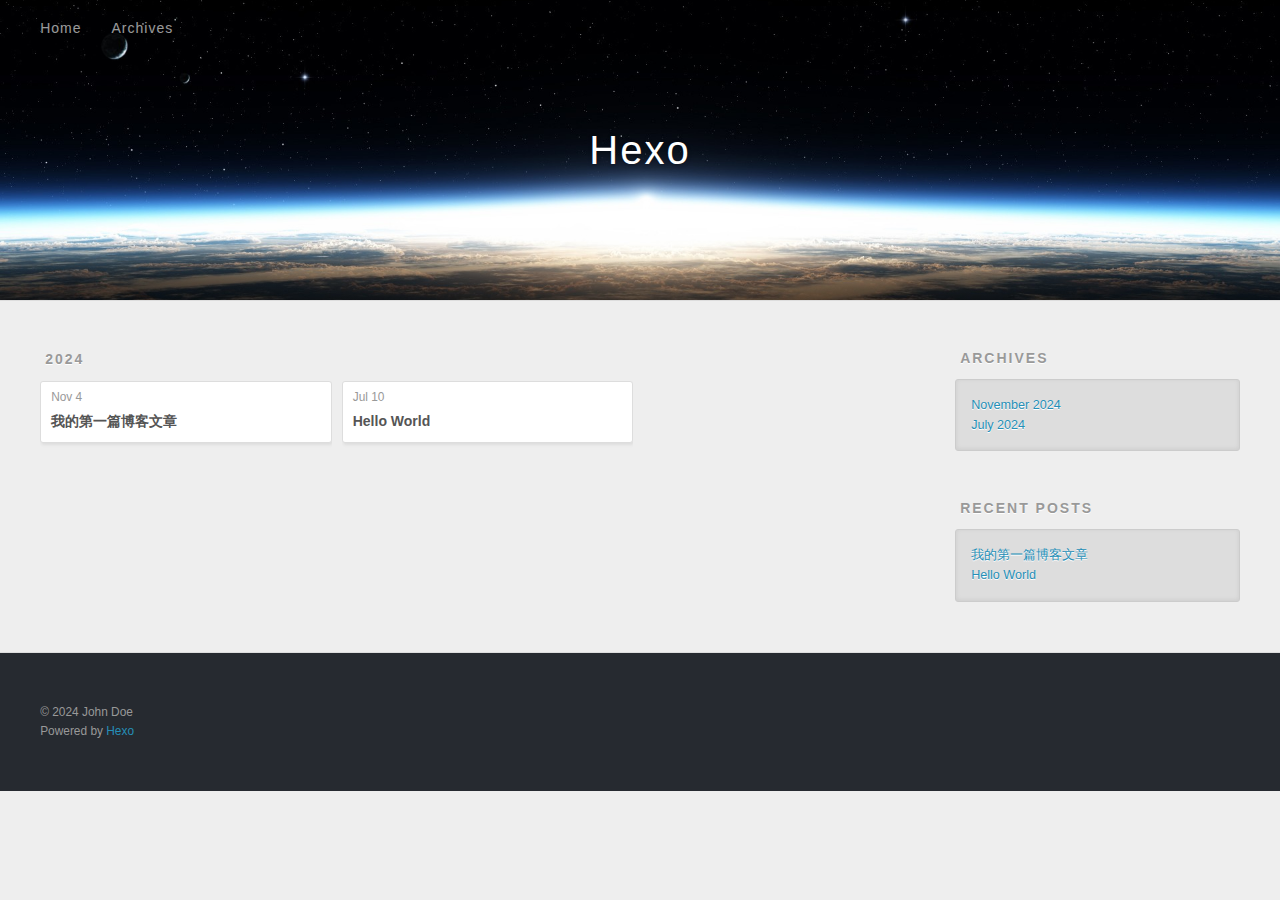
==== archives/index.html @ c61c4eeb "Site updated: 2024-11-05 00:31:34" ====
<!DOCTYPE html>
<html>
<head>
  <meta charset="utf-8">
  
  
  <title>Archives | Hexo</title>
  <meta name="viewport" content="width=device-width, initial-scale=1, shrink-to-fit=no">
  <meta property="og:type" content="website">
<meta property="og:title" content="Hexo">
<meta property="og:url" content="http://example.com/archives/index.html">
<meta property="og:site_name" content="Hexo">
<meta property="og:locale" content="en_US">
<meta property="article:author" content="John Doe">
<meta name="twitter:card" content="summary">
  
    <link rel="alternate" href="/atom.xml" title="Hexo" type="application/atom+xml">
  
  
    <link rel="shortcut icon" href="/favicon.png">
  
  
  
<link rel="stylesheet" href="/css/style.css">

  
    
<link rel="stylesheet" href="/fancybox/jquery.fancybox.min.css">

  
  
<meta name="generator" content="Hexo 7.3.0"></head>

<body>
  <div id="container">
    <div id="wrap">
      <header id="header">
  <div id="banner"></div>
  <div id="header-outer" class="outer">
    <div id="header-title" class="inner">
      <h1 id="logo-wrap">
        <a href="/" id="logo">Hexo</a>
      </h1>
      
    </div>
    <div id="header-inner" class="inner">
      <nav id="main-nav">
        <a id="main-nav-toggle" class="nav-icon"><span class="fa fa-bars"></span></a>
        
          <a class="main-nav-link" href="/">Home</a>
        
          <a class="main-nav-link" href="/archives">Archives</a>
        
      </nav>
      <nav id="sub-nav">
        
        
          <a class="nav-icon" href="/atom.xml" title="RSS Feed"><span class="fa fa-rss"></span></a>
        
        <a class="nav-icon nav-search-btn" title="Search"><span class="fa fa-search"></span></a>
      </nav>
      <div id="search-form-wrap">
        <form action="//google.com/search" method="get" accept-charset="UTF-8" class="search-form"><input type="search" name="q" class="search-form-input" placeholder="Search"><button type="submit" class="search-form-submit">&#xF002;</button><input type="hidden" name="sitesearch" value="http://example.com"></form>
      </div>
    </div>
  </div>
</header>

      <div class="outer">
        <section id="main">
  
  
    
    
      
      
      <section class="archives-wrap">
        <div class="archive-year-wrap">
          <a href="/archives/2024" class="archive-year">2024</a>
        </div>
        <div class="archives">
    
    <article class="archive-article archive-type-post">
  <div class="archive-article-inner">
    <header class="archive-article-header">
      <a href="/2024/11/04/%E6%88%91%E7%9A%84%E7%AC%AC%E4%B8%80%E7%AF%87%E5%8D%9A%E5%AE%A2%E6%96%87%E7%AB%A0/" class="archive-article-date">
  <time class="dt-published" datetime="2024-11-04T15:26:41.000Z" itemprop="datePublished">Nov 4</time>
</a>
      
  
    <h1 itemprop="name">
      <a class="archive-article-title" href="/2024/11/04/%E6%88%91%E7%9A%84%E7%AC%AC%E4%B8%80%E7%AF%87%E5%8D%9A%E5%AE%A2%E6%96%87%E7%AB%A0/">我的第一篇博客文章</a>
    </h1>
  

    </header>
  </div>
</article>
  
    
    
    <article class="archive-article archive-type-post">
  <div class="archive-article-inner">
    <header class="archive-article-header">
      <a href="/2024/07/10/hello-world/" class="archive-article-date">
  <time class="dt-published" datetime="2024-07-10T13:52:17.000Z" itemprop="datePublished">Jul 10</time>
</a>
      
  
    <h1 itemprop="name">
      <a class="archive-article-title" href="/2024/07/10/hello-world/">Hello World</a>
    </h1>
  

    </header>
  </div>
</article>
  
  
    </div></section>
  


</section>
        
          <aside id="sidebar">
  
    

  
    

  
    
  
    
  <div class="widget-wrap">
    <h3 class="widget-title">Archives</h3>
    <div class="widget">
      <ul class="archive-list"><li class="archive-list-item"><a class="archive-list-link" href="/archives/2024/11/">November 2024</a></li><li class="archive-list-item"><a class="archive-list-link" href="/archives/2024/07/">July 2024</a></li></ul>
    </div>
  </div>


  
    
  <div class="widget-wrap">
    <h3 class="widget-title">Recent Posts</h3>
    <div class="widget">
      <ul>
        
          <li>
            <a href="/2024/11/04/%E6%88%91%E7%9A%84%E7%AC%AC%E4%B8%80%E7%AF%87%E5%8D%9A%E5%AE%A2%E6%96%87%E7%AB%A0/">我的第一篇博客文章</a>
          </li>
        
          <li>
            <a href="/2024/07/10/hello-world/">Hello World</a>
          </li>
        
      </ul>
    </div>
  </div>

  
</aside>
        
      </div>
      <footer id="footer">
  
  <div class="outer">
    <div id="footer-info" class="inner">
      
      &copy; 2024 John Doe<br>
      Powered by <a href="https://hexo.io/" target="_blank">Hexo</a>
    </div>
  </div>
</footer>

    </div>
    <nav id="mobile-nav">
  
    <a href="/" class="mobile-nav-link">Home</a>
  
    <a href="/archives" class="mobile-nav-link">Archives</a>
  
</nav>
    


<script src="/js/jquery-3.6.4.min.js"></script>



  
<script src="/fancybox/jquery.fancybox.min.js"></script>




<script src="/js/script.js"></script>





  </div>
</body>
</html>
---- css/style.css ----
body {
  width: 100%;
}
body:before,
body:after {
  content: "";
  display: table;
}
body:after {
  clear: both;
}
html,
body,
div,
span,
applet,
object,
iframe,
h1,
h2,
h3,
h4,
h5,
h6,
p,
blockquote,
pre,
a,
abbr,
acronym,
address,
big,
cite,
code,
del,
dfn,
em,
img,
ins,
kbd,
q,
s,
samp,
small,
strike,
strong,
sub,
sup,
tt,
var,
dl,
dt,
dd,
ol,
ul,
li,
fieldset,
form,
label,
legend,
table,
caption,
tbody,
tfoot,
thead,
tr,
th,
td {
  margin: 0;
  padding: 0;
  border: 0;
  outline: 0;
  font-weight: inherit;
  font-style: inherit;
  font-family: inherit;
  font-size: 100%;
  vertical-align: baseline;
}
body {
  line-height: 1;
  color: #000;
  background: #fff;
}
ol,
ul {
  list-style: none;
}
table {
  border-collapse: separate;
  border-spacing: 0;
  vertical-align: middle;
}
caption,
th,
td {
  text-align: left;
  font-weight: normal;
  vertical-align: middle;
}
a img {
  border: none;
}
input,
button {
  margin: 0;
  padding: 0;
}
input::-moz-focus-inner,
button::-moz-focus-inner {
  border: 0;
  padding: 0;
}
html,
body,
#container {
  height: 100%;
}
body {
  background: #eee;
  font: 14px -apple-system, BlinkMacSystemFont, "Segoe UI", "Roboto", "Oxygen", "Ubuntu", "Cantarell", "Fira Sans", "Droid Sans", "Helvetica Neue", sans-serif;
  -webkit-text-size-adjust: 100%;
}
.outer {
  max-width: 1220px;
  margin: 0 auto;
  padding: 0 20px;
}
.outer:before,
.outer:after {
  content: "";
  display: table;
}
.outer:after {
  clear: both;
}
.inner {
  display: inline;
  float: left;
  width: 98.33333333333333%;
  margin: 0 0.833333333333333%;
}
.left,
.alignleft {
  float: left;
}
.right,
.alignright {
  float: right;
}
.clear {
  clear: both;
}
#container {
  position: relative;
}
.mobile-nav-on {
  overflow: hidden;
}
#wrap {
  height: 100%;
  width: 100%;
  position: absolute;
  top: 0;
  left: 0;
  -webkit-transition: 0.2s ease-out;
  -moz-transition: 0.2s ease-out;
  -ms-transition: 0.2s ease-out;
  transition: 0.2s ease-out;
  z-index: 1;
  background: #eee;
}
.mobile-nav-on #wrap {
  left: 280px;
}
@media screen and (min-width: 768px) {
  #main {
    display: inline;
    float: left;
    width: 73.33333333333333%;
    margin: 0 0.833333333333333%;
  }
}
.article-date,
.article-category-link,
.archive-year,
.widget-title {
  text-decoration: none;
  text-transform: uppercase;
  letter-spacing: 2px;
  color: #999;
  margin-bottom: 1em;
  margin-left: 5px;
  line-height: 1em;
  text-shadow: 0 1px #fff;
  font-weight: bold;
}
.article-inner,
.archive-article-inner {
  background: #fff;
  -webkit-box-shadow: 1px 2px 3px #ddd;
  box-shadow: 1px 2px 3px #ddd;
  border: 1px solid #ddd;
  border-radius: 3px;
}
.article-entry h1,
.widget h1 {
  font-size: 2em;
}
.article-entry h2,
.widget h2 {
  font-size: 1.5em;
}
.article-entry h3,
.widget h3 {
  font-size: 1.3em;
}
.article-entry h4,
.widget h4 {
  font-size: 1.2em;
}
.article-entry h5,
.widget h5 {
  font-size: 1em;
}
.article-entry h6,
.widget h6 {
  font-size: 1em;
  color: #999;
}
.article-entry hr,
.widget hr {
  border: 1px dashed #ddd;
}
.article-entry strong,
.widget strong {
  font-weight: bold;
}
.article-entry em,
.widget em,
.article-entry cite,
.widget cite {
  font-style: italic;
}
.article-entry sup,
.widget sup,
.article-entry sub,
.widget sub {
  font-size: 0.75em;
  line-height: 0;
  position: relative;
  vertical-align: baseline;
}
.article-entry sup,
.widget sup {
  top: -0.5em;
}
.article-entry sub,
.widget sub {
  bottom: -0.2em;
}
.article-entry small,
.widget small {
  font-size: 0.85em;
}
.article-entry acronym,
.widget acronym,
.article-entry abbr,
.widget abbr {
  border-bottom: 1px dotted;
}
.article-entry ul,
.widget ul,
.article-entry ol,
.widget ol,
.article-entry dl,
.widget dl {
  margin: 0 20px;
  line-height: 1.6em;
}
.article-entry ul ul,
.widget ul ul,
.article-entry ol ul,
.widget ol ul,
.article-entry ul ol,
.widget ul ol,
.article-entry ol ol,
.widget ol ol {
  margin-top: 0;
  margin-bottom: 0;
}
.article-entry ul,
.widget ul {
  list-style: disc;
}
.article-entry ol,
.widget ol {
  list-style: decimal;
}
.article-entry dt,
.widget dt {
  font-weight: bold;
}
#header {
  height: 300px;
  position: relative;
  border-bottom: 1px solid #ddd;
}
#header:before,
#header:after {
  content: "";
  position: absolute;
  left: 0;
  right: 0;
  height: 40px;
}
#header:before {
  top: 0;
  background: -webkit-linear-gradient(rgba(0,0,0,0.2), transparent);
  background: -moz-linear-gradient(rgba(0,0,0,0.2), transparent);
  background: -ms-linear-gradient(rgba(0,0,0,0.2), transparent);
  background: linear-gradient(rgba(0,0,0,0.2), transparent);
}
#header:after {
  bottom: 0;
  background: -webkit-linear-gradient(transparent, rgba(0,0,0,0.2));
  background: -moz-linear-gradient(transparent, rgba(0,0,0,0.2));
  background: -ms-linear-gradient(transparent, rgba(0,0,0,0.2));
  background: linear-gradient(transparent, rgba(0,0,0,0.2));
}
#header-outer {
  height: 100%;
  position: relative;
}
#header-inner {
  position: relative;
  overflow: hidden;
}
#banner {
  position: absolute;
  top: 0;
  left: 0;
  width: 100%;
  height: 100%;
  background: url("images/banner.jpg") center #000;
  background-size: cover;
  z-index: -1;
}
#header-title {
  text-align: center;
  height: 40px;
  position: absolute;
  top: 50%;
  left: 0;
  margin-top: -20px;
}
#logo,
#subtitle {
  text-decoration: none;
  color: #fff;
  font-weight: 300;
  text-shadow: 0 1px 4px rgba(0,0,0,0.3);
}
#logo {
  font-size: 40px;
  line-height: 40px;
  letter-spacing: 2px;
}
#subtitle {
  font-size: 16px;
  line-height: 16px;
  letter-spacing: 1px;
}
#subtitle-wrap {
  margin-top: 16px;
}
#main-nav {
  float: left;
  margin-left: -15px;
}
.nav-icon,
.main-nav-link {
  float: left;
  color: #fff;
  opacity: 0.6;
  text-decoration: none;
  text-shadow: 0 1px rgba(0,0,0,0.2);
  -webkit-transition: opacity 0.2s;
  -moz-transition: opacity 0.2s;
  -ms-transition: opacity 0.2s;
  transition: opacity 0.2s;
  display: block;
  padding: 20px 15px;
}
.nav-icon:hover,
.main-nav-link:hover {
  opacity: 1;
}
.nav-icon {
  text-align: center;
  font-size: 14px;
  width: 14px;
  height: 14px;
  padding: 20px 15px;
  position: relative;
  cursor: pointer;
}
.main-nav-link {
  font-weight: 300;
  letter-spacing: 1px;
}
@media screen and (max-width: 479px) {
  .main-nav-link {
    display: none;
  }
}
#main-nav-toggle {
  display: none;
}
@media screen and (max-width: 479px) {
  #main-nav-toggle {
    display: block;
  }
}
#sub-nav {
  float: right;
  margin-right: -15px;
}
#search-form-wrap {
  position: absolute;
  top: 15px;
  width: 150px;
  height: 30px;
  right: -150px;
  opacity: 0;
  -webkit-transition: 0.2s ease-out;
  -moz-transition: 0.2s ease-out;
  -ms-transition: 0.2s ease-out;
  transition: 0.2s ease-out;
}
#search-form-wrap.on {
  opacity: 1;
  right: 0;
}
@media screen and (max-width: 479px) {
  #search-form-wrap {
    width: 100%;
    right: -100%;
  }
}
.search-form {
  position: absolute;
  top: 0;
  left: 0;
  right: 0;
  background: #fff;
  padding: 5px 15px;
  border-radius: 15px;
  -webkit-box-shadow: 0 0 10px rgba(0,0,0,0.3);
  box-shadow: 0 0 10px rgba(0,0,0,0.3);
}
.search-form-input {
  border: none;
  background: none;
  color: #555;
  width: 100%;
  font: 13px -apple-system, BlinkMacSystemFont, "Segoe UI", "Roboto", "Oxygen", "Ubuntu", "Cantarell", "Fira Sans", "Droid Sans", "Helvetica Neue", sans-serif;
  outline: none;
}
.search-form-input::-webkit-search-results-decoration,
.search-form-input::-webkit-search-cancel-button {
  -webkit-appearance: none;
}
.search-form-submit {
  position: absolute;
  top: 50%;
  right: 10px;
  margin-top: -7px;
  font: 13px ForkAwesome;
  border: none;
  background: none;
  color: #bbb;
  cursor: pointer;
}
.search-form-submit:hover,
.search-form-submit:focus {
  color: #777;
}
.article {
  margin: 50px 0;
}
.article-inner {
  overflow: hidden;
}
.article-meta:before,
.article-meta:after {
  content: "";
  display: table;
}
.article-meta:after {
  clear: both;
}
.article-date {
  float: left;
}
.article-category {
  float: left;
  line-height: 1em;
  color: #ccc;
  text-shadow: 0 1px #fff;
  margin-left: 8px;
}
.article-category:before {
  content: "\2022";
}
.article-category-link {
  margin: 0 12px 1em;
}
.article-header {
  padding: 20px 20px 0;
}
.article-title {
  text-decoration: none;
  font-size: 2em;
  font-weight: bold;
  color: #555;
  line-height: 1.1em;
  -webkit-transition: color 0.2s;
  -moz-transition: color 0.2s;
  -ms-transition: color 0.2s;
  transition: color 0.2s;
}
a.article-title:hover {
  color: #258fb8;
}
.article-entry {
  color: #555;
  padding: 0 20px;
}
.article-entry:before,
.article-entry:after {
  content: "";
  display: table;
}
.article-entry:after {
  clear: both;
}
.article-entry p,
.article-entry table {
  line-height: 1.6em;
  margin: 1.6em 0;
}
.article-entry h1,
.article-entry h2,
.article-entry h3,
.article-entry h4,
.article-entry h5,
.article-entry h6 {
  font-weight: bold;
}
.article-entry h1,
.article-entry h2,
.article-entry h3,
.article-entry h4,
.article-entry h5,
.article-entry h6 {
  line-height: 1.1em;
  margin: 1.1em 0;
}
.article-entry a {
  color: #258fb8;
  text-decoration: none;
}
.article-entry a:hover {
  text-decoration: underline;
}
.article-entry ul,
.article-entry ol,
.article-entry dl {
  margin-top: 1.6em;
  margin-bottom: 1.6em;
}
.article-entry img,
.article-entry video {
  max-width: 100%;
  height: auto;
  display: block;
  margin: auto;
}
.article-entry iframe {
  border: none;
}
.article-entry table {
  width: 100%;
  border-collapse: collapse;
  border-spacing: 0;
}
.article-entry th {
  font-weight: bold;
  border-bottom: 3px solid #ddd;
  padding-bottom: 0.5em;
}
.article-entry td {
  border-bottom: 1px solid #ddd;
  padding: 10px 0;
}
.article-entry blockquote {
  font-family: Georgia, "Times New Roman", serif;
  margin: 1.6em 20px;
  text-align: center;
}
.article-entry blockquote footer {
  font-size: 14px;
  margin: 1.6em 0;
  font-family: -apple-system, BlinkMacSystemFont, "Segoe UI", "Roboto", "Oxygen", "Ubuntu", "Cantarell", "Fira Sans", "Droid Sans", "Helvetica Neue", sans-serif;
}
.article-entry blockquote footer cite:before {
  content: "—";
  padding: 0 0.5em;
}
.article-entry .pullquote {
  text-align: left;
  width: 45%;
  margin: 0;
}
.article-entry .pullquote.left {
  margin-left: 0.5em;
  margin-right: 1em;
}
.article-entry .pullquote.right {
  margin-right: 0.5em;
  margin-left: 1em;
}
.article-entry .caption {
  color: #999;
  display: block;
  font-size: 0.9em;
  margin-top: 0.5em;
  position: relative;
  text-align: center;
}
.article-entry .video-container {
  position: relative;
  padding-top: 56.25%;
  height: 0;
  overflow: hidden;
}
.article-entry .video-container iframe,
.article-entry .video-container object,
.article-entry .video-container embed {
  position: absolute;
  top: 0;
  left: 0;
  width: 100%;
  height: 100%;
  margin-top: 0;
}
.article-more-link a {
  display: inline-block;
  line-height: 1em;
  padding: 6px 15px;
  border-radius: 15px;
  background: #eee;
  color: #999;
  text-shadow: 0 1px #fff;
  text-decoration: none;
}
.article-more-link a:hover {
  background: #258fb8;
  color: #fff;
  text-decoration: none;
  text-shadow: 0 1px #1e7293;
}
.article-footer {
  font-size: 0.85em;
  line-height: 1.6em;
  border-top: 1px solid #ddd;
  padding-top: 1.6em;
  margin: 0 20px 20px;
}
.article-footer:before,
.article-footer:after {
  content: "";
  display: table;
}
.article-footer:after {
  clear: both;
}
.article-footer a {
  color: #999;
  text-decoration: none;
}
.article-footer a:hover {
  color: #555;
}
.article-tag-list-item {
  float: left;
  margin-right: 10px;
}
.article-tag-list-link:before {
  content: "#";
}
.article-comment-link {
  float: right;
}
.article-comment-link:before {
  padding-right: 8px;
}
.article-share-link {
  cursor: pointer;
  float: right;
  margin-left: 20px;
}
.article-share-link:before {
  padding-right: 6px;
}
#article-nav {
  position: relative;
}
#article-nav:before,
#article-nav:after {
  content: "";
  display: table;
}
#article-nav:after {
  clear: both;
}
@media screen and (min-width: 768px) {
  #article-nav {
    margin: 50px 0;
  }
  #article-nav:before {
    width: 8px;
    height: 8px;
    position: absolute;
    top: 50%;
    left: 50%;
    margin-top: -4px;
    margin-left: -4px;
    content: "";
    border-radius: 50%;
    background: #ddd;
    -webkit-box-shadow: 0 1px 2px #fff;
    box-shadow: 0 1px 2px #fff;
  }
}
.article-nav-link-wrap {
  text-decoration: none;
  text-shadow: 0 1px #fff;
  color: #999;
  -webkit-box-sizing: border-box;
  -moz-box-sizing: border-box;
  box-sizing: border-box;
  margin-top: 50px;
  text-align: center;
  display: block;
}
.article-nav-link-wrap:hover {
  color: #555;
}
@media screen and (min-width: 768px) {
  .article-nav-link-wrap {
    width: 50%;
    margin-top: 0;
  }
}
@media screen and (min-width: 768px) {
  #article-nav-newer {
    float: left;
    text-align: right;
    padding-right: 20px;
  }
}
@media screen and (min-width: 768px) {
  #article-nav-older {
    float: right;
    text-align: left;
    padding-left: 20px;
  }
}
.article-nav-caption {
  text-transform: uppercase;
  letter-spacing: 2px;
  color: #ddd;
  line-height: 1em;
  font-weight: bold;
}
#article-nav-newer .article-nav-caption {
  margin-right: -2px;
}
.article-nav-title {
  font-size: 0.85em;
  line-height: 1.6em;
  margin-top: 0.5em;
}
.article-share-box {
  position: absolute;
  display: none;
  background: #fff;
  -webkit-box-shadow: 1px 2px 10px rgba(0,0,0,0.2);
  box-shadow: 1px 2px 10px rgba(0,0,0,0.2);
  border-radius: 3px;
  margin-left: -145px;
  overflow: hidden;
  z-index: 1;
}
.article-share-box.on {
  display: block;
}
.article-share-input {
  width: 100%;
  background: none;
  -webkit-box-sizing: border-box;
  -moz-box-sizing: border-box;
  box-sizing: border-box;
  font: 14px -apple-system, BlinkMacSystemFont, "Segoe UI", "Roboto", "Oxygen", "Ubuntu", "Cantarell", "Fira Sans", "Droid Sans", "Helvetica Neue", sans-serif;
  padding: 0 15px;
  color: #555;
  outline: none;
  border: 1px solid #ddd;
  border-radius: 3px 3px 0 0;
  height: 36px;
  line-height: 36px;
}
.article-share-links {
  background: #eee;
}
.article-share-links:before,
.article-share-links:after {
  content: "";
  display: table;
}
.article-share-links:after {
  clear: both;
}
.article-share-twitter,
.article-share-facebook,
.article-share-pinterest,
.article-share-linkedin {
  width: 50px;
  height: 36px;
  display: block;
  float: left;
  position: relative;
  color: #999;
  text-shadow: 0 1px #fff;
}
.article-share-twitter:before,
.article-share-facebook:before,
.article-share-pinterest:before,
.article-share-linkedin:before {
  font-size: 20px;
  width: 20px;
  height: 20px;
  position: absolute;
  top: 50%;
  left: 50%;
  margin-top: -10px;
  margin-left: -10px;
  text-align: center;
}
.article-share-twitter:hover,
.article-share-facebook:hover,
.article-share-pinterest:hover,
.article-share-linkedin:hover {
  color: #fff;
}
.article-share-twitter:hover {
  background: #00aced;
  text-shadow: 0 1px #008abe;
}
.article-share-facebook:hover {
  background: #3b5998;
  text-shadow: 0 1px #2f477a;
}
.article-share-pinterest:hover {
  background: #cb2027;
  text-shadow: 0 1px #a21a1f;
}
.article-share-linkedin:hover {
  background: #0077b5;
  text-shadow: 0 1px #005f91;
}
.article-gallery {
  background: #000;
  position: relative;
}
.article-gallery-photos {
  position: relative;
  overflow: hidden;
}
.article-gallery-img {
  display: none;
  max-width: 100%;
}
.article-gallery-img:first-child {
  display: block;
}
.article-gallery-img.loaded {
  position: absolute;
  display: block;
}
.article-gallery-img img {
  display: block;
  max-width: 100%;
  margin: 0 auto;
}
#comments {
  background: #fff;
  -webkit-box-shadow: 1px 2px 3px #ddd;
  box-shadow: 1px 2px 3px #ddd;
  padding: 20px;
  border: 1px solid #ddd;
  border-radius: 3px;
  margin: 50px 0;
}
#comments a {
  color: #258fb8;
}
.archives-wrap {
  margin: 50px 0;
}
.archives:before,
.archives:after {
  content: "";
  display: table;
}
.archives:after {
  clear: both;
}
.archive-year-wrap {
  margin-bottom: 1em;
}
.archives {
  -webkit-column-gap: 10px;
  -moz-column-gap: 10px;
  column-gap: 10px;
}
@media screen and (min-width: 480px) and (max-width: 767px) {
  .archives {
    -webkit-column-count: 2;
    -moz-column-count: 2;
    column-count: 2;
  }
}
@media screen and (min-width: 768px) {
  .archives {
    -webkit-column-count: 3;
    -moz-column-count: 3;
    column-count: 3;
  }
}
.archive-article {
  -webkit-column-break-inside: avoid;
  page-break-inside: avoid;
  overflow: hidden;
  break-inside: avoid-column;
}
.archive-article-inner {
  padding: 10px;
  margin-bottom: 15px;
}
.archive-article-title {
  text-decoration: none;
  font-weight: bold;
  color: #555;
  -webkit-transition: color 0.2s;
  -moz-transition: color 0.2s;
  -ms-transition: color 0.2s;
  transition: color 0.2s;
  line-height: 1.6em;
}
.archive-article-title:hover {
  color: #258fb8;
}
.archive-article-footer {
  margin-top: 1em;
}
.archive-article-date {
  color: #999;
  text-decoration: none;
  font-size: 0.85em;
  line-height: 1em;
  margin-bottom: 0.5em;
  display: block;
}
#page-nav {
  margin: 50px auto;
  background: #fff;
  -webkit-box-shadow: 1px 2px 3px #ddd;
  box-shadow: 1px 2px 3px #ddd;
  border: 1px solid #ddd;
  border-radius: 3px;
  text-align: center;
  color: #999;
  overflow: hidden;
}
#page-nav:before,
#page-nav:after {
  content: "";
  display: table;
}
#page-nav:after {
  clear: both;
}
#page-nav a,
#page-nav span {
  padding: 10px 20px;
  line-height: 1;
  height: 2ex;
}
#page-nav a {
  color: #999;
  text-decoration: none;
}
#page-nav a:hover {
  background: #999;
  color: #fff;
}
#page-nav .prev {
  float: left;
}
#page-nav .next {
  float: right;
}
#page-nav .page-number {
  display: inline-block;
}
@media screen and (max-width: 479px) {
  #page-nav .page-number {
    display: none;
  }
}
#page-nav .current {
  color: #555;
  font-weight: bold;
}
#page-nav .space {
  color: #ddd;
}
#footer {
  background: #262a30;
  padding: 50px 0;
  border-top: 1px solid #ddd;
  color: #999;
}
#footer a {
  color: #258fb8;
  text-decoration: none;
}
#footer a:hover {
  text-decoration: underline;
}
#footer-info {
  line-height: 1.6em;
  font-size: 0.85em;
}
.article-entry pre,
.article-entry .highlight {
  background: #2d2d2d;
  margin: 0 -20px;
  padding: 15px 20px;
  border-style: solid;
  border-color: #ddd;
  border-width: 1px 0;
  overflow: auto;
  color: #ccc;
  line-height: 22.400000000000002px;
}
.article-entry .highlight .gutter pre,
.article-entry .gist .gist-file .gist-data .line-numbers {
  color: #666;
  font-size: 0.85em;
}
.article-entry pre,
.article-entry code {
  font-family: "Source Code Pro", Consolas, Monaco, Menlo, Consolas, monospace;
}
.article-entry code {
  background: #eee;
  text-shadow: 0 1px #fff;
  padding: 0 0.3em;
}
.article-entry pre code {
  background: none;
  text-shadow: none;
  padding: 0;
}
.article-entry .highlight pre {
  border: none;
  margin: 0;
  padding: 0;
}
.article-entry .highlight table {
  margin: 0;
  width: auto;
}
.article-entry .highlight td {
  border: none;
  padding: 0;
}
.article-entry .highlight figcaption {
  font-size: 0.85em;
  color: #999;
  line-height: 1em;
  margin-bottom: 1em;
}
.article-entry .highlight figcaption:before,
.article-entry .highlight figcaption:after {
  content: "";
  display: table;
}
.article-entry .highlight figcaption:after {
  clear: both;
}
.article-entry .highlight figcaption a {
  float: right;
}
.article-entry .highlight .gutter {
  -moz-user-select: none;
  -ms-user-select: none;
  -webkit-user-select: none;
  -webkit-user-select: none;
  -moz-user-select: none;
  -ms-user-select: none;
  user-select: none;
}
.article-entry .highlight .gutter pre {
  text-align: right;
  padding-right: 20px;
}
.article-entry .highlight .line {
  height: 22.400000000000002px;
}
.article-entry .highlight .line.marked {
  background: #515151;
}
.article-entry .gist {
  margin: 0 -20px;
  border-style: solid;
  border-color: #ddd;
  border-width: 1px 0;
  background: #2d2d2d;
  padding: 15px 20px 15px 0;
}
.article-entry .gist .gist-file {
  border: none;
  font-family: "Source Code Pro", Consolas, Monaco, Menlo, Consolas, monospace;
  margin: 0;
}
.article-entry .gist .gist-file .gist-data {
  background: none;
  border: none;
}
.article-entry .gist .gist-file .gist-data .line-numbers {
  background: none;
  border: none;
  padding: 0 20px 0 0;
}
.article-entry .gist .gist-file .gist-data .line-data {
  padding: 0 !important;
}
.article-entry .gist .gist-file .highlight {
  margin: 0;
  padding: 0;
  border: none;
}
.article-entry .gist .gist-file .gist-meta {
  background: #2d2d2d;
  color: #999;
  font: 0.85em -apple-system, BlinkMacSystemFont, "Segoe UI", "Roboto", "Oxygen", "Ubuntu", "Cantarell", "Fira Sans", "Droid Sans", "Helvetica Neue", sans-serif;
  text-shadow: 0 0;
  padding: 0;
  margin-top: 1em;
  margin-left: 20px;
}
.article-entry .gist .gist-file .gist-meta a {
  color: #258fb8;
  font-weight: normal;
}
.article-entry .gist .gist-file .gist-meta a:hover {
  text-decoration: underline;
}
pre .comment,
pre .title {
  color: #999;
}
pre .variable,
pre .attribute,
pre .tag,
pre .regexp,
pre .ruby .constant,
pre .xml .tag .title,
pre .xml .pi,
pre .xml .doctype,
pre .html .doctype,
pre .css .id,
pre .css .class,
pre .css .pseudo {
  color: #f2777a;
}
pre .number,
pre .preprocessor,
pre .built_in,
pre .literal,
pre .params,
pre .constant {
  color: #f99157;
}
pre .class,
pre .ruby .class .title,
pre .css .rules .attribute {
  color: #9c9;
}
pre .string,
pre .value,
pre .inheritance,
pre .header,
pre .ruby .symbol,
pre .xml .cdata {
  color: #9c9;
}
pre .css .hexcolor {
  color: #6cc;
}
pre .function,
pre .python .decorator,
pre .python .title,
pre .ruby .function .title,
pre .ruby .title .keyword,
pre .perl .sub,
pre .javascript .title,
pre .coffeescript .title {
  color: #69c;
}
pre .keyword,
pre .javascript .function {
  color: #c9c;
}
@media screen and (max-width: 479px) {
  #mobile-nav {
    position: absolute;
    top: 0;
    left: 0;
    width: 280px;
    height: 100%;
    background: #191919;
    border-right: 1px solid #fff;
  }
}
@media screen and (max-width: 479px) {
  .mobile-nav-link {
    display: block;
    color: #999;
    text-decoration: none;
    padding: 15px 20px;
    font-weight: bold;
  }
  .mobile-nav-link:hover {
    color: #fff;
  }
}
@media screen and (min-width: 768px) {
  #sidebar {
    display: inline;
    float: left;
    width: 23.333333333333332%;
    margin: 0 0.833333333333333%;
  }
}
.widget-wrap {
  margin: 50px 0;
}
.widget {
  color: #777;
  text-shadow: 0 1px #fff;
  background: #ddd;
  -webkit-box-shadow: 0 -1px 4px #ccc inset;
  box-shadow: 0 -1px 4px #ccc inset;
  border: 1px solid #ccc;
  padding: 15px;
  border-radius: 3px;
}
.widget a {
  color: #258fb8;
  text-decoration: none;
}
.widget a:hover {
  text-decoration: underline;
}
.widget ul ul,
.widget ol ul,
.widget dl ul,
.widget ul ol,
.widget ol ol,
.widget dl ol,
.widget ul dl,
.widget ol dl,
.widget dl dl {
  margin-left: 15px;
  list-style: disc;
}
.widget {
  line-height: 1.6em;
  word-wrap: break-word;
  font-size: 0.9em;
}
.widget ul,
.widget ol {
  list-style: none;
  margin: 0;
}
.widget ul ul,
.widget ol ul,
.widget ul ol,
.widget ol ol {
  margin: 0 20px;
}
.widget ul ul,
.widget ol ul {
  list-style: disc;
}
.widget ul ol,
.widget ol ol {
  list-style: decimal;
}
.category-list-count,
.tag-list-count,
.archive-list-count {
  padding-left: 5px;
  color: #999;
  font-size: 0.85em;
}
.category-list-count:before,
.tag-list-count:before,
.archive-list-count:before {
  content: "(";
}
.category-list-count:after,
.tag-list-count:after,
.archive-list-count:after {
  content: ")";
}
.tagcloud a {
  margin-right: 5px;
  display: inline-block;
}
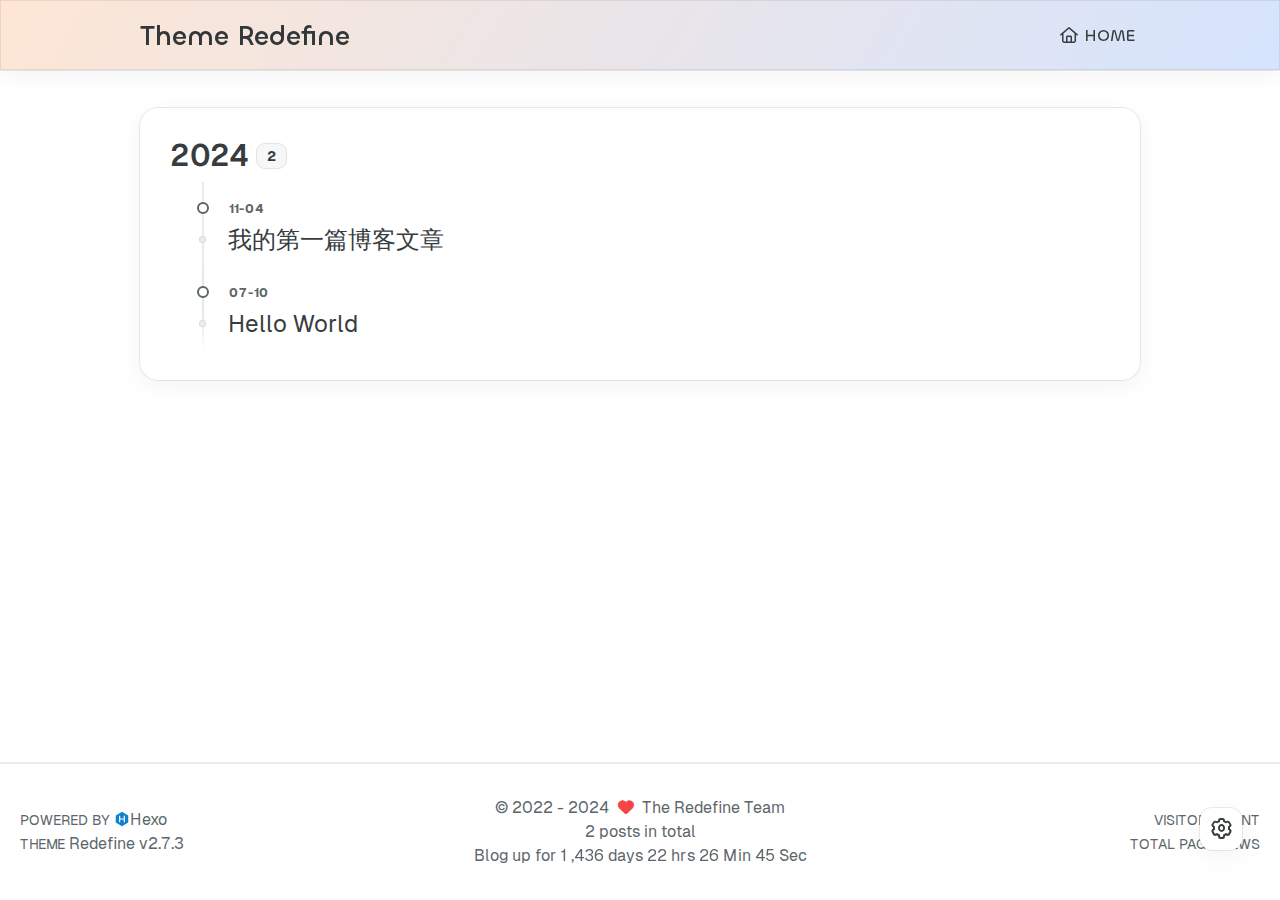
==== commit 929b3666: "Site updated: 2024-11-05 12:35:33" ====
--- a/archives/index.html
+++ b/archives/index.html
@@ -1,208 +1,522 @@
 <!DOCTYPE html>
-<html>
+<html lang="en">
 <head>
-  <meta charset="utf-8">
-  
-  
-  <title>Archives | Hexo</title>
-  <meta name="viewport" content="width=device-width, initial-scale=1, shrink-to-fit=no">
-  <meta property="og:type" content="website">
+    <meta charset="utf-8">
+    <meta name="viewport" content="width=device-width, initial-scale=1">
+    <meta name="keywords" content="Hexo Theme Redefine">
+    
+    <meta name="author" content="The Redefine Team">
+    <!-- preconnect -->
+    <link rel="preconnect" href="https://fonts.googleapis.com">
+    <link rel="preconnect" href="https://fonts.gstatic.com" crossorigin>
+
+    
+    <!--- Seo Part-->
+    
+    <link rel="canonical" href="http://example.com/archives/"/>
+    <meta name="robots" content="index,follow">
+    <meta name="googlebot" content="index,follow">
+    <meta name="revisit-after" content="1 days">
+    
+        <meta property="og:type" content="website">
 <meta property="og:title" content="Hexo">
 <meta property="og:url" content="http://example.com/archives/index.html">
 <meta property="og:site_name" content="Hexo">
 <meta property="og:locale" content="en_US">
 <meta property="article:author" content="John Doe">
 <meta name="twitter:card" content="summary">
+    
+    
+    <!--- Icon Part-->
+    <link rel="icon" type="image/png" href="/images/redefine-favicon.svg" sizes="192x192">
+    <link rel="apple-touch-icon" sizes="180x180" href="/images/redefine-favicon.svg">
+    <meta name="theme-color" content="#A31F34">
+    <link rel="shortcut icon" href="/images/redefine-favicon.svg">
+    <!--- Page Info-->
+    
+    <title>
+        
+            Archive | Theme Redefine
+        
+    </title>
+
+    
+<link rel="stylesheet" href="/fonts/Chillax/chillax.css">
+
+
+    <!--- Inject Part-->
+    
+
+    
+<link rel="stylesheet" href="/css/style.css">
+
+
+    
+        
+<link rel="stylesheet" href="/assets/build/styles.css">
+
+    
+
+    
+<link rel="stylesheet" href="/fonts/GeistMono/geist-mono.css">
+
+    
+<link rel="stylesheet" href="/fonts/Geist/geist.css">
+
+    <!--- Font Part-->
+    
+    
+    
+    
+    
+    
+
+    <script id="hexo-configurations">
+    window.config = {"hostname":"example.com","root":"/","language":"en"};
+    window.theme = {"articles":{"style":{"font_size":"16px","line_height":1.5,"image_border_radius":"14px","image_alignment":"center","image_caption":false,"link_icon":true,"title_alignment":"left","headings_top_spacing":{"h1":"3.2rem","h2":"2.4rem","h3":"1.9rem","h4":"1.6rem","h5":"1.4rem","h6":"1.3rem"}},"word_count":{"enable":true,"count":true,"min2read":true},"author_label":{"enable":true,"auto":false,"list":[]},"code_block":{"copy":true,"style":"mac","highlight_theme":{"light":"github","dark":"vs2015"},"font":{"enable":false,"family":null,"url":null}},"toc":{"enable":true,"max_depth":3,"number":false,"expand":true,"init_open":true},"copyright":{"enable":true,"default":"cc_by_nc_sa"},"lazyload":true,"recommendation":{"enable":false,"title":"推荐阅读","limit":3,"mobile_limit":2,"placeholder":"/images/wallhaven-wqery6-light.webp","skip_dirs":[]}},"colors":{"primary":"#A31F34","secondary":null,"default_mode":"light"},"global":{"fonts":{"chinese":{"enable":false,"family":null,"url":null},"english":{"enable":false,"family":null,"url":null},"title":{"enable":false,"family":null,"url":null}},"content_max_width":"1000px","sidebar_width":"210px","hover":{"shadow":true,"scale":false},"scroll_progress":{"bar":false,"percentage":true},"website_counter":{"url":"https://cn.vercount.one/js","enable":true,"site_pv":true,"site_uv":true,"post_pv":true},"single_page":true,"preloader":{"enable":false,"custom_message":null},"open_graph":true,"google_analytics":{"enable":false,"id":null}},"home_banner":{"enable":true,"style":"fixed","image":{"light":"/images/wallhaven-wqery6-light.webp","dark":"/images/wallhaven-wqery6-dark.webp"},"title":"Theme Redefine","subtitle":{"text":[],"hitokoto":{"enable":false,"show_author":false,"api":"https://v1.hitokoto.cn"},"typing_speed":100,"backing_speed":80,"starting_delay":500,"backing_delay":1500,"loop":true,"smart_backspace":true},"text_color":{"light":"#fff","dark":"#d1d1b6"},"text_style":{"title_size":"2.8rem","subtitle_size":"1.5rem","line_height":1.2},"custom_font":{"enable":false,"family":null,"url":null},"social_links":{"enable":false,"style":"default","links":{"github":null,"instagram":null,"zhihu":null,"twitter":null,"email":null},"qrs":{"weixin":null}}},"plugins":{"feed":{"enable":false},"aplayer":{"enable":false,"type":"fixed","audios":[{"name":null,"artist":null,"url":null,"cover":null,"lrc":null}]},"mermaid":{"enable":false,"version":"9.3.0"}},"version":"2.7.3","navbar":{"auto_hide":false,"color":{"left":"#f78736","right":"#367df7","transparency":35},"width":{"home":"1200px","pages":"1000px"},"links":{"Home":{"path":"/","icon":"fa-regular fa-house"}},"search":{"enable":false,"preload":true}},"page_templates":{"friends_column":2,"tags_style":"blur"},"home":{"sidebar":{"enable":true,"position":"left","first_item":"menu","announcement":null,"show_on_mobile":true,"links":null},"article_date_format":"auto","excerpt_length":200,"categories":{"enable":true,"limit":3},"tags":{"enable":true,"limit":3}},"footerStart":"2022/8/17 11:45:14"};
+    window.lang_ago = {"second":"%s seconds ago","minute":"%s minutes ago","hour":"%s hours ago","day":"%s days ago","week":"%s weeks ago","month":"%s months ago","year":"%s years ago"};
+    window.data = {"masonry":false};
+  </script>
+    
+    <!--- Fontawesome Part-->
+    
+<link rel="stylesheet" href="/fontawesome/fontawesome.min.css">
+
+    
+<link rel="stylesheet" href="/fontawesome/brands.min.css">
+
+    
+<link rel="stylesheet" href="/fontawesome/solid.min.css">
+
+    
+<link rel="stylesheet" href="/fontawesome/regular.min.css">
+
+    
+    
+    
+    
+<meta name="generator" content="Hexo 7.3.0"></head>
+
+
+<body>
+<div class="progress-bar-container">
+    
+
+    
+        <span class="pjax-progress-bar"></span>
+<!--        <span class="swup-progress-icon">-->
+<!--            <i class="fa-solid fa-circle-notch fa-spin"></i>-->
+<!--        </span>-->
+    
+</div>
+
+
+
+<main class="page-container" id="swup">
+
+    
+
+    <div class="main-content-container flex flex-col justify-between min-h-dvh">
+
+
+        <div class="main-content-header">
+            <header class="navbar-container px-6 md:px-12">
+    <div class="navbar-content transition-navbar ">
+        <div class="left">
+            
+            <a class="logo-title" href="/">
+                
+                Theme Redefine
+                
+            </a>
+        </div>
+
+        <div class="right">
+            <!-- PC -->
+            <div class="desktop">
+                <ul class="navbar-list">
+                    
+                        
+                            
+
+                            <li class="navbar-item">
+                                <!-- Menu -->
+                                <a class=""
+                                   href="/"
+                                        >
+                                    <i class="fa-regular fa-house fa-fw"></i>
+                                    HOME
+                                    
+                                </a>
+
+                                <!-- Submenu -->
+                                
+                            </li>
+                    
+                    
+                </ul>
+            </div>
+            <!-- Mobile -->
+            <div class="mobile">
+                
+                <div class="icon-item navbar-bar">
+                    <div class="navbar-bar-middle"></div>
+                </div>
+            </div>
+        </div>
+    </div>
+
+    <!-- Mobile sheet -->
+    <div class="navbar-drawer h-dvh w-full absolute top-0 left-0 bg-background-color flex flex-col justify-between">
+        <ul class="drawer-navbar-list flex flex-col px-4 justify-center items-start">
+            
+                
+                    
+
+                    <li class="drawer-navbar-item text-base my-1.5 flex flex-col w-full">
+                        
+                        <a class="py-1.5 px-2 flex flex-row items-center justify-between gap-1 hover:!text-primary active:!text-primary text-2xl font-semibold group border-b border-border-color hover:border-primary w-full "
+                           href="/"
+                        >
+                            <span>
+                                HOME
+                            </span>
+                            
+                                <i class="fa-regular fa-house fa-sm fa-fw"></i>
+                            
+                        </a>
+                        
+
+                        
+                    </li>
+            
+
+            
+            
+        </ul>
+
+        <div class="statistics flex justify-around my-2.5">
+    <a class="item tag-count-item flex flex-col justify-center items-center w-20" href="/tags">
+        <div class="number text-2xl sm:text-xl text-second-text-color font-semibold">0</div>
+        <div class="label text-third-text-color text-sm">Tags</div>
+    </a>
+    <a class="item tag-count-item flex flex-col justify-center items-center w-20" href="/categories">
+        <div class="number text-2xl sm:text-xl text-second-text-color font-semibold">0</div>
+        <div class="label text-third-text-color text-sm">Categories</div>
+    </a>
+    <a class="item tag-count-item flex flex-col justify-center items-center w-20" href="/archives">
+        <div class="number text-2xl sm:text-xl text-second-text-color font-semibold">2</div>
+        <div class="label text-third-text-color text-sm">Posts</div>
+    </a>
+</div>
+    </div>
+
+    <div class="window-mask"></div>
+
+</header>
+
+
+        </div>
+
+        <div class="main-content-body">
+
+            
+
+            <div class="main-content">
+
+                
+                    <div class="archive-container shadow-none hover:shadow-none sm:shadow-redefine sm:hover:shadow-redefine-hover">
+    
+<div class="archive-list-container">
+    
+        <section class="archive-item mb-spacing-unit last:mb-0">
+            <div class="archive-item-header flex flex-row items-center mb-2">
+                <span class="archive-year font-semibold text-3xl mr-2">2024</span>
+                <span class="archive-year-post-count text-xs md:text-sm font-bold rounded-small bg-third-background-color py-[2px] px-[10px] border border-border-color">2</span>
+            </div>
+            
+            <ul class="article-list pl-0 md:pl-8 text-lg leading-[1.5]">
+                
+                    
+                    
+                         <!-- Close the previous LI if not the first item -->
+                        <li class="article-item space-y-2 px-6 pt-10 pb-2 text-xl relative border-l-2 border-border-color" date-is='11-04'>
+                    
+                    <a href="/2024/11/04/%E6%88%91%E7%9A%84%E7%AC%AC%E4%B8%80%E7%AF%87%E5%8D%9A%E5%AE%A2%E6%96%87%E7%AB%A0/" class="block w-fit">
+                        <span class="article-title my-0.5 text-2xl">我的第一篇博客文章</span>
+                    </a>
+                    
+                
+                    
+                    
+                        
+                            </li>
+                         <!-- Close the previous LI if not the first item -->
+                        <li class="article-item space-y-2 px-6 pt-10 pb-2 text-xl relative border-l-2 border-border-color" date-is='07-10'>
+                    
+                    <a href="/2024/07/10/hello-world/" class="block w-fit">
+                        <span class="article-title my-0.5 text-2xl">Hello World</span>
+                    </a>
+                    
+                
+                </li> <!-- Ensure the last item is properly closed -->
+            </ul>
+        </section>
+    
+</div>
+
+</div>
+
+                
+
+            </div>
+
+            
+
+        </div>
+
+        <div class="main-content-footer">
+            <footer class="footer mt-5 py-5 h-auto text-base text-third-text-color relative border-t-2 border-t-border-color">
+    <div class="info-container py-3 text-center">
+        
+        <div class="text-center">
+            &copy;
+            
+              <span>2022</span>
+              -
+            
+            2024&nbsp;&nbsp;<i class="fa-solid fa-heart fa-beat" style="--fa-animation-duration: 0.5s; color: #f54545"></i>&nbsp;&nbsp;<a href="/">The Redefine Team</a>
+            
+                
+                <p class="post-count space-x-0.5">
+                    <span>
+                        2 posts in total
+                    </span>
+                    
+                </p>
+            
+        </div>
+        
+            <script data-swup-reload-script src="https://cn.vercount.one/js"></script>
+            <div class="relative text-center lg:absolute lg:right-[20px] lg:top-1/2 lg:-translate-y-1/2 lg:text-right">
+                
+                    <span id="busuanzi_container_site_uv" class="lg:!block">
+                        <span class="text-sm">VISITOR COUNT</span>
+                        <span id="busuanzi_value_site_uv"></span>
+                    </span>
+                
+                
+                    <span id="busuanzi_container_site_pv" class="lg:!block">
+                        <span class="text-sm">TOTAL PAGE VIEWS</span>
+                        <span id="busuanzi_value_site_pv"></span>
+                    </span>
+                
+            </div>
+        
+        <div class="relative text-center lg:absolute lg:left-[20px] lg:top-1/2 lg:-translate-y-1/2 lg:text-left">
+            <span class="lg:block text-sm">POWERED BY <?xml version="1.0" encoding="utf-8"?><!DOCTYPE svg PUBLIC "-//W3C//DTD SVG 1.1//EN" "http://www.w3.org/Graphics/SVG/1.1/DTD/svg11.dtd"><svg class="relative top-[2px] inline-block align-baseline" version="1.1" id="圖層_1" xmlns="http://www.w3.org/2000/svg" xmlns:xlink="http://www.w3.org/1999/xlink" x="0px" y="0px" width="1rem" height="1rem" viewBox="0 0 512 512" enable-background="new 0 0 512 512" xml:space="preserve"><path fill="#0E83CD" d="M256.4,25.8l-200,115.5L56,371.5l199.6,114.7l200-115.5l0.4-230.2L256.4,25.8z M349,354.6l-18.4,10.7l-18.6-11V275H200v79.6l-18.4,10.7l-18.6-11v-197l18.5-10.6l18.5,10.8V237h112v-79.6l18.5-10.6l18.5,10.8V354.6z"/></svg><a target="_blank" class="text-base" href="https://hexo.io">Hexo</a></span>
+            <span class="text-sm lg:block">THEME&nbsp;<a class="text-base" target="_blank" href="https://github.com/EvanNotFound/hexo-theme-redefine">Redefine v2.7.3</a></span>
+        </div>
+        
+        
+            <div>
+                Blog up for <span class="odometer" id="runtime_days" ></span> days <span class="odometer" id="runtime_hours"></span> hrs <span class="odometer" id="runtime_minutes"></span> Min <span class="odometer" id="runtime_seconds"></span> Sec
+            </div>
+        
+        
+            <script data-swup-reload-script>
+                try {
+                    function odometer_init() {
+                    const elements = document.querySelectorAll('.odometer');
+                    elements.forEach(el => {
+                        new Odometer({
+                            el,
+                            format: '( ddd).dd',
+                            duration: 200
+                        });
+                    });
+                    }
+                    odometer_init();
+                } catch (error) {}
+            </script>
+        
+        
+        
+    </div>  
+</footer>
+        </div>
+    </div>
+
+    
+
+    <div class="right-side-tools-container">
+        <div class="side-tools-container">
+    <ul class="hidden-tools-list">
+        <li class="right-bottom-tools tool-font-adjust-plus flex justify-center items-center">
+            <i class="fa-regular fa-magnifying-glass-plus"></i>
+        </li>
+
+        <li class="right-bottom-tools tool-font-adjust-minus flex justify-center items-center">
+            <i class="fa-regular fa-magnifying-glass-minus"></i>
+        </li>
+
+        <li class="right-bottom-tools tool-dark-light-toggle flex justify-center items-center">
+            <i class="fa-regular fa-moon"></i>
+        </li>
+
+        <!-- rss -->
+        
+
+        
+
+        <li class="right-bottom-tools tool-scroll-to-bottom flex justify-center items-center">
+            <i class="fa-regular fa-arrow-down"></i>
+        </li>
+    </ul>
+
+    <ul class="visible-tools-list">
+        <li class="right-bottom-tools toggle-tools-list flex justify-center items-center">
+            <i class="fa-regular fa-cog fa-spin"></i>
+        </li>
+        
+            <li class="right-bottom-tools tool-scroll-to-top flex justify-center items-center">
+                <i class="arrow-up fas fa-arrow-up"></i>
+                <span class="percent"></span>
+            </li>
+        
+        
+    </ul>
+</div>
+
+    </div>
+
+    <div class="image-viewer-container">
+    <img src="">
+</div>
+
+
+    
+
+</main>
+
+
+    
+<script src="/js/libs/Swup.min.js"></script>
+
+<script src="/js/libs/SwupSlideTheme.min.js"></script>
+
+<script src="/js/libs/SwupScriptsPlugin.min.js"></script>
+
+<script src="/js/libs/SwupProgressPlugin.min.js"></script>
+
+<script src="/js/libs/SwupScrollPlugin.min.js"></script>
+
+<script src="/js/libs/SwupPreloadPlugin.min.js"></script>
+
+<script>
+    const swup = new Swup({
+        plugins: [
+            new SwupScriptsPlugin({
+                optin: true,
+            }),
+            new SwupProgressPlugin(),
+            new SwupScrollPlugin({
+                offset: 80,
+            }),
+            new SwupSlideTheme({
+                mainElement: ".main-content-body",
+            }),
+            new SwupPreloadPlugin(),
+        ],
+        containers: ["#swup"],
+    });
+</script>
+
+
+
+
+
+
+
+<script src="/js/tools/imageViewer.js" type="module"></script>
+
+<script src="/js/utils.js" type="module"></script>
+
+<script src="/js/main.js" type="module"></script>
+
+<script src="/js/layouts/navbarShrink.js" type="module"></script>
+
+<script src="/js/tools/scrollTopBottom.js" type="module"></script>
+
+<script src="/js/tools/lightDarkSwitch.js" type="module"></script>
+
+<script src="/js/layouts/categoryList.js" type="module"></script>
+
+
+
+
+
+    
+<script src="/js/tools/codeBlock.js" type="module"></script>
+
+
+
+
+    
+<script src="/js/layouts/lazyload.js" type="module"></script>
+
+
+
+
+    
+<script src="/js/tools/runtime.js"></script>
+
+    
+<script src="/js/libs/odometer.min.js"></script>
+
+    
+<link rel="stylesheet" href="/assets/odometer-theme-minimal.css">
+
+
+
+
   
-    <link rel="alternate" href="/atom.xml" title="Hexo" type="application/atom+xml">
+<script src="/js/libs/Typed.min.js"></script>
+
   
-  
-    <link rel="shortcut icon" href="/favicon.png">
-  
-  
-  
-<link rel="stylesheet" href="/css/style.css">
-
-  
-    
-<link rel="stylesheet" href="/fancybox/jquery.fancybox.min.css">
-
-  
-  
-<meta name="generator" content="Hexo 7.3.0"></head>
-
-<body>
-  <div id="container">
-    <div id="wrap">
-      <header id="header">
-  <div id="banner"></div>
-  <div id="header-outer" class="outer">
-    <div id="header-title" class="inner">
-      <h1 id="logo-wrap">
-        <a href="/" id="logo">Hexo</a>
-      </h1>
-      
-    </div>
-    <div id="header-inner" class="inner">
-      <nav id="main-nav">
-        <a id="main-nav-toggle" class="nav-icon"><span class="fa fa-bars"></span></a>
-        
-          <a class="main-nav-link" href="/">Home</a>
-        
-          <a class="main-nav-link" href="/archives">Archives</a>
-        
-      </nav>
-      <nav id="sub-nav">
-        
-        
-          <a class="nav-icon" href="/atom.xml" title="RSS Feed"><span class="fa fa-rss"></span></a>
-        
-        <a class="nav-icon nav-search-btn" title="Search"><span class="fa fa-search"></span></a>
-      </nav>
-      <div id="search-form-wrap">
-        <form action="//google.com/search" method="get" accept-charset="UTF-8" class="search-form"><input type="search" name="q" class="search-form-input" placeholder="Search"><button type="submit" class="search-form-submit">&#xF002;</button><input type="hidden" name="sitesearch" value="http://example.com"></form>
-      </div>
-    </div>
-  </div>
-</header>
-
-      <div class="outer">
-        <section id="main">
-  
-  
-    
-    
-      
-      
-      <section class="archives-wrap">
-        <div class="archive-year-wrap">
-          <a href="/archives/2024" class="archive-year">2024</a>
-        </div>
-        <div class="archives">
-    
-    <article class="archive-article archive-type-post">
-  <div class="archive-article-inner">
-    <header class="archive-article-header">
-      <a href="/2024/11/04/%E6%88%91%E7%9A%84%E7%AC%AC%E4%B8%80%E7%AF%87%E5%8D%9A%E5%AE%A2%E6%96%87%E7%AB%A0/" class="archive-article-date">
-  <time class="dt-published" datetime="2024-11-04T15:26:41.000Z" itemprop="datePublished">Nov 4</time>
-</a>
-      
-  
-    <h1 itemprop="name">
-      <a class="archive-article-title" href="/2024/11/04/%E6%88%91%E7%9A%84%E7%AC%AC%E4%B8%80%E7%AF%87%E5%8D%9A%E5%AE%A2%E6%96%87%E7%AB%A0/">我的第一篇博客文章</a>
-    </h1>
-  
-
-    </header>
-  </div>
-</article>
-  
-    
-    
-    <article class="archive-article archive-type-post">
-  <div class="archive-article-inner">
-    <header class="archive-article-header">
-      <a href="/2024/07/10/hello-world/" class="archive-article-date">
-  <time class="dt-published" datetime="2024-07-10T13:52:17.000Z" itemprop="datePublished">Jul 10</time>
-</a>
-      
-  
-    <h1 itemprop="name">
-      <a class="archive-article-title" href="/2024/07/10/hello-world/">Hello World</a>
-    </h1>
-  
-
-    </header>
-  </div>
-</article>
-  
-  
-    </div></section>
-  
-
-
-</section>
-        
-          <aside id="sidebar">
-  
-    
-
-  
-    
-
-  
-    
-  
-    
-  <div class="widget-wrap">
-    <h3 class="widget-title">Archives</h3>
-    <div class="widget">
-      <ul class="archive-list"><li class="archive-list-item"><a class="archive-list-link" href="/archives/2024/11/">November 2024</a></li><li class="archive-list-item"><a class="archive-list-link" href="/archives/2024/07/">July 2024</a></li></ul>
-    </div>
-  </div>
-
-
-  
-    
-  <div class="widget-wrap">
-    <h3 class="widget-title">Recent Posts</h3>
-    <div class="widget">
-      <ul>
-        
-          <li>
-            <a href="/2024/11/04/%E6%88%91%E7%9A%84%E7%AC%AC%E4%B8%80%E7%AF%87%E5%8D%9A%E5%AE%A2%E6%96%87%E7%AB%A0/">我的第一篇博客文章</a>
-          </li>
-        
-          <li>
-            <a href="/2024/07/10/hello-world/">Hello World</a>
-          </li>
-        
-      </ul>
-    </div>
-  </div>
-
-  
-</aside>
-        
-      </div>
-      <footer id="footer">
-  
-  <div class="outer">
-    <div id="footer-info" class="inner">
-      
-      &copy; 2024 John Doe<br>
-      Powered by <a href="https://hexo.io/" target="_blank">Hexo</a>
-    </div>
-  </div>
-</footer>
-
-    </div>
-    <nav id="mobile-nav">
-  
-    <a href="/" class="mobile-nav-link">Home</a>
-  
-    <a href="/archives" class="mobile-nav-link">Archives</a>
-  
-</nav>
-    
-
-
-<script src="/js/jquery-3.6.4.min.js"></script>
-
-
-
-  
-<script src="/fancybox/jquery.fancybox.min.js"></script>
-
-
-
-
-<script src="/js/script.js"></script>
-
-
-
-
-
-  </div>
+<script src="/js/plugins/typed.js" type="module"></script>
+
+
+
+
+
+
+
+
+    
+<script src="/js/libs/anime.min.js"></script>
+
+
+
+
+
+    
+<script src="/js/tools/tocToggle.js" type="module" data-swup-reload-script=""></script>
+
+<script src="/js/layouts/toc.js" type="module" data-swup-reload-script=""></script>
+
+<script src="/js/plugins/tabs.js" type="module" data-swup-reload-script=""></script>
+
+
+
+
+<script src="/js/libs/moment-with-locales.min.js" data-swup-reload-script=""></script>
+
+
+<script src="/js/layouts/essays.js" type="module" data-swup-reload-script=""></script>
+
+
+
+
 </body>
-</html>+</html>
--- a/fonts/Chillax/chillax.css
+++ b/fonts/Chillax/chillax.css
@@ -0,0 +1,39 @@
+/**
+ * @license
+ *
+ * Font Family: Chillax
+ * Designed by: Manushi Parikh
+ * URL: https://www.fontshare.com/fonts/chillax
+ * © 2023 Indian Type Foundry
+ *
+ * Font Style:
+ * Chillax Variable(Variable font)
+ *
+*/
+
+
+/**
+* This is a variable font
+* You can controll variable axes as shown below:
+* font-variation-settings: 'wght' 700.0;
+*
+* available axes:
+
+* 'wght' (range from 200.0 to 700.0)
+
+*/
+
+@font-face {
+    font-family: 'Chillax-Variable';
+    src:local('Chillax-Variable'),
+        local('ChillaxVariable'),
+        local('Chillax Variable'),
+        local('Chillax'),
+        url('Chillax-Variable.woff2') format('woff2'),
+        url('Chillax-Variable.woff') format('woff'),
+        url('Chillax-Variable.ttf') format('truetype');
+    font-weight: 200 700;
+    font-display: swap;
+    font-style: normal;
+}
+
--- a/css/style.css
+++ b/css/style.css
@@ -1,1346 +1,10596 @@
+@tailwind base;
+@tailwind components;
+@tailwind utilities;
+.title-hover-animation {
+  display: inline-block;
+  position: relative;
+  border-bottom: none;
+  line-height: 1.3;
+  vertical-align: top;
+  color: var(--second-text-color);
+}
+.title-hover-animation::before {
+  content: '';
+  position: absolute;
+  width: 100%;
+  height: 2px;
+  bottom: -4px;
+  left: 0;
+  background-color: var(--second-text-color);
+  visibility: hidden;
+  transform: scaleX(0);
+  transition-property: color, background, box-shadow, border-color, visibility, transform;
+  transition-delay: 0s, 0s, 0s, 0s, 0s, 0s;
+  transition-duration: 0.2s, 0.2s, 0.2s, 0.2s, 0.2s, 0.2s;
+  transition-timing-function: ease, ease, ease, ease, ease-in-out, ease-in-out;
+}
+@-moz-keyframes fade-in-down {
+  0% {
+    opacity: 0;
+    transform: translateY(-50px);
+  }
+  100% {
+    opacity: 1;
+    transform: translateY(0);
+  }
+}
+@-webkit-keyframes fade-in-down {
+  0% {
+    opacity: 0;
+    transform: translateY(-50px);
+  }
+  100% {
+    opacity: 1;
+    transform: translateY(0);
+  }
+}
+@-o-keyframes fade-in-down {
+  0% {
+    opacity: 0;
+    transform: translateY(-50px);
+  }
+  100% {
+    opacity: 1;
+    transform: translateY(0);
+  }
+}
+@keyframes fade-in-down {
+  0% {
+    opacity: 0;
+    transform: translateY(-50px);
+  }
+  100% {
+    opacity: 1;
+    transform: translateY(0);
+  }
+}
+@-moz-keyframes icon-animate {
+  0%, 100% {
+    transform: scale(1);
+  }
+  10%, 30% {
+    transform: scale(0.88);
+  }
+  20%, 40%, 60%, 80% {
+    transform: scale(1.08);
+  }
+  50%, 70% {
+    transform: scale(1.08);
+  }
+}
+@-webkit-keyframes icon-animate {
+  0%, 100% {
+    transform: scale(1);
+  }
+  10%, 30% {
+    transform: scale(0.88);
+  }
+  20%, 40%, 60%, 80% {
+    transform: scale(1.08);
+  }
+  50%, 70% {
+    transform: scale(1.08);
+  }
+}
+@-o-keyframes icon-animate {
+  0%, 100% {
+    transform: scale(1);
+  }
+  10%, 30% {
+    transform: scale(0.88);
+  }
+  20%, 40%, 60%, 80% {
+    transform: scale(1.08);
+  }
+  50%, 70% {
+    transform: scale(1.08);
+  }
+}
+@keyframes icon-animate {
+  0%, 100% {
+    transform: scale(1);
+  }
+  10%, 30% {
+    transform: scale(0.88);
+  }
+  20%, 40%, 60%, 80% {
+    transform: scale(1.08);
+  }
+  50%, 70% {
+    transform: scale(1.08);
+  }
+}
+:root {
+  --background-color: #fff;
+  --background-color-transparent: rgba(255,255,255,0.6);
+  --background-color-transparent-15: rgba(255,255,255,0.15);
+  --background-color-transparent-40: rgba(255,255,255,0.4);
+  --background-color-transparent-80: rgba(255,255,255,0.8);
+  --second-background-color: #fafafa;
+  --third-background-color: #f7f7f7;
+  --third-background-color-transparent: rgba(241,241,241,0.6);
+  --primary-color: #a31f34;
+  --first-text-color: #323739;
+  --second-text-color: #343a3c;
+  --third-text-color: #5c6669;
+  --fourth-text-color: #eaeced;
+  --default-text-color: #373d3f;
+  --invert-text-color: #bebec6;
+  --border-color: rgba(0,0,0,0.08);
+  --selection-color: #be243c;
+  --shadow-color-1: rgba(0,0,0,0.08);
+  --shadow-color-2: rgba(0,0,0,0.05);
+  --shadow-hover-color: rgba(0,0,0,0.28);
+  --scrollbar-color: #c1c1c1;
+  --scrollbar-color-hover: #a1a1a1;
+  --scroll-bar-bg-color: #fafafa;
+  --link-color: #323739;
+  --copyright-info-color: #c03;
+  --avatar-background-color: #06c;
+  --pjax-progress-bar-color: linear-gradient(45deg, #f10006, #ef5b00, #e59c01, #19ca05, #00cab5, #0264c8, #c303c3);
+  --archive-timeline-last-child-color: linear-gradient(to bottom, #e8e8e8 60%, rgba(0,0,0,0) 100%) 1 100%;
+  --note-blue-title-bg: #d6f7fb;
+  --note-red-title-bg: #fde9e9;
+  --note-cyan-title-bg: #e9fdf9;
+  --note-green-title-bg: #e9fde9;
+  --note-yellow-title-bg: #fdf9e9;
+  --note-gray-title-bg: #f9f9f9;
+  --note-type-title-bg: #fdf3e9;
+  --note-black-title-bg: #e9e9e9;
+  --note-purple-title-bg: #f9e9fd;
+  --home-banner-text-color: #fff;
+  --home-banner-icons-container-border-color: rgba(255,255,255,0.35);
+  --home-banner-icons-container-background-color: rgba(255,255,255,0.3);
+  --redefine-box-shadow: var(--shadow-color-2) 0px 6px 24px 0px, var(--shadow-color-1) 0px 0px 0px 1px;
+  --redefine-box-shadow-hover: var(--shadow-color-2) 0px 6px 24px 0px, var(--shadow-color-1) 0px 0px 0px 1px, var(--shadow-color-1) 0px 0px 0px 1px inset;
+  --redefine-box-shadow-flat: var(--shadow-color-2) 0px 1px 4px 0px, var(--shadow-color-1) 0px 0px 0px 1px;
+  --redefine-box-shadow-flat-hover: var(--shadow-color-2) 0px 1px 4px 0px, var(--shadow-color-1) 0px 0px 0px 1px, var(--shadow-color-1) 0px 0px 0px 1px inset;
+  --mermaid-theme: '';
+}
+@media (prefers-color-scheme: light) {
+  :root {
+    --background-color: #fff;
+    --background-color-transparent: rgba(255,255,255,0.6);
+    --background-color-transparent-15: rgba(255,255,255,0.15);
+    --background-color-transparent-40: rgba(255,255,255,0.4);
+    --background-color-transparent-80: rgba(255,255,255,0.8);
+    --second-background-color: #fafafa;
+    --third-background-color: #f7f7f7;
+    --third-background-color-transparent: rgba(241,241,241,0.6);
+    --primary-color: #a31f34;
+    --first-text-color: #323739;
+    --second-text-color: #343a3c;
+    --third-text-color: #5c6669;
+    --fourth-text-color: #eaeced;
+    --default-text-color: #373d3f;
+    --invert-text-color: #bebec6;
+    --border-color: rgba(0,0,0,0.08);
+    --selection-color: #be243c;
+    --shadow-color-1: rgba(0,0,0,0.08);
+    --shadow-color-2: rgba(0,0,0,0.05);
+    --shadow-hover-color: rgba(0,0,0,0.28);
+    --scrollbar-color: #c1c1c1;
+    --scrollbar-color-hover: #a1a1a1;
+    --scroll-bar-bg-color: #fafafa;
+    --link-color: #323739;
+    --copyright-info-color: #c03;
+    --avatar-background-color: #06c;
+    --pjax-progress-bar-color: linear-gradient(45deg, #f10006, #ef5b00, #e59c01, #19ca05, #00cab5, #0264c8, #c303c3);
+    --archive-timeline-last-child-color: linear-gradient(to bottom, #e8e8e8 60%, rgba(0,0,0,0) 100%) 1 100%;
+    --note-blue-title-bg: #d6f7fb;
+    --note-red-title-bg: #fde9e9;
+    --note-cyan-title-bg: #e9fdf9;
+    --note-green-title-bg: #e9fde9;
+    --note-yellow-title-bg: #fdf9e9;
+    --note-gray-title-bg: #f9f9f9;
+    --note-type-title-bg: #fdf3e9;
+    --note-black-title-bg: #e9e9e9;
+    --note-purple-title-bg: #f9e9fd;
+    --home-banner-text-color: #fff;
+    --home-banner-icons-container-border-color: rgba(255,255,255,0.35);
+    --home-banner-icons-container-background-color: rgba(255,255,255,0.3);
+    --redefine-box-shadow: var(--shadow-color-2) 0px 6px 24px 0px, var(--shadow-color-1) 0px 0px 0px 1px;
+    --redefine-box-shadow-hover: var(--shadow-color-2) 0px 6px 24px 0px, var(--shadow-color-1) 0px 0px 0px 1px, var(--shadow-color-1) 0px 0px 0px 1px inset;
+    --redefine-box-shadow-flat: var(--shadow-color-2) 0px 1px 4px 0px, var(--shadow-color-1) 0px 0px 0px 1px;
+    --redefine-box-shadow-flat-hover: var(--shadow-color-2) 0px 1px 4px 0px, var(--shadow-color-1) 0px 0px 0px 1px, var(--shadow-color-1) 0px 0px 0px 1px inset;
+    --mermaid-theme: '';
+  }
+}
+@media (prefers-color-scheme: dark) {
+  :root {
+    --background-color: #202124;
+    --background-color-transparent: rgba(32,33,36,0.4);
+    --background-color-transparent-15: rgba(32,33,36,0.15);
+    --background-color-transparent-40: rgba(32,33,36,0.4);
+    --background-color-transparent-80: rgba(32,33,36,0.8);
+    --second-background-color: #242529;
+    --third-background-color: #292b2f;
+    --third-background-color-transparent: rgba(32,33,36,0.6);
+    --primary-color: #a31f34;
+    --first-text-color: #d2d2d7;
+    --second-text-color: #cbcbd1;
+    --third-text-color: #9595a2;
+    --fourth-text-color: #242429;
+    --default-text-color: #bebec6;
+    --invert-text-color: #373d3f;
+    --border-color: rgba(255,255,255,0.08);
+    --selection-color: #be243c;
+    --shadow-color-1: rgba(255,255,255,0.08);
+    --shadow-color-2: rgba(255,255,255,0.05);
+    --shadow-hover-color: rgba(69,69,69,0.28);
+    --scrollbar-color: #898989;
+    --scrollbar-color-hover: #a1a1a1;
+    --scroll-bar-bg-color: #2a2c30;
+    --link-color: #c5c5cc;
+    --copyright-info-color: #a30029;
+    --avatar-background-color: #005cb8;
+    --pjax-progress-bar-color: linear-gradient(45deg, #ea404a, #ea722f, #e9a71f, #67e559, #18ecec, #1b85f1, #ee1dee);
+    --archive-timeline-last-child-color: linear-gradient(to bottom, #323232 60%, rgba(255,255,255,0) 100%) 1 100%;
+    --note-blue-title-bg: #1e3e46;
+    --note-red-title-bg: #4e1e1e;
+    --note-cyan-title-bg: #1e4e4e;
+    --note-green-title-bg: #1e4e1e;
+    --note-yellow-title-bg: #4e4e1e;
+    --note-gray-title-bg: #4e4e4e;
+    --note-type-title-bg: #4e3a1e;
+    --note-black-title-bg: #1e1e1e;
+    --note-purple-title-bg: #4e1e4e;
+    --home-banner-text-color: #d1d1b6;
+    --home-banner-icons-container-border-color: rgba(197,197,197,0.35);
+    --home-banner-icons-container-background-color: rgba(197,197,197,0.3);
+    --redefine-box-shadow: var(--shadow-color-2) 0px 6px 24px 0px, var(--shadow-color-1) 0px 0px 0px 1px;
+    --redefine-box-shadow-hover: var(--shadow-color-2) 0px 6px 24px 0px, var(--shadow-color-1) 0px 0px 0px 1px, var(--shadow-color-1) 0px 0px 0px 1px inset;
+    --redefine-box-shadow-flat: var(--shadow-color-2) 0px 1px 4px 0px, var(--shadow-color-1) 0px 0px 0px 1px;
+    --redefine-box-shadow-flat-hover: var(--shadow-color-2) 0px 1px 4px 0px, var(--shadow-color-1) 0px 0px 0px 1px, var(--shadow-color-1) 0px 0px 0px 1px inset;
+    --mermaid-theme: '';
+  }
+}
+.light-mode {
+  --background-color: #fff;
+  --background-color-transparent: rgba(255,255,255,0.6);
+  --background-color-transparent-15: rgba(255,255,255,0.15);
+  --background-color-transparent-40: rgba(255,255,255,0.4);
+  --background-color-transparent-80: rgba(255,255,255,0.8);
+  --second-background-color: #fafafa;
+  --third-background-color: #f7f7f7;
+  --third-background-color-transparent: rgba(241,241,241,0.6);
+  --primary-color: #a31f34;
+  --first-text-color: #323739;
+  --second-text-color: #343a3c;
+  --third-text-color: #5c6669;
+  --fourth-text-color: #eaeced;
+  --default-text-color: #373d3f;
+  --invert-text-color: #bebec6;
+  --border-color: rgba(0,0,0,0.08);
+  --selection-color: #be243c;
+  --shadow-color-1: rgba(0,0,0,0.08);
+  --shadow-color-2: rgba(0,0,0,0.05);
+  --shadow-hover-color: rgba(0,0,0,0.28);
+  --scrollbar-color: #c1c1c1;
+  --scrollbar-color-hover: #a1a1a1;
+  --scroll-bar-bg-color: #fafafa;
+  --link-color: #323739;
+  --copyright-info-color: #c03;
+  --avatar-background-color: #06c;
+  --pjax-progress-bar-color: linear-gradient(45deg, #f10006, #ef5b00, #e59c01, #19ca05, #00cab5, #0264c8, #c303c3);
+  --archive-timeline-last-child-color: linear-gradient(to bottom, #e8e8e8 60%, rgba(0,0,0,0) 100%) 1 100%;
+  --note-blue-title-bg: #d6f7fb;
+  --note-red-title-bg: #fde9e9;
+  --note-cyan-title-bg: #e9fdf9;
+  --note-green-title-bg: #e9fde9;
+  --note-yellow-title-bg: #fdf9e9;
+  --note-gray-title-bg: #f9f9f9;
+  --note-type-title-bg: #fdf3e9;
+  --note-black-title-bg: #e9e9e9;
+  --note-purple-title-bg: #f9e9fd;
+  --home-banner-text-color: #fff;
+  --home-banner-icons-container-border-color: rgba(255,255,255,0.35);
+  --home-banner-icons-container-background-color: rgba(255,255,255,0.3);
+  --redefine-box-shadow: var(--shadow-color-2) 0px 6px 24px 0px, var(--shadow-color-1) 0px 0px 0px 1px;
+  --redefine-box-shadow-hover: var(--shadow-color-2) 0px 6px 24px 0px, var(--shadow-color-1) 0px 0px 0px 1px, var(--shadow-color-1) 0px 0px 0px 1px inset;
+  --redefine-box-shadow-flat: var(--shadow-color-2) 0px 1px 4px 0px, var(--shadow-color-1) 0px 0px 0px 1px;
+  --redefine-box-shadow-flat-hover: var(--shadow-color-2) 0px 1px 4px 0px, var(--shadow-color-1) 0px 0px 0px 1px, var(--shadow-color-1) 0px 0px 0px 1px inset;
+  --mermaid-theme: '';
+}
+.dark-mode {
+  --background-color: #202124;
+  --background-color-transparent: rgba(32,33,36,0.4);
+  --background-color-transparent-15: rgba(32,33,36,0.15);
+  --background-color-transparent-40: rgba(32,33,36,0.4);
+  --background-color-transparent-80: rgba(32,33,36,0.8);
+  --second-background-color: #242529;
+  --third-background-color: #292b2f;
+  --third-background-color-transparent: rgba(32,33,36,0.6);
+  --primary-color: #a31f34;
+  --first-text-color: #d2d2d7;
+  --second-text-color: #cbcbd1;
+  --third-text-color: #9595a2;
+  --fourth-text-color: #242429;
+  --default-text-color: #bebec6;
+  --invert-text-color: #373d3f;
+  --border-color: rgba(255,255,255,0.08);
+  --selection-color: #be243c;
+  --shadow-color-1: rgba(255,255,255,0.08);
+  --shadow-color-2: rgba(255,255,255,0.05);
+  --shadow-hover-color: rgba(69,69,69,0.28);
+  --scrollbar-color: #898989;
+  --scrollbar-color-hover: #a1a1a1;
+  --scroll-bar-bg-color: #2a2c30;
+  --link-color: #c5c5cc;
+  --copyright-info-color: #a30029;
+  --avatar-background-color: #005cb8;
+  --pjax-progress-bar-color: linear-gradient(45deg, #ea404a, #ea722f, #e9a71f, #67e559, #18ecec, #1b85f1, #ee1dee);
+  --archive-timeline-last-child-color: linear-gradient(to bottom, #323232 60%, rgba(255,255,255,0) 100%) 1 100%;
+  --note-blue-title-bg: #1e3e46;
+  --note-red-title-bg: #4e1e1e;
+  --note-cyan-title-bg: #1e4e4e;
+  --note-green-title-bg: #1e4e1e;
+  --note-yellow-title-bg: #4e4e1e;
+  --note-gray-title-bg: #4e4e4e;
+  --note-type-title-bg: #4e3a1e;
+  --note-black-title-bg: #1e1e1e;
+  --note-purple-title-bg: #4e1e4e;
+  --home-banner-text-color: #d1d1b6;
+  --home-banner-icons-container-border-color: rgba(197,197,197,0.35);
+  --home-banner-icons-container-background-color: rgba(197,197,197,0.3);
+  --redefine-box-shadow: var(--shadow-color-2) 0px 6px 24px 0px, var(--shadow-color-1) 0px 0px 0px 1px;
+  --redefine-box-shadow-hover: var(--shadow-color-2) 0px 6px 24px 0px, var(--shadow-color-1) 0px 0px 0px 1px, var(--shadow-color-1) 0px 0px 0px 1px inset;
+  --redefine-box-shadow-flat: var(--shadow-color-2) 0px 1px 4px 0px, var(--shadow-color-1) 0px 0px 0px 1px;
+  --redefine-box-shadow-flat-hover: var(--shadow-color-2) 0px 1px 4px 0px, var(--shadow-color-1) 0px 0px 0px 1px, var(--shadow-color-1) 0px 0px 0px 1px inset;
+  --mermaid-theme: '';
+}
+:root {
+  --background-color: #fff;
+  --background-color-transparent: rgba(255,255,255,0.6);
+  --background-color-transparent-15: rgba(255,255,255,0.15);
+  --background-color-transparent-40: rgba(255,255,255,0.4);
+  --background-color-transparent-80: rgba(255,255,255,0.8);
+  --second-background-color: #fafafa;
+  --third-background-color: #f7f7f7;
+  --third-background-color-transparent: rgba(241,241,241,0.6);
+  --primary-color: #a31f34;
+  --first-text-color: #323739;
+  --second-text-color: #343a3c;
+  --third-text-color: #5c6669;
+  --fourth-text-color: #eaeced;
+  --default-text-color: #373d3f;
+  --invert-text-color: #bebec6;
+  --border-color: rgba(0,0,0,0.08);
+  --selection-color: #be243c;
+  --shadow-color-1: rgba(0,0,0,0.08);
+  --shadow-color-2: rgba(0,0,0,0.05);
+  --shadow-hover-color: rgba(0,0,0,0.28);
+  --scrollbar-color: #c1c1c1;
+  --scrollbar-color-hover: #a1a1a1;
+  --scroll-bar-bg-color: #fafafa;
+  --link-color: #323739;
+  --copyright-info-color: #c03;
+  --avatar-background-color: #06c;
+  --pjax-progress-bar-color: linear-gradient(45deg, #f10006, #ef5b00, #e59c01, #19ca05, #00cab5, #0264c8, #c303c3);
+  --archive-timeline-last-child-color: linear-gradient(to bottom, #e8e8e8 60%, rgba(0,0,0,0) 100%) 1 100%;
+  --note-blue-title-bg: #d6f7fb;
+  --note-red-title-bg: #fde9e9;
+  --note-cyan-title-bg: #e9fdf9;
+  --note-green-title-bg: #e9fde9;
+  --note-yellow-title-bg: #fdf9e9;
+  --note-gray-title-bg: #f9f9f9;
+  --note-type-title-bg: #fdf3e9;
+  --note-black-title-bg: #e9e9e9;
+  --note-purple-title-bg: #f9e9fd;
+  --home-banner-text-color: #fff;
+  --home-banner-icons-container-border-color: rgba(255,255,255,0.35);
+  --home-banner-icons-container-background-color: rgba(255,255,255,0.3);
+  --redefine-box-shadow: var(--shadow-color-2) 0px 6px 24px 0px, var(--shadow-color-1) 0px 0px 0px 1px;
+  --redefine-box-shadow-hover: var(--shadow-color-2) 0px 6px 24px 0px, var(--shadow-color-1) 0px 0px 0px 1px, var(--shadow-color-1) 0px 0px 0px 1px inset;
+  --redefine-box-shadow-flat: var(--shadow-color-2) 0px 1px 4px 0px, var(--shadow-color-1) 0px 0px 0px 1px;
+  --redefine-box-shadow-flat-hover: var(--shadow-color-2) 0px 1px 4px 0px, var(--shadow-color-1) 0px 0px 0px 1px, var(--shadow-color-1) 0px 0px 0px 1px inset;
+  --mermaid-theme: '';
+}
+@media (prefers-color-scheme: light) {
+  :root {
+    --background-color: #fff;
+    --background-color-transparent: rgba(255,255,255,0.6);
+    --background-color-transparent-15: rgba(255,255,255,0.15);
+    --background-color-transparent-40: rgba(255,255,255,0.4);
+    --background-color-transparent-80: rgba(255,255,255,0.8);
+    --second-background-color: #fafafa;
+    --third-background-color: #f7f7f7;
+    --third-background-color-transparent: rgba(241,241,241,0.6);
+    --primary-color: #a31f34;
+    --first-text-color: #323739;
+    --second-text-color: #343a3c;
+    --third-text-color: #5c6669;
+    --fourth-text-color: #eaeced;
+    --default-text-color: #373d3f;
+    --invert-text-color: #bebec6;
+    --border-color: rgba(0,0,0,0.08);
+    --selection-color: #be243c;
+    --shadow-color-1: rgba(0,0,0,0.08);
+    --shadow-color-2: rgba(0,0,0,0.05);
+    --shadow-hover-color: rgba(0,0,0,0.28);
+    --scrollbar-color: #c1c1c1;
+    --scrollbar-color-hover: #a1a1a1;
+    --scroll-bar-bg-color: #fafafa;
+    --link-color: #323739;
+    --copyright-info-color: #c03;
+    --avatar-background-color: #06c;
+    --pjax-progress-bar-color: linear-gradient(45deg, #f10006, #ef5b00, #e59c01, #19ca05, #00cab5, #0264c8, #c303c3);
+    --archive-timeline-last-child-color: linear-gradient(to bottom, #e8e8e8 60%, rgba(0,0,0,0) 100%) 1 100%;
+    --note-blue-title-bg: #d6f7fb;
+    --note-red-title-bg: #fde9e9;
+    --note-cyan-title-bg: #e9fdf9;
+    --note-green-title-bg: #e9fde9;
+    --note-yellow-title-bg: #fdf9e9;
+    --note-gray-title-bg: #f9f9f9;
+    --note-type-title-bg: #fdf3e9;
+    --note-black-title-bg: #e9e9e9;
+    --note-purple-title-bg: #f9e9fd;
+    --home-banner-text-color: #fff;
+    --home-banner-icons-container-border-color: rgba(255,255,255,0.35);
+    --home-banner-icons-container-background-color: rgba(255,255,255,0.3);
+    --redefine-box-shadow: var(--shadow-color-2) 0px 6px 24px 0px, var(--shadow-color-1) 0px 0px 0px 1px;
+    --redefine-box-shadow-hover: var(--shadow-color-2) 0px 6px 24px 0px, var(--shadow-color-1) 0px 0px 0px 1px, var(--shadow-color-1) 0px 0px 0px 1px inset;
+    --redefine-box-shadow-flat: var(--shadow-color-2) 0px 1px 4px 0px, var(--shadow-color-1) 0px 0px 0px 1px;
+    --redefine-box-shadow-flat-hover: var(--shadow-color-2) 0px 1px 4px 0px, var(--shadow-color-1) 0px 0px 0px 1px, var(--shadow-color-1) 0px 0px 0px 1px inset;
+    --mermaid-theme: '';
+  }
+}
+@media (prefers-color-scheme: dark) {
+  :root {
+    --background-color: #202124;
+    --background-color-transparent: rgba(32,33,36,0.4);
+    --background-color-transparent-15: rgba(32,33,36,0.15);
+    --background-color-transparent-40: rgba(32,33,36,0.4);
+    --background-color-transparent-80: rgba(32,33,36,0.8);
+    --second-background-color: #242529;
+    --third-background-color: #292b2f;
+    --third-background-color-transparent: rgba(32,33,36,0.6);
+    --primary-color: #a31f34;
+    --first-text-color: #d2d2d7;
+    --second-text-color: #cbcbd1;
+    --third-text-color: #9595a2;
+    --fourth-text-color: #242429;
+    --default-text-color: #bebec6;
+    --invert-text-color: #373d3f;
+    --border-color: rgba(255,255,255,0.08);
+    --selection-color: #be243c;
+    --shadow-color-1: rgba(255,255,255,0.08);
+    --shadow-color-2: rgba(255,255,255,0.05);
+    --shadow-hover-color: rgba(69,69,69,0.28);
+    --scrollbar-color: #898989;
+    --scrollbar-color-hover: #a1a1a1;
+    --scroll-bar-bg-color: #2a2c30;
+    --link-color: #c5c5cc;
+    --copyright-info-color: #a30029;
+    --avatar-background-color: #005cb8;
+    --pjax-progress-bar-color: linear-gradient(45deg, #ea404a, #ea722f, #e9a71f, #67e559, #18ecec, #1b85f1, #ee1dee);
+    --archive-timeline-last-child-color: linear-gradient(to bottom, #323232 60%, rgba(255,255,255,0) 100%) 1 100%;
+    --note-blue-title-bg: #1e3e46;
+    --note-red-title-bg: #4e1e1e;
+    --note-cyan-title-bg: #1e4e4e;
+    --note-green-title-bg: #1e4e1e;
+    --note-yellow-title-bg: #4e4e1e;
+    --note-gray-title-bg: #4e4e4e;
+    --note-type-title-bg: #4e3a1e;
+    --note-black-title-bg: #1e1e1e;
+    --note-purple-title-bg: #4e1e4e;
+    --home-banner-text-color: #d1d1b6;
+    --home-banner-icons-container-border-color: rgba(197,197,197,0.35);
+    --home-banner-icons-container-background-color: rgba(197,197,197,0.3);
+    --redefine-box-shadow: var(--shadow-color-2) 0px 6px 24px 0px, var(--shadow-color-1) 0px 0px 0px 1px;
+    --redefine-box-shadow-hover: var(--shadow-color-2) 0px 6px 24px 0px, var(--shadow-color-1) 0px 0px 0px 1px, var(--shadow-color-1) 0px 0px 0px 1px inset;
+    --redefine-box-shadow-flat: var(--shadow-color-2) 0px 1px 4px 0px, var(--shadow-color-1) 0px 0px 0px 1px;
+    --redefine-box-shadow-flat-hover: var(--shadow-color-2) 0px 1px 4px 0px, var(--shadow-color-1) 0px 0px 0px 1px, var(--shadow-color-1) 0px 0px 0px 1px inset;
+    --mermaid-theme: '';
+  }
+}
+.light-mode {
+  --background-color: #fff;
+  --background-color-transparent: rgba(255,255,255,0.6);
+  --background-color-transparent-15: rgba(255,255,255,0.15);
+  --background-color-transparent-40: rgba(255,255,255,0.4);
+  --background-color-transparent-80: rgba(255,255,255,0.8);
+  --second-background-color: #fafafa;
+  --third-background-color: #f7f7f7;
+  --third-background-color-transparent: rgba(241,241,241,0.6);
+  --primary-color: #a31f34;
+  --first-text-color: #323739;
+  --second-text-color: #343a3c;
+  --third-text-color: #5c6669;
+  --fourth-text-color: #eaeced;
+  --default-text-color: #373d3f;
+  --invert-text-color: #bebec6;
+  --border-color: rgba(0,0,0,0.08);
+  --selection-color: #be243c;
+  --shadow-color-1: rgba(0,0,0,0.08);
+  --shadow-color-2: rgba(0,0,0,0.05);
+  --shadow-hover-color: rgba(0,0,0,0.28);
+  --scrollbar-color: #c1c1c1;
+  --scrollbar-color-hover: #a1a1a1;
+  --scroll-bar-bg-color: #fafafa;
+  --link-color: #323739;
+  --copyright-info-color: #c03;
+  --avatar-background-color: #06c;
+  --pjax-progress-bar-color: linear-gradient(45deg, #f10006, #ef5b00, #e59c01, #19ca05, #00cab5, #0264c8, #c303c3);
+  --archive-timeline-last-child-color: linear-gradient(to bottom, #e8e8e8 60%, rgba(0,0,0,0) 100%) 1 100%;
+  --note-blue-title-bg: #d6f7fb;
+  --note-red-title-bg: #fde9e9;
+  --note-cyan-title-bg: #e9fdf9;
+  --note-green-title-bg: #e9fde9;
+  --note-yellow-title-bg: #fdf9e9;
+  --note-gray-title-bg: #f9f9f9;
+  --note-type-title-bg: #fdf3e9;
+  --note-black-title-bg: #e9e9e9;
+  --note-purple-title-bg: #f9e9fd;
+  --home-banner-text-color: #fff;
+  --home-banner-icons-container-border-color: rgba(255,255,255,0.35);
+  --home-banner-icons-container-background-color: rgba(255,255,255,0.3);
+  --redefine-box-shadow: var(--shadow-color-2) 0px 6px 24px 0px, var(--shadow-color-1) 0px 0px 0px 1px;
+  --redefine-box-shadow-hover: var(--shadow-color-2) 0px 6px 24px 0px, var(--shadow-color-1) 0px 0px 0px 1px, var(--shadow-color-1) 0px 0px 0px 1px inset;
+  --redefine-box-shadow-flat: var(--shadow-color-2) 0px 1px 4px 0px, var(--shadow-color-1) 0px 0px 0px 1px;
+  --redefine-box-shadow-flat-hover: var(--shadow-color-2) 0px 1px 4px 0px, var(--shadow-color-1) 0px 0px 0px 1px, var(--shadow-color-1) 0px 0px 0px 1px inset;
+  --mermaid-theme: '';
+}
+.dark-mode {
+  --background-color: #202124;
+  --background-color-transparent: rgba(32,33,36,0.4);
+  --background-color-transparent-15: rgba(32,33,36,0.15);
+  --background-color-transparent-40: rgba(32,33,36,0.4);
+  --background-color-transparent-80: rgba(32,33,36,0.8);
+  --second-background-color: #242529;
+  --third-background-color: #292b2f;
+  --third-background-color-transparent: rgba(32,33,36,0.6);
+  --primary-color: #a31f34;
+  --first-text-color: #d2d2d7;
+  --second-text-color: #cbcbd1;
+  --third-text-color: #9595a2;
+  --fourth-text-color: #242429;
+  --default-text-color: #bebec6;
+  --invert-text-color: #373d3f;
+  --border-color: rgba(255,255,255,0.08);
+  --selection-color: #be243c;
+  --shadow-color-1: rgba(255,255,255,0.08);
+  --shadow-color-2: rgba(255,255,255,0.05);
+  --shadow-hover-color: rgba(69,69,69,0.28);
+  --scrollbar-color: #898989;
+  --scrollbar-color-hover: #a1a1a1;
+  --scroll-bar-bg-color: #2a2c30;
+  --link-color: #c5c5cc;
+  --copyright-info-color: #a30029;
+  --avatar-background-color: #005cb8;
+  --pjax-progress-bar-color: linear-gradient(45deg, #ea404a, #ea722f, #e9a71f, #67e559, #18ecec, #1b85f1, #ee1dee);
+  --archive-timeline-last-child-color: linear-gradient(to bottom, #323232 60%, rgba(255,255,255,0) 100%) 1 100%;
+  --note-blue-title-bg: #1e3e46;
+  --note-red-title-bg: #4e1e1e;
+  --note-cyan-title-bg: #1e4e4e;
+  --note-green-title-bg: #1e4e1e;
+  --note-yellow-title-bg: #4e4e1e;
+  --note-gray-title-bg: #4e4e4e;
+  --note-type-title-bg: #4e3a1e;
+  --note-black-title-bg: #1e1e1e;
+  --note-purple-title-bg: #4e1e4e;
+  --home-banner-text-color: #d1d1b6;
+  --home-banner-icons-container-border-color: rgba(197,197,197,0.35);
+  --home-banner-icons-container-background-color: rgba(197,197,197,0.3);
+  --redefine-box-shadow: var(--shadow-color-2) 0px 6px 24px 0px, var(--shadow-color-1) 0px 0px 0px 1px;
+  --redefine-box-shadow-hover: var(--shadow-color-2) 0px 6px 24px 0px, var(--shadow-color-1) 0px 0px 0px 1px, var(--shadow-color-1) 0px 0px 0px 1px inset;
+  --redefine-box-shadow-flat: var(--shadow-color-2) 0px 1px 4px 0px, var(--shadow-color-1) 0px 0px 0px 1px;
+  --redefine-box-shadow-flat-hover: var(--shadow-color-2) 0px 1px 4px 0px, var(--shadow-color-1) 0px 0px 0px 1px, var(--shadow-color-1) 0px 0px 0px 1px inset;
+  --mermaid-theme: '';
+}
+.title-hover-animation {
+  display: inline-block;
+  position: relative;
+  border-bottom: none;
+  line-height: 1.3;
+  vertical-align: top;
+  color: var(--second-text-color);
+}
+.title-hover-animation::before {
+  content: '';
+  position: absolute;
+  width: 100%;
+  height: 2px;
+  bottom: -4px;
+  left: 0;
+  background-color: var(--second-text-color);
+  visibility: hidden;
+  transform: scaleX(0);
+  transition-property: color, background, box-shadow, border-color, visibility, transform;
+  transition-delay: 0s, 0s, 0s, 0s, 0s, 0s;
+  transition-duration: 0.2s, 0.2s, 0.2s, 0.2s, 0.2s, 0.2s;
+  transition-timing-function: ease, ease, ease, ease, ease-in-out, ease-in-out;
+}
+@-moz-keyframes fade-in-down {
+  0% {
+    opacity: 0;
+    transform: translateY(-50px);
+  }
+  100% {
+    opacity: 1;
+    transform: translateY(0);
+  }
+}
+@-webkit-keyframes fade-in-down {
+  0% {
+    opacity: 0;
+    transform: translateY(-50px);
+  }
+  100% {
+    opacity: 1;
+    transform: translateY(0);
+  }
+}
+@-o-keyframes fade-in-down {
+  0% {
+    opacity: 0;
+    transform: translateY(-50px);
+  }
+  100% {
+    opacity: 1;
+    transform: translateY(0);
+  }
+}
+@keyframes fade-in-down {
+  0% {
+    opacity: 0;
+    transform: translateY(-50px);
+  }
+  100% {
+    opacity: 1;
+    transform: translateY(0);
+  }
+}
+@-moz-keyframes icon-animate {
+  0%, 100% {
+    transform: scale(1);
+  }
+  10%, 30% {
+    transform: scale(0.88);
+  }
+  20%, 40%, 60%, 80% {
+    transform: scale(1.08);
+  }
+  50%, 70% {
+    transform: scale(1.08);
+  }
+}
+@-webkit-keyframes icon-animate {
+  0%, 100% {
+    transform: scale(1);
+  }
+  10%, 30% {
+    transform: scale(0.88);
+  }
+  20%, 40%, 60%, 80% {
+    transform: scale(1.08);
+  }
+  50%, 70% {
+    transform: scale(1.08);
+  }
+}
+@-o-keyframes icon-animate {
+  0%, 100% {
+    transform: scale(1);
+  }
+  10%, 30% {
+    transform: scale(0.88);
+  }
+  20%, 40%, 60%, 80% {
+    transform: scale(1.08);
+  }
+  50%, 70% {
+    transform: scale(1.08);
+  }
+}
+@keyframes icon-animate {
+  0%, 100% {
+    transform: scale(1);
+  }
+  10%, 30% {
+    transform: scale(0.88);
+  }
+  20%, 40%, 60%, 80% {
+    transform: scale(1.08);
+  }
+  50%, 70% {
+    transform: scale(1.08);
+  }
+}
+* {
+  transition-property: color, background, box-shadow, border-color;
+  transition-delay: 0s, 0s, 0s, 0s;
+  transition-duration: 0.2s, 0.2s, 0.2s, 0.2s;
+  transition-timing-function: ease, ease, ease, ease;
+}
+html,
 body {
+  position: relative;
   width: 100%;
-}
-body:before,
-body:after {
-  content: "";
-  display: table;
-}
-body:after {
-  clear: both;
-}
-html,
-body,
-div,
-span,
-applet,
-object,
-iframe,
-h1,
-h2,
-h3,
-h4,
-h5,
-h6,
-p,
-blockquote,
-pre,
-a,
-abbr,
-acronym,
-address,
-big,
-cite,
-code,
-del,
-dfn,
-em,
-img,
-ins,
-kbd,
-q,
-s,
-samp,
-small,
-strike,
-strong,
-sub,
-sup,
-tt,
-var,
-dl,
-dt,
-dd,
-ol,
-ul,
-li,
-fieldset,
-form,
-label,
-legend,
-table,
-caption,
-tbody,
-tfoot,
-thead,
-tr,
-th,
-td {
+  height: 100%;
   margin: 0;
   padding: 0;
+  color: var(--default-text-color);
+  background: var(--background-color);
+  font-family: Geist Variable, Noto Sans SC, -apple-system, system-ui, Segoe UI, Roboto, Ubuntu, Cantarell, Noto Sans, sans-serif, BlinkMacSystemFont, Helvetica Neue, PingFang SC, Hiragino Sans GB, Microsoft YaHei, Arial;
+  font-weight: 400;
+  font-size: 16px;
+  line-height: 1.5;
+}
+html::-webkit-scrollbar,
+body::-webkit-scrollbar {
+  width: 14px;
+  height: 8px;
+  transition: all 0.2s ease;
+  display: block;
+}
+html::-webkit-scrollbar-thumb,
+body::-webkit-scrollbar-thumb {
+  background: var(--scrollbar-color);
+  border-radius: 18px;
+  background-clip: content-box;
+  border: 3px solid transparent;
+}
+html::-webkit-scrollbar-track,
+body::-webkit-scrollbar-track {
+  background-color: var(--scroll-bar-bg-color);
+  border: 1px solid var(--shadow-color-1);
+}
+html::-webkit-scrollbar-thumb:hover,
+body::-webkit-scrollbar-thumb:hover {
+  background: var(--scrollbar-color-hover);
+  border-radius: 18px;
+  background-clip: content-box;
+  border: 3px solid transparent;
+}
+@media (max-width: 768px) {
+  html,
+  body {
+    font-size: 15.36px;
+    line-height: 1.44;
+  }
+}
+@media (max-width: 640px) {
+  html,
+  body {
+    font-size: 14.4px;
+    line-height: 1.35;
+  }
+}
+::selection {
+  background: var(--selection-color);
+  color: #fff;
+}
+ul,
+ol,
+li {
+  padding: 0;
+  margin: 0;
+  list-style: none;
+}
+a {
+  text-decoration: none;
+  color: var(--default-text-color);
+}
+a i,
+a span {
+  color: var(--default-text-color);
+}
+a:hover,
+a:active {
+  text-decoration: none !important;
+  color: var(--primary-color);
+}
+a:hover i,
+a:active i,
+a:hover span,
+a:active span {
+  color: var(--primary-color);
+}
+img[lazyload] {
+  padding: 10px;
+  margin: 20px auto !important;
+  cursor: not-allowed;
+  pointer-events: none;
+}
+button {
+  padding: 0;
+  margin: 0;
+  border: 0;
+  outline: none;
+  cursor: pointer;
+  background: transparent;
+}
+.btn {
+  display: inline-block;
+  position: relative;
+  text-align: center;
+  cursor: pointer;
+  white-space: nowrap;
+  padding: 8px 16px;
+  background-color: var(--second-background-color) !important;
+  border-radius: 14px !important;
+  padding: 12px 16px !important;
+  text-decoration: none !important;
+  padding: 0;
+  border-radius: 18px;
+  box-sizing: border-box;
+  background: var(--background-color);
+  margin-bottom: 1rem;
+  box-shadow: var(--redefine-box-shadow);
+  box-shadow: var(--redefine-box-shadow-flat) !important;
+  user-select: none;
+  -moz-user-select: none;
+  -webkit-user-select: none;
+  -ms-user-select: none;
+  box-shadow: var(--redefine-box-shadow);
+  transition-property: color, background, box-shadow, border-color, transform;
+  transition-delay: 0s, 0s, 0s, 0s, 0s;
+  transition-duration: 0.2s, 0.2s, 0.2s, 0.2s, 0.2s;
+  transition-timing-function: ease, ease, ease, ease, linear;
+}
+@media (max-width: 768px) {
+  .btn {
+    margin-bottom: 0.8rem;
+  }
+}
+@media (max-width: 640px) {
+  .btn {
+    margin-bottom: 0.6rem;
+  }
+}
+.btn:hover {
+  box-shadow: var(--redefine-box-shadow-hover);
+}
+@media (max-width: 768px) {
+  .btn {
+    padding: -4;
+    border-radius: 18px;
+  }
+}
+@media (max-width: 640px) {
+  .btn {
+    padding: -8;
+    border-radius: 18px;
+  }
+}
+.btn:hover {
+  box-shadow: var(--redefine-box-shadow-hover);
+}
+.btn:hover,
+.btn:focus {
+  color: var(--primary-color);
+  background-color: var(--background-color) !important;
+  box-shadow: var(--redefine-box-shadow) !important;
+}
+.btn:active {
+  box-shadow: var(--redefine-box-shadow-flat) !important;
+  transform: scale(0.95);
+  transition: transform 0.1s ease;
+  background-color: var(--third-background-color) !important;
+}
+.clear {
+  clear: both;
+}
+.markdown-body {
+  font-family: 'Geist Variable', -apple-system, BlinkMacSystemFont, 'PingFang SC', 'Microsoft YaHei', 'Heiti SC', 'WenQuanYi Micro Hei', sans-serif, sans-serif;
+  font-size: 16px;
+}
+.markdown-body blockquote {
+  box-sizing: border-box;
+  margin: 20px 0;
+  color: var(--default-text-color);
+  background: var(--third-background-color);
+  padding: 0 1rem 0 0.5rem;
+  border-radius: 0 14px 14px 0;
+  position: relative;
+  border-left: 5px solid var(--default-text-color);
+}
+.markdown-body blockquote p,
+.markdown-body blockquote ul,
+.markdown-body blockquote ol {
+  padding: 5px 5px 5px 10px;
+}
+.markdown-body p {
+  line-height: 1.5;
+  color: var(--default-text-color);
+  font-weight: 400;
+  margin-bottom: 1rem;
+  margin-top: 0;
+}
+.markdown-body a {
+  position: relative;
+  outline: 0;
+  text-decoration: underline;
+  overflow-wrap: break-word;
+  cursor: pointer;
+  box-sizing: border-box;
+  padding-bottom: 2px;
+}
+.markdown-body a .fas,
+.markdown-body a .far,
+.markdown-body a fab {
+  margin: 0 2px 0 6px;
+  position: relative;
+  color: var(--third-text-color);
+  font-size: 0.88rem;
+}
+.markdown-body a:hover {
+  text-decoration: underline;
+}
+.markdown-body a:hover::after {
+  background: var(--primary-color);
+  text-decoration: underline;
+}
+.markdown-body strong {
+  color: var(--default-text-color);
+}
+.markdown-body hr {
+  margin: 2rem 0;
+  border: 0;
+  border-top: 2px solid var(--shadow-color-1);
+}
+.markdown-body em {
+  color: var(--default-text-color);
+}
+.markdown-body ul > li,
+.markdown-body ol > li {
+  margin-left: 20px;
+  line-height: 2rem;
+}
+.markdown-body ul {
+  margin-bottom: 1.2rem;
+}
+.markdown-body ul li {
+  list-style: disc;
+}
+.markdown-body ul li ul li {
+  list-style: circle;
+}
+.markdown-body ul li ul li ul li {
+  list-style: square;
+}
+.markdown-body ol {
+  margin-bottom: 1.2rem;
+}
+.markdown-body ol li {
+  list-style: decimal;
+}
+.markdown-body ol li ul li {
+  list-style: disc;
+}
+.markdown-body ol li ul ul li {
+  list-style: circle;
+}
+.markdown-body ol li ol li {
+  list-style: upper-alpha;
+}
+.markdown-body ol li ol li ol li {
+  list-style: upper-roman;
+}
+.markdown-body li {
+  color: var(--default-text-color);
+}
+.markdown-body h1,
+.markdown-body h2,
+.markdown-body h3,
+.markdown-body h4,
+.markdown-body h5,
+.markdown-body h6,
+.markdown-body .h1,
+.markdown-body .h2,
+.markdown-body .h3,
+.markdown-body .h4,
+.markdown-body .h5,
+.markdown-body .h6 {
+  font-family: 'Geist Variable', -apple-system, BlinkMacSystemFont, 'PingFang SC', 'Microsoft YaHei', 'Heiti SC', 'WenQuanYi Micro Hei', sans-serif, sans-serif;
+  color: var(--second-text-color);
+  line-height: 1.5;
+}
+@media (max-width: 768px) {
+  .markdown-body h1,
+  .markdown-body h2,
+  .markdown-body h3,
+  .markdown-body h4,
+  .markdown-body h5,
+  .markdown-body h6,
+  .markdown-body .h1,
+  .markdown-body .h2,
+  .markdown-body .h3,
+  .markdown-body .h4,
+  .markdown-body .h5,
+  .markdown-body .h6 {
+    line-height: 1.44;
+  }
+}
+.markdown-body h1,
+.markdown-body .h1 {
+  font-size: 3.2rem;
+  font-weight: 650;
+  border-bottom: solid 2px var(--fourth-text-color);
+  margin-top: 3.2rem;
+  margin-bottom: 1rem;
+  letter-spacing: -0.025em;
+  line-height: 1.2;
+}
+@media (max-width: 768px) {
+  .markdown-body h1,
+  .markdown-body .h1 {
+    font-size: 1.7rem;
+    line-height: 1.2;
+  }
+}
+.markdown-body h2,
+.markdown-body .h2 {
+  font-size: 2.5rem;
+  font-weight: 650;
+  padding: 3px 0;
+  border-bottom: solid 2px var(--fourth-text-color);
+  margin-top: 2.4rem;
+  margin-bottom: 1rem;
+  letter-spacing: -0.025em;
+  line-height: 1.1;
+}
+@media (max-width: 768px) {
+  .markdown-body h2,
+  .markdown-body .h2 {
+    font-size: 1.6rem;
+    line-height: 1.1;
+  }
+}
+.markdown-body h3,
+.markdown-body .h3 {
+  font-size: 1.8rem;
+  font-weight: 600;
+  margin-top: 1.9rem;
+  margin-bottom: 0.75rem;
+  letter-spacing: -0.025em;
+  line-height: 1.3;
+}
+@media (max-width: 768px) {
+  .markdown-body h3,
+  .markdown-body .h3 {
+    font-size: 1.5rem;
+    line-height: 1.2;
+  }
+}
+.markdown-body h4,
+.markdown-body .h4 {
+  font-size: 1.5rem;
+  font-weight: 600;
+  margin-top: 1.6rem;
+  margin-bottom: 0.75rem;
+  line-height: 1.4;
+}
+@media (max-width: 768px) {
+  .markdown-body h4,
+  .markdown-body .h4 {
+    font-size: 1.4rem;
+    line-height: 1.3;
+  }
+}
+.markdown-body h5,
+.markdown-body .h5 {
+  font-size: 1.28rem;
+  font-weight: 600;
+  margin-top: 1.4rem;
+  margin-bottom: 0.5rem;
+  line-height: 1.3;
+}
+@media (max-width: 768px) {
+  .markdown-body h5,
+  .markdown-body .h5 {
+    font-size: 1.18rem;
+    line-height: 1.2;
+  }
+}
+.markdown-body h6,
+.markdown-body .h6 {
+  font-size: 1.2rem;
+  font-weight: 600;
+  margin-top: 1.3rem;
+  margin-bottom: 0.5rem;
+  line-height: 1.2;
+}
+@media (max-width: 768px) {
+  .markdown-body h6,
+  .markdown-body .h6 {
+    font-size: 1.1rem;
+    line-height: 1.1;
+  }
+}
+.markdown-body img {
+  box-sizing: border-box;
+  border-radius: 14px;
+  max-width: 100%;
+  cursor: zoom-in;
+  display: block;
+  transition-property: color, background, box-shadow, border-color, padding, margin;
+  transition-delay: 0s, 0s, 0s, 0s, 0s, 0s;
+  transition-duration: 0.2s, 0.2s, 0.2s, 0.2s, 0.2s, 0.2s;
+  transition-timing-function: ease, ease, ease, ease, linear, linear;
+  margin: 1rem auto 1rem;
+}
+.markdown-body > table,
+.markdown-body .tab-pane > table {
+  border-spacing: 0;
+  border-collapse: collapse;
+  width: 100%;
+  overflow: auto;
+  margin-bottom: 1.2rem;
+  box-shadow: var(--redefine-box-shadow-flat);
+  border-radius: 14px;
+}
+.markdown-body > table thead th,
+.markdown-body .tab-pane > table thead th {
+  border-bottom: 1px solid var(--shadow-color-1);
+  background-color: var(--third-background-color) !important;
+}
+.markdown-body > table thead th:first-child,
+.markdown-body .tab-pane > table thead th:first-child {
+  border-top-left-radius: 14px;
+}
+.markdown-body > table thead th:last-child,
+.markdown-body .tab-pane > table thead th:last-child {
+  border-top-right-radius: 14px;
+}
+.markdown-body > table tbody tr:last-child td:first-child,
+.markdown-body .tab-pane > table tbody tr:last-child td:first-child {
+  border-bottom-left-radius: 14px;
+}
+.markdown-body > table tbody tr:last-child td:last-child,
+.markdown-body .tab-pane > table tbody tr:last-child td:last-child {
+  border-bottom-right-radius: 14px;
+}
+.markdown-body > table td,
+.markdown-body .tab-pane > table td,
+.markdown-body > table th,
+.markdown-body .tab-pane > table th {
+  padding: 8px 16px;
+  border-left: 1px solid var(--shadow-color-1);
+}
+.markdown-body > table td:first-child,
+.markdown-body .tab-pane > table td:first-child,
+.markdown-body > table th:first-child,
+.markdown-body .tab-pane > table th:first-child {
+  border-left: none;
+}
+.markdown-body > table tr,
+.markdown-body .tab-pane > table tr {
+  background-color: var(--background-color);
+}
+.markdown-body > table tr:nth-child(2n),
+.markdown-body .tab-pane > table tr:nth-child(2n) {
+  background-color: var(--second-background-color);
+}
+.markdown-body mjx-container {
+  display: inline;
+  overflow-x: auto;
+  white-space: nowrap;
+  margin: 0 0.2rem;
+}
+.markdown-body mjx-container:hover::-webkit-scrollbar-thumb {
+  border: 3px solid rgba(183,183,183,0.3);
+}
+.markdown-body mjx-container::-webkit-scrollbar {
+  width: 6px;
+  height: 6px;
+  transition: all 0.2s ease;
+  display: block;
+}
+.markdown-body mjx-container::-webkit-scrollbar-track {
+  background: transparent;
+  border: none;
+}
+.markdown-body mjx-container::-webkit-scrollbar-thumb {
+  border-radius: 20px;
+  border: 3px solid rgba(183,183,183,0);
+  transition: all 0.2s ease;
+}
+.markdown-body mjx-container svg {
+  display: inline-block /* Allow content to be centered properly */;
+}
+.markdown-body mjx-container[display="true"] {
+  display: block;
+  justify-content: center;
+  vertical-align: baseline;
+  overflow-x: auto;
+  text-align: center;
+  white-space: nowrap;
+  scrollbar-width: thin;
+  padding-bottom: 8px;
+}
+.markdown-body mjx-container[display="true"]:hover::-webkit-scrollbar-thumb {
+  border: 3px solid rgba(183,183,183,0.3);
+}
+.markdown-body mjx-container[display="true"]::-webkit-scrollbar {
+  width: 6px;
+  height: 6px;
+  transition: all 0.2s ease;
+  display: block;
+}
+.markdown-body mjx-container[display="true"]::-webkit-scrollbar-track {
+  background: transparent;
+  border: none;
+}
+.markdown-body mjx-container[display="true"]::-webkit-scrollbar-thumb {
+  border-radius: 20px;
+  border: 3px solid rgba(183,183,183,0);
+  transition: all 0.2s ease;
+}
+.markdown-body mjx-container[display="true"] svg {
+  display: inline-block;
+}
+:root {
+  --background-color: #fff;
+  --background-color-transparent: rgba(255,255,255,0.6);
+  --background-color-transparent-15: rgba(255,255,255,0.15);
+  --background-color-transparent-40: rgba(255,255,255,0.4);
+  --background-color-transparent-80: rgba(255,255,255,0.8);
+  --second-background-color: #fafafa;
+  --third-background-color: #f7f7f7;
+  --third-background-color-transparent: rgba(241,241,241,0.6);
+  --primary-color: #a31f34;
+  --first-text-color: #323739;
+  --second-text-color: #343a3c;
+  --third-text-color: #5c6669;
+  --fourth-text-color: #eaeced;
+  --default-text-color: #373d3f;
+  --invert-text-color: #bebec6;
+  --border-color: rgba(0,0,0,0.08);
+  --selection-color: #be243c;
+  --shadow-color-1: rgba(0,0,0,0.08);
+  --shadow-color-2: rgba(0,0,0,0.05);
+  --shadow-hover-color: rgba(0,0,0,0.28);
+  --scrollbar-color: #c1c1c1;
+  --scrollbar-color-hover: #a1a1a1;
+  --scroll-bar-bg-color: #fafafa;
+  --link-color: #323739;
+  --copyright-info-color: #c03;
+  --avatar-background-color: #06c;
+  --pjax-progress-bar-color: linear-gradient(45deg, #f10006, #ef5b00, #e59c01, #19ca05, #00cab5, #0264c8, #c303c3);
+  --archive-timeline-last-child-color: linear-gradient(to bottom, #e8e8e8 60%, rgba(0,0,0,0) 100%) 1 100%;
+  --note-blue-title-bg: #d6f7fb;
+  --note-red-title-bg: #fde9e9;
+  --note-cyan-title-bg: #e9fdf9;
+  --note-green-title-bg: #e9fde9;
+  --note-yellow-title-bg: #fdf9e9;
+  --note-gray-title-bg: #f9f9f9;
+  --note-type-title-bg: #fdf3e9;
+  --note-black-title-bg: #e9e9e9;
+  --note-purple-title-bg: #f9e9fd;
+  --home-banner-text-color: #fff;
+  --home-banner-icons-container-border-color: rgba(255,255,255,0.35);
+  --home-banner-icons-container-background-color: rgba(255,255,255,0.3);
+  --redefine-box-shadow: var(--shadow-color-2) 0px 6px 24px 0px, var(--shadow-color-1) 0px 0px 0px 1px;
+  --redefine-box-shadow-hover: var(--shadow-color-2) 0px 6px 24px 0px, var(--shadow-color-1) 0px 0px 0px 1px, var(--shadow-color-1) 0px 0px 0px 1px inset;
+  --redefine-box-shadow-flat: var(--shadow-color-2) 0px 1px 4px 0px, var(--shadow-color-1) 0px 0px 0px 1px;
+  --redefine-box-shadow-flat-hover: var(--shadow-color-2) 0px 1px 4px 0px, var(--shadow-color-1) 0px 0px 0px 1px, var(--shadow-color-1) 0px 0px 0px 1px inset;
+  --mermaid-theme: '';
+}
+@media (prefers-color-scheme: light) {
+  :root {
+    --background-color: #fff;
+    --background-color-transparent: rgba(255,255,255,0.6);
+    --background-color-transparent-15: rgba(255,255,255,0.15);
+    --background-color-transparent-40: rgba(255,255,255,0.4);
+    --background-color-transparent-80: rgba(255,255,255,0.8);
+    --second-background-color: #fafafa;
+    --third-background-color: #f7f7f7;
+    --third-background-color-transparent: rgba(241,241,241,0.6);
+    --primary-color: #a31f34;
+    --first-text-color: #323739;
+    --second-text-color: #343a3c;
+    --third-text-color: #5c6669;
+    --fourth-text-color: #eaeced;
+    --default-text-color: #373d3f;
+    --invert-text-color: #bebec6;
+    --border-color: rgba(0,0,0,0.08);
+    --selection-color: #be243c;
+    --shadow-color-1: rgba(0,0,0,0.08);
+    --shadow-color-2: rgba(0,0,0,0.05);
+    --shadow-hover-color: rgba(0,0,0,0.28);
+    --scrollbar-color: #c1c1c1;
+    --scrollbar-color-hover: #a1a1a1;
+    --scroll-bar-bg-color: #fafafa;
+    --link-color: #323739;
+    --copyright-info-color: #c03;
+    --avatar-background-color: #06c;
+    --pjax-progress-bar-color: linear-gradient(45deg, #f10006, #ef5b00, #e59c01, #19ca05, #00cab5, #0264c8, #c303c3);
+    --archive-timeline-last-child-color: linear-gradient(to bottom, #e8e8e8 60%, rgba(0,0,0,0) 100%) 1 100%;
+    --note-blue-title-bg: #d6f7fb;
+    --note-red-title-bg: #fde9e9;
+    --note-cyan-title-bg: #e9fdf9;
+    --note-green-title-bg: #e9fde9;
+    --note-yellow-title-bg: #fdf9e9;
+    --note-gray-title-bg: #f9f9f9;
+    --note-type-title-bg: #fdf3e9;
+    --note-black-title-bg: #e9e9e9;
+    --note-purple-title-bg: #f9e9fd;
+    --home-banner-text-color: #fff;
+    --home-banner-icons-container-border-color: rgba(255,255,255,0.35);
+    --home-banner-icons-container-background-color: rgba(255,255,255,0.3);
+    --redefine-box-shadow: var(--shadow-color-2) 0px 6px 24px 0px, var(--shadow-color-1) 0px 0px 0px 1px;
+    --redefine-box-shadow-hover: var(--shadow-color-2) 0px 6px 24px 0px, var(--shadow-color-1) 0px 0px 0px 1px, var(--shadow-color-1) 0px 0px 0px 1px inset;
+    --redefine-box-shadow-flat: var(--shadow-color-2) 0px 1px 4px 0px, var(--shadow-color-1) 0px 0px 0px 1px;
+    --redefine-box-shadow-flat-hover: var(--shadow-color-2) 0px 1px 4px 0px, var(--shadow-color-1) 0px 0px 0px 1px, var(--shadow-color-1) 0px 0px 0px 1px inset;
+    --mermaid-theme: '';
+  }
+}
+@media (prefers-color-scheme: dark) {
+  :root {
+    --background-color: #202124;
+    --background-color-transparent: rgba(32,33,36,0.4);
+    --background-color-transparent-15: rgba(32,33,36,0.15);
+    --background-color-transparent-40: rgba(32,33,36,0.4);
+    --background-color-transparent-80: rgba(32,33,36,0.8);
+    --second-background-color: #242529;
+    --third-background-color: #292b2f;
+    --third-background-color-transparent: rgba(32,33,36,0.6);
+    --primary-color: #a31f34;
+    --first-text-color: #d2d2d7;
+    --second-text-color: #cbcbd1;
+    --third-text-color: #9595a2;
+    --fourth-text-color: #242429;
+    --default-text-color: #bebec6;
+    --invert-text-color: #373d3f;
+    --border-color: rgba(255,255,255,0.08);
+    --selection-color: #be243c;
+    --shadow-color-1: rgba(255,255,255,0.08);
+    --shadow-color-2: rgba(255,255,255,0.05);
+    --shadow-hover-color: rgba(69,69,69,0.28);
+    --scrollbar-color: #898989;
+    --scrollbar-color-hover: #a1a1a1;
+    --scroll-bar-bg-color: #2a2c30;
+    --link-color: #c5c5cc;
+    --copyright-info-color: #a30029;
+    --avatar-background-color: #005cb8;
+    --pjax-progress-bar-color: linear-gradient(45deg, #ea404a, #ea722f, #e9a71f, #67e559, #18ecec, #1b85f1, #ee1dee);
+    --archive-timeline-last-child-color: linear-gradient(to bottom, #323232 60%, rgba(255,255,255,0) 100%) 1 100%;
+    --note-blue-title-bg: #1e3e46;
+    --note-red-title-bg: #4e1e1e;
+    --note-cyan-title-bg: #1e4e4e;
+    --note-green-title-bg: #1e4e1e;
+    --note-yellow-title-bg: #4e4e1e;
+    --note-gray-title-bg: #4e4e4e;
+    --note-type-title-bg: #4e3a1e;
+    --note-black-title-bg: #1e1e1e;
+    --note-purple-title-bg: #4e1e4e;
+    --home-banner-text-color: #d1d1b6;
+    --home-banner-icons-container-border-color: rgba(197,197,197,0.35);
+    --home-banner-icons-container-background-color: rgba(197,197,197,0.3);
+    --redefine-box-shadow: var(--shadow-color-2) 0px 6px 24px 0px, var(--shadow-color-1) 0px 0px 0px 1px;
+    --redefine-box-shadow-hover: var(--shadow-color-2) 0px 6px 24px 0px, var(--shadow-color-1) 0px 0px 0px 1px, var(--shadow-color-1) 0px 0px 0px 1px inset;
+    --redefine-box-shadow-flat: var(--shadow-color-2) 0px 1px 4px 0px, var(--shadow-color-1) 0px 0px 0px 1px;
+    --redefine-box-shadow-flat-hover: var(--shadow-color-2) 0px 1px 4px 0px, var(--shadow-color-1) 0px 0px 0px 1px, var(--shadow-color-1) 0px 0px 0px 1px inset;
+    --mermaid-theme: '';
+  }
+}
+.light-mode {
+  --background-color: #fff;
+  --background-color-transparent: rgba(255,255,255,0.6);
+  --background-color-transparent-15: rgba(255,255,255,0.15);
+  --background-color-transparent-40: rgba(255,255,255,0.4);
+  --background-color-transparent-80: rgba(255,255,255,0.8);
+  --second-background-color: #fafafa;
+  --third-background-color: #f7f7f7;
+  --third-background-color-transparent: rgba(241,241,241,0.6);
+  --primary-color: #a31f34;
+  --first-text-color: #323739;
+  --second-text-color: #343a3c;
+  --third-text-color: #5c6669;
+  --fourth-text-color: #eaeced;
+  --default-text-color: #373d3f;
+  --invert-text-color: #bebec6;
+  --border-color: rgba(0,0,0,0.08);
+  --selection-color: #be243c;
+  --shadow-color-1: rgba(0,0,0,0.08);
+  --shadow-color-2: rgba(0,0,0,0.05);
+  --shadow-hover-color: rgba(0,0,0,0.28);
+  --scrollbar-color: #c1c1c1;
+  --scrollbar-color-hover: #a1a1a1;
+  --scroll-bar-bg-color: #fafafa;
+  --link-color: #323739;
+  --copyright-info-color: #c03;
+  --avatar-background-color: #06c;
+  --pjax-progress-bar-color: linear-gradient(45deg, #f10006, #ef5b00, #e59c01, #19ca05, #00cab5, #0264c8, #c303c3);
+  --archive-timeline-last-child-color: linear-gradient(to bottom, #e8e8e8 60%, rgba(0,0,0,0) 100%) 1 100%;
+  --note-blue-title-bg: #d6f7fb;
+  --note-red-title-bg: #fde9e9;
+  --note-cyan-title-bg: #e9fdf9;
+  --note-green-title-bg: #e9fde9;
+  --note-yellow-title-bg: #fdf9e9;
+  --note-gray-title-bg: #f9f9f9;
+  --note-type-title-bg: #fdf3e9;
+  --note-black-title-bg: #e9e9e9;
+  --note-purple-title-bg: #f9e9fd;
+  --home-banner-text-color: #fff;
+  --home-banner-icons-container-border-color: rgba(255,255,255,0.35);
+  --home-banner-icons-container-background-color: rgba(255,255,255,0.3);
+  --redefine-box-shadow: var(--shadow-color-2) 0px 6px 24px 0px, var(--shadow-color-1) 0px 0px 0px 1px;
+  --redefine-box-shadow-hover: var(--shadow-color-2) 0px 6px 24px 0px, var(--shadow-color-1) 0px 0px 0px 1px, var(--shadow-color-1) 0px 0px 0px 1px inset;
+  --redefine-box-shadow-flat: var(--shadow-color-2) 0px 1px 4px 0px, var(--shadow-color-1) 0px 0px 0px 1px;
+  --redefine-box-shadow-flat-hover: var(--shadow-color-2) 0px 1px 4px 0px, var(--shadow-color-1) 0px 0px 0px 1px, var(--shadow-color-1) 0px 0px 0px 1px inset;
+  --mermaid-theme: '';
+}
+.dark-mode {
+  --background-color: #202124;
+  --background-color-transparent: rgba(32,33,36,0.4);
+  --background-color-transparent-15: rgba(32,33,36,0.15);
+  --background-color-transparent-40: rgba(32,33,36,0.4);
+  --background-color-transparent-80: rgba(32,33,36,0.8);
+  --second-background-color: #242529;
+  --third-background-color: #292b2f;
+  --third-background-color-transparent: rgba(32,33,36,0.6);
+  --primary-color: #a31f34;
+  --first-text-color: #d2d2d7;
+  --second-text-color: #cbcbd1;
+  --third-text-color: #9595a2;
+  --fourth-text-color: #242429;
+  --default-text-color: #bebec6;
+  --invert-text-color: #373d3f;
+  --border-color: rgba(255,255,255,0.08);
+  --selection-color: #be243c;
+  --shadow-color-1: rgba(255,255,255,0.08);
+  --shadow-color-2: rgba(255,255,255,0.05);
+  --shadow-hover-color: rgba(69,69,69,0.28);
+  --scrollbar-color: #898989;
+  --scrollbar-color-hover: #a1a1a1;
+  --scroll-bar-bg-color: #2a2c30;
+  --link-color: #c5c5cc;
+  --copyright-info-color: #a30029;
+  --avatar-background-color: #005cb8;
+  --pjax-progress-bar-color: linear-gradient(45deg, #ea404a, #ea722f, #e9a71f, #67e559, #18ecec, #1b85f1, #ee1dee);
+  --archive-timeline-last-child-color: linear-gradient(to bottom, #323232 60%, rgba(255,255,255,0) 100%) 1 100%;
+  --note-blue-title-bg: #1e3e46;
+  --note-red-title-bg: #4e1e1e;
+  --note-cyan-title-bg: #1e4e4e;
+  --note-green-title-bg: #1e4e1e;
+  --note-yellow-title-bg: #4e4e1e;
+  --note-gray-title-bg: #4e4e4e;
+  --note-type-title-bg: #4e3a1e;
+  --note-black-title-bg: #1e1e1e;
+  --note-purple-title-bg: #4e1e4e;
+  --home-banner-text-color: #d1d1b6;
+  --home-banner-icons-container-border-color: rgba(197,197,197,0.35);
+  --home-banner-icons-container-background-color: rgba(197,197,197,0.3);
+  --redefine-box-shadow: var(--shadow-color-2) 0px 6px 24px 0px, var(--shadow-color-1) 0px 0px 0px 1px;
+  --redefine-box-shadow-hover: var(--shadow-color-2) 0px 6px 24px 0px, var(--shadow-color-1) 0px 0px 0px 1px, var(--shadow-color-1) 0px 0px 0px 1px inset;
+  --redefine-box-shadow-flat: var(--shadow-color-2) 0px 1px 4px 0px, var(--shadow-color-1) 0px 0px 0px 1px;
+  --redefine-box-shadow-flat-hover: var(--shadow-color-2) 0px 1px 4px 0px, var(--shadow-color-1) 0px 0px 0px 1px, var(--shadow-color-1) 0px 0px 0px 1px inset;
+  --mermaid-theme: '';
+}
+:root {
+  --inline-code-foreground: #24292e;
+  --inline-code-background: #f1f1f1;
+  --highlight-background: #fdfdfd;
+  --highlight-foreground: #24292e;
+  --highlight-keyword: #d73a49;
+  --highlight-link: #d73a49 /* Following the pattern, link should have the same color as keyword */;
+  --highlight-built-in: #e36209;
+  --highlight-number: #005cc5;
+  --highlight-string: #032f62;
+  --highlight-regexp: #032f62;
+  --highlight-subst: #24292e;
+  --highlight-comment: #6a737d;
+  --highlight-doctag: #d73a49;
+  --highlight-meta: #005cc5 /* Mapped based on the pattern for constant */;
+  --highlight-variable: #005cc5;
+  --highlight-attr: #005cc5;
+  --highlight-section: #005cc5;
+  --highlight-bullet: #735c0f;
+  --highlight-addition: #22863a;
+  --highlight-deletion: #b31d28;
+}
+@media (prefers-color-scheme: light) {
+  :root {
+    --inline-code-foreground: #24292e;
+    --inline-code-background: #f1f1f1;
+    --highlight-background: #fdfdfd;
+    --highlight-foreground: #24292e;
+    --highlight-keyword: #d73a49;
+    --highlight-link: #d73a49 /* Following the pattern, link should have the same color as keyword */;
+    --highlight-built-in: #e36209;
+    --highlight-number: #005cc5;
+    --highlight-string: #032f62;
+    --highlight-regexp: #032f62;
+    --highlight-subst: #24292e;
+    --highlight-comment: #6a737d;
+    --highlight-doctag: #d73a49;
+    --highlight-meta: #005cc5 /* Mapped based on the pattern for constant */;
+    --highlight-variable: #005cc5;
+    --highlight-attr: #005cc5;
+    --highlight-section: #005cc5;
+    --highlight-bullet: #735c0f;
+    --highlight-addition: #22863a;
+    --highlight-deletion: #b31d28;
+  }
+}
+@media (prefers-color-scheme: dark) {
+  :root {
+    --inline-code-foreground: #c9d1d9;
+    --inline-code-background: #313131;
+    --highlight-background: #1e1e1e;
+    --highlight-foreground: #dcdcdc;
+    --highlight-keyword: #569cd6;
+    --highlight-link: #569cd6;
+    --highlight-built-in: #4ec9b0;
+    --highlight-number: #b8d7a3;
+    --highlight-string: #d69d85;
+    --highlight-regexp: #9a5334;
+    --highlight-subst: #dcdcdc;
+    --highlight-comment: #57a64a;
+    --highlight-doctag: #608b4e;
+    --highlight-meta: #9b9b9b;
+    --highlight-variable: #bd63c5;
+    --highlight-attr: #9cdcfe;
+    --highlight-section: #ffd700;
+    --highlight-bullet: #d7ba7d;
+    --highlight-addition: #144212;
+    --highlight-deletion: #600;
+  }
+}
+.light-mode {
+  --inline-code-foreground: #24292e;
+  --inline-code-background: #f1f1f1;
+  --highlight-background: #fdfdfd;
+  --highlight-foreground: #24292e;
+  --highlight-keyword: #d73a49;
+  --highlight-link: #d73a49 /* Following the pattern, link should have the same color as keyword */;
+  --highlight-built-in: #e36209;
+  --highlight-number: #005cc5;
+  --highlight-string: #032f62;
+  --highlight-regexp: #032f62;
+  --highlight-subst: #24292e;
+  --highlight-comment: #6a737d;
+  --highlight-doctag: #d73a49;
+  --highlight-meta: #005cc5 /* Mapped based on the pattern for constant */;
+  --highlight-variable: #005cc5;
+  --highlight-attr: #005cc5;
+  --highlight-section: #005cc5;
+  --highlight-bullet: #735c0f;
+  --highlight-addition: #22863a;
+  --highlight-deletion: #b31d28;
+}
+.dark-mode {
+  --inline-code-foreground: #c9d1d9;
+  --inline-code-background: #313131;
+  --highlight-background: #1e1e1e;
+  --highlight-foreground: #dcdcdc;
+  --highlight-keyword: #569cd6;
+  --highlight-link: #569cd6;
+  --highlight-built-in: #4ec9b0;
+  --highlight-number: #b8d7a3;
+  --highlight-string: #d69d85;
+  --highlight-regexp: #9a5334;
+  --highlight-subst: #dcdcdc;
+  --highlight-comment: #57a64a;
+  --highlight-doctag: #608b4e;
+  --highlight-meta: #9b9b9b;
+  --highlight-variable: #bd63c5;
+  --highlight-attr: #9cdcfe;
+  --highlight-section: #ffd700;
+  --highlight-bullet: #d7ba7d;
+  --highlight-addition: #144212;
+  --highlight-deletion: #600;
+}
+pre,
+.highlight {
+  -webkit-text-size-adjust: none;
+  overflow: auto;
+  margin: 20px 0;
+  padding: 0;
+  font-size: 1rem;
+  line-height: 1.5rem;
+  color: var(--highlight-foreground);
+  background: var(--highlight-background);
+}
+pre,
+code {
+  line-height: 1.5 !important;
+  font-family: 'Geist Mono', Courier, monospace !important;
+}
+pre.mermaid {
+  background-color: var(--background-color);
+}
+pre.mermaid svg {
+  display: block;
+  margin: auto;
+}
+code {
+  padding: 3px 4px;
+  word-wrap: break-word;
+  border-radius: 4px;
+  color: var(--inline-code-foreground);
+  background: var(--inline-code-background);
+}
+.main-content code {
+  font-size: 0.9em;
+}
+pre {
+  font-size: 0.9rem !important;
+  padding-top: 14px !important;
+  tab-size: 4;
+}
+pre code {
+  padding: 0;
+  color: var(--highlight-foreground);
+  background: none;
+  text-shadow: none;
+}
+.highlight {
+  border-radius: 0px 0px 18px 18px;
+  padding-bottom: 5px;
+  overflow: auto;
+  margin: 0 !important;
+  border-top: 1px solid var(--shadow-color-1);
+}
+.highlight:hover::-webkit-scrollbar-thumb {
+  border: 3px solid rgba(183,183,183,0.3);
+}
+.highlight::-webkit-scrollbar {
+  width: 6px;
+  height: 6px;
+  transition: all 0.2s ease;
+  display: block;
+}
+.highlight::-webkit-scrollbar-track {
+  background: transparent;
+  border: none;
+}
+.highlight::-webkit-scrollbar-thumb {
+  border-radius: 20px;
+  border: 3px solid rgba(183,183,183,0);
+  transition: all 0.2s ease;
+}
+.highlight pre {
+  border: none;
+  margin: 0;
+  padding: 10px 0;
+}
+.highlight table {
+  margin: 0;
+  width: auto;
+  border: none;
+  border-spacing: unset;
+}
+.highlight td {
+  border: none;
+  padding: 0;
+}
+.highlight figcaption {
+  font-size: 1rem;
+  color: var(--highlight-foreground);
+  line-height: 1rem;
+  margin-bottom: 1rem;
+}
+.highlight figcaption a {
+  float: right;
+  color: var(--highlight-foreground);
+}
+.highlight figcaption a:hover {
+  border-bottom-color: var(--highlight-foreground);
+}
+.highlight .gutter pre {
+  padding-left: 10px;
+  padding-right: 10px;
+  color: var(--highlight-gutter-color);
+  text-align: center;
+  background-color: var(--highlight-gutter-bg-color);
+}
+.highlight .code pre {
+  width: 100%;
+  padding-left: 10px;
+  padding-right: 10px;
+  background-color: var(--highlight-background);
+}
+.gutter {
+  -webkit-user-select: none;
+  -moz-user-select: none;
+  -ms-user-select: none;
+  user-select: none;
+}
+.gist table {
+  width: auto;
+}
+.gist table td {
+  border: none;
+}
+pre .keyword,
+pre .literal,
+pre .symbol,
+pre .name {
+  color: var(--highlight-keyword);
+}
+pre .link {
+  color: var(--highlight-link);
+  text-decoration: underline;
+}
+pre .built_in,
+pre .type {
+  color: var(--highlight-built-in);
+}
+pre .number,
+pre .class {
+  color: var(--highlight-number);
+}
+pre .string,
+pre .meta .string {
+  color: var(--highlight-string);
+}
+pre .regexp,
+pre .template-tag {
+  color: var(--highlight-regexp);
+}
+pre .subst,
+pre .function,
+pre .title,
+pre .params,
+pre .formula {
+  color: var(--highlight-subst);
+}
+pre .comment,
+pre .quote {
+  color: var(--highlight-comment);
+  font-style: italic;
+}
+pre .doctag {
+  color: var(--highlight-doctag);
+}
+pre .meta,
+pre .meta .keyword,
+pre .tag {
+  color: var(--highlight-meta);
+}
+pre .variable,
+pre .template-variable {
+  color: var(--highlight-variable);
+}
+pre .attr,
+pre .attribute {
+  color: var(--highlight-attr);
+}
+pre .section {
+  color: var(--highlight-section);
+}
+pre .emphasis {
+  font-style: italic;
+}
+pre .strong {
+  font-weight: bold;
+}
+pre .bullet,
+pre .selector-tag,
+pre .selector-id,
+pre .selector-class,
+pre .selector-attr,
+pre .selector-pseudo {
+  color: var(--highlight-bullet);
+}
+pre .addition {
+  background-color: var(--highlight-addition);
+  display: inline-block;
+  width: 100%;
+}
+pre .deletion {
+  background-color: var(--highlight-deletion);
+  display: inline-block;
+  width: 100%;
+}
+.highlight-container[data-rel] {
+  position: relative;
+}
+.highlight-container:hover .copy-button,
+.highlight-container .copy-button:focus,
+.highlight-container:hover .fold-button,
+.highlight-container .fold-button:focus {
+  opacity: 1;
+}
+.fold-button {
+  cursor: pointer;
+  border-radius: 0 0 0 0;
+  display: inline-block;
+  font-weight: bold;
+  line-height: 1.8;
+  opacity: 0;
+  outline: 0;
+  padding: 6px 15px;
+  position: absolute;
+  vertical-align: middle;
+  white-space: nowrap;
+  font-size: 1rem;
+  color: var(--default-text-color);
+  -moz-user-select: none;
+  -ms-user-select: none;
+  -webkit-user-select: none;
+  user-select: none;
+  transition-property: color, background, box-shadow, border-color, opacity;
+  transition-delay: 0s, 0s, 0s, 0s, 0s;
+  transition-duration: 0.2s, 0.2s, 0.2s, 0.2s, 0.2s;
+  transition-timing-function: ease, ease, ease, ease, ease-in-out;
+  background: var(--scond-background-color);
+  border: 0;
+  right: 40px;
+  top: 0;
+}
+.copy-button {
+  cursor: pointer;
+  border-radius: 0 18px 0 0;
+  display: inline-block;
+  font-weight: bold;
+  line-height: 1.8;
+  opacity: 0;
+  outline: 0;
+  padding: 6px 15px;
+  position: absolute;
+  vertical-align: middle;
+  white-space: nowrap;
+  font-size: 1rem;
+  color: var(--default-text-color);
+  -moz-user-select: none;
+  -ms-user-select: none;
+  -webkit-user-select: none;
+  user-select: none;
+  transition-property: color, background, box-shadow, border-color, opacity;
+  transition-delay: 0s, 0s, 0s, 0s, 0s;
+  transition-duration: 0.2s, 0.2s, 0.2s, 0.2s, 0.2s;
+  transition-timing-function: ease, ease, ease, ease, ease-in-out;
+  background: var(--scond-background-color);
+  border: 0;
+  right: 0;
+  top: 0;
+}
+.highlight-container[data-rel] {
+  background: var(--third-background-color);
+  border-radius: 18px;
+  box-shadow: var(--redefine-box-shadow-flat);
+  padding-top: 40px;
+  margin-top: 10px;
+  margin-bottom: 1.2rem;
+  position: relative;
+}
+.highlight-container[data-rel] figcaption {
+  font-weight: bold;
+  font-size: 16px;
+  position: absolute;
+  top: 12px;
+  left: 50%;
+  transform: translateX(-50%);
+}
+.highlight-container[data-rel] figcaption a {
+  margin-left: 10px;
+}
+.highlight-container[data-rel]::before {
+  position: absolute;
+  content: attr(data-rel);
+  line-height: 38px;
+  border-radius: 50%;
+  box-shadow: none;
+  height: 12px;
+  left: 12px;
+  position: absolute;
+  width: auto;
+  margin-left: 80px;
+  top: 0;
+  color: var(--default-text-color);
+  font-weight: bold;
+  font-size: 16px;
+}
+.highlight-container[data-rel] .folded figure {
+  height: 0 !important;
+  width: 0 !important;
+  overflow: hidden !important;
+}
+.highlight-container[data-rel]::after {
+  content: ' ';
+  position: absolute;
+  -webkit-border-radius: 50%;
+  border-radius: 50%;
+  background: #fc625d;
+  width: 12px;
+  height: 12px;
+  top: 0;
+  left: 20px;
+  margin-top: 13px;
+  -webkit-box-shadow: 20px 0px #fdbc40, 40px 0px #35cd4b;
+  box-shadow: 20px 0px #fdbc40, 40px 0px #35cd4b;
+  z-index: 3;
+}
+:root {
+  --background-color: #fff;
+  --background-color-transparent: rgba(255,255,255,0.6);
+  --background-color-transparent-15: rgba(255,255,255,0.15);
+  --background-color-transparent-40: rgba(255,255,255,0.4);
+  --background-color-transparent-80: rgba(255,255,255,0.8);
+  --second-background-color: #fafafa;
+  --third-background-color: #f7f7f7;
+  --third-background-color-transparent: rgba(241,241,241,0.6);
+  --primary-color: #a31f34;
+  --first-text-color: #323739;
+  --second-text-color: #343a3c;
+  --third-text-color: #5c6669;
+  --fourth-text-color: #eaeced;
+  --default-text-color: #373d3f;
+  --invert-text-color: #bebec6;
+  --border-color: rgba(0,0,0,0.08);
+  --selection-color: #be243c;
+  --shadow-color-1: rgba(0,0,0,0.08);
+  --shadow-color-2: rgba(0,0,0,0.05);
+  --shadow-hover-color: rgba(0,0,0,0.28);
+  --scrollbar-color: #c1c1c1;
+  --scrollbar-color-hover: #a1a1a1;
+  --scroll-bar-bg-color: #fafafa;
+  --link-color: #323739;
+  --copyright-info-color: #c03;
+  --avatar-background-color: #06c;
+  --pjax-progress-bar-color: linear-gradient(45deg, #f10006, #ef5b00, #e59c01, #19ca05, #00cab5, #0264c8, #c303c3);
+  --archive-timeline-last-child-color: linear-gradient(to bottom, #e8e8e8 60%, rgba(0,0,0,0) 100%) 1 100%;
+  --note-blue-title-bg: #d6f7fb;
+  --note-red-title-bg: #fde9e9;
+  --note-cyan-title-bg: #e9fdf9;
+  --note-green-title-bg: #e9fde9;
+  --note-yellow-title-bg: #fdf9e9;
+  --note-gray-title-bg: #f9f9f9;
+  --note-type-title-bg: #fdf3e9;
+  --note-black-title-bg: #e9e9e9;
+  --note-purple-title-bg: #f9e9fd;
+  --home-banner-text-color: #fff;
+  --home-banner-icons-container-border-color: rgba(255,255,255,0.35);
+  --home-banner-icons-container-background-color: rgba(255,255,255,0.3);
+  --redefine-box-shadow: var(--shadow-color-2) 0px 6px 24px 0px, var(--shadow-color-1) 0px 0px 0px 1px;
+  --redefine-box-shadow-hover: var(--shadow-color-2) 0px 6px 24px 0px, var(--shadow-color-1) 0px 0px 0px 1px, var(--shadow-color-1) 0px 0px 0px 1px inset;
+  --redefine-box-shadow-flat: var(--shadow-color-2) 0px 1px 4px 0px, var(--shadow-color-1) 0px 0px 0px 1px;
+  --redefine-box-shadow-flat-hover: var(--shadow-color-2) 0px 1px 4px 0px, var(--shadow-color-1) 0px 0px 0px 1px, var(--shadow-color-1) 0px 0px 0px 1px inset;
+  --mermaid-theme: '';
+}
+@media (prefers-color-scheme: light) {
+  :root {
+    --background-color: #fff;
+    --background-color-transparent: rgba(255,255,255,0.6);
+    --background-color-transparent-15: rgba(255,255,255,0.15);
+    --background-color-transparent-40: rgba(255,255,255,0.4);
+    --background-color-transparent-80: rgba(255,255,255,0.8);
+    --second-background-color: #fafafa;
+    --third-background-color: #f7f7f7;
+    --third-background-color-transparent: rgba(241,241,241,0.6);
+    --primary-color: #a31f34;
+    --first-text-color: #323739;
+    --second-text-color: #343a3c;
+    --third-text-color: #5c6669;
+    --fourth-text-color: #eaeced;
+    --default-text-color: #373d3f;
+    --invert-text-color: #bebec6;
+    --border-color: rgba(0,0,0,0.08);
+    --selection-color: #be243c;
+    --shadow-color-1: rgba(0,0,0,0.08);
+    --shadow-color-2: rgba(0,0,0,0.05);
+    --shadow-hover-color: rgba(0,0,0,0.28);
+    --scrollbar-color: #c1c1c1;
+    --scrollbar-color-hover: #a1a1a1;
+    --scroll-bar-bg-color: #fafafa;
+    --link-color: #323739;
+    --copyright-info-color: #c03;
+    --avatar-background-color: #06c;
+    --pjax-progress-bar-color: linear-gradient(45deg, #f10006, #ef5b00, #e59c01, #19ca05, #00cab5, #0264c8, #c303c3);
+    --archive-timeline-last-child-color: linear-gradient(to bottom, #e8e8e8 60%, rgba(0,0,0,0) 100%) 1 100%;
+    --note-blue-title-bg: #d6f7fb;
+    --note-red-title-bg: #fde9e9;
+    --note-cyan-title-bg: #e9fdf9;
+    --note-green-title-bg: #e9fde9;
+    --note-yellow-title-bg: #fdf9e9;
+    --note-gray-title-bg: #f9f9f9;
+    --note-type-title-bg: #fdf3e9;
+    --note-black-title-bg: #e9e9e9;
+    --note-purple-title-bg: #f9e9fd;
+    --home-banner-text-color: #fff;
+    --home-banner-icons-container-border-color: rgba(255,255,255,0.35);
+    --home-banner-icons-container-background-color: rgba(255,255,255,0.3);
+    --redefine-box-shadow: var(--shadow-color-2) 0px 6px 24px 0px, var(--shadow-color-1) 0px 0px 0px 1px;
+    --redefine-box-shadow-hover: var(--shadow-color-2) 0px 6px 24px 0px, var(--shadow-color-1) 0px 0px 0px 1px, var(--shadow-color-1) 0px 0px 0px 1px inset;
+    --redefine-box-shadow-flat: var(--shadow-color-2) 0px 1px 4px 0px, var(--shadow-color-1) 0px 0px 0px 1px;
+    --redefine-box-shadow-flat-hover: var(--shadow-color-2) 0px 1px 4px 0px, var(--shadow-color-1) 0px 0px 0px 1px, var(--shadow-color-1) 0px 0px 0px 1px inset;
+    --mermaid-theme: '';
+  }
+}
+@media (prefers-color-scheme: dark) {
+  :root {
+    --background-color: #202124;
+    --background-color-transparent: rgba(32,33,36,0.4);
+    --background-color-transparent-15: rgba(32,33,36,0.15);
+    --background-color-transparent-40: rgba(32,33,36,0.4);
+    --background-color-transparent-80: rgba(32,33,36,0.8);
+    --second-background-color: #242529;
+    --third-background-color: #292b2f;
+    --third-background-color-transparent: rgba(32,33,36,0.6);
+    --primary-color: #a31f34;
+    --first-text-color: #d2d2d7;
+    --second-text-color: #cbcbd1;
+    --third-text-color: #9595a2;
+    --fourth-text-color: #242429;
+    --default-text-color: #bebec6;
+    --invert-text-color: #373d3f;
+    --border-color: rgba(255,255,255,0.08);
+    --selection-color: #be243c;
+    --shadow-color-1: rgba(255,255,255,0.08);
+    --shadow-color-2: rgba(255,255,255,0.05);
+    --shadow-hover-color: rgba(69,69,69,0.28);
+    --scrollbar-color: #898989;
+    --scrollbar-color-hover: #a1a1a1;
+    --scroll-bar-bg-color: #2a2c30;
+    --link-color: #c5c5cc;
+    --copyright-info-color: #a30029;
+    --avatar-background-color: #005cb8;
+    --pjax-progress-bar-color: linear-gradient(45deg, #ea404a, #ea722f, #e9a71f, #67e559, #18ecec, #1b85f1, #ee1dee);
+    --archive-timeline-last-child-color: linear-gradient(to bottom, #323232 60%, rgba(255,255,255,0) 100%) 1 100%;
+    --note-blue-title-bg: #1e3e46;
+    --note-red-title-bg: #4e1e1e;
+    --note-cyan-title-bg: #1e4e4e;
+    --note-green-title-bg: #1e4e1e;
+    --note-yellow-title-bg: #4e4e1e;
+    --note-gray-title-bg: #4e4e4e;
+    --note-type-title-bg: #4e3a1e;
+    --note-black-title-bg: #1e1e1e;
+    --note-purple-title-bg: #4e1e4e;
+    --home-banner-text-color: #d1d1b6;
+    --home-banner-icons-container-border-color: rgba(197,197,197,0.35);
+    --home-banner-icons-container-background-color: rgba(197,197,197,0.3);
+    --redefine-box-shadow: var(--shadow-color-2) 0px 6px 24px 0px, var(--shadow-color-1) 0px 0px 0px 1px;
+    --redefine-box-shadow-hover: var(--shadow-color-2) 0px 6px 24px 0px, var(--shadow-color-1) 0px 0px 0px 1px, var(--shadow-color-1) 0px 0px 0px 1px inset;
+    --redefine-box-shadow-flat: var(--shadow-color-2) 0px 1px 4px 0px, var(--shadow-color-1) 0px 0px 0px 1px;
+    --redefine-box-shadow-flat-hover: var(--shadow-color-2) 0px 1px 4px 0px, var(--shadow-color-1) 0px 0px 0px 1px, var(--shadow-color-1) 0px 0px 0px 1px inset;
+    --mermaid-theme: '';
+  }
+}
+.light-mode {
+  --background-color: #fff;
+  --background-color-transparent: rgba(255,255,255,0.6);
+  --background-color-transparent-15: rgba(255,255,255,0.15);
+  --background-color-transparent-40: rgba(255,255,255,0.4);
+  --background-color-transparent-80: rgba(255,255,255,0.8);
+  --second-background-color: #fafafa;
+  --third-background-color: #f7f7f7;
+  --third-background-color-transparent: rgba(241,241,241,0.6);
+  --primary-color: #a31f34;
+  --first-text-color: #323739;
+  --second-text-color: #343a3c;
+  --third-text-color: #5c6669;
+  --fourth-text-color: #eaeced;
+  --default-text-color: #373d3f;
+  --invert-text-color: #bebec6;
+  --border-color: rgba(0,0,0,0.08);
+  --selection-color: #be243c;
+  --shadow-color-1: rgba(0,0,0,0.08);
+  --shadow-color-2: rgba(0,0,0,0.05);
+  --shadow-hover-color: rgba(0,0,0,0.28);
+  --scrollbar-color: #c1c1c1;
+  --scrollbar-color-hover: #a1a1a1;
+  --scroll-bar-bg-color: #fafafa;
+  --link-color: #323739;
+  --copyright-info-color: #c03;
+  --avatar-background-color: #06c;
+  --pjax-progress-bar-color: linear-gradient(45deg, #f10006, #ef5b00, #e59c01, #19ca05, #00cab5, #0264c8, #c303c3);
+  --archive-timeline-last-child-color: linear-gradient(to bottom, #e8e8e8 60%, rgba(0,0,0,0) 100%) 1 100%;
+  --note-blue-title-bg: #d6f7fb;
+  --note-red-title-bg: #fde9e9;
+  --note-cyan-title-bg: #e9fdf9;
+  --note-green-title-bg: #e9fde9;
+  --note-yellow-title-bg: #fdf9e9;
+  --note-gray-title-bg: #f9f9f9;
+  --note-type-title-bg: #fdf3e9;
+  --note-black-title-bg: #e9e9e9;
+  --note-purple-title-bg: #f9e9fd;
+  --home-banner-text-color: #fff;
+  --home-banner-icons-container-border-color: rgba(255,255,255,0.35);
+  --home-banner-icons-container-background-color: rgba(255,255,255,0.3);
+  --redefine-box-shadow: var(--shadow-color-2) 0px 6px 24px 0px, var(--shadow-color-1) 0px 0px 0px 1px;
+  --redefine-box-shadow-hover: var(--shadow-color-2) 0px 6px 24px 0px, var(--shadow-color-1) 0px 0px 0px 1px, var(--shadow-color-1) 0px 0px 0px 1px inset;
+  --redefine-box-shadow-flat: var(--shadow-color-2) 0px 1px 4px 0px, var(--shadow-color-1) 0px 0px 0px 1px;
+  --redefine-box-shadow-flat-hover: var(--shadow-color-2) 0px 1px 4px 0px, var(--shadow-color-1) 0px 0px 0px 1px, var(--shadow-color-1) 0px 0px 0px 1px inset;
+  --mermaid-theme: '';
+}
+.dark-mode {
+  --background-color: #202124;
+  --background-color-transparent: rgba(32,33,36,0.4);
+  --background-color-transparent-15: rgba(32,33,36,0.15);
+  --background-color-transparent-40: rgba(32,33,36,0.4);
+  --background-color-transparent-80: rgba(32,33,36,0.8);
+  --second-background-color: #242529;
+  --third-background-color: #292b2f;
+  --third-background-color-transparent: rgba(32,33,36,0.6);
+  --primary-color: #a31f34;
+  --first-text-color: #d2d2d7;
+  --second-text-color: #cbcbd1;
+  --third-text-color: #9595a2;
+  --fourth-text-color: #242429;
+  --default-text-color: #bebec6;
+  --invert-text-color: #373d3f;
+  --border-color: rgba(255,255,255,0.08);
+  --selection-color: #be243c;
+  --shadow-color-1: rgba(255,255,255,0.08);
+  --shadow-color-2: rgba(255,255,255,0.05);
+  --shadow-hover-color: rgba(69,69,69,0.28);
+  --scrollbar-color: #898989;
+  --scrollbar-color-hover: #a1a1a1;
+  --scroll-bar-bg-color: #2a2c30;
+  --link-color: #c5c5cc;
+  --copyright-info-color: #a30029;
+  --avatar-background-color: #005cb8;
+  --pjax-progress-bar-color: linear-gradient(45deg, #ea404a, #ea722f, #e9a71f, #67e559, #18ecec, #1b85f1, #ee1dee);
+  --archive-timeline-last-child-color: linear-gradient(to bottom, #323232 60%, rgba(255,255,255,0) 100%) 1 100%;
+  --note-blue-title-bg: #1e3e46;
+  --note-red-title-bg: #4e1e1e;
+  --note-cyan-title-bg: #1e4e4e;
+  --note-green-title-bg: #1e4e1e;
+  --note-yellow-title-bg: #4e4e1e;
+  --note-gray-title-bg: #4e4e4e;
+  --note-type-title-bg: #4e3a1e;
+  --note-black-title-bg: #1e1e1e;
+  --note-purple-title-bg: #4e1e4e;
+  --home-banner-text-color: #d1d1b6;
+  --home-banner-icons-container-border-color: rgba(197,197,197,0.35);
+  --home-banner-icons-container-background-color: rgba(197,197,197,0.3);
+  --redefine-box-shadow: var(--shadow-color-2) 0px 6px 24px 0px, var(--shadow-color-1) 0px 0px 0px 1px;
+  --redefine-box-shadow-hover: var(--shadow-color-2) 0px 6px 24px 0px, var(--shadow-color-1) 0px 0px 0px 1px, var(--shadow-color-1) 0px 0px 0px 1px inset;
+  --redefine-box-shadow-flat: var(--shadow-color-2) 0px 1px 4px 0px, var(--shadow-color-1) 0px 0px 0px 1px;
+  --redefine-box-shadow-flat-hover: var(--shadow-color-2) 0px 1px 4px 0px, var(--shadow-color-1) 0px 0px 0px 1px, var(--shadow-color-1) 0px 0px 0px 1px inset;
+  --mermaid-theme: '';
+}
+:root {
+  --inline-code-foreground: #24292e;
+  --inline-code-background: #f1f1f1;
+  --highlight-background: #fdfdfd;
+  --highlight-foreground: #24292e;
+  --highlight-keyword: #d73a49;
+  --highlight-link: #d73a49 /* Following the pattern, link should have the same color as keyword */;
+  --highlight-built-in: #e36209;
+  --highlight-number: #005cc5;
+  --highlight-string: #032f62;
+  --highlight-regexp: #032f62;
+  --highlight-subst: #24292e;
+  --highlight-comment: #6a737d;
+  --highlight-doctag: #d73a49;
+  --highlight-meta: #005cc5 /* Mapped based on the pattern for constant */;
+  --highlight-variable: #005cc5;
+  --highlight-attr: #005cc5;
+  --highlight-section: #005cc5;
+  --highlight-bullet: #735c0f;
+  --highlight-addition: #22863a;
+  --highlight-deletion: #b31d28;
+}
+@media (prefers-color-scheme: light) {
+  :root {
+    --inline-code-foreground: #24292e;
+    --inline-code-background: #f1f1f1;
+    --highlight-background: #fdfdfd;
+    --highlight-foreground: #24292e;
+    --highlight-keyword: #d73a49;
+    --highlight-link: #d73a49 /* Following the pattern, link should have the same color as keyword */;
+    --highlight-built-in: #e36209;
+    --highlight-number: #005cc5;
+    --highlight-string: #032f62;
+    --highlight-regexp: #032f62;
+    --highlight-subst: #24292e;
+    --highlight-comment: #6a737d;
+    --highlight-doctag: #d73a49;
+    --highlight-meta: #005cc5 /* Mapped based on the pattern for constant */;
+    --highlight-variable: #005cc5;
+    --highlight-attr: #005cc5;
+    --highlight-section: #005cc5;
+    --highlight-bullet: #735c0f;
+    --highlight-addition: #22863a;
+    --highlight-deletion: #b31d28;
+  }
+}
+@media (prefers-color-scheme: dark) {
+  :root {
+    --inline-code-foreground: #c9d1d9;
+    --inline-code-background: #313131;
+    --highlight-background: #1e1e1e;
+    --highlight-foreground: #dcdcdc;
+    --highlight-keyword: #569cd6;
+    --highlight-link: #569cd6;
+    --highlight-built-in: #4ec9b0;
+    --highlight-number: #b8d7a3;
+    --highlight-string: #d69d85;
+    --highlight-regexp: #9a5334;
+    --highlight-subst: #dcdcdc;
+    --highlight-comment: #57a64a;
+    --highlight-doctag: #608b4e;
+    --highlight-meta: #9b9b9b;
+    --highlight-variable: #bd63c5;
+    --highlight-attr: #9cdcfe;
+    --highlight-section: #ffd700;
+    --highlight-bullet: #d7ba7d;
+    --highlight-addition: #144212;
+    --highlight-deletion: #600;
+  }
+}
+.light-mode {
+  --inline-code-foreground: #24292e;
+  --inline-code-background: #f1f1f1;
+  --highlight-background: #fdfdfd;
+  --highlight-foreground: #24292e;
+  --highlight-keyword: #d73a49;
+  --highlight-link: #d73a49 /* Following the pattern, link should have the same color as keyword */;
+  --highlight-built-in: #e36209;
+  --highlight-number: #005cc5;
+  --highlight-string: #032f62;
+  --highlight-regexp: #032f62;
+  --highlight-subst: #24292e;
+  --highlight-comment: #6a737d;
+  --highlight-doctag: #d73a49;
+  --highlight-meta: #005cc5 /* Mapped based on the pattern for constant */;
+  --highlight-variable: #005cc5;
+  --highlight-attr: #005cc5;
+  --highlight-section: #005cc5;
+  --highlight-bullet: #735c0f;
+  --highlight-addition: #22863a;
+  --highlight-deletion: #b31d28;
+}
+.dark-mode {
+  --inline-code-foreground: #c9d1d9;
+  --inline-code-background: #313131;
+  --highlight-background: #1e1e1e;
+  --highlight-foreground: #dcdcdc;
+  --highlight-keyword: #569cd6;
+  --highlight-link: #569cd6;
+  --highlight-built-in: #4ec9b0;
+  --highlight-number: #b8d7a3;
+  --highlight-string: #d69d85;
+  --highlight-regexp: #9a5334;
+  --highlight-subst: #dcdcdc;
+  --highlight-comment: #57a64a;
+  --highlight-doctag: #608b4e;
+  --highlight-meta: #9b9b9b;
+  --highlight-variable: #bd63c5;
+  --highlight-attr: #9cdcfe;
+  --highlight-section: #ffd700;
+  --highlight-bullet: #d7ba7d;
+  --highlight-addition: #144212;
+  --highlight-deletion: #600;
+}
+:root {
+  --background-color: #fff;
+  --background-color-transparent: rgba(255,255,255,0.6);
+  --background-color-transparent-15: rgba(255,255,255,0.15);
+  --background-color-transparent-40: rgba(255,255,255,0.4);
+  --background-color-transparent-80: rgba(255,255,255,0.8);
+  --second-background-color: #fafafa;
+  --third-background-color: #f7f7f7;
+  --third-background-color-transparent: rgba(241,241,241,0.6);
+  --primary-color: #a31f34;
+  --first-text-color: #323739;
+  --second-text-color: #343a3c;
+  --third-text-color: #5c6669;
+  --fourth-text-color: #eaeced;
+  --default-text-color: #373d3f;
+  --invert-text-color: #bebec6;
+  --border-color: rgba(0,0,0,0.08);
+  --selection-color: #be243c;
+  --shadow-color-1: rgba(0,0,0,0.08);
+  --shadow-color-2: rgba(0,0,0,0.05);
+  --shadow-hover-color: rgba(0,0,0,0.28);
+  --scrollbar-color: #c1c1c1;
+  --scrollbar-color-hover: #a1a1a1;
+  --scroll-bar-bg-color: #fafafa;
+  --link-color: #323739;
+  --copyright-info-color: #c03;
+  --avatar-background-color: #06c;
+  --pjax-progress-bar-color: linear-gradient(45deg, #f10006, #ef5b00, #e59c01, #19ca05, #00cab5, #0264c8, #c303c3);
+  --archive-timeline-last-child-color: linear-gradient(to bottom, #e8e8e8 60%, rgba(0,0,0,0) 100%) 1 100%;
+  --note-blue-title-bg: #d6f7fb;
+  --note-red-title-bg: #fde9e9;
+  --note-cyan-title-bg: #e9fdf9;
+  --note-green-title-bg: #e9fde9;
+  --note-yellow-title-bg: #fdf9e9;
+  --note-gray-title-bg: #f9f9f9;
+  --note-type-title-bg: #fdf3e9;
+  --note-black-title-bg: #e9e9e9;
+  --note-purple-title-bg: #f9e9fd;
+  --home-banner-text-color: #fff;
+  --home-banner-icons-container-border-color: rgba(255,255,255,0.35);
+  --home-banner-icons-container-background-color: rgba(255,255,255,0.3);
+  --redefine-box-shadow: var(--shadow-color-2) 0px 6px 24px 0px, var(--shadow-color-1) 0px 0px 0px 1px;
+  --redefine-box-shadow-hover: var(--shadow-color-2) 0px 6px 24px 0px, var(--shadow-color-1) 0px 0px 0px 1px, var(--shadow-color-1) 0px 0px 0px 1px inset;
+  --redefine-box-shadow-flat: var(--shadow-color-2) 0px 1px 4px 0px, var(--shadow-color-1) 0px 0px 0px 1px;
+  --redefine-box-shadow-flat-hover: var(--shadow-color-2) 0px 1px 4px 0px, var(--shadow-color-1) 0px 0px 0px 1px, var(--shadow-color-1) 0px 0px 0px 1px inset;
+  --mermaid-theme: '';
+}
+@media (prefers-color-scheme: light) {
+  :root {
+    --background-color: #fff;
+    --background-color-transparent: rgba(255,255,255,0.6);
+    --background-color-transparent-15: rgba(255,255,255,0.15);
+    --background-color-transparent-40: rgba(255,255,255,0.4);
+    --background-color-transparent-80: rgba(255,255,255,0.8);
+    --second-background-color: #fafafa;
+    --third-background-color: #f7f7f7;
+    --third-background-color-transparent: rgba(241,241,241,0.6);
+    --primary-color: #a31f34;
+    --first-text-color: #323739;
+    --second-text-color: #343a3c;
+    --third-text-color: #5c6669;
+    --fourth-text-color: #eaeced;
+    --default-text-color: #373d3f;
+    --invert-text-color: #bebec6;
+    --border-color: rgba(0,0,0,0.08);
+    --selection-color: #be243c;
+    --shadow-color-1: rgba(0,0,0,0.08);
+    --shadow-color-2: rgba(0,0,0,0.05);
+    --shadow-hover-color: rgba(0,0,0,0.28);
+    --scrollbar-color: #c1c1c1;
+    --scrollbar-color-hover: #a1a1a1;
+    --scroll-bar-bg-color: #fafafa;
+    --link-color: #323739;
+    --copyright-info-color: #c03;
+    --avatar-background-color: #06c;
+    --pjax-progress-bar-color: linear-gradient(45deg, #f10006, #ef5b00, #e59c01, #19ca05, #00cab5, #0264c8, #c303c3);
+    --archive-timeline-last-child-color: linear-gradient(to bottom, #e8e8e8 60%, rgba(0,0,0,0) 100%) 1 100%;
+    --note-blue-title-bg: #d6f7fb;
+    --note-red-title-bg: #fde9e9;
+    --note-cyan-title-bg: #e9fdf9;
+    --note-green-title-bg: #e9fde9;
+    --note-yellow-title-bg: #fdf9e9;
+    --note-gray-title-bg: #f9f9f9;
+    --note-type-title-bg: #fdf3e9;
+    --note-black-title-bg: #e9e9e9;
+    --note-purple-title-bg: #f9e9fd;
+    --home-banner-text-color: #fff;
+    --home-banner-icons-container-border-color: rgba(255,255,255,0.35);
+    --home-banner-icons-container-background-color: rgba(255,255,255,0.3);
+    --redefine-box-shadow: var(--shadow-color-2) 0px 6px 24px 0px, var(--shadow-color-1) 0px 0px 0px 1px;
+    --redefine-box-shadow-hover: var(--shadow-color-2) 0px 6px 24px 0px, var(--shadow-color-1) 0px 0px 0px 1px, var(--shadow-color-1) 0px 0px 0px 1px inset;
+    --redefine-box-shadow-flat: var(--shadow-color-2) 0px 1px 4px 0px, var(--shadow-color-1) 0px 0px 0px 1px;
+    --redefine-box-shadow-flat-hover: var(--shadow-color-2) 0px 1px 4px 0px, var(--shadow-color-1) 0px 0px 0px 1px, var(--shadow-color-1) 0px 0px 0px 1px inset;
+    --mermaid-theme: '';
+  }
+}
+@media (prefers-color-scheme: dark) {
+  :root {
+    --background-color: #202124;
+    --background-color-transparent: rgba(32,33,36,0.4);
+    --background-color-transparent-15: rgba(32,33,36,0.15);
+    --background-color-transparent-40: rgba(32,33,36,0.4);
+    --background-color-transparent-80: rgba(32,33,36,0.8);
+    --second-background-color: #242529;
+    --third-background-color: #292b2f;
+    --third-background-color-transparent: rgba(32,33,36,0.6);
+    --primary-color: #a31f34;
+    --first-text-color: #d2d2d7;
+    --second-text-color: #cbcbd1;
+    --third-text-color: #9595a2;
+    --fourth-text-color: #242429;
+    --default-text-color: #bebec6;
+    --invert-text-color: #373d3f;
+    --border-color: rgba(255,255,255,0.08);
+    --selection-color: #be243c;
+    --shadow-color-1: rgba(255,255,255,0.08);
+    --shadow-color-2: rgba(255,255,255,0.05);
+    --shadow-hover-color: rgba(69,69,69,0.28);
+    --scrollbar-color: #898989;
+    --scrollbar-color-hover: #a1a1a1;
+    --scroll-bar-bg-color: #2a2c30;
+    --link-color: #c5c5cc;
+    --copyright-info-color: #a30029;
+    --avatar-background-color: #005cb8;
+    --pjax-progress-bar-color: linear-gradient(45deg, #ea404a, #ea722f, #e9a71f, #67e559, #18ecec, #1b85f1, #ee1dee);
+    --archive-timeline-last-child-color: linear-gradient(to bottom, #323232 60%, rgba(255,255,255,0) 100%) 1 100%;
+    --note-blue-title-bg: #1e3e46;
+    --note-red-title-bg: #4e1e1e;
+    --note-cyan-title-bg: #1e4e4e;
+    --note-green-title-bg: #1e4e1e;
+    --note-yellow-title-bg: #4e4e1e;
+    --note-gray-title-bg: #4e4e4e;
+    --note-type-title-bg: #4e3a1e;
+    --note-black-title-bg: #1e1e1e;
+    --note-purple-title-bg: #4e1e4e;
+    --home-banner-text-color: #d1d1b6;
+    --home-banner-icons-container-border-color: rgba(197,197,197,0.35);
+    --home-banner-icons-container-background-color: rgba(197,197,197,0.3);
+    --redefine-box-shadow: var(--shadow-color-2) 0px 6px 24px 0px, var(--shadow-color-1) 0px 0px 0px 1px;
+    --redefine-box-shadow-hover: var(--shadow-color-2) 0px 6px 24px 0px, var(--shadow-color-1) 0px 0px 0px 1px, var(--shadow-color-1) 0px 0px 0px 1px inset;
+    --redefine-box-shadow-flat: var(--shadow-color-2) 0px 1px 4px 0px, var(--shadow-color-1) 0px 0px 0px 1px;
+    --redefine-box-shadow-flat-hover: var(--shadow-color-2) 0px 1px 4px 0px, var(--shadow-color-1) 0px 0px 0px 1px, var(--shadow-color-1) 0px 0px 0px 1px inset;
+    --mermaid-theme: '';
+  }
+}
+.light-mode {
+  --background-color: #fff;
+  --background-color-transparent: rgba(255,255,255,0.6);
+  --background-color-transparent-15: rgba(255,255,255,0.15);
+  --background-color-transparent-40: rgba(255,255,255,0.4);
+  --background-color-transparent-80: rgba(255,255,255,0.8);
+  --second-background-color: #fafafa;
+  --third-background-color: #f7f7f7;
+  --third-background-color-transparent: rgba(241,241,241,0.6);
+  --primary-color: #a31f34;
+  --first-text-color: #323739;
+  --second-text-color: #343a3c;
+  --third-text-color: #5c6669;
+  --fourth-text-color: #eaeced;
+  --default-text-color: #373d3f;
+  --invert-text-color: #bebec6;
+  --border-color: rgba(0,0,0,0.08);
+  --selection-color: #be243c;
+  --shadow-color-1: rgba(0,0,0,0.08);
+  --shadow-color-2: rgba(0,0,0,0.05);
+  --shadow-hover-color: rgba(0,0,0,0.28);
+  --scrollbar-color: #c1c1c1;
+  --scrollbar-color-hover: #a1a1a1;
+  --scroll-bar-bg-color: #fafafa;
+  --link-color: #323739;
+  --copyright-info-color: #c03;
+  --avatar-background-color: #06c;
+  --pjax-progress-bar-color: linear-gradient(45deg, #f10006, #ef5b00, #e59c01, #19ca05, #00cab5, #0264c8, #c303c3);
+  --archive-timeline-last-child-color: linear-gradient(to bottom, #e8e8e8 60%, rgba(0,0,0,0) 100%) 1 100%;
+  --note-blue-title-bg: #d6f7fb;
+  --note-red-title-bg: #fde9e9;
+  --note-cyan-title-bg: #e9fdf9;
+  --note-green-title-bg: #e9fde9;
+  --note-yellow-title-bg: #fdf9e9;
+  --note-gray-title-bg: #f9f9f9;
+  --note-type-title-bg: #fdf3e9;
+  --note-black-title-bg: #e9e9e9;
+  --note-purple-title-bg: #f9e9fd;
+  --home-banner-text-color: #fff;
+  --home-banner-icons-container-border-color: rgba(255,255,255,0.35);
+  --home-banner-icons-container-background-color: rgba(255,255,255,0.3);
+  --redefine-box-shadow: var(--shadow-color-2) 0px 6px 24px 0px, var(--shadow-color-1) 0px 0px 0px 1px;
+  --redefine-box-shadow-hover: var(--shadow-color-2) 0px 6px 24px 0px, var(--shadow-color-1) 0px 0px 0px 1px, var(--shadow-color-1) 0px 0px 0px 1px inset;
+  --redefine-box-shadow-flat: var(--shadow-color-2) 0px 1px 4px 0px, var(--shadow-color-1) 0px 0px 0px 1px;
+  --redefine-box-shadow-flat-hover: var(--shadow-color-2) 0px 1px 4px 0px, var(--shadow-color-1) 0px 0px 0px 1px, var(--shadow-color-1) 0px 0px 0px 1px inset;
+  --mermaid-theme: '';
+}
+.dark-mode {
+  --background-color: #202124;
+  --background-color-transparent: rgba(32,33,36,0.4);
+  --background-color-transparent-15: rgba(32,33,36,0.15);
+  --background-color-transparent-40: rgba(32,33,36,0.4);
+  --background-color-transparent-80: rgba(32,33,36,0.8);
+  --second-background-color: #242529;
+  --third-background-color: #292b2f;
+  --third-background-color-transparent: rgba(32,33,36,0.6);
+  --primary-color: #a31f34;
+  --first-text-color: #d2d2d7;
+  --second-text-color: #cbcbd1;
+  --third-text-color: #9595a2;
+  --fourth-text-color: #242429;
+  --default-text-color: #bebec6;
+  --invert-text-color: #373d3f;
+  --border-color: rgba(255,255,255,0.08);
+  --selection-color: #be243c;
+  --shadow-color-1: rgba(255,255,255,0.08);
+  --shadow-color-2: rgba(255,255,255,0.05);
+  --shadow-hover-color: rgba(69,69,69,0.28);
+  --scrollbar-color: #898989;
+  --scrollbar-color-hover: #a1a1a1;
+  --scroll-bar-bg-color: #2a2c30;
+  --link-color: #c5c5cc;
+  --copyright-info-color: #a30029;
+  --avatar-background-color: #005cb8;
+  --pjax-progress-bar-color: linear-gradient(45deg, #ea404a, #ea722f, #e9a71f, #67e559, #18ecec, #1b85f1, #ee1dee);
+  --archive-timeline-last-child-color: linear-gradient(to bottom, #323232 60%, rgba(255,255,255,0) 100%) 1 100%;
+  --note-blue-title-bg: #1e3e46;
+  --note-red-title-bg: #4e1e1e;
+  --note-cyan-title-bg: #1e4e4e;
+  --note-green-title-bg: #1e4e1e;
+  --note-yellow-title-bg: #4e4e1e;
+  --note-gray-title-bg: #4e4e4e;
+  --note-type-title-bg: #4e3a1e;
+  --note-black-title-bg: #1e1e1e;
+  --note-purple-title-bg: #4e1e4e;
+  --home-banner-text-color: #d1d1b6;
+  --home-banner-icons-container-border-color: rgba(197,197,197,0.35);
+  --home-banner-icons-container-background-color: rgba(197,197,197,0.3);
+  --redefine-box-shadow: var(--shadow-color-2) 0px 6px 24px 0px, var(--shadow-color-1) 0px 0px 0px 1px;
+  --redefine-box-shadow-hover: var(--shadow-color-2) 0px 6px 24px 0px, var(--shadow-color-1) 0px 0px 0px 1px, var(--shadow-color-1) 0px 0px 0px 1px inset;
+  --redefine-box-shadow-flat: var(--shadow-color-2) 0px 1px 4px 0px, var(--shadow-color-1) 0px 0px 0px 1px;
+  --redefine-box-shadow-flat-hover: var(--shadow-color-2) 0px 1px 4px 0px, var(--shadow-color-1) 0px 0px 0px 1px, var(--shadow-color-1) 0px 0px 0px 1px inset;
+  --mermaid-theme: '';
+}
+.page-container {
+  position: relative;
+  box-sizing: border-box;
+  width: 100%;
+  height: auto;
+  background: var(--background-color);
+}
+@media (max-width: 768px) {
+  .page-container {
+    padding-right: 0 !important;
+  }
+}
+.page-container .main-content-container {
+  padding-top: 70px;
+  position: relative;
+  transition: padding 0.2s ease;
+}
+.navbar-shrink .page-container .main-content-container {
+  padding-top: 50.4px;
+  transition: padding 0.2s ease;
+}
+@media (max-width: 768px) {
+  .navbar-shrink .page-container .main-content-container {
+    padding-top: 45.36px;
+  }
+}
+@media (max-width: 640px) {
+  .navbar-shrink .page-container .main-content-container {
+    padding-top: 40.32px;
+  }
+}
+@media (max-width: 768px) {
+  .page-container .main-content-container {
+    padding-top: 63px;
+  }
+}
+@media (max-width: 640px) {
+  .page-container .main-content-container {
+    padding-top: 56px;
+  }
+}
+.page-container .main-content-container .main-content-header {
+  position: fixed;
+  top: 0;
+  right: 0;
+  width: 100%;
+  height: 70px;
+  z-index: 1005;
+  box-sizing: border-box;
+  transition-property: color, background, box-shadow, border-color, transform, padding-left, height;
+  transition-delay: 0s, 0s, 0s, 0s, 0s, 0s, 0s;
+  transition-duration: 0.2s, 0.2s, 0.2s, 0.2s, 0.3s, 0.2s, 0.2s;
+  transition-timing-function: ease, ease, ease, ease, ease-out, linear, ease;
+}
+.page-container .main-content-container .main-content-header.hide {
+  transform: translateY(-105%);
+}
+.navbar-shrink .page-container .main-content-container .main-content-header {
+  height: 50.4px;
+}
+@media (max-width: 768px) {
+  .navbar-shrink .page-container .main-content-container .main-content-header {
+    height: 45.36px;
+  }
+}
+@media (max-width: 640px) {
+  .navbar-shrink .page-container .main-content-container .main-content-header {
+    height: 40.32px;
+  }
+}
+@media (max-width: 768px) {
+  .page-container .main-content-container .main-content-header {
+    height: 63px;
+    padding-left: 0 !important;
+  }
+}
+@media (max-width: 640px) {
+  .page-container .main-content-container .main-content-header {
+    height: 56px;
+  }
+}
+.page-container .main-content-container .main-content-body {
+  box-sizing: border-box;
+  width: 100%;
+  display: flex;
+  justify-content: center;
+  padding: 38px 0;
+}
+@media (max-width: 768px) {
+  .page-container .main-content-container .main-content-body {
+    padding: 30.400000000000002px 0;
+  }
+}
+@media (max-width: 640px) {
+  .page-container .main-content-container .main-content-body {
+    border: none !important;
+    padding-top: 0;
+  }
+}
+.page-container .main-content-container .main-content-body .main-content {
+  position: relative;
+  box-sizing: border-box;
+  width: 80%;
+  max-width: 1000px;
+  height: 100%;
+  transition-property: color, background, box-shadow, border-color, max-width, width;
+  transition-delay: 0s, 0s, 0s, 0s, 0s, 0s;
+  transition-duration: 0.2s, 0.2s, 0.2s, 0.2s, 0.2s, 0.2s;
+  transition-timing-function: ease, ease, ease, ease, ease, ease;
+}
+@media (max-width: 768px) {
+  .page-container .main-content-container .main-content-body .main-content {
+    width: 86%;
+  }
+}
+@media (max-width: 640px) {
+  .page-container .main-content-container .main-content-body .main-content {
+    width: 90%;
+  }
+}
+.page-container .main-content-container .main-content-body .main-content.has-toc {
+  max-width: 1200px !important;
+}
+.page-container .main-content-container .main-content-body .main-content-footer {
+  width: 100%;
+}
+.page-container .post-tools {
+  position: fixed;
+  top: 108px;
+  right: 38px;
+  transition-property: color, background, box-shadow, border-color, top;
+  transition-delay: 0s, 0s, 0s, 0s, 0s;
+  transition-duration: 0.2s, 0.2s, 0.2s, 0.2s, 0.2s;
+  transition-timing-function: ease, ease, ease, ease, ease;
+}
+.navbar-shrink .page-container .post-tools {
+  top: 88.4px;
+}
+@media (max-width: 768px) {
+  .navbar-shrink .page-container .post-tools {
+    top: 83.36px;
+  }
+}
+@media (max-width: 640px) {
+  .navbar-shrink .page-container .post-tools {
+    top: 78.32px;
+  }
+}
+@media (max-width: 768px) {
+  .page-container .post-tools {
+    top: 101px;
+    right: 10px;
+    transform: scale(0.82);
+    transform-origin: right top;
+  }
+}
+@media (max-width: 640px) {
+  .page-container .post-tools {
+    display: none;
+    top: 94px;
+    right: 5px;
+    transform: scale(0.72);
+  }
+}
+.page-container .right-side-tools-container {
+  position: fixed;
+  bottom: 5%;
+  right: 38px;
+  opacity: 1;
+  transition: opacity 0.2s ease;
+}
+.page-container .right-side-tools-container.hide {
+  opacity: 0;
+  pointer-events: none;
+  transition: opacity 0.2s ease;
+}
+@media (max-width: 640px) {
+  .page-container .right-side-tools-container {
+    right: 12px;
+  }
+}
+.transition-fade {
+  transition: 0.4s;
+  opacity: 1;
+}
+html.is-animating .transition-fade {
+  opacity: 0;
+  transition: 0.4s;
+}
+:root {
+  --background-color: #fff;
+  --background-color-transparent: rgba(255,255,255,0.6);
+  --background-color-transparent-15: rgba(255,255,255,0.15);
+  --background-color-transparent-40: rgba(255,255,255,0.4);
+  --background-color-transparent-80: rgba(255,255,255,0.8);
+  --second-background-color: #fafafa;
+  --third-background-color: #f7f7f7;
+  --third-background-color-transparent: rgba(241,241,241,0.6);
+  --primary-color: #a31f34;
+  --first-text-color: #323739;
+  --second-text-color: #343a3c;
+  --third-text-color: #5c6669;
+  --fourth-text-color: #eaeced;
+  --default-text-color: #373d3f;
+  --invert-text-color: #bebec6;
+  --border-color: rgba(0,0,0,0.08);
+  --selection-color: #be243c;
+  --shadow-color-1: rgba(0,0,0,0.08);
+  --shadow-color-2: rgba(0,0,0,0.05);
+  --shadow-hover-color: rgba(0,0,0,0.28);
+  --scrollbar-color: #c1c1c1;
+  --scrollbar-color-hover: #a1a1a1;
+  --scroll-bar-bg-color: #fafafa;
+  --link-color: #323739;
+  --copyright-info-color: #c03;
+  --avatar-background-color: #06c;
+  --pjax-progress-bar-color: linear-gradient(45deg, #f10006, #ef5b00, #e59c01, #19ca05, #00cab5, #0264c8, #c303c3);
+  --archive-timeline-last-child-color: linear-gradient(to bottom, #e8e8e8 60%, rgba(0,0,0,0) 100%) 1 100%;
+  --note-blue-title-bg: #d6f7fb;
+  --note-red-title-bg: #fde9e9;
+  --note-cyan-title-bg: #e9fdf9;
+  --note-green-title-bg: #e9fde9;
+  --note-yellow-title-bg: #fdf9e9;
+  --note-gray-title-bg: #f9f9f9;
+  --note-type-title-bg: #fdf3e9;
+  --note-black-title-bg: #e9e9e9;
+  --note-purple-title-bg: #f9e9fd;
+  --home-banner-text-color: #fff;
+  --home-banner-icons-container-border-color: rgba(255,255,255,0.35);
+  --home-banner-icons-container-background-color: rgba(255,255,255,0.3);
+  --redefine-box-shadow: var(--shadow-color-2) 0px 6px 24px 0px, var(--shadow-color-1) 0px 0px 0px 1px;
+  --redefine-box-shadow-hover: var(--shadow-color-2) 0px 6px 24px 0px, var(--shadow-color-1) 0px 0px 0px 1px, var(--shadow-color-1) 0px 0px 0px 1px inset;
+  --redefine-box-shadow-flat: var(--shadow-color-2) 0px 1px 4px 0px, var(--shadow-color-1) 0px 0px 0px 1px;
+  --redefine-box-shadow-flat-hover: var(--shadow-color-2) 0px 1px 4px 0px, var(--shadow-color-1) 0px 0px 0px 1px, var(--shadow-color-1) 0px 0px 0px 1px inset;
+  --mermaid-theme: '';
+}
+@media (prefers-color-scheme: light) {
+  :root {
+    --background-color: #fff;
+    --background-color-transparent: rgba(255,255,255,0.6);
+    --background-color-transparent-15: rgba(255,255,255,0.15);
+    --background-color-transparent-40: rgba(255,255,255,0.4);
+    --background-color-transparent-80: rgba(255,255,255,0.8);
+    --second-background-color: #fafafa;
+    --third-background-color: #f7f7f7;
+    --third-background-color-transparent: rgba(241,241,241,0.6);
+    --primary-color: #a31f34;
+    --first-text-color: #323739;
+    --second-text-color: #343a3c;
+    --third-text-color: #5c6669;
+    --fourth-text-color: #eaeced;
+    --default-text-color: #373d3f;
+    --invert-text-color: #bebec6;
+    --border-color: rgba(0,0,0,0.08);
+    --selection-color: #be243c;
+    --shadow-color-1: rgba(0,0,0,0.08);
+    --shadow-color-2: rgba(0,0,0,0.05);
+    --shadow-hover-color: rgba(0,0,0,0.28);
+    --scrollbar-color: #c1c1c1;
+    --scrollbar-color-hover: #a1a1a1;
+    --scroll-bar-bg-color: #fafafa;
+    --link-color: #323739;
+    --copyright-info-color: #c03;
+    --avatar-background-color: #06c;
+    --pjax-progress-bar-color: linear-gradient(45deg, #f10006, #ef5b00, #e59c01, #19ca05, #00cab5, #0264c8, #c303c3);
+    --archive-timeline-last-child-color: linear-gradient(to bottom, #e8e8e8 60%, rgba(0,0,0,0) 100%) 1 100%;
+    --note-blue-title-bg: #d6f7fb;
+    --note-red-title-bg: #fde9e9;
+    --note-cyan-title-bg: #e9fdf9;
+    --note-green-title-bg: #e9fde9;
+    --note-yellow-title-bg: #fdf9e9;
+    --note-gray-title-bg: #f9f9f9;
+    --note-type-title-bg: #fdf3e9;
+    --note-black-title-bg: #e9e9e9;
+    --note-purple-title-bg: #f9e9fd;
+    --home-banner-text-color: #fff;
+    --home-banner-icons-container-border-color: rgba(255,255,255,0.35);
+    --home-banner-icons-container-background-color: rgba(255,255,255,0.3);
+    --redefine-box-shadow: var(--shadow-color-2) 0px 6px 24px 0px, var(--shadow-color-1) 0px 0px 0px 1px;
+    --redefine-box-shadow-hover: var(--shadow-color-2) 0px 6px 24px 0px, var(--shadow-color-1) 0px 0px 0px 1px, var(--shadow-color-1) 0px 0px 0px 1px inset;
+    --redefine-box-shadow-flat: var(--shadow-color-2) 0px 1px 4px 0px, var(--shadow-color-1) 0px 0px 0px 1px;
+    --redefine-box-shadow-flat-hover: var(--shadow-color-2) 0px 1px 4px 0px, var(--shadow-color-1) 0px 0px 0px 1px, var(--shadow-color-1) 0px 0px 0px 1px inset;
+    --mermaid-theme: '';
+  }
+}
+@media (prefers-color-scheme: dark) {
+  :root {
+    --background-color: #202124;
+    --background-color-transparent: rgba(32,33,36,0.4);
+    --background-color-transparent-15: rgba(32,33,36,0.15);
+    --background-color-transparent-40: rgba(32,33,36,0.4);
+    --background-color-transparent-80: rgba(32,33,36,0.8);
+    --second-background-color: #242529;
+    --third-background-color: #292b2f;
+    --third-background-color-transparent: rgba(32,33,36,0.6);
+    --primary-color: #a31f34;
+    --first-text-color: #d2d2d7;
+    --second-text-color: #cbcbd1;
+    --third-text-color: #9595a2;
+    --fourth-text-color: #242429;
+    --default-text-color: #bebec6;
+    --invert-text-color: #373d3f;
+    --border-color: rgba(255,255,255,0.08);
+    --selection-color: #be243c;
+    --shadow-color-1: rgba(255,255,255,0.08);
+    --shadow-color-2: rgba(255,255,255,0.05);
+    --shadow-hover-color: rgba(69,69,69,0.28);
+    --scrollbar-color: #898989;
+    --scrollbar-color-hover: #a1a1a1;
+    --scroll-bar-bg-color: #2a2c30;
+    --link-color: #c5c5cc;
+    --copyright-info-color: #a30029;
+    --avatar-background-color: #005cb8;
+    --pjax-progress-bar-color: linear-gradient(45deg, #ea404a, #ea722f, #e9a71f, #67e559, #18ecec, #1b85f1, #ee1dee);
+    --archive-timeline-last-child-color: linear-gradient(to bottom, #323232 60%, rgba(255,255,255,0) 100%) 1 100%;
+    --note-blue-title-bg: #1e3e46;
+    --note-red-title-bg: #4e1e1e;
+    --note-cyan-title-bg: #1e4e4e;
+    --note-green-title-bg: #1e4e1e;
+    --note-yellow-title-bg: #4e4e1e;
+    --note-gray-title-bg: #4e4e4e;
+    --note-type-title-bg: #4e3a1e;
+    --note-black-title-bg: #1e1e1e;
+    --note-purple-title-bg: #4e1e4e;
+    --home-banner-text-color: #d1d1b6;
+    --home-banner-icons-container-border-color: rgba(197,197,197,0.35);
+    --home-banner-icons-container-background-color: rgba(197,197,197,0.3);
+    --redefine-box-shadow: var(--shadow-color-2) 0px 6px 24px 0px, var(--shadow-color-1) 0px 0px 0px 1px;
+    --redefine-box-shadow-hover: var(--shadow-color-2) 0px 6px 24px 0px, var(--shadow-color-1) 0px 0px 0px 1px, var(--shadow-color-1) 0px 0px 0px 1px inset;
+    --redefine-box-shadow-flat: var(--shadow-color-2) 0px 1px 4px 0px, var(--shadow-color-1) 0px 0px 0px 1px;
+    --redefine-box-shadow-flat-hover: var(--shadow-color-2) 0px 1px 4px 0px, var(--shadow-color-1) 0px 0px 0px 1px, var(--shadow-color-1) 0px 0px 0px 1px inset;
+    --mermaid-theme: '';
+  }
+}
+.light-mode {
+  --background-color: #fff;
+  --background-color-transparent: rgba(255,255,255,0.6);
+  --background-color-transparent-15: rgba(255,255,255,0.15);
+  --background-color-transparent-40: rgba(255,255,255,0.4);
+  --background-color-transparent-80: rgba(255,255,255,0.8);
+  --second-background-color: #fafafa;
+  --third-background-color: #f7f7f7;
+  --third-background-color-transparent: rgba(241,241,241,0.6);
+  --primary-color: #a31f34;
+  --first-text-color: #323739;
+  --second-text-color: #343a3c;
+  --third-text-color: #5c6669;
+  --fourth-text-color: #eaeced;
+  --default-text-color: #373d3f;
+  --invert-text-color: #bebec6;
+  --border-color: rgba(0,0,0,0.08);
+  --selection-color: #be243c;
+  --shadow-color-1: rgba(0,0,0,0.08);
+  --shadow-color-2: rgba(0,0,0,0.05);
+  --shadow-hover-color: rgba(0,0,0,0.28);
+  --scrollbar-color: #c1c1c1;
+  --scrollbar-color-hover: #a1a1a1;
+  --scroll-bar-bg-color: #fafafa;
+  --link-color: #323739;
+  --copyright-info-color: #c03;
+  --avatar-background-color: #06c;
+  --pjax-progress-bar-color: linear-gradient(45deg, #f10006, #ef5b00, #e59c01, #19ca05, #00cab5, #0264c8, #c303c3);
+  --archive-timeline-last-child-color: linear-gradient(to bottom, #e8e8e8 60%, rgba(0,0,0,0) 100%) 1 100%;
+  --note-blue-title-bg: #d6f7fb;
+  --note-red-title-bg: #fde9e9;
+  --note-cyan-title-bg: #e9fdf9;
+  --note-green-title-bg: #e9fde9;
+  --note-yellow-title-bg: #fdf9e9;
+  --note-gray-title-bg: #f9f9f9;
+  --note-type-title-bg: #fdf3e9;
+  --note-black-title-bg: #e9e9e9;
+  --note-purple-title-bg: #f9e9fd;
+  --home-banner-text-color: #fff;
+  --home-banner-icons-container-border-color: rgba(255,255,255,0.35);
+  --home-banner-icons-container-background-color: rgba(255,255,255,0.3);
+  --redefine-box-shadow: var(--shadow-color-2) 0px 6px 24px 0px, var(--shadow-color-1) 0px 0px 0px 1px;
+  --redefine-box-shadow-hover: var(--shadow-color-2) 0px 6px 24px 0px, var(--shadow-color-1) 0px 0px 0px 1px, var(--shadow-color-1) 0px 0px 0px 1px inset;
+  --redefine-box-shadow-flat: var(--shadow-color-2) 0px 1px 4px 0px, var(--shadow-color-1) 0px 0px 0px 1px;
+  --redefine-box-shadow-flat-hover: var(--shadow-color-2) 0px 1px 4px 0px, var(--shadow-color-1) 0px 0px 0px 1px, var(--shadow-color-1) 0px 0px 0px 1px inset;
+  --mermaid-theme: '';
+}
+.dark-mode {
+  --background-color: #202124;
+  --background-color-transparent: rgba(32,33,36,0.4);
+  --background-color-transparent-15: rgba(32,33,36,0.15);
+  --background-color-transparent-40: rgba(32,33,36,0.4);
+  --background-color-transparent-80: rgba(32,33,36,0.8);
+  --second-background-color: #242529;
+  --third-background-color: #292b2f;
+  --third-background-color-transparent: rgba(32,33,36,0.6);
+  --primary-color: #a31f34;
+  --first-text-color: #d2d2d7;
+  --second-text-color: #cbcbd1;
+  --third-text-color: #9595a2;
+  --fourth-text-color: #242429;
+  --default-text-color: #bebec6;
+  --invert-text-color: #373d3f;
+  --border-color: rgba(255,255,255,0.08);
+  --selection-color: #be243c;
+  --shadow-color-1: rgba(255,255,255,0.08);
+  --shadow-color-2: rgba(255,255,255,0.05);
+  --shadow-hover-color: rgba(69,69,69,0.28);
+  --scrollbar-color: #898989;
+  --scrollbar-color-hover: #a1a1a1;
+  --scroll-bar-bg-color: #2a2c30;
+  --link-color: #c5c5cc;
+  --copyright-info-color: #a30029;
+  --avatar-background-color: #005cb8;
+  --pjax-progress-bar-color: linear-gradient(45deg, #ea404a, #ea722f, #e9a71f, #67e559, #18ecec, #1b85f1, #ee1dee);
+  --archive-timeline-last-child-color: linear-gradient(to bottom, #323232 60%, rgba(255,255,255,0) 100%) 1 100%;
+  --note-blue-title-bg: #1e3e46;
+  --note-red-title-bg: #4e1e1e;
+  --note-cyan-title-bg: #1e4e4e;
+  --note-green-title-bg: #1e4e1e;
+  --note-yellow-title-bg: #4e4e1e;
+  --note-gray-title-bg: #4e4e4e;
+  --note-type-title-bg: #4e3a1e;
+  --note-black-title-bg: #1e1e1e;
+  --note-purple-title-bg: #4e1e4e;
+  --home-banner-text-color: #d1d1b6;
+  --home-banner-icons-container-border-color: rgba(197,197,197,0.35);
+  --home-banner-icons-container-background-color: rgba(197,197,197,0.3);
+  --redefine-box-shadow: var(--shadow-color-2) 0px 6px 24px 0px, var(--shadow-color-1) 0px 0px 0px 1px;
+  --redefine-box-shadow-hover: var(--shadow-color-2) 0px 6px 24px 0px, var(--shadow-color-1) 0px 0px 0px 1px, var(--shadow-color-1) 0px 0px 0px 1px inset;
+  --redefine-box-shadow-flat: var(--shadow-color-2) 0px 1px 4px 0px, var(--shadow-color-1) 0px 0px 0px 1px;
+  --redefine-box-shadow-flat-hover: var(--shadow-color-2) 0px 1px 4px 0px, var(--shadow-color-1) 0px 0px 0px 1px, var(--shadow-color-1) 0px 0px 0px 1px inset;
+  --mermaid-theme: '';
+}
+.search-pop-overlay {
+  position: fixed;
+  display: flex;
+  height: 100%;
+  width: 100%;
+  left: 0;
+  top: 0;
+  background: rgba(0,0,0,0);
+  visibility: hidden;
+  z-index: 1008;
+  transition-property: color, background, box-shadow, border-color, visibility, background;
+  transition-delay: 0s, 0s, 0s, 0s, 0s, 0s;
+  transition-duration: 0.2s, 0.2s, 0.2s, 0.2s, 0.3s, 0.3s;
+  transition-timing-function: ease, ease, ease, ease, ease, ease;
+}
+.search-pop-overlay.active {
+  visibility: visible;
+  background: rgba(0,0,0,0.35);
+}
+.search-pop-overlay.active .search-popup {
+  transform: scale(1);
+}
+.search-pop-overlay .search-popup {
+  background: var(--background-color);
+  border-radius: 5px;
+  height: 80%;
+  width: 70%;
+  margin: auto;
+  transform: scale(0);
+  z-index: 1006;
+  transition-property: color, background, box-shadow, border-color, transform;
+  transition-delay: 0s, 0s, 0s, 0s, 0s;
+  transition-duration: 0.2s, 0.2s, 0.2s, 0.2s, 0.3s;
+  transition-timing-function: ease, ease, ease, ease, ease;
+}
+@media (max-width: 768px) {
+  .search-pop-overlay .search-popup {
+    width: 80%;
+  }
+}
+@media (max-width: 640px) {
+  .search-pop-overlay .search-popup {
+    width: 90%;
+  }
+}
+.search-pop-overlay .search-popup .search-header {
+  background: var(--fourth-text-color);
+  border-top-left-radius: 2px;
+  border-top-right-radius: 2px;
+  display: flex;
+  padding: 10px;
+}
+.search-pop-overlay .search-popup .search-header .search-input-field-pre,
+.search-pop-overlay .search-popup .search-header .popup-btn-close {
+  font-size: 1.2rem;
+  padding: 0 10px;
+  display: flex;
+  align-items: center;
+}
+.search-pop-overlay .search-popup .search-header .search-input-field-pre {
+  cursor: pointer;
+  color: var(--third-text-color);
+}
+.search-pop-overlay .search-popup .search-header .popup-btn-close {
+  color: var(--default-text-color);
+}
+.search-pop-overlay .search-popup .search-header .search-input-container {
+  flex-grow: 1;
+  padding: 2px;
+}
+.search-pop-overlay .search-popup .search-header .search-input-container .search-input {
+  background: transparent;
   border: 0;
   outline: 0;
-  font-weight: inherit;
-  font-style: inherit;
-  font-family: inherit;
-  font-size: 100%;
-  vertical-align: baseline;
-}
-body {
+  width: 100%;
+  font-size: 1.2rem;
+  color: var(--default-text-color);
+}
+.search-pop-overlay .search-popup .search-header .search-input-container .search-input::-webkit-search-cancel-button {
+  display: none;
+}
+.search-pop-overlay .search-popup .search-header .popup-btn-close {
+  cursor: pointer;
+}
+.search-pop-overlay .search-popup .search-header .popup-btn-close:hover .fas,
+.search-pop-overlay .search-popup .search-header .popup-btn-close far,
+.search-pop-overlay .search-popup .search-header .popup-btn-close fab {
+  color: var(--first-text-color);
+}
+.search-pop-overlay .search-popup #search-result {
+  display: flex;
+  height: calc(100% - 55px);
+  overflow: auto;
+  padding: 5px 25px;
+}
+.search-pop-overlay .search-popup #search-result .search-result-list {
+  width: 100%;
+  height: 100%;
+  font-size: 1rem;
+}
+.search-pop-overlay .search-popup #search-result .search-result-list li {
+  border-bottom: 1px dashed var(--border-color);
+  padding: 10px 0;
+  margin: 10px 0;
+  box-sizing: border-box;
+}
+.search-pop-overlay .search-popup #search-result .search-result-list li:last-child {
+  border-bottom: none;
+}
+.search-pop-overlay .search-popup #search-result .search-result-list li .search-result-title {
+  position: relative;
+  font-weight: bold;
+  margin-bottom: 10px;
+  padding-left: 16px;
+  display: flex;
+  align-items: center;
+}
+.search-pop-overlay .search-popup #search-result .search-result-list li .search-result-title::after {
+  content: '';
+  position: absolute;
+  width: 5px;
+  height: 5px;
+  border-radius: 50%;
+  top: 50%;
+  transform: translateY(-50%);
+  left: 0;
+  background: var(--default-text-color);
+}
+.search-pop-overlay .search-popup #search-result .search-result-list li .search-result {
+  line-height: 2rem;
+  margin: 0;
+  padding-left: 16px;
+  word-wrap: break-word;
+}
+.search-pop-overlay .search-popup #search-result .search-result-list li a:hover {
+  color: var(--default-text-color);
+}
+.search-pop-overlay .search-popup #search-result .search-result-list li .search-keyword {
+  border-bottom: 1px dashed var(--primary-color);
+  color: var(--primary-color);
+  font-weight: bold;
+}
+.search-pop-overlay .search-popup #search-result #no-result {
+  color: var(--third-text-color);
+  margin: auto;
+}
+.post-toc-wrap {
+  width: 100%;
+  font-size: 0.92rem;
+  box-sizing: border-box;
+  font-family: 'Geist Variable', -apple-system, BlinkMacSystemFont, 'PingFang SC', 'Microsoft YaHei', 'Heiti SC', 'WenQuanYi Micro Hei', sans-serif, 'Noto Sans', 'Noto Sans SC', sans-serif;
+}
+.post-toc-wrap .post-toc .toc-title {
+  font-size: 0.8rem;
+  color: var(--default-text-color);
+  font-weight: 500;
+  margin-bottom: 0.2rem;
+}
+.post-toc-wrap .post-toc .page-title {
+  white-space: normal;
+  font-size: 1.1rem;
+  color: var(--second-text-color);
+  font-weight: bold;
+  margin-bottom: 0.6rem;
+}
+.post-toc-wrap .post-toc ol {
+  list-style: none;
+  margin: 0;
+  padding: 0 2px 12px 10px;
+  text-align: left;
+}
+.post-toc-wrap .post-toc ol ol {
+  border-left: 2px dotted var(--shadow-color-1);
+}
+.post-toc-wrap .post-toc ol:last-child {
+  padding-bottom: 0;
+}
+.post-toc-wrap .post-toc ol > ol {
+  padding-left: 0;
+}
+.post-toc-wrap .post-toc ol a {
+  transition-property: all;
+}
+.post-toc-wrap .post-toc .nav-item {
+  line-height: 2;
+  overflow: hidden;
+  text-overflow: ellipsis;
+  white-space: nowrap;
+  font-size: 0.9rem;
+  transition: all 0.3s ease;
+}
+.post-toc-wrap .post-toc .nav-item a > span:first-child::before {
+  content: ' ';
+  width: 10px;
+  height: 1.7rem;
+  margin: auto 0;
+  transform: translate(-12px, 0);
+  border-left: 2px solid var(--primary-color);
+  position: absolute;
+  margin-right: 4px;
+  color: var(--primary-color);
+  opacity: 0;
+  transition: all 0.1s linear;
+}
+.post-toc-wrap .post-toc .nav .nav-child {
+  display: block;
+}
+.post-toc-wrap .post-toc .nav .active > .nav-child {
+  display: block;
+}
+.post-toc-wrap .post-toc .nav .active-current > .nav-child {
+  display: block;
+}
+.post-toc-wrap .post-toc .nav .active-current > .nav-child > .nav-item {
+  display: block;
+}
+.post-toc-wrap .post-toc .nav .nav-number,
+.post-toc-wrap .post-toc .nav .nav-text {
+  color: var(--third-text-color);
+  padding-left: 0;
+  transition: all 0.3s ease;
+}
+.post-toc-wrap .post-toc .nav .active > a .nav-number,
+.post-toc-wrap .post-toc .nav .active > a .nav-text {
+  color: var(--primary-color);
+  font-weight: bold;
+}
+.post-toc-wrap .post-toc .nav .active-current .nav-number,
+.post-toc-wrap .post-toc .nav .active-current .nav-text {
+  color: var(--primary-color) !important;
+  font-weight: bold;
+  transition: all 0.3s ease;
+}
+.post-toc-wrap .post-toc .nav .active-current > span:first-child::before {
+  content: ' ';
+  width: 10px;
+  height: 1.7rem;
+  margin: auto 0;
+  transform: translate(-12px, 0);
+  border-left: 2px solid var(--primary-color);
+  position: absolute;
+  margin-right: 4px;
+  color: var(--primary-color);
+  opacity: 1;
+  transition: all 0.1s linear;
+}
+:root {
+  --waline-font-size: 1rem;
+  --waline-white: #fff;
+  --waline-light-grey: #999;
+  --waline-dark-grey: #666;
+  --waline-theme-color: var(--primary-color);
+  --waline-active-color: #be243c;
+  --waline-color: #444;
+  --waline-bgcolor: var(--background-color);
+  --waline-bgcolor-light: var(--second-background-color);
+  --waline-bgcolor-hover: var(--second-background-color);
+  --waline-border-color: #ddd;
+  --waline-disable-bgcolor: #f8f8f8;
+  --waline-disable-color: #000;
+  --waline-code-bgcolor: #282c34;
+  --waline-bq-color: var(--background-color);
+  --waline-avatar-size: 3.25rem;
+  --waline-m-avatar-size: calc((var(--waline-avatar-size) * 9 / 13));
+  --waline-badge-color: #3498db;
+  --waline-badge-font-size: 0.75em;
+  --waline-info-bgcolor: #f8f8f8;
+  --waline-info-color: #999;
+  --waline-info-font-size: 0.625em;
+  --waline-border: none;
+  --waline-avatar-radius: 28%;
+}
+[data-waline] {
+  font-size: var(--waline-font-size);
+  text-align: start;
+}
+[dir=rtl] [data-waline] {
+  direction: rtl;
+}
+[data-waline] * {
+  box-sizing: content-box;
+  line-height: 1.75;
+}
+[data-waline] p {
+  color: var(--waline-color);
+}
+[data-waline] a {
+  position: relative;
+  display: inline-block;
+  color: var(--waline-theme-color);
+  text-decoration: none;
+  word-break: break-word;
+  cursor: pointer;
+}
+[data-waline] a:hover {
+  color: var(--waline-active-color);
+}
+[data-waline] img {
+  max-width: 100%;
+  max-height: 400px;
+  border: none;
+}
+[data-waline] hr {
+  margin: 0.825em 0;
+  border-style: dashed;
+  border-color: var(--second-background-color);
+}
+[data-waline] code,
+[data-waline] pre {
+  margin: 0;
+  padding: 0.2em 0.4em;
+  border-radius: 3px;
+  background: var(--second-background-color);
+  font-size: 85%;
+}
+[data-waline] pre {
+  overflow: auto;
+  padding: 10px;
+  line-height: 1.45;
+}
+[data-waline] pre::-webkit-scrollbar {
+  width: 6px;
+  height: 6px;
+}
+[data-waline] pre::-webkit-scrollbar-track-piece:horizontal {
+  -webkit-border-radius: 6px;
+  border-radius: 6px;
+  background: rgba(0,0,0,0.1);
+}
+[data-waline] pre::-webkit-scrollbar-thumb:horizontal {
+  width: 6px;
+  -webkit-border-radius: 6px;
+  border-radius: 6px;
+  background: var(--waline-theme-color);
+}
+[data-waline] pre code {
+  padding: 0;
+  background: rgba(0,0,0,0);
+  color: var(--waline-color);
+  white-space: pre-wrap;
+  word-break: keep-all;
+}
+[data-waline] blockquote {
+  margin: 0.5em 0;
+  padding: 0.5em 0 0.5em 1em;
+  border-inline-start: 8px solid var(--waline-bq-color);
+  color: var(--waline-dark-grey);
+}
+[data-waline] blockquote>p {
+  margin: 0;
+}
+[data-waline] ol,
+[data-waline] ul {
+  margin-inline-start: 1.25em;
+  padding: 0;
+}
+[data-waline] input[type=checkbox],
+[data-waline] input[type=radio] {
+  display: inline-block;
+  vertical-align: middle;
+  margin-top: -2px;
+}
+.wl-btn {
+  display: inline-block;
+  vertical-align: middle;
+  min-width: 2.5em;
+  margin-bottom: 0;
+  padding: 0.5em 1em;
+  border: 1px solid var(--waline-border-color);
+  border-radius: 0.5em;
+  background: rgba(0,0,0,0);
+  color: var(--waline-color);
+  font-weight: 400;
+  font-size: 0.75em;
+  line-height: 1.5;
+  text-align: center;
+  white-space: nowrap;
+  cursor: pointer;
+  user-select: none;
+  transition-duration: 0.4s;
+  touch-action: manipulation;
+}
+.wl-btn:hover,
+.wl-btn:active {
+  border-color: var(--waline-theme-color);
+  color: var(--waline-theme-color);
+}
+.wl-btn:disabled {
+  border-color: var(--waline-border-color);
+  background: var(--waline-disable-bgcolor);
+  color: var(--waline-disable-color);
+  cursor: not-allowed;
+}
+.wl-btn.primary {
+  border-color: var(--waline-theme-color);
+  background: var(--waline-theme-color);
+  color: var(--waline-white);
+}
+.wl-btn.primary:hover,
+.wl-btn.primary:active {
+  border-color: var(--waline-active-color);
+  background: var(--waline-active-color);
+  color: var(--waline-white);
+}
+.wl-btn.primary:disabled {
+  border-color: var(--waline-border-color);
+  background: var(--waline-disable-bgcolor);
+  color: var(--waline-disable-color);
+  cursor: not-allowed;
+}
+.wl-loading {
+  text-align: center;
+}
+.wl-loading svg {
+  margin: 0 auto;
+}
+.wl-comment {
+  position: relative;
+  display: flex;
+  margin-bottom: 0.75em;
+}
+.wl-close {
+  position: absolute;
+  top: -4px;
+  inset-inline-end: -4px;
+  padding: 0;
+  border: none;
+  background: rgba(0,0,0,0);
   line-height: 1;
-  color: #000;
-  background: #fff;
-}
-ol,
-ul {
-  list-style: none;
-}
-table {
-  border-collapse: separate;
-  border-spacing: 0;
+  cursor: pointer;
+}
+.wl-login-info {
+  max-width: 80px;
+  margin-top: 0.75em;
+  text-align: center;
+}
+.wl-logout-btn {
+  position: absolute;
+  top: -10px;
+  inset-inline-end: -10px;
+  padding: 3px;
+  border: none;
+  background: rgba(0,0,0,0);
+  line-height: 0;
+  cursor: pointer;
+}
+.wl-avatar {
+  position: relative;
+  width: var(--waline-avatar-size);
+  height: var(--waline-avatar-size);
+  margin: 0 auto;
+  border: var(--waline-border);
+  border-radius: var(--waline-avatar-radius);
+}
+@media (max-width: 720px) {
+  .wl-avatar {
+    width: var(--waline-m-avatar-size);
+    height: var(--waline-m-avatar-size);
+  }
+}
+.wl-avatar img {
+  width: 100%;
+  height: 100%;
+  border-radius: var(--waline-avatar-radius);
+}
+.wl-login-nick {
+  display: block;
+  color: var(--waline-theme-color);
+  font-size: 0.75em;
+  word-break: break-all;
+}
+.wl-panel {
+  position: relative;
+  flex-shrink: 1;
+  width: 100%;
+  margin: 0.5em;
+  border: var(--waline-border);
+  border-radius: 0.75em;
+  background: var(--background-color);
+  box-shadow: var(--redefine-box-shadow-flat);
+}
+.wl-panel:hover {
+  box-shadow: var(--redefine-box-shadow-flat-hover);
+}
+.wl-header {
+  display: flex;
+  overflow: hidden;
+  padding: 0 4px;
+  border-bottom: 2px dashed var(--waline-border-color);
+  border-top-left-radius: 0.75em;
+  border-top-right-radius: 0.75em;
+}
+@media (max-width: 580px) {
+  .wl-header {
+    display: block;
+  }
+}
+.wl-header label {
+  min-width: 40px;
+  padding: 0.75em 0.5em;
+  color: var(--waline-color);
+  font-size: 0.75em;
+  text-align: center;
+}
+.wl-header input {
+  flex: 1;
+  width: 0;
+  padding: 0.5em;
+  background: rgba(0,0,0,0);
+  font-size: 0.625em;
+  resize: none;
+}
+.wl-header-item {
+  display: flex;
+  flex: 1;
+}
+@media (max-width: 580px) {
+  .wl-header-item:not(:last-child) {
+    border-bottom: 2px dashed var(--waline-border-color);
+  }
+}
+.wl-header-1 .wl-header-item {
+  width: 100%;
+}
+.wl-header-2 .wl-header-item {
+  width: 50%;
+}
+@media (max-width: 580px) {
+  .wl-header-2 .wl-header-item {
+    flex: 0;
+    width: 100%;
+  }
+}
+.wl-header-3 .wl-header-item {
+  width: 33.33%;
+}
+@media (max-width: 580px) {
+  .wl-header-3 .wl-header-item {
+    width: 100%;
+  }
+}
+.wl-editor {
+  position: relative;
+  width: calc(100% - 1em);
+  min-height: 8.75em;
+  margin: 0.75em 0.5em;
+  border-radius: 0.5em;
+  background: rgba(0,0,0,0);
+  font-size: 0.875em;
+  resize: vertical;
+}
+.wl-editor,
+.wl-input {
+  max-width: 100%;
+  border: none;
+  color: var(--waline-color);
+  outline: none;
+  transition: all 0.25s ease;
+}
+.wl-editor:focus,
+.wl-input:focus {
+  background: var(--second-background-color);
+}
+.wl-preview {
+  padding: 0 0.5em 0.5em;
+}
+.wl-preview h4 {
+  margin: 0.25em;
+  font-weight: bold;
+  font-size: 0.9375em;
+}
+.wl-preview .wl-content {
+  min-height: 1.25em;
+  padding: 0.25em;
+  word-break: break-word;
+  hyphens: auto;
+}
+.wl-preview .wl-content>*:first-child {
+  margin-top: 0;
+}
+.wl-preview .wl-content>*:last-child {
+  margin-bottom: 0;
+}
+.wl-footer {
+  position: relative;
+  display: flex;
+  flex-wrap: wrap;
+  margin: 0.5em 0.75em;
+}
+.wl-actions {
+  display: flex;
+  flex: 2;
+  align-items: center;
+}
+.wl-action {
+  display: inline-flex;
+  align-items: center;
+  justify-content: center;
+  width: 1.5em;
+  height: 1.5em;
+  margin: 2px;
+  padding: 0;
+  border: none;
+  background: rgba(0,0,0,0);
+  color: var(--waline-color);
+  font-size: 16px;
+  cursor: pointer;
+}
+.wl-action:hover {
+  color: var(--waline-theme-color);
+}
+.wl-action.active {
+  color: var(--waline-active-color);
+}
+#wl-image-upload {
+  display: none;
+}
+#wl-image-upload:focus+label {
+  color: var(--waline-color);
+}
+#wl-image-upload:focus-visible+label {
+  outline: -webkit-focus-ring-color auto 1px;
+}
+.wl-info {
+  display: flex;
+  flex: 3;
+  align-items: center;
+  justify-content: flex-end;
+}
+.wl-info .wl-text-number {
+  color: var(--waline-info-color);
+  font-size: 0.75em;
+}
+.wl-info .wl-text-number .illegal {
+  color: #f00;
+}
+.wl-info button {
+  margin-inline-start: 0.75em;
+}
+.wl-info button svg {
+  display: block;
+  margin: 0 auto;
+  line-height: 18px;
+}
+.wl-emoji-popup {
+  position: absolute;
+  top: 100%;
+  inset-inline-start: 1.25em;
+  z-index: 10;
+  max-width: 526px;
+  border: var(--waline-border);
+  border-radius: 6px;
+  background: var(--background-color);
+  box-shadow: var(--redefine-box-shadow-flat);
+  opacity: 0;
+  visibility: hidden;
+  transition: transform 0.2s ease-out, opacity 0.2s ease-out;
+  transform: scale(0.9, 0.9);
+  transform-origin: 0 0;
+}
+.wl-emoji-popup.display {
+  opacity: 1;
+  visibility: visible;
+  transform: none;
+}
+.wl-emoji-popup button {
+  display: inline-block;
   vertical-align: middle;
-}
-caption,
-th,
-td {
-  text-align: left;
-  font-weight: normal;
+  width: 2em;
+  margin: 0.125em;
+  padding: 0;
+  border-width: 0;
+  background: rgba(0,0,0,0);
+  font-size: inherit;
+  line-height: 2;
+  text-align: center;
+  cursor: pointer;
+}
+.wl-emoji-popup button:hover {
+  background: var(--waline-bgcolor-hover);
+}
+.wl-emoji-popup .wl-emoji {
+  display: inline-block;
   vertical-align: middle;
-}
-a img {
-  border: none;
-}
-input,
-button {
-  margin: 0;
-  padding: 0;
-}
-input::-moz-focus-inner,
-button::-moz-focus-inner {
-  border: 0;
-  padding: 0;
-}
-html,
-body,
-#container {
-  height: 100%;
-}
-body {
-  background: #eee;
-  font: 14px -apple-system, BlinkMacSystemFont, "Segoe UI", "Roboto", "Oxygen", "Ubuntu", "Cantarell", "Fira Sans", "Droid Sans", "Helvetica Neue", sans-serif;
-  -webkit-text-size-adjust: 100%;
-}
-.outer {
-  max-width: 1220px;
-  margin: 0 auto;
-  padding: 0 20px;
-}
-.outer:before,
-.outer:after {
-  content: "";
-  display: table;
-}
-.outer:after {
-  clear: both;
-}
-.inner {
-  display: inline;
-  float: left;
-  width: 98.33333333333333%;
-  margin: 0 0.833333333333333%;
-}
-.left,
-.alignleft {
-  float: left;
-}
-.right,
-.alignright {
-  float: right;
-}
-.clear {
-  clear: both;
-}
-#container {
+  max-width: 1.5em;
+  max-height: 1.5em;
+}
+.wl-emoji-popup .wl-tab-wrapper {
+  overflow-y: auto;
+  max-height: 145px;
+  padding: 0.5em;
+}
+.wl-emoji-popup .wl-tab-wrapper::-webkit-scrollbar {
+  width: 6px;
+  height: 6px;
+}
+.wl-emoji-popup .wl-tab-wrapper::-webkit-scrollbar-track-piece:vertical {
+  -webkit-border-radius: 6px;
+  border-radius: 6px;
+  background: rgba(0,0,0,0.1);
+}
+.wl-emoji-popup .wl-tab-wrapper::-webkit-scrollbar-thumb:vertical {
+  width: 6px;
+  -webkit-border-radius: 6px;
+  border-radius: 6px;
+  background: var(--waline-theme-color);
+}
+.wl-emoji-popup .wl-tabs {
   position: relative;
-}
-.mobile-nav-on {
-  overflow: hidden;
-}
-#wrap {
-  height: 100%;
-  width: 100%;
+  overflow-x: auto;
+  padding: 0 6px;
+  white-space: nowrap;
+}
+.wl-emoji-popup .wl-tabs::before {
+  content: ' ';
   position: absolute;
   top: 0;
+  right: 0;
   left: 0;
-  -webkit-transition: 0.2s ease-out;
-  -moz-transition: 0.2s ease-out;
-  -ms-transition: 0.2s ease-out;
-  transition: 0.2s ease-out;
-  z-index: 1;
-  background: #eee;
-}
-.mobile-nav-on #wrap {
-  left: 280px;
-}
-@media screen and (min-width: 768px) {
-  #main {
-    display: inline;
-    float: left;
-    width: 73.33333333333333%;
-    margin: 0 0.833333333333333%;
-  }
-}
-.article-date,
-.article-category-link,
-.archive-year,
-.widget-title {
+  z-index: 2;
+  height: 1px;
+  background: var(--waline-border-color);
+}
+.wl-emoji-popup .wl-tabs::-webkit-scrollbar {
+  width: 6px;
+  height: 6px;
+}
+.wl-emoji-popup .wl-tabs::-webkit-scrollbar-track-piece:horizontal {
+  -webkit-border-radius: 6px;
+  border-radius: 6px;
+  background: rgba(0,0,0,0.1);
+}
+.wl-emoji-popup .wl-tabs::-webkit-scrollbar-thumb:horizontal {
+  height: 6px;
+  -webkit-border-radius: 6px;
+  border-radius: 6px;
+  background: var(--waline-theme-color);
+}
+.wl-emoji-popup .wl-tab {
+  position: relative;
+  margin: 0;
+  padding: 0 0.5em;
+}
+.wl-emoji-popup .wl-tab.active {
+  z-index: 3;
+  border: 1px solid var(--waline-border-color);
+  border-top-width: 0;
+  border-bottom-right-radius: 6px;
+  border-bottom-left-radius: 6px;
+  background: var(--background-color);
+}
+.wl-gif-popup {
+  position: absolute;
+  top: 100%;
+  inset-inline-start: 1.25em;
+  z-index: 10;
+  width: calc(100% - 3em);
+  padding: 0.75em 0.75em 0.25em;
+  border: var(--waline-border);
+  border-radius: 6px;
+  background: var(--background-color);
+  box-shadow: var(--redefine-box-shadow-flat);
+  opacity: 0;
+  visibility: hidden;
+  transition: transform 0.2s ease-out, opacity 0.2s ease-out;
+  transform: scale(0.9, 0.9);
+  transform-origin: 0 0;
+}
+.wl-gif-popup.display {
+  opacity: 1;
+  visibility: visible;
+  transform: none;
+}
+.wl-gif-popup input {
+  box-sizing: border-box;
+  width: 100%;
+  margin-bottom: 10px;
+  padding: 3px 5px;
+  border: var(--waline-border);
+}
+.wl-gif-popup img {
+  display: block;
+  box-sizing: border-box;
+  width: 100%;
+  border-width: 2px;
+  border-style: solid;
+  border-color: #fff;
+  cursor: pointer;
+}
+.wl-gif-popup img:hover {
+  border-color: var(--waline-theme-color);
+  border-radius: 2px;
+}
+.wl-gallery {
+  display: flex;
+  overflow-y: auto;
+  max-height: 80vh;
+}
+.wl-gallery-column {
+  display: flex;
+  flex: 1;
+  flex-direction: column;
+  height: -webkit-max-content;
+  height: -moz-max-content;
+  height: max-content;
+}
+.wl-cards .wl-user {
+  --avatar-size: var(--waline-avatar-size);
+  position: relative;
+  margin-inline-end: 0.75em;
+}
+@media (max-width: 720px) {
+  .wl-cards .wl-user {
+    --avatar-size: var(--waline-m-avatar-size);
+  }
+}
+.wl-cards .wl-user img {
+  width: var(--avatar-size);
+  height: var(--avatar-size);
+  border-radius: var(--waline-avatar-radius);
+  box-shadow: var(--redefine-box-shadow-flat);
+}
+.wl-cards .wl-user .verified-icon {
+  position: absolute;
+  top: calc((var(--avatar-size) * 3 / 4));
+  inset-inline-start: calc((var(--avatar-size) * 3 / 4));
+  border-radius: 50%;
+  background: var(--background-color);
+  box-shadow: var(--redefine-box-shadow-flat);
+}
+.wl-card-item {
+  position: relative;
+  display: flex;
+  padding: 0.5em;
+}
+.wl-card-item .wl-card-item {
+  padding-inline-end: 0;
+}
+.wl-card {
+  flex: 1;
+  width: 0;
+  padding-bottom: 0.5em;
+  border-bottom: 1px dashed var(--waline-border-color);
+}
+.wl-card:first-child {
+  margin-inline-start: 1em;
+}
+.wl-card-item:last-child .wl-card {
+  border-bottom: none;
+}
+.wl-card .wl-head {
+  overflow: hidden;
+  line-height: 1.5;
+}
+.wl-card .wl-nick {
+  position: relative;
+  display: inline-block;
+  margin-inline-end: 0.5em;
+  font-weight: bold;
+  font-size: 0.875em;
+  line-height: 1;
   text-decoration: none;
-  text-transform: uppercase;
-  letter-spacing: 2px;
+}
+.wl-card .wl-nick svg {
+  position: relative;
+  bottom: -0.125em;
+  line-height: 1;
+}
+.wl-card span.wl-nick {
+  color: var(--waline-dark-grey);
+}
+.wl-card .wl-badge {
+  display: inline-block;
+  margin-inline-end: 1em;
+  padding: 0 0.3em;
+  border: 1px solid var(--waline-badge-color);
+  border-radius: 4px;
+  color: var(--waline-badge-color);
+  font-size: var(--waline-badge-font-size);
+}
+.wl-card .wl-time {
+  margin-inline-end: 0.875em;
+  color: var(--waline-info-color);
+  font-size: 0.75em;
+}
+.wl-card .wl-meta {
+  display: flex;
+  flex-direction: row;
+  position: relative;
+  line-height: 1;
+}
+.wl-card .wl-meta>span {
+  display: flex;
+  align-items: center;
+  flex-direction: row;
+  margin-inline-end: 0.25em;
+  padding: 2px 4px;
+  border-radius: 0.2em;
+  background: var(--second-background-color);
+  color: var(--waline-info-color);
+  font-size: var(--waline-info-font-size);
+  line-height: 1.5;
+}
+.wl-card .wl-meta>span:empty {
+  display: none;
+}
+.wl-card .wl-comment-actions {
+  float: right;
+  line-height: 1;
+}
+[dir=rtl] .wl-card .wl-comment-actions {
+  float: left;
+}
+.wl-card .wl-delete,
+.wl-card .wl-like,
+.wl-card .wl-reply,
+.wl-card .wl-edit {
+  display: inline-flex;
+  align-items: center;
+  border: none;
+  background: rgba(0,0,0,0);
+  color: var(--waline-color);
+  line-height: 1;
+  cursor: pointer;
+  transition: color 0.2s ease;
+}
+.wl-card .wl-delete:hover,
+.wl-card .wl-like:hover,
+.wl-card .wl-reply:hover,
+.wl-card .wl-edit:hover {
+  color: var(--waline-theme-color);
+}
+.wl-card .wl-delete.active,
+.wl-card .wl-like.active,
+.wl-card .wl-reply.active,
+.wl-card .wl-edit.active {
+  color: var(--waline-active-color);
+}
+.wl-card .wl-content {
+  position: relative;
+  margin-bottom: 0.75em;
+  padding-top: 0.625em;
+  font-size: 0.875em;
+  line-height: 2;
+  word-wrap: break-word;
+}
+.wl-card .wl-content.expand {
+  overflow: hidden;
+  max-height: 8em;
+  cursor: pointer;
+}
+.wl-card .wl-content.expand::before {
+  content: '';
+  position: absolute;
+  top: 0;
+  bottom: 3.15em;
+  inset-inline-start: 0;
+  z-index: 999;
+  display: block;
+  width: 100%;
+  background: linear-gradient(180deg, #000, rgba(255,255,255,0.9));
+}
+.wl-card .wl-content.expand::after {
+  content: attr(data-expand);
+  position: absolute;
+  bottom: 0;
+  inset-inline-start: 0;
+  z-index: 999;
+  display: block;
+  width: 100%;
+  height: 3.15em;
+  background: rgba(255,255,255,0.9);
+  color: #828586;
+  line-height: 3.15em;
+  text-align: center;
+}
+.wl-card .wl-content>*:first-child {
+  margin-top: 0;
+}
+.wl-card .wl-content>*:last-child {
+  margin-bottom: 0;
+}
+.wl-card .wl-admin-actions {
+  margin: 8px 0;
+  font-size: 12px;
+  text-align: right;
+}
+.wl-card .wl-comment-status {
+  margin: 0 8px;
+}
+.wl-card .wl-comment-status .wl-btn {
+  border-radius: 0;
+}
+.wl-card .wl-comment-status .wl-btn:first-child {
+  border-inline-end: 0;
+  border-radius: 0.5em 0 0 0.5em;
+}
+.wl-card .wl-comment-status .wl-btn:last-child {
+  border-inline-start: 0;
+  border-radius: 0 0.5em 0.5em 0;
+}
+.wl-card .wl-quote {
+  border-inline-start: 1px dashed rgba(237,237,237,0.5);
+}
+.wl-card .wl-quote .wl-user {
+  --avatar-size: var(--waline-m-avatar-size);
+}
+.wl-close-icon {
+  color: var(--waline-border-color);
+}
+.wl-content .vemoji,
+.wl-content .wl-emoji {
+  display: inline-block;
+  vertical-align: baseline;
+  height: 1.25em;
+  margin: -0.125em 0.25em;
+}
+.wl-content .wl-tex {
+  background: var(--waline-info-bgcolor);
+  color: var(--waline-info-color);
+}
+.wl-content span.wl-tex {
+  display: inline-block;
+  margin-inline-end: 0.25em;
+  padding: 2px 4px;
+  border-radius: 0.2em;
+  font-size: var(--waline-info-font-size);
+  line-height: 1.5;
+}
+.wl-content p.wl-tex {
+  text-align: center;
+}
+.wl-content .katex-display {
+  overflow: auto hidden;
+  -webkit-overflow-scrolling: touch;
+  padding-top: 0.2em;
+  padding-bottom: 0.2em;
+}
+.wl-content .katex-display::-webkit-scrollbar {
+  height: 3px;
+}
+.wl-content .katex-error {
+  color: #f00;
+}
+.wl-count {
+  flex: 1;
+  font-weight: bold;
+  font-size: 1.25em;
+}
+.wl-empty {
+  overflow: auto;
+  padding: 1.25em;
+  color: var(--waline-color);
+  text-align: center;
+}
+.wl-operation {
+  text-align: center;
+}
+.wl-operation button {
+  margin: 1em 0;
+}
+.wl-power {
+  padding: 0.5em 0;
+  color: var(--waline-light-grey);
+  font-size: var(--waline-info-font-size);
+  text-align: end;
+}
+.wl-meta-head {
+  display: flex;
+  flex-direction: row;
+  align-items: center;
+  padding: 0.375em;
+}
+.wl-sort {
+  margin: 0;
+  list-style-type: none;
+}
+.wl-sort li {
+  display: inline-block;
+  color: var(--waline-info-color);
+  font-size: 0.75em;
+  cursor: pointer;
+}
+.wl-sort li.active {
+  color: var(--waline-theme-color);
+}
+.wl-sort li+li {
+  margin-inline-start: 1em;
+}
+.wl-reaction {
+  overflow: auto hidden;
+  margin-bottom: 1.75em;
+  text-align: center;
+}
+.wl-reaction img {
+  width: 100%;
+  height: 100%;
+  transition: all 250ms ease-in-out;
+}
+.wl-reaction-title {
+  margin: 16px auto;
+  font-weight: bold;
+  font-size: 18px;
+}
+.wl-reaction-list {
+  display: flex;
+  flex-direction: row;
+  gap: 16px;
+  justify-content: center;
+  margin: 0;
+  padding: 8px;
+  list-style-type: none;
+}
+@media (max-width: 580px) {
+  .wl-reaction-list {
+    gap: 12px;
+  }
+}
+[data-waline] .wl-reaction-list {
+  margin-inline-start: 0;
+}
+.wl-reaction-item {
+  display: flex;
+  flex-direction: column;
+  align-items: center;
+  cursor: pointer;
+}
+.wl-reaction-item:hover img,
+.wl-reaction-item.active img {
+  transform: scale(1.15);
+}
+.wl-reaction-img {
+  position: relative;
+  width: 42px;
+  height: 42px;
+}
+@media (max-width: 580px) {
+  .wl-reaction-img {
+    width: 32px;
+    height: 32px;
+  }
+}
+.wl-reaction-loading {
+  position: absolute;
+  top: -4px;
+  inset-inline-end: -5px;
+  width: 18px;
+  height: 18px;
+  color: var(--waline-theme-color);
+}
+.wl-reaction-votes {
+  position: absolute;
+  top: -9px;
+  inset-inline-end: -9px;
+  min-width: 1em;
+  padding: 2px;
+  border: 1px solid var(--waline-theme-color);
+  border-radius: 1em;
+  background: var(--background-color);
+  color: var(--waline-theme-color);
+  font-weight: 700;
+  font-size: 0.75em;
+  line-height: 1;
+}
+.wl-reaction-item.active .wl-reaction-votes {
+  background: var(--waline-theme-color);
+  color: var(--background-color);
+}
+.wl-reaction-text {
+  font-size: 0.875em;
+}
+.wl-reaction-item.active .wl-reaction-text {
+  color: var(--waline-theme-color);
+}
+.wl-content pre,
+.wl-content pre[class*=language-] {
+  overflow: auto;
+  margin: 0.75rem 0;
+  padding: 1rem 1.25rem;
+  border-radius: 6px;
+  background: var(--waline-code-bgcolor);
+  line-height: 1.4;
+}
+.wl-content pre code,
+.wl-content pre[class*=language-] code {
+  padding: 0;
+  border-radius: 0;
+  background: rgba(0,0,0,0) !important;
+  color: #bbb;
+  direction: ltr;
+}
+.wl-content code[class*=language-],
+.wl-content pre[class*=language-] {
+  background: none;
+  color: #ccc;
+  font-size: 1em;
+  font-family: Consolas, Monaco, 'Andale Mono', 'Geist Mono', monospace;
+  text-align: left;
+  white-space: pre;
+  word-spacing: normal;
+  word-wrap: normal;
+  word-break: normal;
+  tab-size: 4;
+  hyphens: none;
+}
+.wl-content pre[class*=language-] {
+  overflow: auto;
+}
+.wl-content :not(pre)>code[class*=language-],
+.wl-content pre[class*=language-] {
+  background: #2d2d2d;
+}
+.wl-content :not(pre)>code[class*=language-] {
+  padding: 0.1em;
+  border-radius: 0.3em;
+  white-space: normal;
+}
+.wl-content .token.comment,
+.wl-content .token.block-comment,
+.wl-content .token.prolog,
+.wl-content .token.doctype,
+.wl-content .token.cdata {
   color: #999;
-  margin-bottom: 1em;
-  margin-left: 5px;
-  line-height: 1em;
-  text-shadow: 0 1px #fff;
+}
+.wl-content .token.punctuation {
+  color: #ccc;
+}
+.wl-content .token.tag,
+.wl-content .token.attr-name,
+.wl-content .token.namespace,
+.wl-content .token.deleted {
+  color: #e2777a;
+}
+.wl-content .token.function-name {
+  color: #6196cc;
+}
+.wl-content .token.boolean,
+.wl-content .token.number,
+.wl-content .token.function {
+  color: #f08d49;
+}
+.wl-content .token.property,
+.wl-content .token.class-name,
+.wl-content .token.constant,
+.wl-content .token.symbol {
+  color: #f8c555;
+}
+.wl-content .token.selector,
+.wl-content .token.important,
+.wl-content .token.atrule,
+.wl-content .token.keyword,
+.wl-content .token.builtin {
+  color: #cc99cd;
+}
+.wl-content .token.string,
+.wl-content .token.char,
+.wl-content .token.attr-value,
+.wl-content .token.regex,
+.wl-content .token.variable {
+  color: #7ec699;
+}
+.wl-content .token.operator,
+.wl-content .token.entity,
+.wl-content .token.url {
+  color: #67cdcc;
+}
+.wl-content .token.important,
+.wl-content .token.bold {
   font-weight: bold;
 }
-.article-inner,
-.archive-article-inner {
-  background: #fff;
-  -webkit-box-shadow: 1px 2px 3px #ddd;
-  box-shadow: 1px 2px 3px #ddd;
-  border: 1px solid #ddd;
-  border-radius: 3px;
-}
-.article-entry h1,
-.widget h1 {
-  font-size: 2em;
-}
-.article-entry h2,
-.widget h2 {
-  font-size: 1.5em;
-}
-.article-entry h3,
-.widget h3 {
-  font-size: 1.3em;
-}
-.article-entry h4,
-.widget h4 {
-  font-size: 1.2em;
-}
-.article-entry h5,
-.widget h5 {
-  font-size: 1em;
-}
-.article-entry h6,
-.widget h6 {
-  font-size: 1em;
-  color: #999;
-}
-.article-entry hr,
-.widget hr {
-  border: 1px dashed #ddd;
-}
-.article-entry strong,
-.widget strong {
+.wl-content .token.italic {
+  font-style: italic;
+}
+.wl-content .token.entity {
+  cursor: help;
+}
+.wl-content .token.inserted {
+  color: #008000;
+}
+.wl-recent-item p {
+  display: inline;
+}
+.wl-user-list {
+  padding: 0;
+  list-style: none;
+}
+.wl-user-list a,
+.wl-user-list a:hover,
+.wl-user-list a:visited {
+  color: var(--waline-color);
+  text-decoration: none;
+}
+.wl-user-list .wl-user-avatar {
+  position: relative;
+  display: inline-block;
+  overflow: hidden;
+  margin-inline-end: 10px;
+  border-radius: 4px;
+  line-height: 0;
+}
+.wl-user-list .wl-user-avatar>img {
+  width: var(--waline-user-avatar-size, 48px);
+  height: var(--waline-user-avatar-size, 48px);
+}
+.wl-user-list .wl-user-badge {
+  position: absolute;
+  bottom: 0;
+  inset-inline-end: 0;
+  min-width: 0.7em;
+  height: 1.5em;
+  padding: 0 0.4em;
+  border-radius: 4px;
+  background: var(--waline-info-bgcolor);
+  color: var(--waline-info-color);
   font-weight: bold;
-}
-.article-entry em,
-.widget em,
-.article-entry cite,
-.widget cite {
-  font-style: italic;
-}
-.article-entry sup,
-.widget sup,
-.article-entry sub,
-.widget sub {
-  font-size: 0.75em;
-  line-height: 0;
+  font-size: 10px;
+  line-height: 1.5em;
+  text-align: center;
+}
+.wl-user-list .wl-user-item {
+  margin: 10px 0;
+}
+.wl-user-list .wl-user-item:nth-child(1) .wl-user-badge {
+  background: var(--waline-rank-gold-bgcolor, #fa3939);
+  color: var(--waline-white);
+  font-weight: bold;
+}
+.wl-user-list .wl-user-item:nth-child(2) .wl-user-badge {
+  background: var(--waline-rank-silver-bgcolor, #fb811c);
+  color: var(--waline-white);
+  font-weight: bold;
+}
+.wl-user-list .wl-user-item:nth-child(3) .wl-user-badge {
+  background: var(--waline-rank-copper-bgcolor, #feb207);
+  color: var(--waline-white);
+}
+.wl-user-list .wl-user-meta {
+  display: inline-block;
+  vertical-align: top;
+}
+.wl-user-list .wl-badge {
+  display: inline-block;
+  vertical-align: text-top;
+  margin-inline-start: 0.5em;
+  padding: 0 0.3em;
+  border: 1px solid var(--waline-badge-color);
+  border-radius: 4px;
+  color: var(--waline-badge-color);
+  font-size: var(--waline-badge-font-size);
+}
+.wl-user-wall {
+  padding: 0;
+  list-style: none;
+}
+.wl-user-wall .wl-user-badge,
+.wl-user-wall .wl-user-meta {
+  display: none;
+}
+.wl-user-wall .wl-user-item {
   position: relative;
-  vertical-align: baseline;
-}
-.article-entry sup,
-.widget sup {
-  top: -0.5em;
-}
-.article-entry sub,
-.widget sub {
-  bottom: -0.2em;
-}
-.article-entry small,
-.widget small {
-  font-size: 0.85em;
-}
-.article-entry acronym,
-.widget acronym,
-.article-entry abbr,
-.widget abbr {
-  border-bottom: 1px dotted;
-}
-.article-entry ul,
-.widget ul,
-.article-entry ol,
-.widget ol,
-.article-entry dl,
-.widget dl {
-  margin: 0 20px;
-  line-height: 1.6em;
-}
-.article-entry ul ul,
-.widget ul ul,
-.article-entry ol ul,
-.widget ol ul,
-.article-entry ul ol,
-.widget ul ol,
-.article-entry ol ol,
-.widget ol ol {
-  margin-top: 0;
-  margin-bottom: 0;
-}
-.article-entry ul,
-.widget ul {
-  list-style: disc;
-}
-.article-entry ol,
-.widget ol {
-  list-style: decimal;
-}
-.article-entry dt,
-.widget dt {
-  font-weight: bold;
-}
-#header {
-  height: 300px;
-  position: relative;
-  border-bottom: 1px solid #ddd;
-}
-#header:before,
-#header:after {
-  content: "";
+  display: inline-block;
+  transition: transform ease-in-out 0.2s;
+}
+.wl-user-wall .wl-user-item::before,
+.wl-user-wall .wl-user-item::after {
   position: absolute;
-  left: 0;
-  right: 0;
-  height: 40px;
-}
-#header:before {
-  top: 0;
-  background: -webkit-linear-gradient(rgba(0,0,0,0.2), transparent);
-  background: -moz-linear-gradient(rgba(0,0,0,0.2), transparent);
-  background: -ms-linear-gradient(rgba(0,0,0,0.2), transparent);
-  background: linear-gradient(rgba(0,0,0,0.2), transparent);
-}
-#header:after {
-  bottom: 0;
-  background: -webkit-linear-gradient(transparent, rgba(0,0,0,0.2));
-  background: -moz-linear-gradient(transparent, rgba(0,0,0,0.2));
-  background: -ms-linear-gradient(transparent, rgba(0,0,0,0.2));
-  background: linear-gradient(transparent, rgba(0,0,0,0.2));
-}
-#header-outer {
-  height: 100%;
-  position: relative;
-}
-#header-inner {
-  position: relative;
-  overflow: hidden;
-}
-#banner {
-  position: absolute;
+  bottom: 100%;
+  left: 50%;
+  z-index: 10;
+  opacity: 0;
+  pointer-events: none;
+  transition: all 0.18s ease-out 0.18s;
+  transform: translate(-50%, 4px);
+  transform-origin: top;
+}
+.wl-user-wall .wl-user-item::before {
+  content: '';
+  width: 0;
+  height: 0;
+  border: 5px solid rgba(0,0,0,0);
+  border-top-color: rgba(16,16,16,0.95);
+}
+.wl-user-wall .wl-user-item::after {
+  content: attr(aria-label);
+  margin-bottom: 10px;
+  padding: 0.5em 1em;
+  border-radius: 2px;
+  background: rgba(16,16,16,0.95);
+  color: #fff;
+  font-size: 12px;
+  white-space: nowrap;
+}
+.wl-user-wall .wl-user-item:hover {
+  transform: scale(1.1);
+}
+.wl-user-wall .wl-user-item:hover::before,
+.wl-user-wall .wl-user-item:hover::after {
+  opacity: 1;
+  pointer-events: none;
+  transform: translate(-50%, 0);
+}
+.wl-user-wall .wl-user-item img {
+  width: var(--waline-user-avatar-size, 48px);
+  height: var(--waline-user-avatar-size, 48px);
+}
+.wl-meta > span::before {
+  content: '';
+  display: inline-block;
+  width: 1em;
+  height: 1em;
+  margin-right: 2px;
+  background-position: center center;
+  background-repeat: no-repeat;
+}
+.wl-meta > .wl-addr::before {
+  background-image: url("data:image/svg+xml,%3Csvg xmlns='http://www.w3.org/2000/svg' viewBox='0 0 512 512' fill='%23999'%3E%3Cpath d='M444.52 3.52 28.74 195.42c-47.97 22.39-31.98 92.75 19.19 92.75h175.91v175.91c0 51.17 70.36 67.17 92.75 19.19l191.9-415.78c15.99-38.39-25.59-79.97-63.97-63.97z'/%3E%3C/svg%3E");
+}
+.wl-meta > .wl-os::before,
+.wl-meta > .wl-browser::before {
+  background-image: url("data:image/svg+xml,%3Csvg xmlns='http://www.w3.org/2000/svg' viewBox='0 0 512 512' fill='%23999'%3E%3Cpath d='M464 32H48C21.5 32 0 53.5 0 80v352c0 26.5 21.5 48 48 48h416c26.5 0 48-21.5 48-48V80c0-26.5-21.5-48-48-48zm0 394c0 3.3-2.7 6-6 6H54c-3.3 0-6-2.7-6-6V192h416v234z'/%3E%3C/svg%3E");
+}
+.wl-meta > .wl-os[data-value^='windows'i]::before {
+  background-image: url("data:image/svg+xml,%3Csvg xmlns='http://www.w3.org/2000/svg' viewBox='0 0 448 512' fill='%23999'%3E%3Cpath d='m0 93.7 183.6-25.3v177.4H0V93.7zm0 324.6 183.6 25.3V268.4H0v149.9zm203.8 28L448 480V268.4H203.8v177.9zm0-380.6v180.1H448V32L203.8 65.7z'/%3E%3C/svg%3E");
+}
+.wl-meta > .wl-os[data-value^='mac'i]::before,
+.wl-meta > .wl-os[data-value^='ios'i]::before,
+.wl-meta > .wl-os[data-value^='iphone'i]::before,
+.wl-meta > .wl-os[data-value^='ipad'i]::before {
+  background-image: url("data:image/svg+xml,%3Csvg xmlns='http://www.w3.org/2000/svg' viewBox='0 0 384 512' fill='%23999'%3E%3Cpath d='M318.7 268.7c-.2-36.7 16.4-64.4 50-84.8-18.8-26.9-47.2-41.7-84.7-44.6-35.5-2.8-74.3 20.7-88.5 20.7-15 0-49.4-19.7-76.4-19.7C63.3 141.2 4 184.8 4 273.5q0 39.3 14.4 81.2c12.8 36.7 59 126.7 107.2 125.2 25.2-.6 43-17.9 75.8-17.9 31.8 0 48.3 17.9 76.4 17.9 48.6-.7 90.4-82.5 102.6-119.3-65.2-30.7-61.7-90-61.7-91.9zm-56.6-164.2c27.3-32.4 24.8-61.9 24-72.5-24.1 1.4-52 16.4-67.9 34.9-17.5 19.8-27.8 44.3-25.6 71.9 26.1 2 49.9-11.4 69.5-34.3z'/%3E%3C/svg%3E");
+}
+.wl-meta > .wl-os[data-value^='linux'i]::before {
+  background-image: url("data:image/svg+xml,%3Csvg xmlns='http://www.w3.org/2000/svg' viewBox='0 0 448 512' fill='%23999'%3E%3Cpath d='M220.8 123.3c1 .5 1.8 1.7 3 1.7 1.1 0 2.8-.4 2.9-1.5.2-1.4-1.9-2.3-3.2-2.9-1.7-.7-3.9-1-5.5-.1-.4.2-.8.7-.6 1.1.3 1.3 2.3 1.1 3.4 1.7zm-21.9 1.7c1.2 0 2-1.2 3-1.7 1.1-.6 3.1-.4 3.5-1.6.2-.4-.2-.9-.6-1.1-1.6-.9-3.8-.6-5.5.1-1.3.6-3.4 1.5-3.2 2.9.1 1 1.8 1.5 2.8 1.4zM420 403.8c-3.6-4-5.3-11.6-7.2-19.7-1.8-8.1-3.9-16.8-10.5-22.4-1.3-1.1-2.6-2.1-4-2.9-1.3-.8-2.7-1.5-4.1-2 9.2-27.3 5.6-54.5-3.7-79.1-11.4-30.1-31.3-56.4-46.5-74.4-17.1-21.5-33.7-41.9-33.4-72C311.1 85.4 315.7.1 234.8 0 132.4-.2 158 103.4 156.9 135.2c-1.7 23.4-6.4 41.8-22.5 64.7-18.9 22.5-45.5 58.8-58.1 96.7-6 17.9-8.8 36.1-6.2 53.3-6.5 5.8-11.4 14.7-16.6 20.2-4.2 4.3-10.3 5.9-17 8.3s-14 6-18.5 14.5c-2.1 3.9-2.8 8.1-2.8 12.4 0 3.9.6 7.9 1.2 11.8 1.2 8.1 2.5 15.7.8 20.8-5.2 14.4-5.9 24.4-2.2 31.7 3.8 7.3 11.4 10.5 20.1 12.3 17.3 3.6 40.8 2.7 59.3 12.5 19.8 10.4 39.9 14.1 55.9 10.4 11.6-2.6 21.1-9.6 25.9-20.2 12.5-.1 26.3-5.4 48.3-6.6 14.9-1.2 33.6 5.3 55.1 4.1.6 2.3 1.4 4.6 2.5 6.7v.1c8.3 16.7 23.8 24.3 40.3 23 16.6-1.3 34.1-11 48.3-27.9 13.6-16.4 36-23.2 50.9-32.2 7.4-4.5 13.4-10.1 13.9-18.3.4-8.2-4.4-17.3-15.5-29.7zM223.7 87.3c9.8-22.2 34.2-21.8 44-.4 6.5 14.2 3.6 30.9-4.3 40.4-1.6-.8-5.9-2.6-12.6-4.9 1.1-1.2 3.1-2.7 3.9-4.6 4.8-11.8-.2-27-9.1-27.3-7.3-.5-13.9 10.8-11.8 23-4.1-2-9.4-3.5-13-4.4-1-6.9-.3-14.6 2.9-21.8zM183 75.8c10.1 0 20.8 14.2 19.1 33.5-3.5 1-7.1 2.5-10.2 4.6 1.2-8.9-3.3-20.1-9.6-19.6-8.4.7-9.8 21.2-1.8 28.1 1 .8 1.9-.2-5.9 5.5-15.6-14.6-10.5-52.1 8.4-52.1zm-13.6 60.7c6.2-4.6 13.6-10 14.1-10.5 4.7-4.4 13.5-14.2 27.9-14.2 7.1 0 15.6 2.3 25.9 8.9 6.3 4.1 11.3 4.4 22.6 9.3 8.4 3.5 13.7 9.7 10.5 18.2-2.6 7.1-11 14.4-22.7 18.1-11.1 3.6-19.8 16-38.2 14.9-3.9-.2-7-1-9.6-2.1-8-3.5-12.2-10.4-20-15-8.6-4.8-13.2-10.4-14.7-15.3-1.4-4.9 0-9 4.2-12.3zm3.3 334c-2.7 35.1-43.9 34.4-75.3 18-29.9-15.8-68.6-6.5-76.5-21.9-2.4-4.7-2.4-12.7 2.6-26.4v-.2c2.4-7.6.6-16-.6-23.9-1.2-7.8-1.8-15 .9-20 3.5-6.7 8.5-9.1 14.8-11.3 10.3-3.7 11.8-3.4 19.6-9.9 5.5-5.7 9.5-12.9 14.3-18 5.1-5.5 10-8.1 17.7-6.9 8.1 1.2 15.1 6.8 21.9 16l19.6 35.6c9.5 19.9 43.1 48.4 41 68.9zm-1.4-25.9c-4.1-6.6-9.6-13.6-14.4-19.6 7.1 0 14.2-2.2 16.7-8.9 2.3-6.2 0-14.9-7.4-24.9-13.5-18.2-38.3-32.5-38.3-32.5-13.5-8.4-21.1-18.7-24.6-29.9s-3-23.3-.3-35.2c5.2-22.9 18.6-45.2 27.2-59.2 2.3-1.7.8 3.2-8.7 20.8-8.5 16.1-24.4 53.3-2.6 82.4.6-20.7 5.5-41.8 13.8-61.5 12-27.4 37.3-74.9 39.3-112.7 1.1.8 4.6 3.2 6.2 4.1 4.6 2.7 8.1 6.7 12.6 10.3 12.4 10 28.5 9.2 42.4 1.2 6.2-3.5 11.2-7.5 15.9-9 9.9-3.1 17.8-8.6 22.3-15 7.7 30.4 25.7 74.3 37.2 95.7 6.1 11.4 18.3 35.5 23.6 64.6 3.3-.1 7 .4 10.9 1.4 13.8-35.7-11.7-74.2-23.3-84.9-4.7-4.6-4.9-6.6-2.6-6.5 12.6 11.2 29.2 33.7 35.2 59 2.8 11.6 3.3 23.7.4 35.7 16.4 6.8 35.9 17.9 30.7 34.8-2.2-.1-3.2 0-4.2 0 3.2-10.1-3.9-17.6-22.8-26.1-19.6-8.6-36-8.6-38.3 12.5-12.1 4.2-18.3 14.7-21.4 27.3-2.8 11.2-3.6 24.7-4.4 39.9-.5 7.7-3.6 18-6.8 29-32.1 22.9-76.7 32.9-114.3 7.2zm257.4-11.5c-.9 16.8-41.2 19.9-63.2 46.5-13.2 15.7-29.4 24.4-43.6 25.5s-26.5-4.8-33.7-19.3c-4.7-11.1-2.4-23.1 1.1-36.3 3.7-14.2 9.2-28.8 9.9-40.6.8-15.2 1.7-28.5 4.2-38.7 2.6-10.3 6.6-17.2 13.7-21.1.3-.2.7-.3 1-.5.8 13.2 7.3 26.6 18.8 29.5 12.6 3.3 30.7-7.5 38.4-16.3 9-.3 15.7-.9 22.6 5.1 9.9 8.5 7.1 30.3 17.1 41.6 10.6 11.6 14 19.5 13.7 24.6zM173.3 148.7c2 1.9 4.7 4.5 8 7.1 6.6 5.2 15.8 10.6 27.3 10.6 11.6 0 22.5-5.9 31.8-10.8 4.9-2.6 10.9-7 14.8-10.4s5.9-6.3 3.1-6.6-2.6 2.6-6 5.1c-4.4 3.2-9.7 7.4-13.9 9.8-7.4 4.2-19.5 10.2-29.9 10.2s-18.7-4.8-24.9-9.7c-3.1-2.5-5.7-5-7.7-6.9-1.5-1.4-1.9-4.6-4.3-4.9-1.4-.1-1.8 3.7 1.7 6.5z'/%3E%3C/svg%3E");
+}
+.wl-meta > .wl-os[data-value^='ubuntu'i]::before {
+  background-image: url("data:image/svg+xml,%3Csvg xmlns='http://www.w3.org/2000/svg' viewBox='0 0 496 512' fill='%23999'%3E%3Cpath d='M248 8C111 8 0 119 0 256s111 248 248 248 248-111 248-248S385 8 248 8zm52.7 93c8.8-15.2 28.3-20.5 43.5-11.7 15.3 8.8 20.5 28.3 11.7 43.6-8.8 15.2-28.3 20.5-43.5 11.7-15.3-8.9-20.5-28.4-11.7-43.6zM87.4 287.9c-17.6 0-31.9-14.3-31.9-31.9 0-17.6 14.3-31.9 31.9-31.9 17.6 0 31.9 14.3 31.9 31.9 0 17.6-14.3 31.9-31.9 31.9zm28.1 3.1c22.3-17.9 22.4-51.9 0-69.9 8.6-32.8 29.1-60.7 56.5-79.1l23.7 39.6c-51.5 36.3-51.5 112.5 0 148.8L172 370c-27.4-18.3-47.8-46.3-56.5-79zm228.7 131.7c-15.3 8.8-34.7 3.6-43.5-11.7-8.8-15.3-3.6-34.8 11.7-43.6 15.2-8.8 34.7-3.6 43.5 11.7 8.8 15.3 3.6 34.8-11.7 43.6zm.3-69.5c-26.7-10.3-56.1 6.6-60.5 35-5.2 1.4-48.9 14.3-96.7-9.4l22.5-40.3c57 26.5 123.4-11.7 128.9-74.4l46.1.7c-2.3 34.5-17.3 65.5-40.3 88.4zm-5.9-105.3c-5.4-62-71.3-101.2-128.9-74.4l-22.5-40.3c47.9-23.7 91.5-10.8 96.7-9.4 4.4 28.3 33.8 45.3 60.5 35 23.1 22.9 38 53.9 40.2 88.5l-46 .6z'/%3E%3C/svg%3E");
+}
+.wl-meta > .wl-os[data-value^='android'i]::before {
+  background-image: url("data:image/svg+xml,%3Csvg xmlns='http://www.w3.org/2000/svg' viewBox='0 0 576 512' fill='%23999'%3E%3Cpath d='M420.55 301.93a24 24 0 1 1 24-24 24 24 0 0 1-24 24m-265.1 0a24 24 0 1 1 24-24 24 24 0 0 1-24 24m273.7-144.48 47.94-83a10 10 0 1 0-17.27-10l-48.54 84.07a301.25 301.25 0 0 0-246.56 0l-48.54-84.07a10 10 0 1 0-17.27 10l47.94 83C64.53 202.22 8.24 285.55 0 384h576c-8.24-98.45-64.54-181.78-146.85-226.55'/%3E%3C/svg%3E");
+}
+.wl-meta > .wl-browser[data-value^='chrome'i]::before {
+  background-image: url("data:image/svg+xml,%3Csvg xmlns='http://www.w3.org/2000/svg' viewBox='0 0 496 512' fill='%23999'%3E%3Cpath d='M131.5 217.5 55.1 100.1c47.6-59.2 119-91.8 192-92.1 42.3-.3 85.5 10.5 124.8 33.2 43.4 25.2 76.4 61.4 97.4 103L264 133.4c-58.1-3.4-113.4 29.3-132.5 84.1zm32.9 38.5c0 46.2 37.4 83.6 83.6 83.6s83.6-37.4 83.6-83.6-37.4-83.6-83.6-83.6-83.6 37.3-83.6 83.6zm314.9-89.2L339.6 174c37.9 44.3 38.5 108.2 6.6 157.2L234.1 503.6c46.5 2.5 94.4-7.7 137.8-32.9 107.4-62 150.9-192 107.4-303.9zM133.7 303.6 40.4 120.1C14.9 159.1 0 205.9 0 256c0 124 90.8 226.7 209.5 244.9l63.7-124.8c-57.6 10.8-113.2-20.8-139.5-72.5z'/%3E%3C/svg%3E");
+}
+.wl-meta > .wl-browser[data-value^='edge'i]::before {
+  background-image: url("data:image/svg+xml,%3Csvg xmlns='http://www.w3.org/2000/svg' viewBox='0 0 512 512' fill='%23999'%3E%3Cpath d='M481.92 134.48C440.87 54.18 352.26 8 255.91 8 137.05 8 37.51 91.68 13.47 203.66c26-46.49 86.22-79.14 149.46-79.14 79.27 0 121.09 48.93 122.25 50.18 22 23.8 33 50.39 33 83.1 0 10.4-5.31 25.82-15.11 38.57-1.57 2-6.39 4.84-6.39 11 0 5.06 3.29 9.92 9.14 14 27.86 19.37 80.37 16.81 80.51 16.81A115.39 115.39 0 0 0 444.94 322a118.92 118.92 0 0 0 58.95-102.44c.5-43.43-15.5-72.3-21.97-85.08ZM212.77 475.67a154.88 154.88 0 0 1-46.64-45c-32.94-47.42-34.24-95.6-20.1-136A155.5 155.5 0 0 1 203 215.75c59-45.2 94.84-5.65 99.06-1a80 80 0 0 0-4.89-10.14c-9.24-15.93-24-36.41-56.56-53.51-33.72-17.69-70.59-18.59-77.64-18.59-38.71 0-77.9 13-107.53 35.69C35.68 183.3 12.77 208.72 8.6 243c-1.08 12.31-2.75 62.8 23 118.27a248 248 0 0 0 248.3 141.61c-38.12-6.62-65.85-26.64-67.13-27.21Zm250.72-98.33a7.76 7.76 0 0 0-7.92-.23 181.66 181.66 0 0 1-20.41 9.12 197.54 197.54 0 0 1-69.55 12.52c-91.67 0-171.52-63.06-171.52-144a61.12 61.12 0 0 1 6.52-26.75 168.72 168.72 0 0 0-38.76 50c-14.92 29.37-33 88.13 13.33 151.66 6.51 8.91 23 30 56 47.67 23.57 12.65 49 19.61 71.7 19.61 35.14 0 115.43-33.44 163-108.87a7.75 7.75 0 0 0-2.39-10.73Z'/%3E%3C/svg%3E");
+}
+.wl-meta > .wl-browser[data-value^='firefox'i]::before {
+  background-image: url("data:image/svg+xml,%3Csvg xmlns='http://www.w3.org/2000/svg' viewBox='0 0 512 512' fill='%23999'%3E%3Cpath d='M189.37 152.86Zm-58.74-29.37c.16.01.08.01 0 0Zm351.42 45.35c-10.61-25.5-32.08-53-48.94-61.73 13.72 26.89 21.67 53.88 24.7 74 0 0 0 .14.05.41-27.58-68.75-74.35-96.47-112.55-156.83-1.93-3.05-3.86-6.11-5.74-9.33-1-1.65-1.86-3.34-2.69-5.05a44.88 44.88 0 0 1-3.64-9.62.63.63 0 0 0-.55-.66.9.9 0 0 0-.46 0l-.12.07-.18.1.1-.14c-54.23 31.77-76.72 87.38-82.5 122.78a130 130 0 0 0-48.33 12.33 6.25 6.25 0 0 0-3.09 7.75 6.13 6.13 0 0 0 7.79 3.79l.52-.21a117.84 117.84 0 0 1 42.11-11l1.42-.1c2-.12 4-.2 6-.22A122.61 122.61 0 0 1 291 140c.67.2 1.32.42 2 .63 1.89.57 3.76 1.2 5.62 1.87 1.36.5 2.71 1 4.05 1.58 1.09.44 2.18.88 3.25 1.35q2.52 1.13 5 2.35c.75.37 1.5.74 2.25 1.13q2.4 1.26 4.74 2.63 1.51.87 3 1.8a124.89 124.89 0 0 1 42.66 44.13c-13-9.15-36.35-18.19-58.82-14.28 87.74 43.86 64.18 194.9-57.39 189.2a108.43 108.43 0 0 1-31.74-6.12 139.5 139.5 0 0 1-7.16-2.93c-1.38-.63-2.76-1.27-4.12-2-29.84-15.34-54.44-44.42-57.51-79.75 0 0 11.25-41.95 80.62-41.95 7.5 0 28.93-20.92 29.33-27-.09-2-42.54-18.87-59.09-35.18-8.85-8.71-13.05-12.91-16.77-16.06a69.58 69.58 0 0 0-6.31-4.77 113.05 113.05 0 0 1-.69-59.63c-25.06 11.41-44.55 29.45-58.71 45.37h-.12c-9.67-12.25-9-52.65-8.43-61.08-.12-.53-7.22 3.68-8.15 4.31a178.54 178.54 0 0 0-23.84 20.43 214 214 0 0 0-22.77 27.33 205.84 205.84 0 0 0-32.73 73.9c-.06.27-2.33 10.21-4 22.48q-.42 2.87-.78 5.74c-.57 3.69-1 7.71-1.44 14 0 .24 0 .48-.05.72-.18 2.71-.34 5.41-.49 8.12v1.24c0 134.7 109.21 243.89 243.92 243.89 120.64 0 220.82-87.58 240.43-202.62.41-3.12.74-6.26 1.11-9.41 4.85-41.83-.54-85.79-15.82-122.55Z'/%3E%3C/svg%3E");
+}
+.wl-meta > .wl-browser[data-value^='safari'i]::before {
+  background-image: url("data:image/svg+xml,%3Csvg xmlns='http://www.w3.org/2000/svg' viewBox='0 0 512 512' fill='%23999'%3E%3Cpath d='m274.69 274.69-37.38-37.38L166 346ZM256 8C119 8 8 119 8 256s111 248 248 248 248-111 248-248S393 8 256 8Zm155.85 174.79 14.78-6.13a8 8 0 0 1 10.45 4.34 8 8 0 0 1-4.33 10.46L418 197.57a8 8 0 0 1-10.45-4.33 8 8 0 0 1 4.3-10.45ZM314.43 94l6.12-14.78a8 8 0 0 1 10.45-4.3 8 8 0 0 1 4.33 10.45l-6.13 14.78a8 8 0 0 1-10.45 4.33A8 8 0 0 1 314.43 94ZM256 60a8 8 0 0 1 8 8v16a8 8 0 0 1-8 8 8 8 0 0 1-8-8V68a8 8 0 0 1 8-8Zm-75 14.92a8 8 0 0 1 10.46 4.33L197.57 94a8 8 0 1 1-14.78 6.12l-6.13-14.78A8 8 0 0 1 181 74.92Zm-63.58 42.49a8 8 0 0 1 11.31 0L140 128.72a8 8 0 0 1 0 11.28 8 8 0 0 1-11.31 0l-11.31-11.31a8 8 0 0 1 .03-11.28ZM60 256a8 8 0 0 1 8-8h16a8 8 0 0 1 8 8 8 8 0 0 1-8 8H68a8 8 0 0 1-8-8Zm40.15 73.21-14.78 6.13A8 8 0 0 1 74.92 331a8 8 0 0 1 4.33-10.46L94 314.43a8 8 0 0 1 10.45 4.33 8 8 0 0 1-4.3 10.45Zm4.33-136A8 8 0 0 1 94 197.57l-14.78-6.12a8 8 0 0 1-4.3-10.45 8 8 0 0 1 10.45-4.33l14.78 6.13a8 8 0 0 1 4.33 10.44ZM197.57 418l-6.12 14.78a8 8 0 0 1-14.79-6.12l6.13-14.78a8 8 0 1 1 14.78 6.12ZM264 444a8 8 0 0 1-8 8 8 8 0 0 1-8-8v-16a8 8 0 0 1 8-8 8 8 0 0 1 8 8Zm67-6.92a8 8 0 0 1-10.46-4.33L314.43 418a8 8 0 0 1 4.33-10.45 8 8 0 0 1 10.45 4.33l6.13 14.78a8 8 0 0 1-4.34 10.42Zm63.58-42.49a8 8 0 0 1-11.31 0L372 383.28a8 8 0 0 1 0-11.28 8 8 0 0 1 11.31 0l11.31 11.31a8 8 0 0 1-.03 11.28ZM286.25 286.25 110.34 401.66l115.41-175.91 175.91-115.41ZM437.08 331a8 8 0 0 1-10.45 4.33l-14.78-6.13a8 8 0 0 1-4.33-10.45 8 8 0 0 1 10.48-4.32l14.78 6.12a8 8 0 0 1 4.3 10.45Zm6.92-67h-16a8 8 0 0 1-8-8 8 8 0 0 1 8-8h16a8 8 0 0 1 8 8 8 8 0 0 1-8 8Z'/%3E%3C/svg%3E");
+}
+.wl-meta > .wl-browser[data-value^='ie'i]::before,
+.wl-meta > .wl-browser[data-value^='explorer'i]::before {
+  background-image: url("data:image/svg+xml,%3Csvg xmlns='http://www.w3.org/2000/svg' viewBox='0 0 512 512' fill='%23999'%3E%3Cpath d='M483.049 159.706c10.855-24.575 21.424-60.438 21.424-87.871 0-72.722-79.641-98.371-209.673-38.577-107.632-7.181-211.221 73.67-237.098 186.457 30.852-34.862 78.271-82.298 121.977-101.158C125.404 166.85 79.128 228.002 43.992 291.725 23.246 329.651 0 390.94 0 436.747c0 98.575 92.854 86.5 180.251 42.006 31.423 15.43 66.559 15.573 101.695 15.573 97.124 0 184.249-54.294 216.814-146.022H377.927c-52.509 88.593-196.819 52.996-196.819-47.436H509.9c6.407-43.581-1.655-95.715-26.851-141.162zM64.559 346.877c17.711 51.15 53.703 95.871 100.266 123.304-88.741 48.94-173.267 29.096-100.266-123.304zm115.977-108.873c2-55.151 50.276-94.871 103.98-94.871 53.418 0 101.981 39.72 103.981 94.871H180.536zm184.536-187.6c21.425-10.287 48.563-22.003 72.558-22.003 31.422 0 54.274 21.717 54.274 53.722 0 20.003-7.427 49.007-14.569 67.867-26.28-42.292-65.986-81.584-112.263-99.586z'/%3E%3C/svg%3E");
+}
+.progress-bar-container {
+  position: fixed;
   top: 0;
   left: 0;
   width: 100%;
+  z-index: 1009;
+}
+html.is-animating .scroll-progress-bar {
+  opacity: 0;
+  transition: opacity 0.1s ease-out;
+}
+.swup-progress-bar {
+  background: #12c2e9;
+  height: 2px;
+  background: linear-gradient(to right, #12c2e9, #c471ed, #f64f59);
+}
+:root {
+  --background-color: #fff;
+  --background-color-transparent: rgba(255,255,255,0.6);
+  --background-color-transparent-15: rgba(255,255,255,0.15);
+  --background-color-transparent-40: rgba(255,255,255,0.4);
+  --background-color-transparent-80: rgba(255,255,255,0.8);
+  --second-background-color: #fafafa;
+  --third-background-color: #f7f7f7;
+  --third-background-color-transparent: rgba(241,241,241,0.6);
+  --primary-color: #a31f34;
+  --first-text-color: #323739;
+  --second-text-color: #343a3c;
+  --third-text-color: #5c6669;
+  --fourth-text-color: #eaeced;
+  --default-text-color: #373d3f;
+  --invert-text-color: #bebec6;
+  --border-color: rgba(0,0,0,0.08);
+  --selection-color: #be243c;
+  --shadow-color-1: rgba(0,0,0,0.08);
+  --shadow-color-2: rgba(0,0,0,0.05);
+  --shadow-hover-color: rgba(0,0,0,0.28);
+  --scrollbar-color: #c1c1c1;
+  --scrollbar-color-hover: #a1a1a1;
+  --scroll-bar-bg-color: #fafafa;
+  --link-color: #323739;
+  --copyright-info-color: #c03;
+  --avatar-background-color: #06c;
+  --pjax-progress-bar-color: linear-gradient(45deg, #f10006, #ef5b00, #e59c01, #19ca05, #00cab5, #0264c8, #c303c3);
+  --archive-timeline-last-child-color: linear-gradient(to bottom, #e8e8e8 60%, rgba(0,0,0,0) 100%) 1 100%;
+  --note-blue-title-bg: #d6f7fb;
+  --note-red-title-bg: #fde9e9;
+  --note-cyan-title-bg: #e9fdf9;
+  --note-green-title-bg: #e9fde9;
+  --note-yellow-title-bg: #fdf9e9;
+  --note-gray-title-bg: #f9f9f9;
+  --note-type-title-bg: #fdf3e9;
+  --note-black-title-bg: #e9e9e9;
+  --note-purple-title-bg: #f9e9fd;
+  --home-banner-text-color: #fff;
+  --home-banner-icons-container-border-color: rgba(255,255,255,0.35);
+  --home-banner-icons-container-background-color: rgba(255,255,255,0.3);
+  --redefine-box-shadow: var(--shadow-color-2) 0px 6px 24px 0px, var(--shadow-color-1) 0px 0px 0px 1px;
+  --redefine-box-shadow-hover: var(--shadow-color-2) 0px 6px 24px 0px, var(--shadow-color-1) 0px 0px 0px 1px, var(--shadow-color-1) 0px 0px 0px 1px inset;
+  --redefine-box-shadow-flat: var(--shadow-color-2) 0px 1px 4px 0px, var(--shadow-color-1) 0px 0px 0px 1px;
+  --redefine-box-shadow-flat-hover: var(--shadow-color-2) 0px 1px 4px 0px, var(--shadow-color-1) 0px 0px 0px 1px, var(--shadow-color-1) 0px 0px 0px 1px inset;
+  --mermaid-theme: '';
+}
+@media (prefers-color-scheme: light) {
+  :root {
+    --background-color: #fff;
+    --background-color-transparent: rgba(255,255,255,0.6);
+    --background-color-transparent-15: rgba(255,255,255,0.15);
+    --background-color-transparent-40: rgba(255,255,255,0.4);
+    --background-color-transparent-80: rgba(255,255,255,0.8);
+    --second-background-color: #fafafa;
+    --third-background-color: #f7f7f7;
+    --third-background-color-transparent: rgba(241,241,241,0.6);
+    --primary-color: #a31f34;
+    --first-text-color: #323739;
+    --second-text-color: #343a3c;
+    --third-text-color: #5c6669;
+    --fourth-text-color: #eaeced;
+    --default-text-color: #373d3f;
+    --invert-text-color: #bebec6;
+    --border-color: rgba(0,0,0,0.08);
+    --selection-color: #be243c;
+    --shadow-color-1: rgba(0,0,0,0.08);
+    --shadow-color-2: rgba(0,0,0,0.05);
+    --shadow-hover-color: rgba(0,0,0,0.28);
+    --scrollbar-color: #c1c1c1;
+    --scrollbar-color-hover: #a1a1a1;
+    --scroll-bar-bg-color: #fafafa;
+    --link-color: #323739;
+    --copyright-info-color: #c03;
+    --avatar-background-color: #06c;
+    --pjax-progress-bar-color: linear-gradient(45deg, #f10006, #ef5b00, #e59c01, #19ca05, #00cab5, #0264c8, #c303c3);
+    --archive-timeline-last-child-color: linear-gradient(to bottom, #e8e8e8 60%, rgba(0,0,0,0) 100%) 1 100%;
+    --note-blue-title-bg: #d6f7fb;
+    --note-red-title-bg: #fde9e9;
+    --note-cyan-title-bg: #e9fdf9;
+    --note-green-title-bg: #e9fde9;
+    --note-yellow-title-bg: #fdf9e9;
+    --note-gray-title-bg: #f9f9f9;
+    --note-type-title-bg: #fdf3e9;
+    --note-black-title-bg: #e9e9e9;
+    --note-purple-title-bg: #f9e9fd;
+    --home-banner-text-color: #fff;
+    --home-banner-icons-container-border-color: rgba(255,255,255,0.35);
+    --home-banner-icons-container-background-color: rgba(255,255,255,0.3);
+    --redefine-box-shadow: var(--shadow-color-2) 0px 6px 24px 0px, var(--shadow-color-1) 0px 0px 0px 1px;
+    --redefine-box-shadow-hover: var(--shadow-color-2) 0px 6px 24px 0px, var(--shadow-color-1) 0px 0px 0px 1px, var(--shadow-color-1) 0px 0px 0px 1px inset;
+    --redefine-box-shadow-flat: var(--shadow-color-2) 0px 1px 4px 0px, var(--shadow-color-1) 0px 0px 0px 1px;
+    --redefine-box-shadow-flat-hover: var(--shadow-color-2) 0px 1px 4px 0px, var(--shadow-color-1) 0px 0px 0px 1px, var(--shadow-color-1) 0px 0px 0px 1px inset;
+    --mermaid-theme: '';
+  }
+}
+@media (prefers-color-scheme: dark) {
+  :root {
+    --background-color: #202124;
+    --background-color-transparent: rgba(32,33,36,0.4);
+    --background-color-transparent-15: rgba(32,33,36,0.15);
+    --background-color-transparent-40: rgba(32,33,36,0.4);
+    --background-color-transparent-80: rgba(32,33,36,0.8);
+    --second-background-color: #242529;
+    --third-background-color: #292b2f;
+    --third-background-color-transparent: rgba(32,33,36,0.6);
+    --primary-color: #a31f34;
+    --first-text-color: #d2d2d7;
+    --second-text-color: #cbcbd1;
+    --third-text-color: #9595a2;
+    --fourth-text-color: #242429;
+    --default-text-color: #bebec6;
+    --invert-text-color: #373d3f;
+    --border-color: rgba(255,255,255,0.08);
+    --selection-color: #be243c;
+    --shadow-color-1: rgba(255,255,255,0.08);
+    --shadow-color-2: rgba(255,255,255,0.05);
+    --shadow-hover-color: rgba(69,69,69,0.28);
+    --scrollbar-color: #898989;
+    --scrollbar-color-hover: #a1a1a1;
+    --scroll-bar-bg-color: #2a2c30;
+    --link-color: #c5c5cc;
+    --copyright-info-color: #a30029;
+    --avatar-background-color: #005cb8;
+    --pjax-progress-bar-color: linear-gradient(45deg, #ea404a, #ea722f, #e9a71f, #67e559, #18ecec, #1b85f1, #ee1dee);
+    --archive-timeline-last-child-color: linear-gradient(to bottom, #323232 60%, rgba(255,255,255,0) 100%) 1 100%;
+    --note-blue-title-bg: #1e3e46;
+    --note-red-title-bg: #4e1e1e;
+    --note-cyan-title-bg: #1e4e4e;
+    --note-green-title-bg: #1e4e1e;
+    --note-yellow-title-bg: #4e4e1e;
+    --note-gray-title-bg: #4e4e4e;
+    --note-type-title-bg: #4e3a1e;
+    --note-black-title-bg: #1e1e1e;
+    --note-purple-title-bg: #4e1e4e;
+    --home-banner-text-color: #d1d1b6;
+    --home-banner-icons-container-border-color: rgba(197,197,197,0.35);
+    --home-banner-icons-container-background-color: rgba(197,197,197,0.3);
+    --redefine-box-shadow: var(--shadow-color-2) 0px 6px 24px 0px, var(--shadow-color-1) 0px 0px 0px 1px;
+    --redefine-box-shadow-hover: var(--shadow-color-2) 0px 6px 24px 0px, var(--shadow-color-1) 0px 0px 0px 1px, var(--shadow-color-1) 0px 0px 0px 1px inset;
+    --redefine-box-shadow-flat: var(--shadow-color-2) 0px 1px 4px 0px, var(--shadow-color-1) 0px 0px 0px 1px;
+    --redefine-box-shadow-flat-hover: var(--shadow-color-2) 0px 1px 4px 0px, var(--shadow-color-1) 0px 0px 0px 1px, var(--shadow-color-1) 0px 0px 0px 1px inset;
+    --mermaid-theme: '';
+  }
+}
+.light-mode {
+  --background-color: #fff;
+  --background-color-transparent: rgba(255,255,255,0.6);
+  --background-color-transparent-15: rgba(255,255,255,0.15);
+  --background-color-transparent-40: rgba(255,255,255,0.4);
+  --background-color-transparent-80: rgba(255,255,255,0.8);
+  --second-background-color: #fafafa;
+  --third-background-color: #f7f7f7;
+  --third-background-color-transparent: rgba(241,241,241,0.6);
+  --primary-color: #a31f34;
+  --first-text-color: #323739;
+  --second-text-color: #343a3c;
+  --third-text-color: #5c6669;
+  --fourth-text-color: #eaeced;
+  --default-text-color: #373d3f;
+  --invert-text-color: #bebec6;
+  --border-color: rgba(0,0,0,0.08);
+  --selection-color: #be243c;
+  --shadow-color-1: rgba(0,0,0,0.08);
+  --shadow-color-2: rgba(0,0,0,0.05);
+  --shadow-hover-color: rgba(0,0,0,0.28);
+  --scrollbar-color: #c1c1c1;
+  --scrollbar-color-hover: #a1a1a1;
+  --scroll-bar-bg-color: #fafafa;
+  --link-color: #323739;
+  --copyright-info-color: #c03;
+  --avatar-background-color: #06c;
+  --pjax-progress-bar-color: linear-gradient(45deg, #f10006, #ef5b00, #e59c01, #19ca05, #00cab5, #0264c8, #c303c3);
+  --archive-timeline-last-child-color: linear-gradient(to bottom, #e8e8e8 60%, rgba(0,0,0,0) 100%) 1 100%;
+  --note-blue-title-bg: #d6f7fb;
+  --note-red-title-bg: #fde9e9;
+  --note-cyan-title-bg: #e9fdf9;
+  --note-green-title-bg: #e9fde9;
+  --note-yellow-title-bg: #fdf9e9;
+  --note-gray-title-bg: #f9f9f9;
+  --note-type-title-bg: #fdf3e9;
+  --note-black-title-bg: #e9e9e9;
+  --note-purple-title-bg: #f9e9fd;
+  --home-banner-text-color: #fff;
+  --home-banner-icons-container-border-color: rgba(255,255,255,0.35);
+  --home-banner-icons-container-background-color: rgba(255,255,255,0.3);
+  --redefine-box-shadow: var(--shadow-color-2) 0px 6px 24px 0px, var(--shadow-color-1) 0px 0px 0px 1px;
+  --redefine-box-shadow-hover: var(--shadow-color-2) 0px 6px 24px 0px, var(--shadow-color-1) 0px 0px 0px 1px, var(--shadow-color-1) 0px 0px 0px 1px inset;
+  --redefine-box-shadow-flat: var(--shadow-color-2) 0px 1px 4px 0px, var(--shadow-color-1) 0px 0px 0px 1px;
+  --redefine-box-shadow-flat-hover: var(--shadow-color-2) 0px 1px 4px 0px, var(--shadow-color-1) 0px 0px 0px 1px, var(--shadow-color-1) 0px 0px 0px 1px inset;
+  --mermaid-theme: '';
+}
+.dark-mode {
+  --background-color: #202124;
+  --background-color-transparent: rgba(32,33,36,0.4);
+  --background-color-transparent-15: rgba(32,33,36,0.15);
+  --background-color-transparent-40: rgba(32,33,36,0.4);
+  --background-color-transparent-80: rgba(32,33,36,0.8);
+  --second-background-color: #242529;
+  --third-background-color: #292b2f;
+  --third-background-color-transparent: rgba(32,33,36,0.6);
+  --primary-color: #a31f34;
+  --first-text-color: #d2d2d7;
+  --second-text-color: #cbcbd1;
+  --third-text-color: #9595a2;
+  --fourth-text-color: #242429;
+  --default-text-color: #bebec6;
+  --invert-text-color: #373d3f;
+  --border-color: rgba(255,255,255,0.08);
+  --selection-color: #be243c;
+  --shadow-color-1: rgba(255,255,255,0.08);
+  --shadow-color-2: rgba(255,255,255,0.05);
+  --shadow-hover-color: rgba(69,69,69,0.28);
+  --scrollbar-color: #898989;
+  --scrollbar-color-hover: #a1a1a1;
+  --scroll-bar-bg-color: #2a2c30;
+  --link-color: #c5c5cc;
+  --copyright-info-color: #a30029;
+  --avatar-background-color: #005cb8;
+  --pjax-progress-bar-color: linear-gradient(45deg, #ea404a, #ea722f, #e9a71f, #67e559, #18ecec, #1b85f1, #ee1dee);
+  --archive-timeline-last-child-color: linear-gradient(to bottom, #323232 60%, rgba(255,255,255,0) 100%) 1 100%;
+  --note-blue-title-bg: #1e3e46;
+  --note-red-title-bg: #4e1e1e;
+  --note-cyan-title-bg: #1e4e4e;
+  --note-green-title-bg: #1e4e1e;
+  --note-yellow-title-bg: #4e4e1e;
+  --note-gray-title-bg: #4e4e4e;
+  --note-type-title-bg: #4e3a1e;
+  --note-black-title-bg: #1e1e1e;
+  --note-purple-title-bg: #4e1e4e;
+  --home-banner-text-color: #d1d1b6;
+  --home-banner-icons-container-border-color: rgba(197,197,197,0.35);
+  --home-banner-icons-container-background-color: rgba(197,197,197,0.3);
+  --redefine-box-shadow: var(--shadow-color-2) 0px 6px 24px 0px, var(--shadow-color-1) 0px 0px 0px 1px;
+  --redefine-box-shadow-hover: var(--shadow-color-2) 0px 6px 24px 0px, var(--shadow-color-1) 0px 0px 0px 1px, var(--shadow-color-1) 0px 0px 0px 1px inset;
+  --redefine-box-shadow-flat: var(--shadow-color-2) 0px 1px 4px 0px, var(--shadow-color-1) 0px 0px 0px 1px;
+  --redefine-box-shadow-flat-hover: var(--shadow-color-2) 0px 1px 4px 0px, var(--shadow-color-1) 0px 0px 0px 1px, var(--shadow-color-1) 0px 0px 0px 1px inset;
+  --mermaid-theme: '';
+}
+.navbar-container {
+  font-family: 'Chillax-Variable', sans-serif;
+  width: 100%;
   height: 100%;
-  background: url("images/banner.jpg") center #000;
-  background-size: cover;
-  z-index: -1;
-}
-#header-title {
+  box-sizing: border-box;
+  display: flex;
+  align-items: center;
+  justify-content: center;
+  background: linear-gradient(120deg, rgba(247,135,54,0.208) 0%, rgba(54,125,247,0.208) 100%);
+  -webkit-backdrop-filter: blur(10px);
+  backdrop-filter: blur(10px);
+  padding-top: 2px;
+  box-shadow: var(--redefine-box-shadow);
+}
+.navbar-container:hover {
+  box-shadow: var(--redefine-box-shadow-hover);
+}
+.navbar-container .navbar-content {
+  position: relative;
+  height: 100%;
+  width: 100%;
+  max-width: 1000px;
+  display: flex;
+  flex-direction: row;
+  justify-content: space-between;
+  align-items: center;
+  z-index: 1005;
+  transition: max-width 0.3s ease;
+}
+.navbar-container .navbar-content.has-home-banner {
+  max-width: 1200px;
+}
+.navbar-container .navbar-content .left {
+  display: flex;
+  align-items: center;
+}
+.navbar-container .navbar-content .logo-title {
+  font-size: 1.7rem;
+  font-weight: 520;
+  line-height: 1;
+  color: var(--first-text-color);
+  transform: translateY(1px);
+}
+.navbar-container .navbar-content .logo-title h1 {
+  margin: 0;
+  font-size: 1.7rem;
+  font-weight: 520;
+  line-height: 1;
+  color: var(--first-text-color);
+  transform: translateY(1px);
+}
+@media (max-width: 768px) {
+  .navbar-container .navbar-content .logo-title h1 {
+    font-size: 1.53rem;
+  }
+}
+@media (max-width: 640px) {
+  .navbar-container .navbar-content .logo-title h1 {
+    font-size: 1.36rem;
+  }
+}
+@media (max-width: 768px) {
+  .navbar-container .navbar-content .logo-title {
+    font-size: 1.53rem;
+  }
+}
+@media (max-width: 640px) {
+  .navbar-container .navbar-content .logo-title {
+    font-size: 1.36rem;
+  }
+}
+.navbar-container .right .desktop .navbar-list {
+  display: flex;
+  gap: 24px;
+  align-items: center;
+}
+@media (max-width: 768px) {
+  .navbar-container .right .desktop .navbar-list {
+    display: none;
+  }
+}
+.navbar-container .right .desktop .navbar-list .navbar-item {
+  float: left;
+  position: relative;
+  font-size: 1rem;
+  font-weight: 500;
+  cursor: pointer;
+  color: var(--default-text-color);
+}
+.navbar-container .right .desktop .navbar-list .navbar-item a {
+  display: block;
+  padding: 5px;
+}
+.navbar-container .right .desktop .navbar-list .navbar-item a .fa-chevron-down {
+  transform: rotate(0deg);
+  transition: transform 0.3s ease;
+}
+.navbar-container .right .desktop .navbar-list .navbar-item a::after,
+.navbar-container .right .desktop .navbar-list .navbar-item .active::after {
+  content: '';
+  position: absolute;
+  bottom: -5px;
+  left: 50%;
+  width: 100%;
+  height: 2px;
+  transform: translate3d(-50%, -5px, 0);
+  border-radius: 18px;
+  background: var(--primary-color);
+  opacity: 0;
+  transition-property: color, background, box-shadow, border-color, transform, bottom, opacity;
+  transition-delay: 0s, 0s, 0s, 0s, 0.2s, 0.2s, 0.2s;
+  transition-duration: 0.2s, 0.2s, 0.2s, 0.2s, 0.2s, 0.2s, 0.2s;
+  transition-timing-function: ease, ease, ease, ease, ease, ease, ease;
+}
+.navbar-shrink .navbar-container .right .desktop .navbar-list .navbar-item a::after,
+.navbar-shrink .navbar-container .right .desktop .navbar-list .navbar-item .active::after {
+  bottom: -8.2px;
+}
+.navbar-container .right .desktop .navbar-list .navbar-item:hover a .fa-chevron-down {
+  transform: rotate(180deg);
+}
+.navbar-container .right .desktop .navbar-list .navbar-item:hover .has-dropdown::after {
+  display: none !important;
+}
+.navbar-container .right .desktop .navbar-list .navbar-item:hover a::after,
+.navbar-container .right .desktop .navbar-list .navbar-item .active::after {
+  transform: translate3d(-50%, 0, 0);
+  opacity: 1;
+  transition-property: color, background, box-shadow, border-color, transform, bottom, opacity;
+  transition-delay: 0s, 0s, 0s, 0s, 0s, 0s, 0s;
+  transition-duration: 0.2s, 0.2s, 0.2s, 0.2s, 0.2s, 0.2s, 0.2s;
+  transition-timing-function: ease, ease, ease, ease, ease, ease, ease;
+}
+.navbar-shrink .navbar-container .right .desktop .navbar-list .navbar-item:hover a::after,
+.navbar-shrink .navbar-container .right .desktop .navbar-list .navbar-item .active::after {
+  bottom: -8.2px;
+}
+.navbar-container .right .desktop .navbar-list .navbar-item.search {
+  font-size: 1.5rem;
+  margin-left: 26px;
+}
+.navbar-container .right .desktop .navbar-list .navbar-item.search i {
+  color: var(--default-text-color);
+}
+.navbar-container .right .desktop .navbar-list .navbar-item .sub-menu {
+  position: absolute;
+  right: auto;
+  left: 50%;
+  -webkit-transform: translate(-50%, 0);
+  -o-transform: translate(-50%, 0);
+  transform: translate(-50%, 0);
+  margin-top: 0px;
+  width: auto;
   text-align: center;
-  height: 40px;
-  position: absolute;
-  top: 50%;
-  left: 0;
-  margin-top: -20px;
-}
-#logo,
-#subtitle {
-  text-decoration: none;
-  color: #fff;
-  font-weight: 300;
-  text-shadow: 0 1px 4px rgba(0,0,0,0.3);
-}
-#logo {
-  font-size: 40px;
-  line-height: 40px;
-  letter-spacing: 2px;
-}
-#subtitle {
-  font-size: 16px;
-  line-height: 16px;
-  letter-spacing: 1px;
-}
-#subtitle-wrap {
-  margin-top: 16px;
-}
-#main-nav {
-  float: left;
-  margin-left: -15px;
-}
-.nav-icon,
-.main-nav-link {
-  float: left;
-  color: #fff;
-  opacity: 0.6;
-  text-decoration: none;
-  text-shadow: 0 1px rgba(0,0,0,0.2);
-  -webkit-transition: opacity 0.2s;
-  -moz-transition: opacity 0.2s;
-  -ms-transition: opacity 0.2s;
-  transition: opacity 0.2s;
+  list-style: none;
+  padding: 0 10px;
+  border-radius: 18px;
+  max-height: 0px;
+  overflow: hidden;
+  transition-property: color, background, box-shadow, border-color, all;
+  transition-delay: 0s, 0s, 0s, 0s, 0s;
+  transition-duration: 0.2s, 0.2s, 0.2s, 0.2s, 0.2s;
+  transition-timing-function: ease, ease, ease, ease, linear;
+}
+.navbar-container .right .desktop .navbar-list .navbar-item .sub-menu li a {
+  white-space: nowrap;
+  color: var(--default-text-color);
+  font-size: 1rem;
+  padding: 3px 15px;
   display: block;
-  padding: 20px 15px;
-}
-.nav-icon:hover,
-.main-nav-link:hover {
-  opacity: 1;
-}
-.nav-icon {
   text-align: center;
-  font-size: 14px;
-  width: 14px;
-  height: 14px;
-  padding: 20px 15px;
+  border-radius: 8px;
+  transition-property: color, background, box-shadow, border-color, all;
+  transition-delay: 0s, 0s, 0s, 0s, 0s;
+  transition-duration: 0.2s, 0.2s, 0.2s, 0.2s, 0.2s;
+  transition-timing-function: ease, ease, ease, ease, linear;
+}
+.navbar-container .right .desktop .navbar-list .navbar-item .sub-menu li a:hover {
+  color: var(--primary-color);
+  background-color: var(--third-background-color);
+}
+.navbar-container .right .desktop .navbar-list .navbar-item:hover .sub-menu {
+  max-height: 500px;
+  transition-property: color, background, box-shadow, border-color, all;
+  transition-delay: 0s, 0s, 0s, 0s, 0s;
+  transition-duration: 0.2s, 0.2s, 0.2s, 0.2s, 0.2s;
+  transition-timing-function: ease, ease, ease, ease, ease;
+  padding: 10px;
+  border-radius: 18px;
+  box-sizing: border-box;
+  background: var(--background-color);
+  margin-bottom: 5px;
+  box-shadow: var(--redefine-box-shadow);
+}
+@media (max-width: 768px) {
+  .navbar-container .right .desktop .navbar-list .navbar-item:hover .sub-menu {
+    margin-bottom: 4px;
+  }
+}
+@media (max-width: 640px) {
+  .navbar-container .right .desktop .navbar-list .navbar-item:hover .sub-menu {
+    margin-bottom: 3px;
+  }
+}
+.navbar-container .right .desktop .navbar-list .navbar-item:hover .sub-menu:hover {
+  box-shadow: var(--redefine-box-shadow-hover);
+}
+@media (max-width: 768px) {
+  .navbar-container .right .desktop .navbar-list .navbar-item:hover .sub-menu {
+    padding: 6px;
+    border-radius: 18px;
+  }
+}
+@media (max-width: 640px) {
+  .navbar-container .right .desktop .navbar-list .navbar-item:hover .sub-menu {
+    padding: 2px;
+    border-radius: 18px;
+  }
+}
+.navbar-container .right .mobile {
+  display: flex;
+  justify-content: space-between;
+  align-items: center;
+}
+.navbar-container .right .mobile .icon-item {
+  display: none;
   position: relative;
   cursor: pointer;
-}
-.main-nav-link {
-  font-weight: 300;
-  letter-spacing: 1px;
-}
-@media screen and (max-width: 479px) {
-  .main-nav-link {
+  font-size: 18px;
+  margin-left: 12px;
+  width: 20px;
+  height: 20px;
+  color: var(--default-text-color);
+}
+.navbar-container .right .mobile .icon-item i {
+  color: var(--default-text-color);
+}
+.navbar-container .right .mobile .icon-item:first-child {
+  margin-left: 0;
+}
+@media (max-width: 768px) {
+  .navbar-container .right .mobile .icon-item {
+    display: flex;
+    justify-content: center;
+    align-items: center;
+  }
+}
+.navbar-container .right .mobile .navbar-bar .navbar-bar-middle {
+  width: 18px;
+  height: 2.5px;
+  position: relative;
+  background: var(--default-text-color);
+}
+.navbar-drawer-show .navbar-container .right .mobile .navbar-bar .navbar-bar-middle {
+  background: transparent;
+}
+.navbar-container .right .mobile .navbar-bar .navbar-bar-middle::before,
+.navbar-container .right .mobile .navbar-bar .navbar-bar-middle::after {
+  content: '';
+  position: absolute;
+  left: 0;
+  width: 100%;
+  height: 2.5px;
+  background: var(--default-text-color);
+  transition-property: color, background, box-shadow, border-color, transform;
+  transition-delay: 0s, 0s, 0s, 0s, 0s;
+  transition-duration: 0.2s, 0.2s, 0.2s, 0.2s, 0.38s;
+  transition-timing-function: ease, ease, ease, ease, ease;
+}
+.navbar-container .right .mobile .navbar-bar .navbar-bar-middle::before {
+  top: -6px;
+}
+.navbar-drawer-show .navbar-container .right .mobile .navbar-bar .navbar-bar-middle::before {
+  transform: translateY(6px) rotate(45deg);
+}
+.navbar-container .right .mobile .navbar-bar .navbar-bar-middle::after {
+  bottom: -6px;
+}
+.navbar-drawer-show .navbar-container .right .mobile .navbar-bar .navbar-bar-middle::after {
+  transform: translateY(-6px) rotate(-45deg);
+}
+.navbar-drawer {
+  padding: 70px 0 20px 0;
+  transform: translateX(100%);
+  transform-origin: top;
+  z-index: 1002;
+  height: 100vh;
+  overflow-y: auto;
+  transition-property: color, background, box-shadow, border-color, transform;
+  transition-delay: 0s, 0s, 0s, 0s, 0s;
+  transition-duration: 0.2s, 0.2s, 0.2s, 0.2s, 0.38s;
+  transition-timing-function: ease, ease, ease, ease, ease;
+}
+.navbar-drawer-show .navbar-drawer {
+  transform: translateX(0);
+}
+.window-mask {
+  position: absolute;
+  top: 0;
+  width: 100%;
+  height: 100vh;
+  background: rgba(0,0,0,0.4);
+  z-index: 1001;
+  visibility: hidden;
+  opacity: 0;
+  transition-property: color, background, box-shadow, border-color, transform, opacity;
+  transition-delay: 0s, 0s, 0s, 0s, 0s, 0s;
+  transition-duration: 0.2s, 0.2s, 0.2s, 0.2s, 0.38s, 0.38s;
+  transition-timing-function: ease, ease, ease, ease, ease, ease;
+}
+.navbar-drawer-show .window-mask {
+  visibility: visible;
+  opacity: 1;
+}
+.navbar-drawer-show {
+  overflow: hidden;
+}
+[data-target] {
+  display: block; /* or flex, depending on your layout */
+  overflow: hidden;
+}
+[data-target] .submenu-item {
+  opacity: 0;
+}
+.icon-rotated {
+  transform: rotate(90deg);
+}
+.transition-navbar {
+  transition: max-width 0.3s ease-out;
+}
+html.is-animating .transition-navbar {
+  max-width: 1000px !important;
+  transition: max-width 0.2s ease-out;
+}
+.post-tools-container .article-tools-list li {
+  cursor: pointer;
+  width: 42px;
+  height: 42px;
+  border-radius: 10px;
+  font-size: 1.2rem;
+  display: flex;
+  align-items: center;
+  justify-content: center;
+  margin-bottom: 5px;
+  background: var(--background-color);
+  color: var(--default-text-color);
+  box-shadow: var(--redefine-box-shadow);
+  transition-property: color, background, box-shadow, border-color, transform;
+  transition-delay: 0s, 0s, 0s, 0s, 0s;
+  transition-duration: 0.2s, 0.2s, 0.2s, 0.2s, 0.2s;
+  transition-timing-function: ease, ease, ease, ease, linear;
+}
+.post-tools-container .article-tools-list li i {
+  color: var(--default-text-color);
+}
+.post-tools-container .article-tools-list li:hover {
+  background: var(--primary-color);
+  color: var(--background-color);
+}
+.post-tools-container .article-tools-list li:hover i {
+  color: var(--background-color);
+}
+.post-tools-container .article-tools-list li:last-child {
+  margin-bottom: 0;
+}
+.post-tools-container .article-tools-list li:hover {
+  box-shadow: var(--redefine-box-shadow-hover);
+}
+.post-tools-container .article-tools-list li.page-aside-toggle {
+  display: none;
+}
+@media (max-width: 768px) {
+  .post-tools-container .article-tools-list li.page-aside-toggle {
+    display: none !important;
+  }
+}
+.side-tools-container .right-bottom-tools {
+  width: 42px;
+  height: 42px;
+  font-size: 1.3rem;
+  margin-bottom: 5px;
+  cursor: pointer;
+  border-right: none;
+  border-radius: 12px;
+  box-shadow: var(--redefine-box-shadow);
+  color: var(--default-text-color);
+  background: var(--background-color);
+}
+.side-tools-container .right-bottom-tools i {
+  color: var(--default-text-color);
+}
+.side-tools-container .right-bottom-tools:hover {
+  color: var(--background-color);
+  background: var(--primary-color);
+  box-shadow: var(--redefine-box-shadow);
+}
+.side-tools-container .right-bottom-tools:hover i {
+  color: var(--background-color);
+}
+@media (max-width: 768px) {
+  .side-tools-container .right-bottom-tools {
+    width: 37.800000000000004px;
+    height: 37.800000000000004px;
+    font-size: 1.17rem;
+    margin-bottom: 2px;
+  }
+}
+.side-tools-container .right-bottom-tools.rss a {
+  border-radius: 12px;
+  width: 100%;
+  height: 100%;
+}
+.side-tools-container .right-bottom-tools.rss a:hover {
+  color: var(--background-color);
+  background: var(--primary-color);
+  box-shadow: var(--redefine-box-shadow);
+}
+.side-tools-container .hidden-tools-list {
+  opacity: 0;
+  transform: translateX(250%);
+  transition-property: color, background, box-shadow, border-color, transform, opacity;
+  transition-delay: 0s, 0s, 0s, 0s, 0s, 0s;
+  transition-duration: 0.2s, 0.2s, 0.2s, 0.2s, 0.2s, 0.2s;
+  transition-timing-function: ease, ease, ease, ease, ease, ease;
+}
+@media (max-width: 768px) {
+  .side-tools-container .hidden-tools-list .tool-expand-width {
     display: none;
   }
 }
-#main-nav-toggle {
+.side-tools-container .hidden-tools-list.show {
+  opacity: 1;
+  transform: translateX(0);
+}
+.side-tools-container .visible-tools-list .tool-scroll-to-top {
   display: none;
 }
-@media screen and (max-width: 479px) {
-  #main-nav-toggle {
-    display: block;
-  }
-}
-#sub-nav {
-  float: right;
-  margin-right: -15px;
-}
-#search-form-wrap {
+.side-tools-container .visible-tools-list .tool-scroll-to-top.show {
+  display: flex;
+}
+.side-tools-container .visible-tools-list .tool-scroll-to-top:hover .percent {
+  display: none;
+}
+.side-tools-container .visible-tools-list .tool-scroll-to-top:hover .arrow-up {
+  display: flex;
+}
+.side-tools-container .visible-tools-list .tool-scroll-to-top .arrow-up {
+  display: none;
+}
+.side-tools-container .visible-tools-list .tool-scroll-to-top .percent {
+  display: flex;
+  font-size: 1rem;
+}
+:root {
+  --background-color: #fff;
+  --background-color-transparent: rgba(255,255,255,0.6);
+  --background-color-transparent-15: rgba(255,255,255,0.15);
+  --background-color-transparent-40: rgba(255,255,255,0.4);
+  --background-color-transparent-80: rgba(255,255,255,0.8);
+  --second-background-color: #fafafa;
+  --third-background-color: #f7f7f7;
+  --third-background-color-transparent: rgba(241,241,241,0.6);
+  --primary-color: #a31f34;
+  --first-text-color: #323739;
+  --second-text-color: #343a3c;
+  --third-text-color: #5c6669;
+  --fourth-text-color: #eaeced;
+  --default-text-color: #373d3f;
+  --invert-text-color: #bebec6;
+  --border-color: rgba(0,0,0,0.08);
+  --selection-color: #be243c;
+  --shadow-color-1: rgba(0,0,0,0.08);
+  --shadow-color-2: rgba(0,0,0,0.05);
+  --shadow-hover-color: rgba(0,0,0,0.28);
+  --scrollbar-color: #c1c1c1;
+  --scrollbar-color-hover: #a1a1a1;
+  --scroll-bar-bg-color: #fafafa;
+  --link-color: #323739;
+  --copyright-info-color: #c03;
+  --avatar-background-color: #06c;
+  --pjax-progress-bar-color: linear-gradient(45deg, #f10006, #ef5b00, #e59c01, #19ca05, #00cab5, #0264c8, #c303c3);
+  --archive-timeline-last-child-color: linear-gradient(to bottom, #e8e8e8 60%, rgba(0,0,0,0) 100%) 1 100%;
+  --note-blue-title-bg: #d6f7fb;
+  --note-red-title-bg: #fde9e9;
+  --note-cyan-title-bg: #e9fdf9;
+  --note-green-title-bg: #e9fde9;
+  --note-yellow-title-bg: #fdf9e9;
+  --note-gray-title-bg: #f9f9f9;
+  --note-type-title-bg: #fdf3e9;
+  --note-black-title-bg: #e9e9e9;
+  --note-purple-title-bg: #f9e9fd;
+  --home-banner-text-color: #fff;
+  --home-banner-icons-container-border-color: rgba(255,255,255,0.35);
+  --home-banner-icons-container-background-color: rgba(255,255,255,0.3);
+  --redefine-box-shadow: var(--shadow-color-2) 0px 6px 24px 0px, var(--shadow-color-1) 0px 0px 0px 1px;
+  --redefine-box-shadow-hover: var(--shadow-color-2) 0px 6px 24px 0px, var(--shadow-color-1) 0px 0px 0px 1px, var(--shadow-color-1) 0px 0px 0px 1px inset;
+  --redefine-box-shadow-flat: var(--shadow-color-2) 0px 1px 4px 0px, var(--shadow-color-1) 0px 0px 0px 1px;
+  --redefine-box-shadow-flat-hover: var(--shadow-color-2) 0px 1px 4px 0px, var(--shadow-color-1) 0px 0px 0px 1px, var(--shadow-color-1) 0px 0px 0px 1px inset;
+  --mermaid-theme: '';
+}
+@media (prefers-color-scheme: light) {
+  :root {
+    --background-color: #fff;
+    --background-color-transparent: rgba(255,255,255,0.6);
+    --background-color-transparent-15: rgba(255,255,255,0.15);
+    --background-color-transparent-40: rgba(255,255,255,0.4);
+    --background-color-transparent-80: rgba(255,255,255,0.8);
+    --second-background-color: #fafafa;
+    --third-background-color: #f7f7f7;
+    --third-background-color-transparent: rgba(241,241,241,0.6);
+    --primary-color: #a31f34;
+    --first-text-color: #323739;
+    --second-text-color: #343a3c;
+    --third-text-color: #5c6669;
+    --fourth-text-color: #eaeced;
+    --default-text-color: #373d3f;
+    --invert-text-color: #bebec6;
+    --border-color: rgba(0,0,0,0.08);
+    --selection-color: #be243c;
+    --shadow-color-1: rgba(0,0,0,0.08);
+    --shadow-color-2: rgba(0,0,0,0.05);
+    --shadow-hover-color: rgba(0,0,0,0.28);
+    --scrollbar-color: #c1c1c1;
+    --scrollbar-color-hover: #a1a1a1;
+    --scroll-bar-bg-color: #fafafa;
+    --link-color: #323739;
+    --copyright-info-color: #c03;
+    --avatar-background-color: #06c;
+    --pjax-progress-bar-color: linear-gradient(45deg, #f10006, #ef5b00, #e59c01, #19ca05, #00cab5, #0264c8, #c303c3);
+    --archive-timeline-last-child-color: linear-gradient(to bottom, #e8e8e8 60%, rgba(0,0,0,0) 100%) 1 100%;
+    --note-blue-title-bg: #d6f7fb;
+    --note-red-title-bg: #fde9e9;
+    --note-cyan-title-bg: #e9fdf9;
+    --note-green-title-bg: #e9fde9;
+    --note-yellow-title-bg: #fdf9e9;
+    --note-gray-title-bg: #f9f9f9;
+    --note-type-title-bg: #fdf3e9;
+    --note-black-title-bg: #e9e9e9;
+    --note-purple-title-bg: #f9e9fd;
+    --home-banner-text-color: #fff;
+    --home-banner-icons-container-border-color: rgba(255,255,255,0.35);
+    --home-banner-icons-container-background-color: rgba(255,255,255,0.3);
+    --redefine-box-shadow: var(--shadow-color-2) 0px 6px 24px 0px, var(--shadow-color-1) 0px 0px 0px 1px;
+    --redefine-box-shadow-hover: var(--shadow-color-2) 0px 6px 24px 0px, var(--shadow-color-1) 0px 0px 0px 1px, var(--shadow-color-1) 0px 0px 0px 1px inset;
+    --redefine-box-shadow-flat: var(--shadow-color-2) 0px 1px 4px 0px, var(--shadow-color-1) 0px 0px 0px 1px;
+    --redefine-box-shadow-flat-hover: var(--shadow-color-2) 0px 1px 4px 0px, var(--shadow-color-1) 0px 0px 0px 1px, var(--shadow-color-1) 0px 0px 0px 1px inset;
+    --mermaid-theme: '';
+  }
+}
+@media (prefers-color-scheme: dark) {
+  :root {
+    --background-color: #202124;
+    --background-color-transparent: rgba(32,33,36,0.4);
+    --background-color-transparent-15: rgba(32,33,36,0.15);
+    --background-color-transparent-40: rgba(32,33,36,0.4);
+    --background-color-transparent-80: rgba(32,33,36,0.8);
+    --second-background-color: #242529;
+    --third-background-color: #292b2f;
+    --third-background-color-transparent: rgba(32,33,36,0.6);
+    --primary-color: #a31f34;
+    --first-text-color: #d2d2d7;
+    --second-text-color: #cbcbd1;
+    --third-text-color: #9595a2;
+    --fourth-text-color: #242429;
+    --default-text-color: #bebec6;
+    --invert-text-color: #373d3f;
+    --border-color: rgba(255,255,255,0.08);
+    --selection-color: #be243c;
+    --shadow-color-1: rgba(255,255,255,0.08);
+    --shadow-color-2: rgba(255,255,255,0.05);
+    --shadow-hover-color: rgba(69,69,69,0.28);
+    --scrollbar-color: #898989;
+    --scrollbar-color-hover: #a1a1a1;
+    --scroll-bar-bg-color: #2a2c30;
+    --link-color: #c5c5cc;
+    --copyright-info-color: #a30029;
+    --avatar-background-color: #005cb8;
+    --pjax-progress-bar-color: linear-gradient(45deg, #ea404a, #ea722f, #e9a71f, #67e559, #18ecec, #1b85f1, #ee1dee);
+    --archive-timeline-last-child-color: linear-gradient(to bottom, #323232 60%, rgba(255,255,255,0) 100%) 1 100%;
+    --note-blue-title-bg: #1e3e46;
+    --note-red-title-bg: #4e1e1e;
+    --note-cyan-title-bg: #1e4e4e;
+    --note-green-title-bg: #1e4e1e;
+    --note-yellow-title-bg: #4e4e1e;
+    --note-gray-title-bg: #4e4e4e;
+    --note-type-title-bg: #4e3a1e;
+    --note-black-title-bg: #1e1e1e;
+    --note-purple-title-bg: #4e1e4e;
+    --home-banner-text-color: #d1d1b6;
+    --home-banner-icons-container-border-color: rgba(197,197,197,0.35);
+    --home-banner-icons-container-background-color: rgba(197,197,197,0.3);
+    --redefine-box-shadow: var(--shadow-color-2) 0px 6px 24px 0px, var(--shadow-color-1) 0px 0px 0px 1px;
+    --redefine-box-shadow-hover: var(--shadow-color-2) 0px 6px 24px 0px, var(--shadow-color-1) 0px 0px 0px 1px, var(--shadow-color-1) 0px 0px 0px 1px inset;
+    --redefine-box-shadow-flat: var(--shadow-color-2) 0px 1px 4px 0px, var(--shadow-color-1) 0px 0px 0px 1px;
+    --redefine-box-shadow-flat-hover: var(--shadow-color-2) 0px 1px 4px 0px, var(--shadow-color-1) 0px 0px 0px 1px, var(--shadow-color-1) 0px 0px 0px 1px inset;
+    --mermaid-theme: '';
+  }
+}
+.light-mode {
+  --background-color: #fff;
+  --background-color-transparent: rgba(255,255,255,0.6);
+  --background-color-transparent-15: rgba(255,255,255,0.15);
+  --background-color-transparent-40: rgba(255,255,255,0.4);
+  --background-color-transparent-80: rgba(255,255,255,0.8);
+  --second-background-color: #fafafa;
+  --third-background-color: #f7f7f7;
+  --third-background-color-transparent: rgba(241,241,241,0.6);
+  --primary-color: #a31f34;
+  --first-text-color: #323739;
+  --second-text-color: #343a3c;
+  --third-text-color: #5c6669;
+  --fourth-text-color: #eaeced;
+  --default-text-color: #373d3f;
+  --invert-text-color: #bebec6;
+  --border-color: rgba(0,0,0,0.08);
+  --selection-color: #be243c;
+  --shadow-color-1: rgba(0,0,0,0.08);
+  --shadow-color-2: rgba(0,0,0,0.05);
+  --shadow-hover-color: rgba(0,0,0,0.28);
+  --scrollbar-color: #c1c1c1;
+  --scrollbar-color-hover: #a1a1a1;
+  --scroll-bar-bg-color: #fafafa;
+  --link-color: #323739;
+  --copyright-info-color: #c03;
+  --avatar-background-color: #06c;
+  --pjax-progress-bar-color: linear-gradient(45deg, #f10006, #ef5b00, #e59c01, #19ca05, #00cab5, #0264c8, #c303c3);
+  --archive-timeline-last-child-color: linear-gradient(to bottom, #e8e8e8 60%, rgba(0,0,0,0) 100%) 1 100%;
+  --note-blue-title-bg: #d6f7fb;
+  --note-red-title-bg: #fde9e9;
+  --note-cyan-title-bg: #e9fdf9;
+  --note-green-title-bg: #e9fde9;
+  --note-yellow-title-bg: #fdf9e9;
+  --note-gray-title-bg: #f9f9f9;
+  --note-type-title-bg: #fdf3e9;
+  --note-black-title-bg: #e9e9e9;
+  --note-purple-title-bg: #f9e9fd;
+  --home-banner-text-color: #fff;
+  --home-banner-icons-container-border-color: rgba(255,255,255,0.35);
+  --home-banner-icons-container-background-color: rgba(255,255,255,0.3);
+  --redefine-box-shadow: var(--shadow-color-2) 0px 6px 24px 0px, var(--shadow-color-1) 0px 0px 0px 1px;
+  --redefine-box-shadow-hover: var(--shadow-color-2) 0px 6px 24px 0px, var(--shadow-color-1) 0px 0px 0px 1px, var(--shadow-color-1) 0px 0px 0px 1px inset;
+  --redefine-box-shadow-flat: var(--shadow-color-2) 0px 1px 4px 0px, var(--shadow-color-1) 0px 0px 0px 1px;
+  --redefine-box-shadow-flat-hover: var(--shadow-color-2) 0px 1px 4px 0px, var(--shadow-color-1) 0px 0px 0px 1px, var(--shadow-color-1) 0px 0px 0px 1px inset;
+  --mermaid-theme: '';
+}
+.dark-mode {
+  --background-color: #202124;
+  --background-color-transparent: rgba(32,33,36,0.4);
+  --background-color-transparent-15: rgba(32,33,36,0.15);
+  --background-color-transparent-40: rgba(32,33,36,0.4);
+  --background-color-transparent-80: rgba(32,33,36,0.8);
+  --second-background-color: #242529;
+  --third-background-color: #292b2f;
+  --third-background-color-transparent: rgba(32,33,36,0.6);
+  --primary-color: #a31f34;
+  --first-text-color: #d2d2d7;
+  --second-text-color: #cbcbd1;
+  --third-text-color: #9595a2;
+  --fourth-text-color: #242429;
+  --default-text-color: #bebec6;
+  --invert-text-color: #373d3f;
+  --border-color: rgba(255,255,255,0.08);
+  --selection-color: #be243c;
+  --shadow-color-1: rgba(255,255,255,0.08);
+  --shadow-color-2: rgba(255,255,255,0.05);
+  --shadow-hover-color: rgba(69,69,69,0.28);
+  --scrollbar-color: #898989;
+  --scrollbar-color-hover: #a1a1a1;
+  --scroll-bar-bg-color: #2a2c30;
+  --link-color: #c5c5cc;
+  --copyright-info-color: #a30029;
+  --avatar-background-color: #005cb8;
+  --pjax-progress-bar-color: linear-gradient(45deg, #ea404a, #ea722f, #e9a71f, #67e559, #18ecec, #1b85f1, #ee1dee);
+  --archive-timeline-last-child-color: linear-gradient(to bottom, #323232 60%, rgba(255,255,255,0) 100%) 1 100%;
+  --note-blue-title-bg: #1e3e46;
+  --note-red-title-bg: #4e1e1e;
+  --note-cyan-title-bg: #1e4e4e;
+  --note-green-title-bg: #1e4e1e;
+  --note-yellow-title-bg: #4e4e1e;
+  --note-gray-title-bg: #4e4e4e;
+  --note-type-title-bg: #4e3a1e;
+  --note-black-title-bg: #1e1e1e;
+  --note-purple-title-bg: #4e1e4e;
+  --home-banner-text-color: #d1d1b6;
+  --home-banner-icons-container-border-color: rgba(197,197,197,0.35);
+  --home-banner-icons-container-background-color: rgba(197,197,197,0.3);
+  --redefine-box-shadow: var(--shadow-color-2) 0px 6px 24px 0px, var(--shadow-color-1) 0px 0px 0px 1px;
+  --redefine-box-shadow-hover: var(--shadow-color-2) 0px 6px 24px 0px, var(--shadow-color-1) 0px 0px 0px 1px, var(--shadow-color-1) 0px 0px 0px 1px inset;
+  --redefine-box-shadow-flat: var(--shadow-color-2) 0px 1px 4px 0px, var(--shadow-color-1) 0px 0px 0px 1px;
+  --redefine-box-shadow-flat-hover: var(--shadow-color-2) 0px 1px 4px 0px, var(--shadow-color-1) 0px 0px 0px 1px, var(--shadow-color-1) 0px 0px 0px 1px inset;
+  --mermaid-theme: '';
+}
+.archive-list-container .article-item::before {
+  content: attr(date-is);
   position: absolute;
-  top: 15px;
-  width: 150px;
-  height: 30px;
-  right: -150px;
-  opacity: 0;
-  -webkit-transition: 0.2s ease-out;
-  -moz-transition: 0.2s ease-out;
-  -ms-transition: 0.2s ease-out;
-  transition: 0.2s ease-out;
-}
-#search-form-wrap.on {
-  opacity: 1;
-  right: 0;
-}
-@media screen and (max-width: 479px) {
-  #search-form-wrap {
-    width: 100%;
-    right: -100%;
-  }
-}
-.search-form {
+  left: 2em;
+  font-weight: bold;
+  top: 1em;
+  display: block;
+  font-size: 0.785rem;
+  color: var(--third-text-color);
+}
+.archive-list-container .article-item::after {
+  width: 12px;
+  height: 12px;
+  display: block;
+  top: 20px;
+  position: absolute;
+  left: -7px;
+  border-radius: 10px;
+  content: '';
+  border: 2px solid var(--third-text-color);
+  background: var(--background-color);
+  transition: background 0.2s ease-in-out;
+}
+.archive-list-container .article-item:last-child {
+  border-image: var(--archive-timeline-last-child-color);
+}
+.archive-list-container .article-item span.article-title {
+  position: relative;
+  display: block;
+}
+.archive-list-container .article-item span.article-title::after {
+  content: "";
+  width: 7px;
+  height: 7px;
+  background: var(--fourth-text-color);
+  border: 1px solid var(--border-color);
+  position: absolute;
+  left: -1.79rem;
+  top: 0.5em;
+  border-radius: 50px;
+}
+:root {
+  --background-color: #fff;
+  --background-color-transparent: rgba(255,255,255,0.6);
+  --background-color-transparent-15: rgba(255,255,255,0.15);
+  --background-color-transparent-40: rgba(255,255,255,0.4);
+  --background-color-transparent-80: rgba(255,255,255,0.8);
+  --second-background-color: #fafafa;
+  --third-background-color: #f7f7f7;
+  --third-background-color-transparent: rgba(241,241,241,0.6);
+  --primary-color: #a31f34;
+  --first-text-color: #323739;
+  --second-text-color: #343a3c;
+  --third-text-color: #5c6669;
+  --fourth-text-color: #eaeced;
+  --default-text-color: #373d3f;
+  --invert-text-color: #bebec6;
+  --border-color: rgba(0,0,0,0.08);
+  --selection-color: #be243c;
+  --shadow-color-1: rgba(0,0,0,0.08);
+  --shadow-color-2: rgba(0,0,0,0.05);
+  --shadow-hover-color: rgba(0,0,0,0.28);
+  --scrollbar-color: #c1c1c1;
+  --scrollbar-color-hover: #a1a1a1;
+  --scroll-bar-bg-color: #fafafa;
+  --link-color: #323739;
+  --copyright-info-color: #c03;
+  --avatar-background-color: #06c;
+  --pjax-progress-bar-color: linear-gradient(45deg, #f10006, #ef5b00, #e59c01, #19ca05, #00cab5, #0264c8, #c303c3);
+  --archive-timeline-last-child-color: linear-gradient(to bottom, #e8e8e8 60%, rgba(0,0,0,0) 100%) 1 100%;
+  --note-blue-title-bg: #d6f7fb;
+  --note-red-title-bg: #fde9e9;
+  --note-cyan-title-bg: #e9fdf9;
+  --note-green-title-bg: #e9fde9;
+  --note-yellow-title-bg: #fdf9e9;
+  --note-gray-title-bg: #f9f9f9;
+  --note-type-title-bg: #fdf3e9;
+  --note-black-title-bg: #e9e9e9;
+  --note-purple-title-bg: #f9e9fd;
+  --home-banner-text-color: #fff;
+  --home-banner-icons-container-border-color: rgba(255,255,255,0.35);
+  --home-banner-icons-container-background-color: rgba(255,255,255,0.3);
+  --redefine-box-shadow: var(--shadow-color-2) 0px 6px 24px 0px, var(--shadow-color-1) 0px 0px 0px 1px;
+  --redefine-box-shadow-hover: var(--shadow-color-2) 0px 6px 24px 0px, var(--shadow-color-1) 0px 0px 0px 1px, var(--shadow-color-1) 0px 0px 0px 1px inset;
+  --redefine-box-shadow-flat: var(--shadow-color-2) 0px 1px 4px 0px, var(--shadow-color-1) 0px 0px 0px 1px;
+  --redefine-box-shadow-flat-hover: var(--shadow-color-2) 0px 1px 4px 0px, var(--shadow-color-1) 0px 0px 0px 1px, var(--shadow-color-1) 0px 0px 0px 1px inset;
+  --mermaid-theme: '';
+}
+@media (prefers-color-scheme: light) {
+  :root {
+    --background-color: #fff;
+    --background-color-transparent: rgba(255,255,255,0.6);
+    --background-color-transparent-15: rgba(255,255,255,0.15);
+    --background-color-transparent-40: rgba(255,255,255,0.4);
+    --background-color-transparent-80: rgba(255,255,255,0.8);
+    --second-background-color: #fafafa;
+    --third-background-color: #f7f7f7;
+    --third-background-color-transparent: rgba(241,241,241,0.6);
+    --primary-color: #a31f34;
+    --first-text-color: #323739;
+    --second-text-color: #343a3c;
+    --third-text-color: #5c6669;
+    --fourth-text-color: #eaeced;
+    --default-text-color: #373d3f;
+    --invert-text-color: #bebec6;
+    --border-color: rgba(0,0,0,0.08);
+    --selection-color: #be243c;
+    --shadow-color-1: rgba(0,0,0,0.08);
+    --shadow-color-2: rgba(0,0,0,0.05);
+    --shadow-hover-color: rgba(0,0,0,0.28);
+    --scrollbar-color: #c1c1c1;
+    --scrollbar-color-hover: #a1a1a1;
+    --scroll-bar-bg-color: #fafafa;
+    --link-color: #323739;
+    --copyright-info-color: #c03;
+    --avatar-background-color: #06c;
+    --pjax-progress-bar-color: linear-gradient(45deg, #f10006, #ef5b00, #e59c01, #19ca05, #00cab5, #0264c8, #c303c3);
+    --archive-timeline-last-child-color: linear-gradient(to bottom, #e8e8e8 60%, rgba(0,0,0,0) 100%) 1 100%;
+    --note-blue-title-bg: #d6f7fb;
+    --note-red-title-bg: #fde9e9;
+    --note-cyan-title-bg: #e9fdf9;
+    --note-green-title-bg: #e9fde9;
+    --note-yellow-title-bg: #fdf9e9;
+    --note-gray-title-bg: #f9f9f9;
+    --note-type-title-bg: #fdf3e9;
+    --note-black-title-bg: #e9e9e9;
+    --note-purple-title-bg: #f9e9fd;
+    --home-banner-text-color: #fff;
+    --home-banner-icons-container-border-color: rgba(255,255,255,0.35);
+    --home-banner-icons-container-background-color: rgba(255,255,255,0.3);
+    --redefine-box-shadow: var(--shadow-color-2) 0px 6px 24px 0px, var(--shadow-color-1) 0px 0px 0px 1px;
+    --redefine-box-shadow-hover: var(--shadow-color-2) 0px 6px 24px 0px, var(--shadow-color-1) 0px 0px 0px 1px, var(--shadow-color-1) 0px 0px 0px 1px inset;
+    --redefine-box-shadow-flat: var(--shadow-color-2) 0px 1px 4px 0px, var(--shadow-color-1) 0px 0px 0px 1px;
+    --redefine-box-shadow-flat-hover: var(--shadow-color-2) 0px 1px 4px 0px, var(--shadow-color-1) 0px 0px 0px 1px, var(--shadow-color-1) 0px 0px 0px 1px inset;
+    --mermaid-theme: '';
+  }
+}
+@media (prefers-color-scheme: dark) {
+  :root {
+    --background-color: #202124;
+    --background-color-transparent: rgba(32,33,36,0.4);
+    --background-color-transparent-15: rgba(32,33,36,0.15);
+    --background-color-transparent-40: rgba(32,33,36,0.4);
+    --background-color-transparent-80: rgba(32,33,36,0.8);
+    --second-background-color: #242529;
+    --third-background-color: #292b2f;
+    --third-background-color-transparent: rgba(32,33,36,0.6);
+    --primary-color: #a31f34;
+    --first-text-color: #d2d2d7;
+    --second-text-color: #cbcbd1;
+    --third-text-color: #9595a2;
+    --fourth-text-color: #242429;
+    --default-text-color: #bebec6;
+    --invert-text-color: #373d3f;
+    --border-color: rgba(255,255,255,0.08);
+    --selection-color: #be243c;
+    --shadow-color-1: rgba(255,255,255,0.08);
+    --shadow-color-2: rgba(255,255,255,0.05);
+    --shadow-hover-color: rgba(69,69,69,0.28);
+    --scrollbar-color: #898989;
+    --scrollbar-color-hover: #a1a1a1;
+    --scroll-bar-bg-color: #2a2c30;
+    --link-color: #c5c5cc;
+    --copyright-info-color: #a30029;
+    --avatar-background-color: #005cb8;
+    --pjax-progress-bar-color: linear-gradient(45deg, #ea404a, #ea722f, #e9a71f, #67e559, #18ecec, #1b85f1, #ee1dee);
+    --archive-timeline-last-child-color: linear-gradient(to bottom, #323232 60%, rgba(255,255,255,0) 100%) 1 100%;
+    --note-blue-title-bg: #1e3e46;
+    --note-red-title-bg: #4e1e1e;
+    --note-cyan-title-bg: #1e4e4e;
+    --note-green-title-bg: #1e4e1e;
+    --note-yellow-title-bg: #4e4e1e;
+    --note-gray-title-bg: #4e4e4e;
+    --note-type-title-bg: #4e3a1e;
+    --note-black-title-bg: #1e1e1e;
+    --note-purple-title-bg: #4e1e4e;
+    --home-banner-text-color: #d1d1b6;
+    --home-banner-icons-container-border-color: rgba(197,197,197,0.35);
+    --home-banner-icons-container-background-color: rgba(197,197,197,0.3);
+    --redefine-box-shadow: var(--shadow-color-2) 0px 6px 24px 0px, var(--shadow-color-1) 0px 0px 0px 1px;
+    --redefine-box-shadow-hover: var(--shadow-color-2) 0px 6px 24px 0px, var(--shadow-color-1) 0px 0px 0px 1px, var(--shadow-color-1) 0px 0px 0px 1px inset;
+    --redefine-box-shadow-flat: var(--shadow-color-2) 0px 1px 4px 0px, var(--shadow-color-1) 0px 0px 0px 1px;
+    --redefine-box-shadow-flat-hover: var(--shadow-color-2) 0px 1px 4px 0px, var(--shadow-color-1) 0px 0px 0px 1px, var(--shadow-color-1) 0px 0px 0px 1px inset;
+    --mermaid-theme: '';
+  }
+}
+.light-mode {
+  --background-color: #fff;
+  --background-color-transparent: rgba(255,255,255,0.6);
+  --background-color-transparent-15: rgba(255,255,255,0.15);
+  --background-color-transparent-40: rgba(255,255,255,0.4);
+  --background-color-transparent-80: rgba(255,255,255,0.8);
+  --second-background-color: #fafafa;
+  --third-background-color: #f7f7f7;
+  --third-background-color-transparent: rgba(241,241,241,0.6);
+  --primary-color: #a31f34;
+  --first-text-color: #323739;
+  --second-text-color: #343a3c;
+  --third-text-color: #5c6669;
+  --fourth-text-color: #eaeced;
+  --default-text-color: #373d3f;
+  --invert-text-color: #bebec6;
+  --border-color: rgba(0,0,0,0.08);
+  --selection-color: #be243c;
+  --shadow-color-1: rgba(0,0,0,0.08);
+  --shadow-color-2: rgba(0,0,0,0.05);
+  --shadow-hover-color: rgba(0,0,0,0.28);
+  --scrollbar-color: #c1c1c1;
+  --scrollbar-color-hover: #a1a1a1;
+  --scroll-bar-bg-color: #fafafa;
+  --link-color: #323739;
+  --copyright-info-color: #c03;
+  --avatar-background-color: #06c;
+  --pjax-progress-bar-color: linear-gradient(45deg, #f10006, #ef5b00, #e59c01, #19ca05, #00cab5, #0264c8, #c303c3);
+  --archive-timeline-last-child-color: linear-gradient(to bottom, #e8e8e8 60%, rgba(0,0,0,0) 100%) 1 100%;
+  --note-blue-title-bg: #d6f7fb;
+  --note-red-title-bg: #fde9e9;
+  --note-cyan-title-bg: #e9fdf9;
+  --note-green-title-bg: #e9fde9;
+  --note-yellow-title-bg: #fdf9e9;
+  --note-gray-title-bg: #f9f9f9;
+  --note-type-title-bg: #fdf3e9;
+  --note-black-title-bg: #e9e9e9;
+  --note-purple-title-bg: #f9e9fd;
+  --home-banner-text-color: #fff;
+  --home-banner-icons-container-border-color: rgba(255,255,255,0.35);
+  --home-banner-icons-container-background-color: rgba(255,255,255,0.3);
+  --redefine-box-shadow: var(--shadow-color-2) 0px 6px 24px 0px, var(--shadow-color-1) 0px 0px 0px 1px;
+  --redefine-box-shadow-hover: var(--shadow-color-2) 0px 6px 24px 0px, var(--shadow-color-1) 0px 0px 0px 1px, var(--shadow-color-1) 0px 0px 0px 1px inset;
+  --redefine-box-shadow-flat: var(--shadow-color-2) 0px 1px 4px 0px, var(--shadow-color-1) 0px 0px 0px 1px;
+  --redefine-box-shadow-flat-hover: var(--shadow-color-2) 0px 1px 4px 0px, var(--shadow-color-1) 0px 0px 0px 1px, var(--shadow-color-1) 0px 0px 0px 1px inset;
+  --mermaid-theme: '';
+}
+.dark-mode {
+  --background-color: #202124;
+  --background-color-transparent: rgba(32,33,36,0.4);
+  --background-color-transparent-15: rgba(32,33,36,0.15);
+  --background-color-transparent-40: rgba(32,33,36,0.4);
+  --background-color-transparent-80: rgba(32,33,36,0.8);
+  --second-background-color: #242529;
+  --third-background-color: #292b2f;
+  --third-background-color-transparent: rgba(32,33,36,0.6);
+  --primary-color: #a31f34;
+  --first-text-color: #d2d2d7;
+  --second-text-color: #cbcbd1;
+  --third-text-color: #9595a2;
+  --fourth-text-color: #242429;
+  --default-text-color: #bebec6;
+  --invert-text-color: #373d3f;
+  --border-color: rgba(255,255,255,0.08);
+  --selection-color: #be243c;
+  --shadow-color-1: rgba(255,255,255,0.08);
+  --shadow-color-2: rgba(255,255,255,0.05);
+  --shadow-hover-color: rgba(69,69,69,0.28);
+  --scrollbar-color: #898989;
+  --scrollbar-color-hover: #a1a1a1;
+  --scroll-bar-bg-color: #2a2c30;
+  --link-color: #c5c5cc;
+  --copyright-info-color: #a30029;
+  --avatar-background-color: #005cb8;
+  --pjax-progress-bar-color: linear-gradient(45deg, #ea404a, #ea722f, #e9a71f, #67e559, #18ecec, #1b85f1, #ee1dee);
+  --archive-timeline-last-child-color: linear-gradient(to bottom, #323232 60%, rgba(255,255,255,0) 100%) 1 100%;
+  --note-blue-title-bg: #1e3e46;
+  --note-red-title-bg: #4e1e1e;
+  --note-cyan-title-bg: #1e4e4e;
+  --note-green-title-bg: #1e4e1e;
+  --note-yellow-title-bg: #4e4e1e;
+  --note-gray-title-bg: #4e4e4e;
+  --note-type-title-bg: #4e3a1e;
+  --note-black-title-bg: #1e1e1e;
+  --note-purple-title-bg: #4e1e4e;
+  --home-banner-text-color: #d1d1b6;
+  --home-banner-icons-container-border-color: rgba(197,197,197,0.35);
+  --home-banner-icons-container-background-color: rgba(197,197,197,0.3);
+  --redefine-box-shadow: var(--shadow-color-2) 0px 6px 24px 0px, var(--shadow-color-1) 0px 0px 0px 1px;
+  --redefine-box-shadow-hover: var(--shadow-color-2) 0px 6px 24px 0px, var(--shadow-color-1) 0px 0px 0px 1px, var(--shadow-color-1) 0px 0px 0px 1px inset;
+  --redefine-box-shadow-flat: var(--shadow-color-2) 0px 1px 4px 0px, var(--shadow-color-1) 0px 0px 0px 1px;
+  --redefine-box-shadow-flat-hover: var(--shadow-color-2) 0px 1px 4px 0px, var(--shadow-color-1) 0px 0px 0px 1px, var(--shadow-color-1) 0px 0px 0px 1px inset;
+  --mermaid-theme: '';
+}
+.footer .odometer.odometer-auto-theme,
+.footer .odometer.odometer-theme-default {
+  display: inline-block;
+  vertical-align: baseline;
+  position: relative;
+}
+.footer .odometer.odometer-auto-theme .odometer-digit,
+.footer .odometer.odometer-theme-default .odometer-digit {
+  display: inline-block;
+  vertical-align: baseline;
+  position: relative;
+}
+.footer .odometer.odometer-auto-theme .odometer-digit .odometer-digit-spacer,
+.footer .odometer.odometer-theme-default .odometer-digit .odometer-digit-spacer {
+  display: inline-block;
+  vertical-align: baseline;
+  visibility: hidden;
+}
+.footer .odometer.odometer-auto-theme .odometer-digit .odometer-digit-inner,
+.footer .odometer.odometer-theme-default .odometer-digit .odometer-digit-inner {
+  text-align: left;
+  display: block;
   position: absolute;
   top: 0;
   left: 0;
   right: 0;
-  background: #fff;
-  padding: 5px 15px;
-  border-radius: 15px;
-  -webkit-box-shadow: 0 0 10px rgba(0,0,0,0.3);
-  box-shadow: 0 0 10px rgba(0,0,0,0.3);
-}
-.search-form-input {
-  border: none;
-  background: none;
-  color: #555;
+  bottom: 0;
+  overflow: hidden;
+}
+.footer .odometer.odometer-auto-theme .odometer-digit .odometer-ribbon,
+.footer .odometer.odometer-theme-default .odometer-digit .odometer-ribbon {
+  display: block;
+}
+.footer .odometer.odometer-auto-theme .odometer-digit .odometer-ribbon-inner,
+.footer .odometer.odometer-theme-default .odometer-digit .odometer-ribbon-inner {
+  display: block;
+  -webkit-backface-visibility: hidden;
+}
+.footer .odometer.odometer-auto-theme .odometer-digit .odometer-value,
+.footer .odometer.odometer-theme-default .odometer-digit .odometer-value {
+  display: block;
+}
+.footer .odometer.odometer-auto-theme .odometer-digit .odometer-value.odometer-last-value,
+.footer .odometer.odometer-theme-default .odometer-digit .odometer-value.odometer-last-value {
+  position: absolute;
+}
+.footer .odometer.odometer-auto-theme.odometer-animating-up .odometer-ribbon-inner,
+.footer .odometer.odometer-theme-default.odometer-animating-up .odometer-ribbon-inner {
+  transition: transform 999ms;
+}
+.footer .odometer.odometer-auto-theme.odometer-animating-up.odometer-animating .odometer-ribbon-inner,
+.footer .odometer.odometer-theme-default.odometer-animating-up.odometer-animating .odometer-ribbon-inner {
+  transform: translateY(-100%);
+}
+.footer .odometer.odometer-auto-theme.odometer-animating-down .odometer-ribbon-inner,
+.footer .odometer.odometer-theme-default.odometer-animating-down .odometer-ribbon-inner {
+  transform: translateY(-100%);
+}
+.footer .odometer.odometer-auto-theme.odometer-animating-down.odometer-animating .odometer-ribbon-inner,
+.footer .odometer.odometer-theme-default.odometer-animating-down.odometer-animating .odometer-ribbon-inner {
+  transition: transform 999ms;
+  transform: translateY(0);
+}
+.footer .odometer.odometer-auto-theme,
+.footer .odometer.odometer-theme-default {
+  line-height: 1.1em;
+}
+.footer .odometer.odometer-auto-theme .odometer-value,
+.footer .odometer.odometer-theme-default .odometer-value {
+  text-align: center;
+}
+.paginator {
+  font-size: 1rem;
+  margin-top: 30px;
+  border-radius: 12px;
+  display: flex;
+  justify-content: center;
+}
+.paginator a {
+  margin: 0 0.3rem;
+}
+.paginator a.active {
+  color: var(--background-color);
+  background: var(--primary-color);
+}
+.paginator a.prev {
+  float: left;
+}
+@media (max-width: 640px) {
+  .paginator a.prev {
+    display: none;
+  }
+}
+.paginator a.next {
+  float: right;
+}
+@media (max-width: 640px) {
+  .paginator a.next {
+    display: none;
+  }
+}
+.paginator .space {
+  padding: 8px 10px;
+}
+@media (max-width: 640px) {
+  .paginator .space {
+    padding: 8px 2px;
+  }
+}
+.paginator a.page-number,
+.paginator span.page-number,
+.paginator a.prev,
+.paginator a.next {
+  display: inline-block;
+  position: relative;
+  text-align: center;
+  cursor: pointer;
+  white-space: nowrap;
+  border-radius: 9px;
+  padding: 8px 16px;
+  background: var(--background-color);
+  box-shadow: var(--redefine-box-shadow);
+  transition-property: color, background, box-shadow, border-color, transform;
+  transition-delay: 0s, 0s, 0s, 0s, 0s;
+  transition-duration: 0.2s, 0.2s, 0.2s, 0.2s, 0.2s;
+  transition-timing-function: ease, ease, ease, ease, linear;
+}
+.paginator a.page-number:hover,
+.paginator span.page-number:hover,
+.paginator a.prev:hover,
+.paginator a.next:hover {
+  box-shadow: var(--redefine-box-shadow-hover);
+}
+.paginator a.page-number:hover,
+.paginator span.page-number:hover,
+.paginator a.prev:hover,
+.paginator a.next:hover {
+  color: var(--background-color);
+  background: var(--primary-color);
+}
+.paginator a.page-number:active,
+.paginator span.page-number:active,
+.paginator a.prev:active,
+.paginator a.next:active {
+  transform: scale(0.95);
+  transition: transform 0.1s ease;
+}
+.paginator span.current {
+  color: var(--background-color);
+  background: var(--primary-color);
+}
+.paginator i.fa-regular {
+  color: var(--default-text-color);
+}
+.paginator .extend:hover i.fa-regular {
+  color: var(--background-color);
+}
+:root {
+  --background-color: #fff;
+  --background-color-transparent: rgba(255,255,255,0.6);
+  --background-color-transparent-15: rgba(255,255,255,0.15);
+  --background-color-transparent-40: rgba(255,255,255,0.4);
+  --background-color-transparent-80: rgba(255,255,255,0.8);
+  --second-background-color: #fafafa;
+  --third-background-color: #f7f7f7;
+  --third-background-color-transparent: rgba(241,241,241,0.6);
+  --primary-color: #a31f34;
+  --first-text-color: #323739;
+  --second-text-color: #343a3c;
+  --third-text-color: #5c6669;
+  --fourth-text-color: #eaeced;
+  --default-text-color: #373d3f;
+  --invert-text-color: #bebec6;
+  --border-color: rgba(0,0,0,0.08);
+  --selection-color: #be243c;
+  --shadow-color-1: rgba(0,0,0,0.08);
+  --shadow-color-2: rgba(0,0,0,0.05);
+  --shadow-hover-color: rgba(0,0,0,0.28);
+  --scrollbar-color: #c1c1c1;
+  --scrollbar-color-hover: #a1a1a1;
+  --scroll-bar-bg-color: #fafafa;
+  --link-color: #323739;
+  --copyright-info-color: #c03;
+  --avatar-background-color: #06c;
+  --pjax-progress-bar-color: linear-gradient(45deg, #f10006, #ef5b00, #e59c01, #19ca05, #00cab5, #0264c8, #c303c3);
+  --archive-timeline-last-child-color: linear-gradient(to bottom, #e8e8e8 60%, rgba(0,0,0,0) 100%) 1 100%;
+  --note-blue-title-bg: #d6f7fb;
+  --note-red-title-bg: #fde9e9;
+  --note-cyan-title-bg: #e9fdf9;
+  --note-green-title-bg: #e9fde9;
+  --note-yellow-title-bg: #fdf9e9;
+  --note-gray-title-bg: #f9f9f9;
+  --note-type-title-bg: #fdf3e9;
+  --note-black-title-bg: #e9e9e9;
+  --note-purple-title-bg: #f9e9fd;
+  --home-banner-text-color: #fff;
+  --home-banner-icons-container-border-color: rgba(255,255,255,0.35);
+  --home-banner-icons-container-background-color: rgba(255,255,255,0.3);
+  --redefine-box-shadow: var(--shadow-color-2) 0px 6px 24px 0px, var(--shadow-color-1) 0px 0px 0px 1px;
+  --redefine-box-shadow-hover: var(--shadow-color-2) 0px 6px 24px 0px, var(--shadow-color-1) 0px 0px 0px 1px, var(--shadow-color-1) 0px 0px 0px 1px inset;
+  --redefine-box-shadow-flat: var(--shadow-color-2) 0px 1px 4px 0px, var(--shadow-color-1) 0px 0px 0px 1px;
+  --redefine-box-shadow-flat-hover: var(--shadow-color-2) 0px 1px 4px 0px, var(--shadow-color-1) 0px 0px 0px 1px, var(--shadow-color-1) 0px 0px 0px 1px inset;
+  --mermaid-theme: '';
+}
+@media (prefers-color-scheme: light) {
+  :root {
+    --background-color: #fff;
+    --background-color-transparent: rgba(255,255,255,0.6);
+    --background-color-transparent-15: rgba(255,255,255,0.15);
+    --background-color-transparent-40: rgba(255,255,255,0.4);
+    --background-color-transparent-80: rgba(255,255,255,0.8);
+    --second-background-color: #fafafa;
+    --third-background-color: #f7f7f7;
+    --third-background-color-transparent: rgba(241,241,241,0.6);
+    --primary-color: #a31f34;
+    --first-text-color: #323739;
+    --second-text-color: #343a3c;
+    --third-text-color: #5c6669;
+    --fourth-text-color: #eaeced;
+    --default-text-color: #373d3f;
+    --invert-text-color: #bebec6;
+    --border-color: rgba(0,0,0,0.08);
+    --selection-color: #be243c;
+    --shadow-color-1: rgba(0,0,0,0.08);
+    --shadow-color-2: rgba(0,0,0,0.05);
+    --shadow-hover-color: rgba(0,0,0,0.28);
+    --scrollbar-color: #c1c1c1;
+    --scrollbar-color-hover: #a1a1a1;
+    --scroll-bar-bg-color: #fafafa;
+    --link-color: #323739;
+    --copyright-info-color: #c03;
+    --avatar-background-color: #06c;
+    --pjax-progress-bar-color: linear-gradient(45deg, #f10006, #ef5b00, #e59c01, #19ca05, #00cab5, #0264c8, #c303c3);
+    --archive-timeline-last-child-color: linear-gradient(to bottom, #e8e8e8 60%, rgba(0,0,0,0) 100%) 1 100%;
+    --note-blue-title-bg: #d6f7fb;
+    --note-red-title-bg: #fde9e9;
+    --note-cyan-title-bg: #e9fdf9;
+    --note-green-title-bg: #e9fde9;
+    --note-yellow-title-bg: #fdf9e9;
+    --note-gray-title-bg: #f9f9f9;
+    --note-type-title-bg: #fdf3e9;
+    --note-black-title-bg: #e9e9e9;
+    --note-purple-title-bg: #f9e9fd;
+    --home-banner-text-color: #fff;
+    --home-banner-icons-container-border-color: rgba(255,255,255,0.35);
+    --home-banner-icons-container-background-color: rgba(255,255,255,0.3);
+    --redefine-box-shadow: var(--shadow-color-2) 0px 6px 24px 0px, var(--shadow-color-1) 0px 0px 0px 1px;
+    --redefine-box-shadow-hover: var(--shadow-color-2) 0px 6px 24px 0px, var(--shadow-color-1) 0px 0px 0px 1px, var(--shadow-color-1) 0px 0px 0px 1px inset;
+    --redefine-box-shadow-flat: var(--shadow-color-2) 0px 1px 4px 0px, var(--shadow-color-1) 0px 0px 0px 1px;
+    --redefine-box-shadow-flat-hover: var(--shadow-color-2) 0px 1px 4px 0px, var(--shadow-color-1) 0px 0px 0px 1px, var(--shadow-color-1) 0px 0px 0px 1px inset;
+    --mermaid-theme: '';
+  }
+}
+@media (prefers-color-scheme: dark) {
+  :root {
+    --background-color: #202124;
+    --background-color-transparent: rgba(32,33,36,0.4);
+    --background-color-transparent-15: rgba(32,33,36,0.15);
+    --background-color-transparent-40: rgba(32,33,36,0.4);
+    --background-color-transparent-80: rgba(32,33,36,0.8);
+    --second-background-color: #242529;
+    --third-background-color: #292b2f;
+    --third-background-color-transparent: rgba(32,33,36,0.6);
+    --primary-color: #a31f34;
+    --first-text-color: #d2d2d7;
+    --second-text-color: #cbcbd1;
+    --third-text-color: #9595a2;
+    --fourth-text-color: #242429;
+    --default-text-color: #bebec6;
+    --invert-text-color: #373d3f;
+    --border-color: rgba(255,255,255,0.08);
+    --selection-color: #be243c;
+    --shadow-color-1: rgba(255,255,255,0.08);
+    --shadow-color-2: rgba(255,255,255,0.05);
+    --shadow-hover-color: rgba(69,69,69,0.28);
+    --scrollbar-color: #898989;
+    --scrollbar-color-hover: #a1a1a1;
+    --scroll-bar-bg-color: #2a2c30;
+    --link-color: #c5c5cc;
+    --copyright-info-color: #a30029;
+    --avatar-background-color: #005cb8;
+    --pjax-progress-bar-color: linear-gradient(45deg, #ea404a, #ea722f, #e9a71f, #67e559, #18ecec, #1b85f1, #ee1dee);
+    --archive-timeline-last-child-color: linear-gradient(to bottom, #323232 60%, rgba(255,255,255,0) 100%) 1 100%;
+    --note-blue-title-bg: #1e3e46;
+    --note-red-title-bg: #4e1e1e;
+    --note-cyan-title-bg: #1e4e4e;
+    --note-green-title-bg: #1e4e1e;
+    --note-yellow-title-bg: #4e4e1e;
+    --note-gray-title-bg: #4e4e4e;
+    --note-type-title-bg: #4e3a1e;
+    --note-black-title-bg: #1e1e1e;
+    --note-purple-title-bg: #4e1e4e;
+    --home-banner-text-color: #d1d1b6;
+    --home-banner-icons-container-border-color: rgba(197,197,197,0.35);
+    --home-banner-icons-container-background-color: rgba(197,197,197,0.3);
+    --redefine-box-shadow: var(--shadow-color-2) 0px 6px 24px 0px, var(--shadow-color-1) 0px 0px 0px 1px;
+    --redefine-box-shadow-hover: var(--shadow-color-2) 0px 6px 24px 0px, var(--shadow-color-1) 0px 0px 0px 1px, var(--shadow-color-1) 0px 0px 0px 1px inset;
+    --redefine-box-shadow-flat: var(--shadow-color-2) 0px 1px 4px 0px, var(--shadow-color-1) 0px 0px 0px 1px;
+    --redefine-box-shadow-flat-hover: var(--shadow-color-2) 0px 1px 4px 0px, var(--shadow-color-1) 0px 0px 0px 1px, var(--shadow-color-1) 0px 0px 0px 1px inset;
+    --mermaid-theme: '';
+  }
+}
+.light-mode {
+  --background-color: #fff;
+  --background-color-transparent: rgba(255,255,255,0.6);
+  --background-color-transparent-15: rgba(255,255,255,0.15);
+  --background-color-transparent-40: rgba(255,255,255,0.4);
+  --background-color-transparent-80: rgba(255,255,255,0.8);
+  --second-background-color: #fafafa;
+  --third-background-color: #f7f7f7;
+  --third-background-color-transparent: rgba(241,241,241,0.6);
+  --primary-color: #a31f34;
+  --first-text-color: #323739;
+  --second-text-color: #343a3c;
+  --third-text-color: #5c6669;
+  --fourth-text-color: #eaeced;
+  --default-text-color: #373d3f;
+  --invert-text-color: #bebec6;
+  --border-color: rgba(0,0,0,0.08);
+  --selection-color: #be243c;
+  --shadow-color-1: rgba(0,0,0,0.08);
+  --shadow-color-2: rgba(0,0,0,0.05);
+  --shadow-hover-color: rgba(0,0,0,0.28);
+  --scrollbar-color: #c1c1c1;
+  --scrollbar-color-hover: #a1a1a1;
+  --scroll-bar-bg-color: #fafafa;
+  --link-color: #323739;
+  --copyright-info-color: #c03;
+  --avatar-background-color: #06c;
+  --pjax-progress-bar-color: linear-gradient(45deg, #f10006, #ef5b00, #e59c01, #19ca05, #00cab5, #0264c8, #c303c3);
+  --archive-timeline-last-child-color: linear-gradient(to bottom, #e8e8e8 60%, rgba(0,0,0,0) 100%) 1 100%;
+  --note-blue-title-bg: #d6f7fb;
+  --note-red-title-bg: #fde9e9;
+  --note-cyan-title-bg: #e9fdf9;
+  --note-green-title-bg: #e9fde9;
+  --note-yellow-title-bg: #fdf9e9;
+  --note-gray-title-bg: #f9f9f9;
+  --note-type-title-bg: #fdf3e9;
+  --note-black-title-bg: #e9e9e9;
+  --note-purple-title-bg: #f9e9fd;
+  --home-banner-text-color: #fff;
+  --home-banner-icons-container-border-color: rgba(255,255,255,0.35);
+  --home-banner-icons-container-background-color: rgba(255,255,255,0.3);
+  --redefine-box-shadow: var(--shadow-color-2) 0px 6px 24px 0px, var(--shadow-color-1) 0px 0px 0px 1px;
+  --redefine-box-shadow-hover: var(--shadow-color-2) 0px 6px 24px 0px, var(--shadow-color-1) 0px 0px 0px 1px, var(--shadow-color-1) 0px 0px 0px 1px inset;
+  --redefine-box-shadow-flat: var(--shadow-color-2) 0px 1px 4px 0px, var(--shadow-color-1) 0px 0px 0px 1px;
+  --redefine-box-shadow-flat-hover: var(--shadow-color-2) 0px 1px 4px 0px, var(--shadow-color-1) 0px 0px 0px 1px, var(--shadow-color-1) 0px 0px 0px 1px inset;
+  --mermaid-theme: '';
+}
+.dark-mode {
+  --background-color: #202124;
+  --background-color-transparent: rgba(32,33,36,0.4);
+  --background-color-transparent-15: rgba(32,33,36,0.15);
+  --background-color-transparent-40: rgba(32,33,36,0.4);
+  --background-color-transparent-80: rgba(32,33,36,0.8);
+  --second-background-color: #242529;
+  --third-background-color: #292b2f;
+  --third-background-color-transparent: rgba(32,33,36,0.6);
+  --primary-color: #a31f34;
+  --first-text-color: #d2d2d7;
+  --second-text-color: #cbcbd1;
+  --third-text-color: #9595a2;
+  --fourth-text-color: #242429;
+  --default-text-color: #bebec6;
+  --invert-text-color: #373d3f;
+  --border-color: rgba(255,255,255,0.08);
+  --selection-color: #be243c;
+  --shadow-color-1: rgba(255,255,255,0.08);
+  --shadow-color-2: rgba(255,255,255,0.05);
+  --shadow-hover-color: rgba(69,69,69,0.28);
+  --scrollbar-color: #898989;
+  --scrollbar-color-hover: #a1a1a1;
+  --scroll-bar-bg-color: #2a2c30;
+  --link-color: #c5c5cc;
+  --copyright-info-color: #a30029;
+  --avatar-background-color: #005cb8;
+  --pjax-progress-bar-color: linear-gradient(45deg, #ea404a, #ea722f, #e9a71f, #67e559, #18ecec, #1b85f1, #ee1dee);
+  --archive-timeline-last-child-color: linear-gradient(to bottom, #323232 60%, rgba(255,255,255,0) 100%) 1 100%;
+  --note-blue-title-bg: #1e3e46;
+  --note-red-title-bg: #4e1e1e;
+  --note-cyan-title-bg: #1e4e4e;
+  --note-green-title-bg: #1e4e1e;
+  --note-yellow-title-bg: #4e4e1e;
+  --note-gray-title-bg: #4e4e4e;
+  --note-type-title-bg: #4e3a1e;
+  --note-black-title-bg: #1e1e1e;
+  --note-purple-title-bg: #4e1e4e;
+  --home-banner-text-color: #d1d1b6;
+  --home-banner-icons-container-border-color: rgba(197,197,197,0.35);
+  --home-banner-icons-container-background-color: rgba(197,197,197,0.3);
+  --redefine-box-shadow: var(--shadow-color-2) 0px 6px 24px 0px, var(--shadow-color-1) 0px 0px 0px 1px;
+  --redefine-box-shadow-hover: var(--shadow-color-2) 0px 6px 24px 0px, var(--shadow-color-1) 0px 0px 0px 1px, var(--shadow-color-1) 0px 0px 0px 1px inset;
+  --redefine-box-shadow-flat: var(--shadow-color-2) 0px 1px 4px 0px, var(--shadow-color-1) 0px 0px 0px 1px;
+  --redefine-box-shadow-flat-hover: var(--shadow-color-2) 0px 1px 4px 0px, var(--shadow-color-1) 0px 0px 0px 1px, var(--shadow-color-1) 0px 0px 0px 1px inset;
+  --mermaid-theme: '';
+}
+.page-template-container {
+  padding: 30px;
+  border-radius: 18px;
+  box-sizing: border-box;
+  background: var(--background-color);
+  margin-bottom: 30px;
+  box-shadow: var(--redefine-box-shadow);
+/* Loading */
+/* Images */
+}
+@media (max-width: 768px) {
+  .page-template-container {
+    margin-bottom: 24px;
+  }
+}
+@media (max-width: 640px) {
+  .page-template-container {
+    margin-bottom: 18px;
+  }
+}
+.page-template-container:hover {
+  box-shadow: var(--redefine-box-shadow-hover);
+}
+@media (max-width: 768px) {
+  .page-template-container {
+    padding: 26px;
+    border-radius: 18px;
+  }
+}
+@media (max-width: 640px) {
+  .page-template-container {
+    padding: 22px;
+    border-radius: 18px;
+  }
+}
+@media (max-width: 640px) {
+  .page-template-container {
+    padding: 1.2rem 0.2rem;
+    box-shadow: none;
+  }
+  .page-template-container:hover {
+    box-shadow: none;
+  }
+}
+.page-template-container .page-template-content {
+  color: var(--default-text-color);
+}
+.page-template-container .page-template-content h1:first-child,
+.page-template-container .page-template-content h2:first-child,
+.page-template-container .page-template-content h3:first-child,
+.page-template-container .page-template-content h4:first-child,
+.page-template-container .page-template-content h5:first-child,
+.page-template-container .page-template-content h6:first-child {
+  margin: 6px 0 36px 0;
+  border-bottom: none;
+  line-height: 1;
+}
+.page-template-container #shuoshuo-content img:hover {
+  cursor: zoom-in;
+}
+.page-template-container #masonry-container {
+  position: relative;
+  display: none;
+  opacity: 0;
+  transition: opacity 0.1s ease-in;
+}
+.page-template-container #masonry-container .masonry-item {
+  position: absolute;
+  box-sizing: border-box;
+}
+.page-template-container #masonry-container .masonry-item:hover img {
+  box-shadow: var(--redefine-box-shadow);
+}
+.page-template-container #masonry-container .masonry-item img {
   width: 100%;
-  font: 13px -apple-system, BlinkMacSystemFont, "Segoe UI", "Roboto", "Oxygen", "Ubuntu", "Cantarell", "Fira Sans", "Droid Sans", "Helvetica Neue", sans-serif;
-  outline: none;
-}
-.search-form-input::-webkit-search-results-decoration,
-.search-form-input::-webkit-search-cancel-button {
-  -webkit-appearance: none;
-}
-.search-form-submit {
+  border-radius: 14px;
+  box-shadow: var(--redefine-box-shadow-flat);
+  cursor: zoom-in;
+}
+.page-template-container .loading-placeholder {
+  display: block;
+  justify-content: center;
+  align-items: center;
+  opacity: 1;
+  transition: opacity 0.1s ease-out;
+}
+.page-template-container .loading {
+  -webkit-animation: gradient-slide 1.1s ease infinite;
+  animation: gradient-slide 1.1s ease infinite;
+  background: 0 0/300% 300% linear-gradient(120deg, rgba(156,156,156,0.125) 40%, rgba(131,131,131,0.145) 50%, rgba(156,156,156,0.125) 60%);
+}
+.page-template-container .flex-grid {
+  display: grid;
+  grid-template-columns: repeat(auto-fill, minmax(150px, 1fr));
+  gap: 10px;
+}
+@media screen and (min-width: 768px) {
+  .page-template-container .flex-grid {
+    grid-template-columns: repeat(auto-fill, minmax(255px, 1fr));
+  }
+}
+.page-template-container .card {
+  border: 1px solid var(--border-color);
+  border-radius: 14px;
+  box-sizing: border-box;
+  min-height: 80vh;
+  padding: 30px;
+}
+.page-template-container .image-container {
+  position: relative;
+}
+.page-template-container .image-title {
+  position: absolute;
+  top: 5px;
+  left: 5px;
+  color: var(--default-text-color);
+  background-color: var(--background-color-transparent-40);
+  padding: 5px 10px;
+  font-size: 14px;
+  opacity: 0;
+  backdrop-filter: blur(10px);
+  -webkit-backdrop-filter: blur(10px);
+  border-radius: 9px;
+  transition: opacity 0.2s ease-out;
+}
+.page-template-container .image-description {
+  position: absolute;
+  bottom: 11px;
+  right: 5px;
+  color: var(--default-text-color);
+  background-color: var(--background-color-transparent-40);
+  padding: 5px 10px;
+  font-size: 14px;
+  opacity: 0;
+  max-width: 80%;
+  backdrop-filter: blur(10px);
+  -webkit-backdrop-filter: blur(10px);
+  border-radius: 9px;
+  transition: opacity 0.2s ease-out;
+}
+.page-template-container figure.image-caption img {
+  margin-bottom: 0;
+}
+.page-template-container figure.image-caption figcaption {
+  margin-top: 5px;
+  margin-bottom: 10px;
+  text-align: center;
+  font-size: 0.9rem;
+  color: var(--third-text-color);
+}
+.page-template-container .image-container:hover .image-title,
+.page-template-container .image-container:hover .image-description {
+  opacity: 1;
+}
+.page-template-container .image-container img {
+  width: 100%;
+  height: auto;
+  transition: box-shadow 0.3s ease-in-out;
+  overflow: hidden;
+}
+.page-template-container .image-container:hover img {
+  box-shadow: var(--redefine-box-shadow-hover);
+}
+@-moz-keyframes gradient-slide {
+  0% {
+    background-position: 100% 50%;
+  }
+  to {
+    background-position: 0% 50%;
+  }
+}
+@-webkit-keyframes gradient-slide {
+  0% {
+    background-position: 100% 50%;
+  }
+  to {
+    background-position: 0% 50%;
+  }
+}
+@-o-keyframes gradient-slide {
+  0% {
+    background-position: 100% 50%;
+  }
+  to {
+    background-position: 0% 50%;
+  }
+}
+@keyframes gradient-slide {
+  0% {
+    background-position: 100% 50%;
+  }
+  to {
+    background-position: 0% 50%;
+  }
+}
+:root {
+  --background-color: #fff;
+  --background-color-transparent: rgba(255,255,255,0.6);
+  --background-color-transparent-15: rgba(255,255,255,0.15);
+  --background-color-transparent-40: rgba(255,255,255,0.4);
+  --background-color-transparent-80: rgba(255,255,255,0.8);
+  --second-background-color: #fafafa;
+  --third-background-color: #f7f7f7;
+  --third-background-color-transparent: rgba(241,241,241,0.6);
+  --primary-color: #a31f34;
+  --first-text-color: #323739;
+  --second-text-color: #343a3c;
+  --third-text-color: #5c6669;
+  --fourth-text-color: #eaeced;
+  --default-text-color: #373d3f;
+  --invert-text-color: #bebec6;
+  --border-color: rgba(0,0,0,0.08);
+  --selection-color: #be243c;
+  --shadow-color-1: rgba(0,0,0,0.08);
+  --shadow-color-2: rgba(0,0,0,0.05);
+  --shadow-hover-color: rgba(0,0,0,0.28);
+  --scrollbar-color: #c1c1c1;
+  --scrollbar-color-hover: #a1a1a1;
+  --scroll-bar-bg-color: #fafafa;
+  --link-color: #323739;
+  --copyright-info-color: #c03;
+  --avatar-background-color: #06c;
+  --pjax-progress-bar-color: linear-gradient(45deg, #f10006, #ef5b00, #e59c01, #19ca05, #00cab5, #0264c8, #c303c3);
+  --archive-timeline-last-child-color: linear-gradient(to bottom, #e8e8e8 60%, rgba(0,0,0,0) 100%) 1 100%;
+  --note-blue-title-bg: #d6f7fb;
+  --note-red-title-bg: #fde9e9;
+  --note-cyan-title-bg: #e9fdf9;
+  --note-green-title-bg: #e9fde9;
+  --note-yellow-title-bg: #fdf9e9;
+  --note-gray-title-bg: #f9f9f9;
+  --note-type-title-bg: #fdf3e9;
+  --note-black-title-bg: #e9e9e9;
+  --note-purple-title-bg: #f9e9fd;
+  --home-banner-text-color: #fff;
+  --home-banner-icons-container-border-color: rgba(255,255,255,0.35);
+  --home-banner-icons-container-background-color: rgba(255,255,255,0.3);
+  --redefine-box-shadow: var(--shadow-color-2) 0px 6px 24px 0px, var(--shadow-color-1) 0px 0px 0px 1px;
+  --redefine-box-shadow-hover: var(--shadow-color-2) 0px 6px 24px 0px, var(--shadow-color-1) 0px 0px 0px 1px, var(--shadow-color-1) 0px 0px 0px 1px inset;
+  --redefine-box-shadow-flat: var(--shadow-color-2) 0px 1px 4px 0px, var(--shadow-color-1) 0px 0px 0px 1px;
+  --redefine-box-shadow-flat-hover: var(--shadow-color-2) 0px 1px 4px 0px, var(--shadow-color-1) 0px 0px 0px 1px, var(--shadow-color-1) 0px 0px 0px 1px inset;
+  --mermaid-theme: '';
+}
+@media (prefers-color-scheme: light) {
+  :root {
+    --background-color: #fff;
+    --background-color-transparent: rgba(255,255,255,0.6);
+    --background-color-transparent-15: rgba(255,255,255,0.15);
+    --background-color-transparent-40: rgba(255,255,255,0.4);
+    --background-color-transparent-80: rgba(255,255,255,0.8);
+    --second-background-color: #fafafa;
+    --third-background-color: #f7f7f7;
+    --third-background-color-transparent: rgba(241,241,241,0.6);
+    --primary-color: #a31f34;
+    --first-text-color: #323739;
+    --second-text-color: #343a3c;
+    --third-text-color: #5c6669;
+    --fourth-text-color: #eaeced;
+    --default-text-color: #373d3f;
+    --invert-text-color: #bebec6;
+    --border-color: rgba(0,0,0,0.08);
+    --selection-color: #be243c;
+    --shadow-color-1: rgba(0,0,0,0.08);
+    --shadow-color-2: rgba(0,0,0,0.05);
+    --shadow-hover-color: rgba(0,0,0,0.28);
+    --scrollbar-color: #c1c1c1;
+    --scrollbar-color-hover: #a1a1a1;
+    --scroll-bar-bg-color: #fafafa;
+    --link-color: #323739;
+    --copyright-info-color: #c03;
+    --avatar-background-color: #06c;
+    --pjax-progress-bar-color: linear-gradient(45deg, #f10006, #ef5b00, #e59c01, #19ca05, #00cab5, #0264c8, #c303c3);
+    --archive-timeline-last-child-color: linear-gradient(to bottom, #e8e8e8 60%, rgba(0,0,0,0) 100%) 1 100%;
+    --note-blue-title-bg: #d6f7fb;
+    --note-red-title-bg: #fde9e9;
+    --note-cyan-title-bg: #e9fdf9;
+    --note-green-title-bg: #e9fde9;
+    --note-yellow-title-bg: #fdf9e9;
+    --note-gray-title-bg: #f9f9f9;
+    --note-type-title-bg: #fdf3e9;
+    --note-black-title-bg: #e9e9e9;
+    --note-purple-title-bg: #f9e9fd;
+    --home-banner-text-color: #fff;
+    --home-banner-icons-container-border-color: rgba(255,255,255,0.35);
+    --home-banner-icons-container-background-color: rgba(255,255,255,0.3);
+    --redefine-box-shadow: var(--shadow-color-2) 0px 6px 24px 0px, var(--shadow-color-1) 0px 0px 0px 1px;
+    --redefine-box-shadow-hover: var(--shadow-color-2) 0px 6px 24px 0px, var(--shadow-color-1) 0px 0px 0px 1px, var(--shadow-color-1) 0px 0px 0px 1px inset;
+    --redefine-box-shadow-flat: var(--shadow-color-2) 0px 1px 4px 0px, var(--shadow-color-1) 0px 0px 0px 1px;
+    --redefine-box-shadow-flat-hover: var(--shadow-color-2) 0px 1px 4px 0px, var(--shadow-color-1) 0px 0px 0px 1px, var(--shadow-color-1) 0px 0px 0px 1px inset;
+    --mermaid-theme: '';
+  }
+}
+@media (prefers-color-scheme: dark) {
+  :root {
+    --background-color: #202124;
+    --background-color-transparent: rgba(32,33,36,0.4);
+    --background-color-transparent-15: rgba(32,33,36,0.15);
+    --background-color-transparent-40: rgba(32,33,36,0.4);
+    --background-color-transparent-80: rgba(32,33,36,0.8);
+    --second-background-color: #242529;
+    --third-background-color: #292b2f;
+    --third-background-color-transparent: rgba(32,33,36,0.6);
+    --primary-color: #a31f34;
+    --first-text-color: #d2d2d7;
+    --second-text-color: #cbcbd1;
+    --third-text-color: #9595a2;
+    --fourth-text-color: #242429;
+    --default-text-color: #bebec6;
+    --invert-text-color: #373d3f;
+    --border-color: rgba(255,255,255,0.08);
+    --selection-color: #be243c;
+    --shadow-color-1: rgba(255,255,255,0.08);
+    --shadow-color-2: rgba(255,255,255,0.05);
+    --shadow-hover-color: rgba(69,69,69,0.28);
+    --scrollbar-color: #898989;
+    --scrollbar-color-hover: #a1a1a1;
+    --scroll-bar-bg-color: #2a2c30;
+    --link-color: #c5c5cc;
+    --copyright-info-color: #a30029;
+    --avatar-background-color: #005cb8;
+    --pjax-progress-bar-color: linear-gradient(45deg, #ea404a, #ea722f, #e9a71f, #67e559, #18ecec, #1b85f1, #ee1dee);
+    --archive-timeline-last-child-color: linear-gradient(to bottom, #323232 60%, rgba(255,255,255,0) 100%) 1 100%;
+    --note-blue-title-bg: #1e3e46;
+    --note-red-title-bg: #4e1e1e;
+    --note-cyan-title-bg: #1e4e4e;
+    --note-green-title-bg: #1e4e1e;
+    --note-yellow-title-bg: #4e4e1e;
+    --note-gray-title-bg: #4e4e4e;
+    --note-type-title-bg: #4e3a1e;
+    --note-black-title-bg: #1e1e1e;
+    --note-purple-title-bg: #4e1e4e;
+    --home-banner-text-color: #d1d1b6;
+    --home-banner-icons-container-border-color: rgba(197,197,197,0.35);
+    --home-banner-icons-container-background-color: rgba(197,197,197,0.3);
+    --redefine-box-shadow: var(--shadow-color-2) 0px 6px 24px 0px, var(--shadow-color-1) 0px 0px 0px 1px;
+    --redefine-box-shadow-hover: var(--shadow-color-2) 0px 6px 24px 0px, var(--shadow-color-1) 0px 0px 0px 1px, var(--shadow-color-1) 0px 0px 0px 1px inset;
+    --redefine-box-shadow-flat: var(--shadow-color-2) 0px 1px 4px 0px, var(--shadow-color-1) 0px 0px 0px 1px;
+    --redefine-box-shadow-flat-hover: var(--shadow-color-2) 0px 1px 4px 0px, var(--shadow-color-1) 0px 0px 0px 1px, var(--shadow-color-1) 0px 0px 0px 1px inset;
+    --mermaid-theme: '';
+  }
+}
+.light-mode {
+  --background-color: #fff;
+  --background-color-transparent: rgba(255,255,255,0.6);
+  --background-color-transparent-15: rgba(255,255,255,0.15);
+  --background-color-transparent-40: rgba(255,255,255,0.4);
+  --background-color-transparent-80: rgba(255,255,255,0.8);
+  --second-background-color: #fafafa;
+  --third-background-color: #f7f7f7;
+  --third-background-color-transparent: rgba(241,241,241,0.6);
+  --primary-color: #a31f34;
+  --first-text-color: #323739;
+  --second-text-color: #343a3c;
+  --third-text-color: #5c6669;
+  --fourth-text-color: #eaeced;
+  --default-text-color: #373d3f;
+  --invert-text-color: #bebec6;
+  --border-color: rgba(0,0,0,0.08);
+  --selection-color: #be243c;
+  --shadow-color-1: rgba(0,0,0,0.08);
+  --shadow-color-2: rgba(0,0,0,0.05);
+  --shadow-hover-color: rgba(0,0,0,0.28);
+  --scrollbar-color: #c1c1c1;
+  --scrollbar-color-hover: #a1a1a1;
+  --scroll-bar-bg-color: #fafafa;
+  --link-color: #323739;
+  --copyright-info-color: #c03;
+  --avatar-background-color: #06c;
+  --pjax-progress-bar-color: linear-gradient(45deg, #f10006, #ef5b00, #e59c01, #19ca05, #00cab5, #0264c8, #c303c3);
+  --archive-timeline-last-child-color: linear-gradient(to bottom, #e8e8e8 60%, rgba(0,0,0,0) 100%) 1 100%;
+  --note-blue-title-bg: #d6f7fb;
+  --note-red-title-bg: #fde9e9;
+  --note-cyan-title-bg: #e9fdf9;
+  --note-green-title-bg: #e9fde9;
+  --note-yellow-title-bg: #fdf9e9;
+  --note-gray-title-bg: #f9f9f9;
+  --note-type-title-bg: #fdf3e9;
+  --note-black-title-bg: #e9e9e9;
+  --note-purple-title-bg: #f9e9fd;
+  --home-banner-text-color: #fff;
+  --home-banner-icons-container-border-color: rgba(255,255,255,0.35);
+  --home-banner-icons-container-background-color: rgba(255,255,255,0.3);
+  --redefine-box-shadow: var(--shadow-color-2) 0px 6px 24px 0px, var(--shadow-color-1) 0px 0px 0px 1px;
+  --redefine-box-shadow-hover: var(--shadow-color-2) 0px 6px 24px 0px, var(--shadow-color-1) 0px 0px 0px 1px, var(--shadow-color-1) 0px 0px 0px 1px inset;
+  --redefine-box-shadow-flat: var(--shadow-color-2) 0px 1px 4px 0px, var(--shadow-color-1) 0px 0px 0px 1px;
+  --redefine-box-shadow-flat-hover: var(--shadow-color-2) 0px 1px 4px 0px, var(--shadow-color-1) 0px 0px 0px 1px, var(--shadow-color-1) 0px 0px 0px 1px inset;
+  --mermaid-theme: '';
+}
+.dark-mode {
+  --background-color: #202124;
+  --background-color-transparent: rgba(32,33,36,0.4);
+  --background-color-transparent-15: rgba(32,33,36,0.15);
+  --background-color-transparent-40: rgba(32,33,36,0.4);
+  --background-color-transparent-80: rgba(32,33,36,0.8);
+  --second-background-color: #242529;
+  --third-background-color: #292b2f;
+  --third-background-color-transparent: rgba(32,33,36,0.6);
+  --primary-color: #a31f34;
+  --first-text-color: #d2d2d7;
+  --second-text-color: #cbcbd1;
+  --third-text-color: #9595a2;
+  --fourth-text-color: #242429;
+  --default-text-color: #bebec6;
+  --invert-text-color: #373d3f;
+  --border-color: rgba(255,255,255,0.08);
+  --selection-color: #be243c;
+  --shadow-color-1: rgba(255,255,255,0.08);
+  --shadow-color-2: rgba(255,255,255,0.05);
+  --shadow-hover-color: rgba(69,69,69,0.28);
+  --scrollbar-color: #898989;
+  --scrollbar-color-hover: #a1a1a1;
+  --scroll-bar-bg-color: #2a2c30;
+  --link-color: #c5c5cc;
+  --copyright-info-color: #a30029;
+  --avatar-background-color: #005cb8;
+  --pjax-progress-bar-color: linear-gradient(45deg, #ea404a, #ea722f, #e9a71f, #67e559, #18ecec, #1b85f1, #ee1dee);
+  --archive-timeline-last-child-color: linear-gradient(to bottom, #323232 60%, rgba(255,255,255,0) 100%) 1 100%;
+  --note-blue-title-bg: #1e3e46;
+  --note-red-title-bg: #4e1e1e;
+  --note-cyan-title-bg: #1e4e4e;
+  --note-green-title-bg: #1e4e1e;
+  --note-yellow-title-bg: #4e4e1e;
+  --note-gray-title-bg: #4e4e4e;
+  --note-type-title-bg: #4e3a1e;
+  --note-black-title-bg: #1e1e1e;
+  --note-purple-title-bg: #4e1e4e;
+  --home-banner-text-color: #d1d1b6;
+  --home-banner-icons-container-border-color: rgba(197,197,197,0.35);
+  --home-banner-icons-container-background-color: rgba(197,197,197,0.3);
+  --redefine-box-shadow: var(--shadow-color-2) 0px 6px 24px 0px, var(--shadow-color-1) 0px 0px 0px 1px;
+  --redefine-box-shadow-hover: var(--shadow-color-2) 0px 6px 24px 0px, var(--shadow-color-1) 0px 0px 0px 1px, var(--shadow-color-1) 0px 0px 0px 1px inset;
+  --redefine-box-shadow-flat: var(--shadow-color-2) 0px 1px 4px 0px, var(--shadow-color-1) 0px 0px 0px 1px;
+  --redefine-box-shadow-flat-hover: var(--shadow-color-2) 0px 1px 4px 0px, var(--shadow-color-1) 0px 0px 0px 1px, var(--shadow-color-1) 0px 0px 0px 1px inset;
+  --mermaid-theme: '';
+}
+.home-banner-background {
+  transition: filter 0.3s ease;
+}
+.home-banner-container {
+  font-family: 'Chillax-Variable', sans-serif;
+  position: relative;
+  box-sizing: border-box;
+  width: 100%;
+  min-height: 100vh;
+  overflow: hidden;
+  will-change: transform;
+}
+.home-banner-container .content {
+  position: relative;
+  box-sizing: border-box;
+  min-height: 90vh;
+}
+.home-banner-container .content .description {
+  font-size: 2.8rem;
+  line-height: 1.2;
+  color: var(--home-banner-text-color);
+}
+.home-banner-container .content .description p {
+  margin: 0;
+  opacity: 0.9;
+  font-family: 'Geist Variable', sans-serif;
+  font-weight: 350;
+}
+.home-banner-container .content .description p i {
+  font-size: 1.5rem;
+  font-style: normal;
+}
+.home-banner-container .content .description p span {
+  font-size: 1.575rem;
+}
+@media (max-width: 768px) {
+  .home-banner-container .content .description {
+    font-size: 2.52rem;
+  }
+}
+.image-viewer-container {
+  position: fixed;
+  left: 0;
+  top: 0;
+  width: 100%;
+  height: 100%;
+  display: flex;
+  align-items: center;
+  justify-content: center;
+  background: rgba(0,0,0,0);
+  visibility: hidden;
+  z-index: 1008;
+  padding: 6%;
+  box-sizing: border-box;
+  backdrop-filter: blur(0px);
+  -webkit-backdrop-filter: blur(0px);
+  transition-property: color, background, box-shadow, border-color, visibility, background, backdrop-filter;
+  transition-delay: 0s, 0s, 0s, 0s, 0s, 0s, 0s;
+  transition-duration: 0.2s, 0.2s, 0.2s, 0.2s, 0.3s, 0.3s, 0.3s;
+  transition-timing-function: ease, ease, ease, ease, ease, ease, ease;
+}
+.image-viewer-container.active {
+  background: rgba(0,0,0,0.3);
+  backdrop-filter: blur(10px);
+  -webkit-backdrop-filter: blur(10px);
+  visibility: visible;
+}
+.image-viewer-container.active img {
+  cursor: grab;
+  transform: scale(1);
+  opacity: 1;
+  padding: 2px;
+  background: var(--background-color);
+}
+.image-viewer-container img {
+  max-width: 100%;
+  max-height: 100%;
+  transform: scale(0.5);
+  opacity: 0;
+  transition-property: color, background, box-shadow, border-color, transform, opacity;
+  transition-delay: 0s, 0s, 0s, 0s, 0s, 0s;
+  transition-duration: 0.2s, 0.2s, 0.2s, 0.2s, 0.3s, 0.3s;
+  transition-timing-function: ease, ease, ease, ease, ease;
+}
+.category-list-container {
+  padding: 30px;
+  border-radius: 18px;
+  box-sizing: border-box;
+  background: var(--background-color);
+  margin-bottom: 60px;
+  box-shadow: var(--redefine-box-shadow);
+}
+@media (max-width: 768px) {
+  .category-list-container {
+    margin-bottom: 48px;
+  }
+}
+@media (max-width: 640px) {
+  .category-list-container {
+    margin-bottom: 36px;
+  }
+}
+.category-list-container:hover {
+  box-shadow: var(--redefine-box-shadow-hover);
+}
+@media (max-width: 768px) {
+  .category-list-container {
+    padding: 26px;
+    border-radius: 18px;
+  }
+}
+@media (max-width: 640px) {
+  .category-list-container {
+    padding: 22px;
+    border-radius: 18px;
+  }
+}
+@media (max-width: 640px) {
+  .category-list-container {
+    padding: 1.2rem 0.2rem;
+    box-shadow: none;
+  }
+  .category-list-container:hover {
+    box-shadow: none;
+  }
+}
+.category-list-container .category-header {
+  margin: 6px 0 36px 0;
+  font-size: 3.2rem;
+  padding: 0;
+  line-height: 1;
+  font-weight: bold;
+  color: var(--second-text-color);
+}
+.category-list-container .category-list-content .all-category-list {
+  display: flex;
+  padding-left: 16px;
+  flex-wrap: wrap;
+  justify-content: center;
+  gap: 28px;
+}
+.category-list-container .category-list-content .all-category-list>.all-category-list-item {
+  font-size: 1.5rem;
+  font-weight: 600;
+  padding: 28px;
+  cursor: pointer;
+  width: 40%;
+  background-color: var(--second-background-color);
+  border-radius: 14px;
+  box-shadow: var(--redefine-box-shadow-flat);
+  overflow: hidden;
+  transition: all 0.2s ease;
+}
+@media (max-width: 768px) {
+  .category-list-container .category-list-content .all-category-list>.all-category-list-item {
+    width: 80%;
+  }
+}
+@media (max-width: 640px) {
+  .category-list-container .category-list-content .all-category-list>.all-category-list-item {
+    width: 80%;
+  }
+}
+.category-list-container .category-list-content .all-category-list>.all-category-list-item:hover {
+  background-color: var(--background-color);
+  box-shadow: var(--redefine-box-shadow);
+  transform: scale(1.01);
+  transition: all 0.2s ease;
+  color: var(--primary-color);
+}
+.category-list-container .category-list-content .all-category-list>.all-category-list-item span.all-category-list-count {
+  color: var(--third-text-color);
+  margin-left: 8px;
+  background-color: var(--third-background-color);
+  padding: 1px 10px;
+  border-radius: 9px;
+  border: solid 1px var(--border-color);
+}
+.category-list-container .category-list-content .all-category-list>.all-category-list-item>.all-category-list-link {
+  border-bottom: 2px solid var(--border-color);
+}
+.category-list-container .category-list-content .all-category-list>.all-category-list-item>.all-category-list-child {
+  font-weight: 550;
+  font-size: 1.3rem;
+  margin-left: 20px;
+  border-left: 2px solid var(--border-color);
+  padding-left: 16px;
+  max-height: 0;
+  overflow: hidden;
+  transition: all 0.2s ease;
+}
+.category-list-container .category-list-content .all-category-list>.all-category-list-item>.all-category-list-child li {
+  margin-bottom: 10px;
+}
+.category-list-container .category-list-content .all-category-list>.all-category-list-item>.all-category-list-child li::before {
+  content: '';
+}
+.category-list-container .category-list-content .all-category-list>.all-category-list-item>.all-category-list-child li:last-child {
+  margin-bottom: 0;
+}
+.category-list-container .category-list-content .all-category-list>.all-category-list-item>.all-category-list-child>li>.all-category-list-child {
+  font-weight: 400;
+  font-size: 1.2rem;
+  margin-left: 20px;
+  margin-top: 15px;
+  border-left: 2px solid var(--border-color);
+  padding-left: 16px;
+  max-height: 0;
+  overflow: hidden;
+  transition: all 0.2s ease;
+}
+.category-list-container .category-list-content .all-category-list>.all-category-list-item>.all-category-list-child>li>.all-category-list-child li {
+  margin-bottom: 10px;
+}
+.category-list-container .category-list-content .all-category-list>.all-category-list-item>.all-category-list-child>li>.all-category-list-child li::before {
+  content: '';
+}
+.category-list-container .category-list-content .all-category-list>.all-category-list-item>.all-category-list-child>li>.all-category-list-child li:last-child {
+  margin-bottom: 0;
+}
+.category-list-container .category-list-content .all-category-list>.all-category-list-item>.all-category-list-child>li>.all-category-list-child>li>.all-category-list-child {
+  margin-left: 10px;
+  margin-top: 15px;
+  border-left: 2px solid var(--border-color);
+  padding-left: 20px;
+  max-height: 0;
+  overflow: hidden;
+  transition: all 0.2s ease;
+}
+.category-list-container .category-list-content .all-category-list>.all-category-list-item>.all-category-list-child>li>.all-category-list-child>li>.all-category-list-child li {
+  margin-bottom: 10px;
+}
+.category-list-container .category-list-content .all-category-list>.all-category-list-item>.all-category-list-child>li>.all-category-list-child>li>.all-category-list-child li::before {
+  content: '';
+}
+.category-list-container .category-list-content .all-category-list>.all-category-list-item>.all-category-list-child>li>.all-category-list-child>li>.all-category-list-child li:last-child {
+  margin-bottom: 0;
+}
+.category-list-container .category-list-content .all-category-list>.all-category-list-item>.all-category-list-child>li>.all-category-list-child>li>.all-category-list-child>li>.all-category-list-child {
+  margin-left: 10px;
+  margin-top: 15px;
+  border-left: 2px solid var(--border-color);
+  padding-left: 20px;
+  max-height: 0;
+  overflow: hidden;
+  transition: all 0.2s ease;
+}
+:root {
+  --background-color: #fff;
+  --background-color-transparent: rgba(255,255,255,0.6);
+  --background-color-transparent-15: rgba(255,255,255,0.15);
+  --background-color-transparent-40: rgba(255,255,255,0.4);
+  --background-color-transparent-80: rgba(255,255,255,0.8);
+  --second-background-color: #fafafa;
+  --third-background-color: #f7f7f7;
+  --third-background-color-transparent: rgba(241,241,241,0.6);
+  --primary-color: #a31f34;
+  --first-text-color: #323739;
+  --second-text-color: #343a3c;
+  --third-text-color: #5c6669;
+  --fourth-text-color: #eaeced;
+  --default-text-color: #373d3f;
+  --invert-text-color: #bebec6;
+  --border-color: rgba(0,0,0,0.08);
+  --selection-color: #be243c;
+  --shadow-color-1: rgba(0,0,0,0.08);
+  --shadow-color-2: rgba(0,0,0,0.05);
+  --shadow-hover-color: rgba(0,0,0,0.28);
+  --scrollbar-color: #c1c1c1;
+  --scrollbar-color-hover: #a1a1a1;
+  --scroll-bar-bg-color: #fafafa;
+  --link-color: #323739;
+  --copyright-info-color: #c03;
+  --avatar-background-color: #06c;
+  --pjax-progress-bar-color: linear-gradient(45deg, #f10006, #ef5b00, #e59c01, #19ca05, #00cab5, #0264c8, #c303c3);
+  --archive-timeline-last-child-color: linear-gradient(to bottom, #e8e8e8 60%, rgba(0,0,0,0) 100%) 1 100%;
+  --note-blue-title-bg: #d6f7fb;
+  --note-red-title-bg: #fde9e9;
+  --note-cyan-title-bg: #e9fdf9;
+  --note-green-title-bg: #e9fde9;
+  --note-yellow-title-bg: #fdf9e9;
+  --note-gray-title-bg: #f9f9f9;
+  --note-type-title-bg: #fdf3e9;
+  --note-black-title-bg: #e9e9e9;
+  --note-purple-title-bg: #f9e9fd;
+  --home-banner-text-color: #fff;
+  --home-banner-icons-container-border-color: rgba(255,255,255,0.35);
+  --home-banner-icons-container-background-color: rgba(255,255,255,0.3);
+  --redefine-box-shadow: var(--shadow-color-2) 0px 6px 24px 0px, var(--shadow-color-1) 0px 0px 0px 1px;
+  --redefine-box-shadow-hover: var(--shadow-color-2) 0px 6px 24px 0px, var(--shadow-color-1) 0px 0px 0px 1px, var(--shadow-color-1) 0px 0px 0px 1px inset;
+  --redefine-box-shadow-flat: var(--shadow-color-2) 0px 1px 4px 0px, var(--shadow-color-1) 0px 0px 0px 1px;
+  --redefine-box-shadow-flat-hover: var(--shadow-color-2) 0px 1px 4px 0px, var(--shadow-color-1) 0px 0px 0px 1px, var(--shadow-color-1) 0px 0px 0px 1px inset;
+  --mermaid-theme: '';
+}
+@media (prefers-color-scheme: light) {
+  :root {
+    --background-color: #fff;
+    --background-color-transparent: rgba(255,255,255,0.6);
+    --background-color-transparent-15: rgba(255,255,255,0.15);
+    --background-color-transparent-40: rgba(255,255,255,0.4);
+    --background-color-transparent-80: rgba(255,255,255,0.8);
+    --second-background-color: #fafafa;
+    --third-background-color: #f7f7f7;
+    --third-background-color-transparent: rgba(241,241,241,0.6);
+    --primary-color: #a31f34;
+    --first-text-color: #323739;
+    --second-text-color: #343a3c;
+    --third-text-color: #5c6669;
+    --fourth-text-color: #eaeced;
+    --default-text-color: #373d3f;
+    --invert-text-color: #bebec6;
+    --border-color: rgba(0,0,0,0.08);
+    --selection-color: #be243c;
+    --shadow-color-1: rgba(0,0,0,0.08);
+    --shadow-color-2: rgba(0,0,0,0.05);
+    --shadow-hover-color: rgba(0,0,0,0.28);
+    --scrollbar-color: #c1c1c1;
+    --scrollbar-color-hover: #a1a1a1;
+    --scroll-bar-bg-color: #fafafa;
+    --link-color: #323739;
+    --copyright-info-color: #c03;
+    --avatar-background-color: #06c;
+    --pjax-progress-bar-color: linear-gradient(45deg, #f10006, #ef5b00, #e59c01, #19ca05, #00cab5, #0264c8, #c303c3);
+    --archive-timeline-last-child-color: linear-gradient(to bottom, #e8e8e8 60%, rgba(0,0,0,0) 100%) 1 100%;
+    --note-blue-title-bg: #d6f7fb;
+    --note-red-title-bg: #fde9e9;
+    --note-cyan-title-bg: #e9fdf9;
+    --note-green-title-bg: #e9fde9;
+    --note-yellow-title-bg: #fdf9e9;
+    --note-gray-title-bg: #f9f9f9;
+    --note-type-title-bg: #fdf3e9;
+    --note-black-title-bg: #e9e9e9;
+    --note-purple-title-bg: #f9e9fd;
+    --home-banner-text-color: #fff;
+    --home-banner-icons-container-border-color: rgba(255,255,255,0.35);
+    --home-banner-icons-container-background-color: rgba(255,255,255,0.3);
+    --redefine-box-shadow: var(--shadow-color-2) 0px 6px 24px 0px, var(--shadow-color-1) 0px 0px 0px 1px;
+    --redefine-box-shadow-hover: var(--shadow-color-2) 0px 6px 24px 0px, var(--shadow-color-1) 0px 0px 0px 1px, var(--shadow-color-1) 0px 0px 0px 1px inset;
+    --redefine-box-shadow-flat: var(--shadow-color-2) 0px 1px 4px 0px, var(--shadow-color-1) 0px 0px 0px 1px;
+    --redefine-box-shadow-flat-hover: var(--shadow-color-2) 0px 1px 4px 0px, var(--shadow-color-1) 0px 0px 0px 1px, var(--shadow-color-1) 0px 0px 0px 1px inset;
+    --mermaid-theme: '';
+  }
+}
+@media (prefers-color-scheme: dark) {
+  :root {
+    --background-color: #202124;
+    --background-color-transparent: rgba(32,33,36,0.4);
+    --background-color-transparent-15: rgba(32,33,36,0.15);
+    --background-color-transparent-40: rgba(32,33,36,0.4);
+    --background-color-transparent-80: rgba(32,33,36,0.8);
+    --second-background-color: #242529;
+    --third-background-color: #292b2f;
+    --third-background-color-transparent: rgba(32,33,36,0.6);
+    --primary-color: #a31f34;
+    --first-text-color: #d2d2d7;
+    --second-text-color: #cbcbd1;
+    --third-text-color: #9595a2;
+    --fourth-text-color: #242429;
+    --default-text-color: #bebec6;
+    --invert-text-color: #373d3f;
+    --border-color: rgba(255,255,255,0.08);
+    --selection-color: #be243c;
+    --shadow-color-1: rgba(255,255,255,0.08);
+    --shadow-color-2: rgba(255,255,255,0.05);
+    --shadow-hover-color: rgba(69,69,69,0.28);
+    --scrollbar-color: #898989;
+    --scrollbar-color-hover: #a1a1a1;
+    --scroll-bar-bg-color: #2a2c30;
+    --link-color: #c5c5cc;
+    --copyright-info-color: #a30029;
+    --avatar-background-color: #005cb8;
+    --pjax-progress-bar-color: linear-gradient(45deg, #ea404a, #ea722f, #e9a71f, #67e559, #18ecec, #1b85f1, #ee1dee);
+    --archive-timeline-last-child-color: linear-gradient(to bottom, #323232 60%, rgba(255,255,255,0) 100%) 1 100%;
+    --note-blue-title-bg: #1e3e46;
+    --note-red-title-bg: #4e1e1e;
+    --note-cyan-title-bg: #1e4e4e;
+    --note-green-title-bg: #1e4e1e;
+    --note-yellow-title-bg: #4e4e1e;
+    --note-gray-title-bg: #4e4e4e;
+    --note-type-title-bg: #4e3a1e;
+    --note-black-title-bg: #1e1e1e;
+    --note-purple-title-bg: #4e1e4e;
+    --home-banner-text-color: #d1d1b6;
+    --home-banner-icons-container-border-color: rgba(197,197,197,0.35);
+    --home-banner-icons-container-background-color: rgba(197,197,197,0.3);
+    --redefine-box-shadow: var(--shadow-color-2) 0px 6px 24px 0px, var(--shadow-color-1) 0px 0px 0px 1px;
+    --redefine-box-shadow-hover: var(--shadow-color-2) 0px 6px 24px 0px, var(--shadow-color-1) 0px 0px 0px 1px, var(--shadow-color-1) 0px 0px 0px 1px inset;
+    --redefine-box-shadow-flat: var(--shadow-color-2) 0px 1px 4px 0px, var(--shadow-color-1) 0px 0px 0px 1px;
+    --redefine-box-shadow-flat-hover: var(--shadow-color-2) 0px 1px 4px 0px, var(--shadow-color-1) 0px 0px 0px 1px, var(--shadow-color-1) 0px 0px 0px 1px inset;
+    --mermaid-theme: '';
+  }
+}
+.light-mode {
+  --background-color: #fff;
+  --background-color-transparent: rgba(255,255,255,0.6);
+  --background-color-transparent-15: rgba(255,255,255,0.15);
+  --background-color-transparent-40: rgba(255,255,255,0.4);
+  --background-color-transparent-80: rgba(255,255,255,0.8);
+  --second-background-color: #fafafa;
+  --third-background-color: #f7f7f7;
+  --third-background-color-transparent: rgba(241,241,241,0.6);
+  --primary-color: #a31f34;
+  --first-text-color: #323739;
+  --second-text-color: #343a3c;
+  --third-text-color: #5c6669;
+  --fourth-text-color: #eaeced;
+  --default-text-color: #373d3f;
+  --invert-text-color: #bebec6;
+  --border-color: rgba(0,0,0,0.08);
+  --selection-color: #be243c;
+  --shadow-color-1: rgba(0,0,0,0.08);
+  --shadow-color-2: rgba(0,0,0,0.05);
+  --shadow-hover-color: rgba(0,0,0,0.28);
+  --scrollbar-color: #c1c1c1;
+  --scrollbar-color-hover: #a1a1a1;
+  --scroll-bar-bg-color: #fafafa;
+  --link-color: #323739;
+  --copyright-info-color: #c03;
+  --avatar-background-color: #06c;
+  --pjax-progress-bar-color: linear-gradient(45deg, #f10006, #ef5b00, #e59c01, #19ca05, #00cab5, #0264c8, #c303c3);
+  --archive-timeline-last-child-color: linear-gradient(to bottom, #e8e8e8 60%, rgba(0,0,0,0) 100%) 1 100%;
+  --note-blue-title-bg: #d6f7fb;
+  --note-red-title-bg: #fde9e9;
+  --note-cyan-title-bg: #e9fdf9;
+  --note-green-title-bg: #e9fde9;
+  --note-yellow-title-bg: #fdf9e9;
+  --note-gray-title-bg: #f9f9f9;
+  --note-type-title-bg: #fdf3e9;
+  --note-black-title-bg: #e9e9e9;
+  --note-purple-title-bg: #f9e9fd;
+  --home-banner-text-color: #fff;
+  --home-banner-icons-container-border-color: rgba(255,255,255,0.35);
+  --home-banner-icons-container-background-color: rgba(255,255,255,0.3);
+  --redefine-box-shadow: var(--shadow-color-2) 0px 6px 24px 0px, var(--shadow-color-1) 0px 0px 0px 1px;
+  --redefine-box-shadow-hover: var(--shadow-color-2) 0px 6px 24px 0px, var(--shadow-color-1) 0px 0px 0px 1px, var(--shadow-color-1) 0px 0px 0px 1px inset;
+  --redefine-box-shadow-flat: var(--shadow-color-2) 0px 1px 4px 0px, var(--shadow-color-1) 0px 0px 0px 1px;
+  --redefine-box-shadow-flat-hover: var(--shadow-color-2) 0px 1px 4px 0px, var(--shadow-color-1) 0px 0px 0px 1px, var(--shadow-color-1) 0px 0px 0px 1px inset;
+  --mermaid-theme: '';
+}
+.dark-mode {
+  --background-color: #202124;
+  --background-color-transparent: rgba(32,33,36,0.4);
+  --background-color-transparent-15: rgba(32,33,36,0.15);
+  --background-color-transparent-40: rgba(32,33,36,0.4);
+  --background-color-transparent-80: rgba(32,33,36,0.8);
+  --second-background-color: #242529;
+  --third-background-color: #292b2f;
+  --third-background-color-transparent: rgba(32,33,36,0.6);
+  --primary-color: #a31f34;
+  --first-text-color: #d2d2d7;
+  --second-text-color: #cbcbd1;
+  --third-text-color: #9595a2;
+  --fourth-text-color: #242429;
+  --default-text-color: #bebec6;
+  --invert-text-color: #373d3f;
+  --border-color: rgba(255,255,255,0.08);
+  --selection-color: #be243c;
+  --shadow-color-1: rgba(255,255,255,0.08);
+  --shadow-color-2: rgba(255,255,255,0.05);
+  --shadow-hover-color: rgba(69,69,69,0.28);
+  --scrollbar-color: #898989;
+  --scrollbar-color-hover: #a1a1a1;
+  --scroll-bar-bg-color: #2a2c30;
+  --link-color: #c5c5cc;
+  --copyright-info-color: #a30029;
+  --avatar-background-color: #005cb8;
+  --pjax-progress-bar-color: linear-gradient(45deg, #ea404a, #ea722f, #e9a71f, #67e559, #18ecec, #1b85f1, #ee1dee);
+  --archive-timeline-last-child-color: linear-gradient(to bottom, #323232 60%, rgba(255,255,255,0) 100%) 1 100%;
+  --note-blue-title-bg: #1e3e46;
+  --note-red-title-bg: #4e1e1e;
+  --note-cyan-title-bg: #1e4e4e;
+  --note-green-title-bg: #1e4e1e;
+  --note-yellow-title-bg: #4e4e1e;
+  --note-gray-title-bg: #4e4e4e;
+  --note-type-title-bg: #4e3a1e;
+  --note-black-title-bg: #1e1e1e;
+  --note-purple-title-bg: #4e1e4e;
+  --home-banner-text-color: #d1d1b6;
+  --home-banner-icons-container-border-color: rgba(197,197,197,0.35);
+  --home-banner-icons-container-background-color: rgba(197,197,197,0.3);
+  --redefine-box-shadow: var(--shadow-color-2) 0px 6px 24px 0px, var(--shadow-color-1) 0px 0px 0px 1px;
+  --redefine-box-shadow-hover: var(--shadow-color-2) 0px 6px 24px 0px, var(--shadow-color-1) 0px 0px 0px 1px, var(--shadow-color-1) 0px 0px 0px 1px inset;
+  --redefine-box-shadow-flat: var(--shadow-color-2) 0px 1px 4px 0px, var(--shadow-color-1) 0px 0px 0px 1px;
+  --redefine-box-shadow-flat-hover: var(--shadow-color-2) 0px 1px 4px 0px, var(--shadow-color-1) 0px 0px 0px 1px, var(--shadow-color-1) 0px 0px 0px 1px inset;
+  --mermaid-theme: '';
+}
+.article-meta-info {
+  font-size: 0.8rem;
+  color: var(--third-text-color);
+}
+.article-meta-info .article-meta-item {
+  margin-right: 10px;
+}
+.article-meta-info .article-meta-item:last-child {
+  margin-right: 0;
+}
+.article-meta-info .article-date {
+  position: relative;
+}
+.article-meta-info .article-date .hover-info {
+  opacity: 0;
+  position: absolute;
+  transition: opacity 0.3s;
+  top: 1.5rem;
+  left: 50%;
+  width: auto;
+  transform: translateX(-50%);
+  border: 1px solid var(--border-color);
+  padding: 0 5px;
+  border-radius: 9px;
+  background-color: var(--second-background-color);
+}
+.article-meta-info .article-date:hover .hover-info {
+  opacity: 1;
+  transition: opacity 0.2s;
+}
+.article-meta-info .article-date .mobile {
+  display: none;
+}
+@media (max-width: 768px) {
+  .article-meta-info .article-date .desktop {
+    display: none;
+  }
+  .article-meta-info .article-date .mobile {
+    display: inline;
+  }
+}
+.article-meta-info .article-tags,
+.article-meta-info .article-categories {
+  display: inline;
+}
+.article-meta-info .article-tags ul,
+.article-meta-info .article-categories ul,
+.article-meta-info .article-tags li,
+.article-meta-info .article-categories li {
+  display: inline;
+}
+.article-meta-info .article-tags a,
+.article-meta-info .article-categories a {
+  color: var(--third-text-color);
+}
+.article-meta-info .article-tags a:hover,
+.article-meta-info .article-categories a:hover {
+  color: var(--primary-color);
+}
+@media (max-width: 768px) {
+  .article-meta-info .article-tags {
+    display: none;
+  }
+}
+.article-copyright-info-container {
+  font-family: 'Geist Variable', -apple-system, BlinkMacSystemFont, 'PingFang SC', 'Microsoft YaHei', 'Heiti SC', 'WenQuanYi Micro Hei', sans-serif;
+  position: relative;
+  width: 100%;
+  box-sizing: border-box;
+  padding: 10px 6px;
+  font-size: 1rem;
+  background: var(--third-background-color);
+  border-radius: 14px;
+  border: 1px solid var(--shadow-color-1);
+}
+.article-copyright-info-container ul {
+  margin-left: 10px;
+}
+.article-copyright-info-container ul li {
+  margin-bottom: 5px;
+  overflow: hidden;
+  text-overflow: ellipsis;
+  white-space: nowrap;
+  color: var(--default-text-color);
+}
+.article-copyright-info-container ul li .license {
+  font-weight: bold;
+}
+.article-copyright-info-container ul li:last-child {
+  margin-bottom: 0;
+}
+:root {
+  --background-color: #fff;
+  --background-color-transparent: rgba(255,255,255,0.6);
+  --background-color-transparent-15: rgba(255,255,255,0.15);
+  --background-color-transparent-40: rgba(255,255,255,0.4);
+  --background-color-transparent-80: rgba(255,255,255,0.8);
+  --second-background-color: #fafafa;
+  --third-background-color: #f7f7f7;
+  --third-background-color-transparent: rgba(241,241,241,0.6);
+  --primary-color: #a31f34;
+  --first-text-color: #323739;
+  --second-text-color: #343a3c;
+  --third-text-color: #5c6669;
+  --fourth-text-color: #eaeced;
+  --default-text-color: #373d3f;
+  --invert-text-color: #bebec6;
+  --border-color: rgba(0,0,0,0.08);
+  --selection-color: #be243c;
+  --shadow-color-1: rgba(0,0,0,0.08);
+  --shadow-color-2: rgba(0,0,0,0.05);
+  --shadow-hover-color: rgba(0,0,0,0.28);
+  --scrollbar-color: #c1c1c1;
+  --scrollbar-color-hover: #a1a1a1;
+  --scroll-bar-bg-color: #fafafa;
+  --link-color: #323739;
+  --copyright-info-color: #c03;
+  --avatar-background-color: #06c;
+  --pjax-progress-bar-color: linear-gradient(45deg, #f10006, #ef5b00, #e59c01, #19ca05, #00cab5, #0264c8, #c303c3);
+  --archive-timeline-last-child-color: linear-gradient(to bottom, #e8e8e8 60%, rgba(0,0,0,0) 100%) 1 100%;
+  --note-blue-title-bg: #d6f7fb;
+  --note-red-title-bg: #fde9e9;
+  --note-cyan-title-bg: #e9fdf9;
+  --note-green-title-bg: #e9fde9;
+  --note-yellow-title-bg: #fdf9e9;
+  --note-gray-title-bg: #f9f9f9;
+  --note-type-title-bg: #fdf3e9;
+  --note-black-title-bg: #e9e9e9;
+  --note-purple-title-bg: #f9e9fd;
+  --home-banner-text-color: #fff;
+  --home-banner-icons-container-border-color: rgba(255,255,255,0.35);
+  --home-banner-icons-container-background-color: rgba(255,255,255,0.3);
+  --redefine-box-shadow: var(--shadow-color-2) 0px 6px 24px 0px, var(--shadow-color-1) 0px 0px 0px 1px;
+  --redefine-box-shadow-hover: var(--shadow-color-2) 0px 6px 24px 0px, var(--shadow-color-1) 0px 0px 0px 1px, var(--shadow-color-1) 0px 0px 0px 1px inset;
+  --redefine-box-shadow-flat: var(--shadow-color-2) 0px 1px 4px 0px, var(--shadow-color-1) 0px 0px 0px 1px;
+  --redefine-box-shadow-flat-hover: var(--shadow-color-2) 0px 1px 4px 0px, var(--shadow-color-1) 0px 0px 0px 1px, var(--shadow-color-1) 0px 0px 0px 1px inset;
+  --mermaid-theme: '';
+}
+@media (prefers-color-scheme: light) {
+  :root {
+    --background-color: #fff;
+    --background-color-transparent: rgba(255,255,255,0.6);
+    --background-color-transparent-15: rgba(255,255,255,0.15);
+    --background-color-transparent-40: rgba(255,255,255,0.4);
+    --background-color-transparent-80: rgba(255,255,255,0.8);
+    --second-background-color: #fafafa;
+    --third-background-color: #f7f7f7;
+    --third-background-color-transparent: rgba(241,241,241,0.6);
+    --primary-color: #a31f34;
+    --first-text-color: #323739;
+    --second-text-color: #343a3c;
+    --third-text-color: #5c6669;
+    --fourth-text-color: #eaeced;
+    --default-text-color: #373d3f;
+    --invert-text-color: #bebec6;
+    --border-color: rgba(0,0,0,0.08);
+    --selection-color: #be243c;
+    --shadow-color-1: rgba(0,0,0,0.08);
+    --shadow-color-2: rgba(0,0,0,0.05);
+    --shadow-hover-color: rgba(0,0,0,0.28);
+    --scrollbar-color: #c1c1c1;
+    --scrollbar-color-hover: #a1a1a1;
+    --scroll-bar-bg-color: #fafafa;
+    --link-color: #323739;
+    --copyright-info-color: #c03;
+    --avatar-background-color: #06c;
+    --pjax-progress-bar-color: linear-gradient(45deg, #f10006, #ef5b00, #e59c01, #19ca05, #00cab5, #0264c8, #c303c3);
+    --archive-timeline-last-child-color: linear-gradient(to bottom, #e8e8e8 60%, rgba(0,0,0,0) 100%) 1 100%;
+    --note-blue-title-bg: #d6f7fb;
+    --note-red-title-bg: #fde9e9;
+    --note-cyan-title-bg: #e9fdf9;
+    --note-green-title-bg: #e9fde9;
+    --note-yellow-title-bg: #fdf9e9;
+    --note-gray-title-bg: #f9f9f9;
+    --note-type-title-bg: #fdf3e9;
+    --note-black-title-bg: #e9e9e9;
+    --note-purple-title-bg: #f9e9fd;
+    --home-banner-text-color: #fff;
+    --home-banner-icons-container-border-color: rgba(255,255,255,0.35);
+    --home-banner-icons-container-background-color: rgba(255,255,255,0.3);
+    --redefine-box-shadow: var(--shadow-color-2) 0px 6px 24px 0px, var(--shadow-color-1) 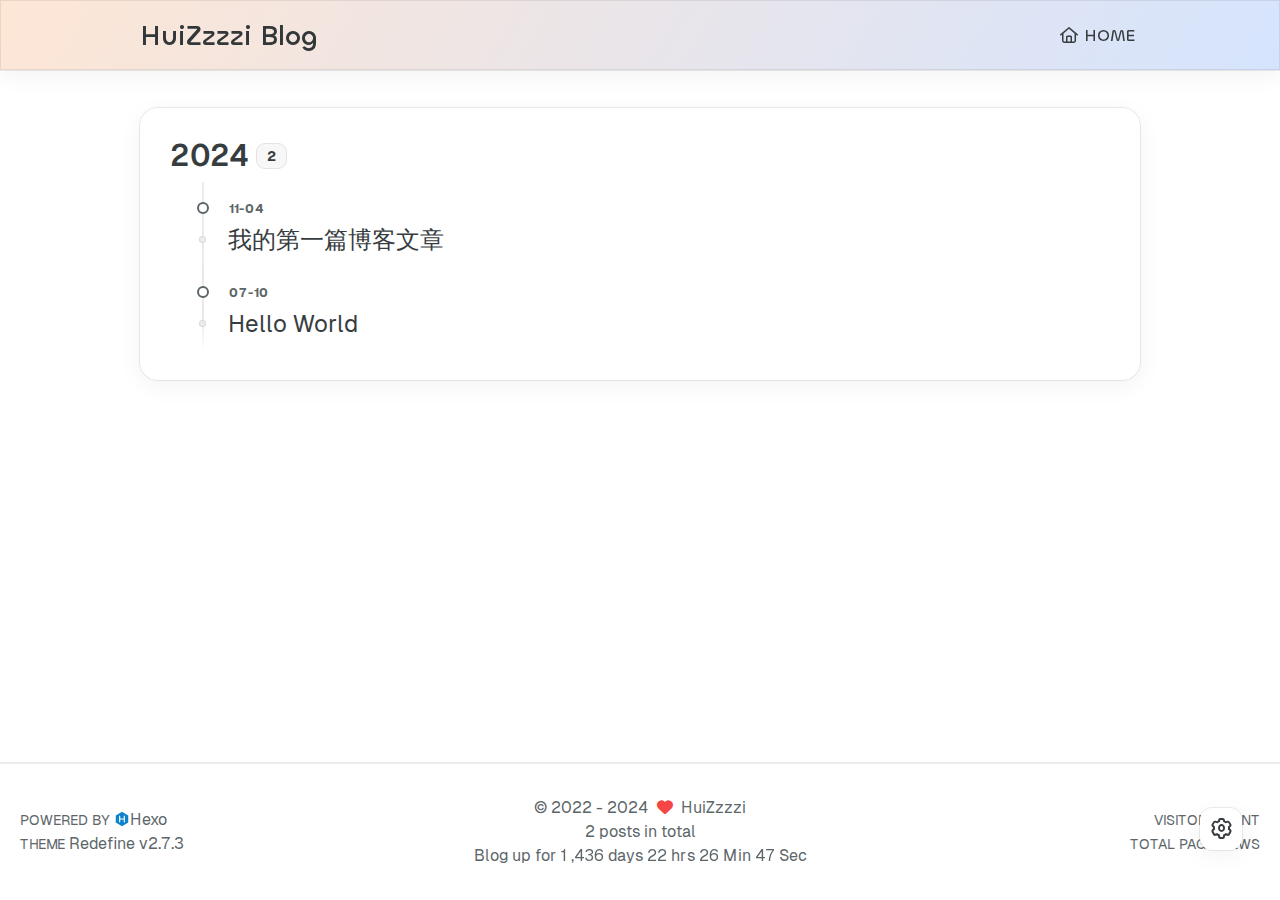
==== commit 190ab3f6: "Site updated: 2024-11-05 14:38:38" ====
--- a/archives/index.html
+++ b/archives/index.html
@@ -5,7 +5,7 @@
     <meta name="viewport" content="width=device-width, initial-scale=1">
     <meta name="keywords" content="Hexo Theme Redefine">
     
-    <meta name="author" content="The Redefine Team">
+    <meta name="author" content="HuiZzzzi">
     <!-- preconnect -->
     <link rel="preconnect" href="https://fonts.googleapis.com">
     <link rel="preconnect" href="https://fonts.gstatic.com" crossorigin>
@@ -36,7 +36,7 @@
     
     <title>
         
-            Archive | Theme Redefine
+            Archive | HuiZzzzi Blog
         
     </title>
 
@@ -73,7 +73,7 @@
 
     <script id="hexo-configurations">
     window.config = {"hostname":"example.com","root":"/","language":"en"};
-    window.theme = {"articles":{"style":{"font_size":"16px","line_height":1.5,"image_border_radius":"14px","image_alignment":"center","image_caption":false,"link_icon":true,"title_alignment":"left","headings_top_spacing":{"h1":"3.2rem","h2":"2.4rem","h3":"1.9rem","h4":"1.6rem","h5":"1.4rem","h6":"1.3rem"}},"word_count":{"enable":true,"count":true,"min2read":true},"author_label":{"enable":true,"auto":false,"list":[]},"code_block":{"copy":true,"style":"mac","highlight_theme":{"light":"github","dark":"vs2015"},"font":{"enable":false,"family":null,"url":null}},"toc":{"enable":true,"max_depth":3,"number":false,"expand":true,"init_open":true},"copyright":{"enable":true,"default":"cc_by_nc_sa"},"lazyload":true,"recommendation":{"enable":false,"title":"推荐阅读","limit":3,"mobile_limit":2,"placeholder":"/images/wallhaven-wqery6-light.webp","skip_dirs":[]}},"colors":{"primary":"#A31F34","secondary":null,"default_mode":"light"},"global":{"fonts":{"chinese":{"enable":false,"family":null,"url":null},"english":{"enable":false,"family":null,"url":null},"title":{"enable":false,"family":null,"url":null}},"content_max_width":"1000px","sidebar_width":"210px","hover":{"shadow":true,"scale":false},"scroll_progress":{"bar":false,"percentage":true},"website_counter":{"url":"https://cn.vercount.one/js","enable":true,"site_pv":true,"site_uv":true,"post_pv":true},"single_page":true,"preloader":{"enable":false,"custom_message":null},"open_graph":true,"google_analytics":{"enable":false,"id":null}},"home_banner":{"enable":true,"style":"fixed","image":{"light":"/images/wallhaven-wqery6-light.webp","dark":"/images/wallhaven-wqery6-dark.webp"},"title":"Theme Redefine","subtitle":{"text":[],"hitokoto":{"enable":false,"show_author":false,"api":"https://v1.hitokoto.cn"},"typing_speed":100,"backing_speed":80,"starting_delay":500,"backing_delay":1500,"loop":true,"smart_backspace":true},"text_color":{"light":"#fff","dark":"#d1d1b6"},"text_style":{"title_size":"2.8rem","subtitle_size":"1.5rem","line_height":1.2},"custom_font":{"enable":false,"family":null,"url":null},"social_links":{"enable":false,"style":"default","links":{"github":null,"instagram":null,"zhihu":null,"twitter":null,"email":null},"qrs":{"weixin":null}}},"plugins":{"feed":{"enable":false},"aplayer":{"enable":false,"type":"fixed","audios":[{"name":null,"artist":null,"url":null,"cover":null,"lrc":null}]},"mermaid":{"enable":false,"version":"9.3.0"}},"version":"2.7.3","navbar":{"auto_hide":false,"color":{"left":"#f78736","right":"#367df7","transparency":35},"width":{"home":"1200px","pages":"1000px"},"links":{"Home":{"path":"/","icon":"fa-regular fa-house"}},"search":{"enable":false,"preload":true}},"page_templates":{"friends_column":2,"tags_style":"blur"},"home":{"sidebar":{"enable":true,"position":"left","first_item":"menu","announcement":null,"show_on_mobile":true,"links":null},"article_date_format":"auto","excerpt_length":200,"categories":{"enable":true,"limit":3},"tags":{"enable":true,"limit":3}},"footerStart":"2022/8/17 11:45:14"};
+    window.theme = {"articles":{"style":{"font_size":"16px","line_height":1.5,"image_border_radius":"14px","image_alignment":"center","image_caption":false,"link_icon":true,"title_alignment":"left","headings_top_spacing":{"h1":"3.2rem","h2":"2.4rem","h3":"1.9rem","h4":"1.6rem","h5":"1.4rem","h6":"1.3rem"}},"word_count":{"enable":true,"count":true,"min2read":true},"author_label":{"enable":true,"auto":false,"list":[]},"code_block":{"copy":true,"style":"mac","highlight_theme":{"light":"github","dark":"vs2015"},"font":{"enable":false,"family":null,"url":null}},"toc":{"enable":true,"max_depth":3,"number":false,"expand":true,"init_open":true},"copyright":{"enable":true,"default":"cc_by_nc_sa"},"lazyload":true,"recommendation":{"enable":false,"title":"推荐阅读","limit":3,"mobile_limit":2,"placeholder":"/images/wallhaven-wqery6-light.webp","skip_dirs":[]}},"colors":{"primary":"#A31F34","secondary":null,"default_mode":"light"},"global":{"fonts":{"chinese":{"enable":false,"family":null,"url":null},"english":{"enable":false,"family":null,"url":null},"title":{"enable":false,"family":null,"url":null}},"content_max_width":"1000px","sidebar_width":"210px","hover":{"shadow":true,"scale":false},"scroll_progress":{"bar":false,"percentage":true},"website_counter":{"url":"https://cn.vercount.one/js","enable":true,"site_pv":true,"site_uv":true,"post_pv":true},"single_page":true,"preloader":{"enable":false,"custom_message":null},"open_graph":true,"google_analytics":{"enable":false,"id":null}},"home_banner":{"enable":true,"style":"fixed","image":{"light":"/images/日照金山.webp","dark":"/images/wallhaven-wqery6-dark.webp"},"title":"Theme Redefine","subtitle":{"text":[],"hitokoto":{"enable":false,"show_author":false,"api":"https://v1.hitokoto.cn"},"typing_speed":100,"backing_speed":80,"starting_delay":500,"backing_delay":1500,"loop":true,"smart_backspace":true},"text_color":{"light":"#fff","dark":"#d1d1b6"},"text_style":{"title_size":"2.8rem","subtitle_size":"1.5rem","line_height":1.2},"custom_font":{"enable":false,"family":null,"url":null},"social_links":{"enable":false,"style":"default","links":{"github":null,"instagram":null,"zhihu":null,"twitter":null,"email":null},"qrs":{"weixin":null}}},"plugins":{"feed":{"enable":false},"aplayer":{"enable":false,"type":"fixed","audios":[{"name":null,"artist":null,"url":null,"cover":null,"lrc":null}]},"mermaid":{"enable":false,"version":"9.3.0"}},"version":"2.7.3","navbar":{"auto_hide":false,"color":{"left":"#f78736","right":"#367df7","transparency":35},"width":{"home":"1200px","pages":"1000px"},"links":{"Home":{"path":"/","icon":"fa-regular fa-house"}},"search":{"enable":false,"preload":true}},"page_templates":{"friends_column":2,"tags_style":"blur"},"home":{"sidebar":{"enable":true,"position":"left","first_item":"menu","announcement":null,"show_on_mobile":true,"links":null},"article_date_format":"auto","excerpt_length":200,"categories":{"enable":true,"limit":3},"tags":{"enable":true,"limit":3}},"footerStart":"2022/8/17 11:45:14"};
     window.lang_ago = {"second":"%s seconds ago","minute":"%s minutes ago","hour":"%s hours ago","day":"%s days ago","week":"%s weeks ago","month":"%s months ago","year":"%s years ago"};
     window.data = {"masonry":false};
   </script>
@@ -126,7 +126,7 @@
             
             <a class="logo-title" href="/">
                 
-                Theme Redefine
+                HuiZzzzi Blog
                 
             </a>
         </div>
@@ -285,7 +285,7 @@
               <span>2022</span>
               -
             
-            2024&nbsp;&nbsp;<i class="fa-solid fa-heart fa-beat" style="--fa-animation-duration: 0.5s; color: #f54545"></i>&nbsp;&nbsp;<a href="/">The Redefine Team</a>
+            2024&nbsp;&nbsp;<i class="fa-solid fa-heart fa-beat" style="--fa-animation-duration: 0.5s; color: #f54545"></i>&nbsp;&nbsp;<a href="/">HuiZzzzi</a>
             
                 
                 <p class="post-count space-x-0.5">
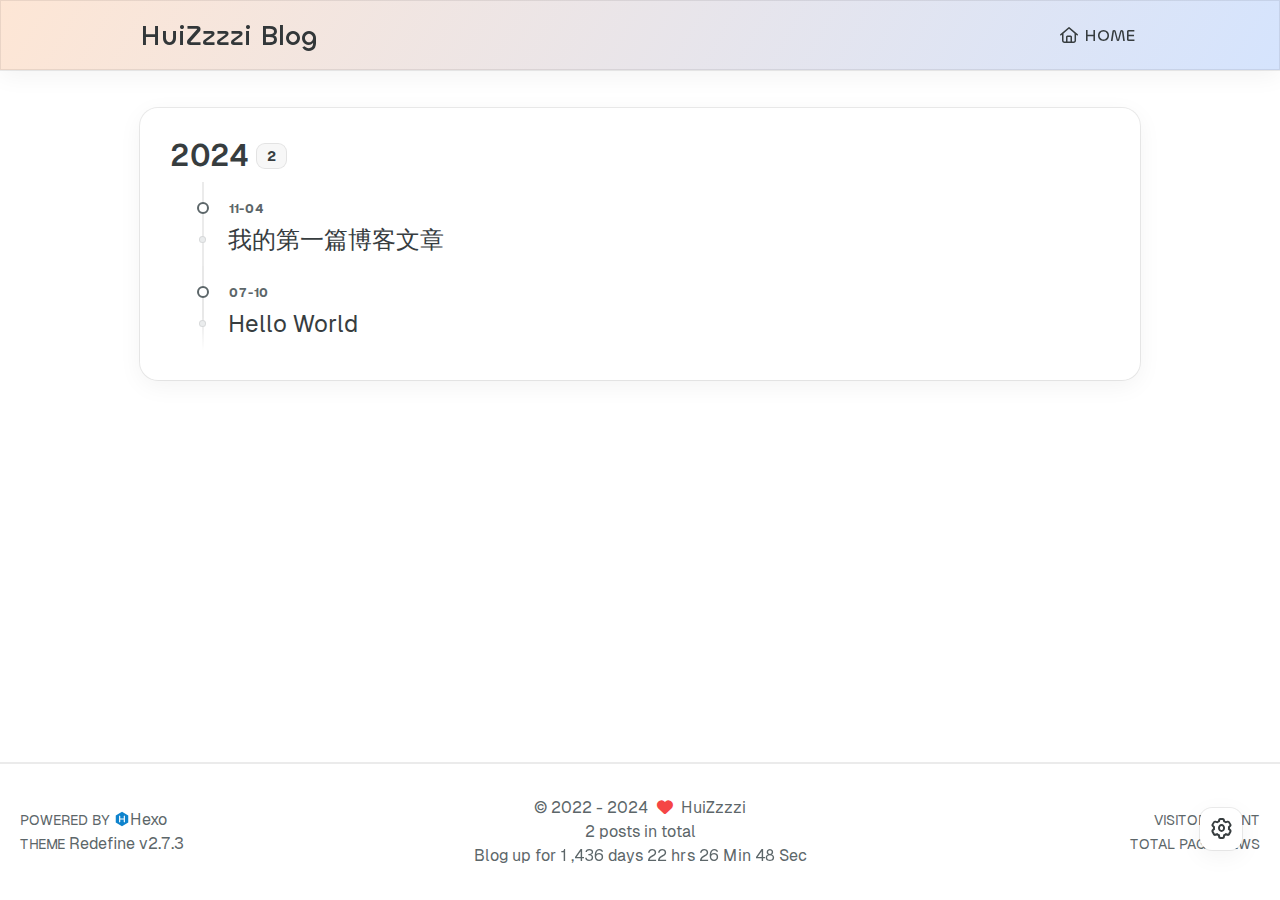
==== commit ae6f07b7: "Site updated: 2024-11-05 17:36:43" ====
--- a/archives/index.html
+++ b/archives/index.html
@@ -73,7 +73,7 @@
 
     <script id="hexo-configurations">
     window.config = {"hostname":"example.com","root":"/","language":"en"};
-    window.theme = {"articles":{"style":{"font_size":"16px","line_height":1.5,"image_border_radius":"14px","image_alignment":"center","image_caption":false,"link_icon":true,"title_alignment":"left","headings_top_spacing":{"h1":"3.2rem","h2":"2.4rem","h3":"1.9rem","h4":"1.6rem","h5":"1.4rem","h6":"1.3rem"}},"word_count":{"enable":true,"count":true,"min2read":true},"author_label":{"enable":true,"auto":false,"list":[]},"code_block":{"copy":true,"style":"mac","highlight_theme":{"light":"github","dark":"vs2015"},"font":{"enable":false,"family":null,"url":null}},"toc":{"enable":true,"max_depth":3,"number":false,"expand":true,"init_open":true},"copyright":{"enable":true,"default":"cc_by_nc_sa"},"lazyload":true,"recommendation":{"enable":false,"title":"推荐阅读","limit":3,"mobile_limit":2,"placeholder":"/images/wallhaven-wqery6-light.webp","skip_dirs":[]}},"colors":{"primary":"#A31F34","secondary":null,"default_mode":"light"},"global":{"fonts":{"chinese":{"enable":false,"family":null,"url":null},"english":{"enable":false,"family":null,"url":null},"title":{"enable":false,"family":null,"url":null}},"content_max_width":"1000px","sidebar_width":"210px","hover":{"shadow":true,"scale":false},"scroll_progress":{"bar":false,"percentage":true},"website_counter":{"url":"https://cn.vercount.one/js","enable":true,"site_pv":true,"site_uv":true,"post_pv":true},"single_page":true,"preloader":{"enable":false,"custom_message":null},"open_graph":true,"google_analytics":{"enable":false,"id":null}},"home_banner":{"enable":true,"style":"fixed","image":{"light":"/images/日照金山.webp","dark":"/images/wallhaven-wqery6-dark.webp"},"title":"Theme Redefine","subtitle":{"text":[],"hitokoto":{"enable":false,"show_author":false,"api":"https://v1.hitokoto.cn"},"typing_speed":100,"backing_speed":80,"starting_delay":500,"backing_delay":1500,"loop":true,"smart_backspace":true},"text_color":{"light":"#fff","dark":"#d1d1b6"},"text_style":{"title_size":"2.8rem","subtitle_size":"1.5rem","line_height":1.2},"custom_font":{"enable":false,"family":null,"url":null},"social_links":{"enable":false,"style":"default","links":{"github":null,"instagram":null,"zhihu":null,"twitter":null,"email":null},"qrs":{"weixin":null}}},"plugins":{"feed":{"enable":false},"aplayer":{"enable":false,"type":"fixed","audios":[{"name":null,"artist":null,"url":null,"cover":null,"lrc":null}]},"mermaid":{"enable":false,"version":"9.3.0"}},"version":"2.7.3","navbar":{"auto_hide":false,"color":{"left":"#f78736","right":"#367df7","transparency":35},"width":{"home":"1200px","pages":"1000px"},"links":{"Home":{"path":"/","icon":"fa-regular fa-house"}},"search":{"enable":false,"preload":true}},"page_templates":{"friends_column":2,"tags_style":"blur"},"home":{"sidebar":{"enable":true,"position":"left","first_item":"menu","announcement":null,"show_on_mobile":true,"links":null},"article_date_format":"auto","excerpt_length":200,"categories":{"enable":true,"limit":3},"tags":{"enable":true,"limit":3}},"footerStart":"2022/8/17 11:45:14"};
+    window.theme = {"articles":{"style":{"font_size":"16px","line_height":1.5,"image_border_radius":"14px","image_alignment":"center","image_caption":false,"link_icon":true,"title_alignment":"left","headings_top_spacing":{"h1":"3.2rem","h2":"2.4rem","h3":"1.9rem","h4":"1.6rem","h5":"1.4rem","h6":"1.3rem"}},"word_count":{"enable":true,"count":true,"min2read":true},"author_label":{"enable":true,"auto":false,"list":[]},"code_block":{"copy":true,"style":"mac","highlight_theme":{"light":"github","dark":"vs2015"},"font":{"enable":false,"family":null,"url":null}},"toc":{"enable":true,"max_depth":3,"number":false,"expand":true,"init_open":true},"copyright":{"enable":true,"default":"cc_by_nc_sa"},"lazyload":true,"recommendation":{"enable":false,"title":"推荐阅读","limit":3,"mobile_limit":2,"placeholder":"/images/wallhaven-wqery6-light.webp","skip_dirs":[]}},"colors":{"primary":"#A31F34","secondary":null,"default_mode":"light"},"global":{"fonts":{"chinese":{"enable":false,"family":null,"url":null},"english":{"enable":false,"family":null,"url":null},"title":{"enable":false,"family":null,"url":null}},"content_max_width":"1000px","sidebar_width":"210px","hover":{"shadow":true,"scale":false},"scroll_progress":{"bar":false,"percentage":true},"website_counter":{"url":"https://cn.vercount.one/js","enable":true,"site_pv":true,"site_uv":true,"post_pv":true},"single_page":true,"preloader":{"enable":false,"custom_message":null},"open_graph":true,"google_analytics":{"enable":false,"id":null}},"home_banner":{"enable":true,"style":"fixed","image":{"light":"/images/Camera01.webp","dark":"/images/wallhaven-wqery6-dark.webp"},"title":"Just Do It","subtitle":{"text":["“If your photos are not good enough, then you’re not close enough.”——Robert Capa"],"hitokoto":{"enable":false,"show_author":false,"api":"https://v1.hitokoto.cn"},"typing_speed":100,"backing_speed":80,"starting_delay":500,"backing_delay":1500,"loop":true,"smart_backspace":true},"text_color":{"light":"#fff","dark":"#d1d1b6"},"text_style":{"title_size":"2.8rem","subtitle_size":"1.5rem","line_height":1.2},"custom_font":{"enable":false,"family":null,"url":null},"social_links":{"enable":false,"style":"default","links":{"github":null,"instagram":null,"zhihu":null,"twitter":null,"email":null},"qrs":{"weixin":null}}},"plugins":{"feed":{"enable":false},"aplayer":{"enable":false,"type":"fixed","audios":[{"name":null,"artist":null,"url":null,"cover":null,"lrc":null}]},"mermaid":{"enable":false,"version":"9.3.0"}},"version":"2.7.3","navbar":{"auto_hide":false,"color":{"left":"#f78736","right":"#367df7","transparency":35},"width":{"home":"1200px","pages":"1000px"},"links":{"Home":{"path":"/","icon":"fa-regular fa-house"}},"search":{"enable":false,"preload":true}},"page_templates":{"friends_column":2,"tags_style":"blur"},"home":{"sidebar":{"enable":true,"position":"left","first_item":"menu","announcement":null,"show_on_mobile":true,"links":null},"article_date_format":"auto","excerpt_length":200,"categories":{"enable":true,"limit":3},"tags":{"enable":true,"limit":3}},"footerStart":"2022/8/17 11:45:14"};
     window.lang_ago = {"second":"%s seconds ago","minute":"%s minutes ago","hour":"%s hours ago","day":"%s days ago","week":"%s weeks ago","month":"%s months ago","year":"%s years ago"};
     window.data = {"masonry":false};
   </script>
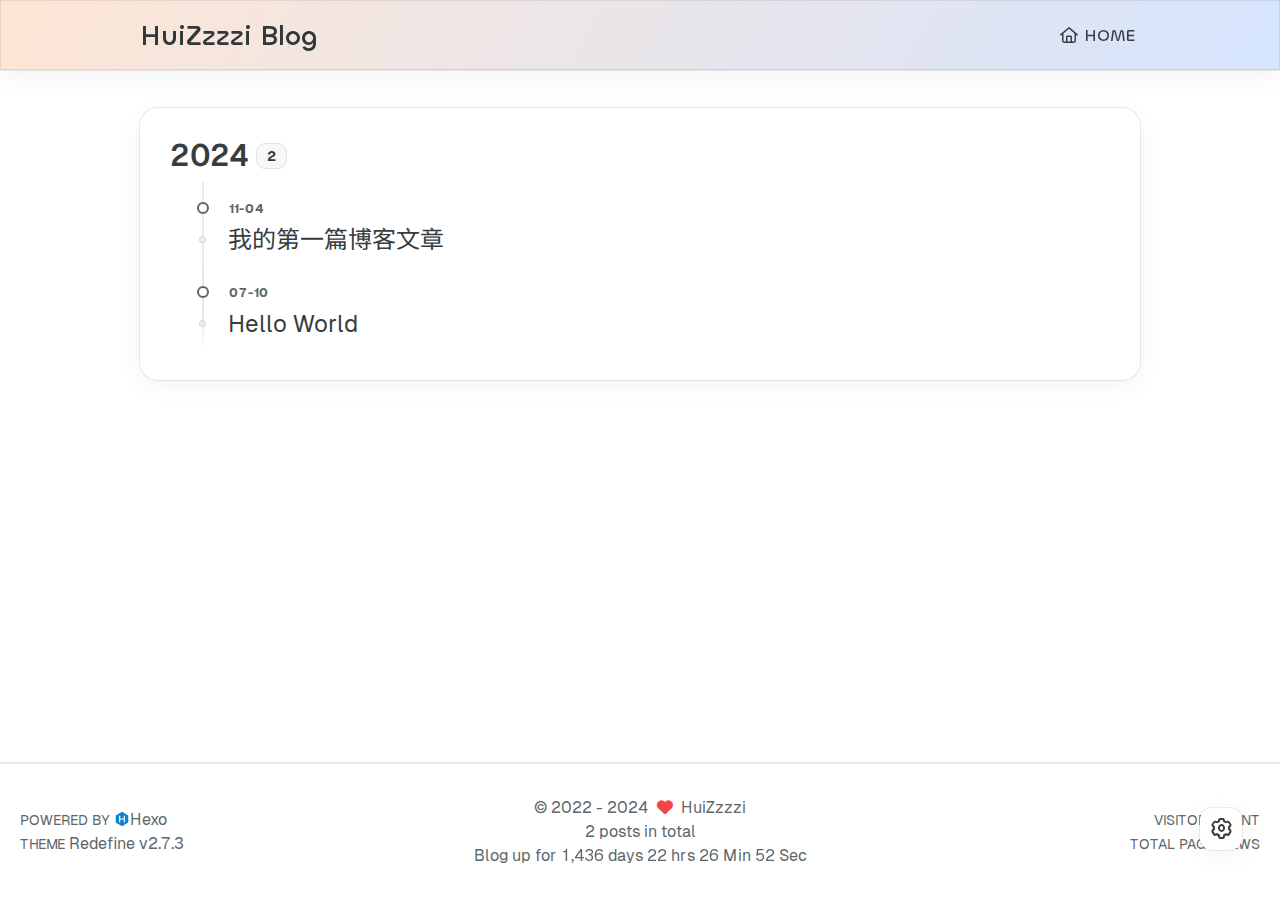
==== commit f03e8eda: "Site updated: 2024-11-05 18:10:53" ====
--- a/archives/index.html
+++ b/archives/index.html
@@ -65,6 +65,8 @@
 
     <!--- Font Part-->
     
+        <link href="https://fonts.googleapis.com/css2?family=Noto+Sans+SC:wght@400;500;700&display=swap" rel="stylesheet">
+    
     
     
     
@@ -73,7 +75,7 @@
 
     <script id="hexo-configurations">
     window.config = {"hostname":"example.com","root":"/","language":"en"};
-    window.theme = {"articles":{"style":{"font_size":"16px","line_height":1.5,"image_border_radius":"14px","image_alignment":"center","image_caption":false,"link_icon":true,"title_alignment":"left","headings_top_spacing":{"h1":"3.2rem","h2":"2.4rem","h3":"1.9rem","h4":"1.6rem","h5":"1.4rem","h6":"1.3rem"}},"word_count":{"enable":true,"count":true,"min2read":true},"author_label":{"enable":true,"auto":false,"list":[]},"code_block":{"copy":true,"style":"mac","highlight_theme":{"light":"github","dark":"vs2015"},"font":{"enable":false,"family":null,"url":null}},"toc":{"enable":true,"max_depth":3,"number":false,"expand":true,"init_open":true},"copyright":{"enable":true,"default":"cc_by_nc_sa"},"lazyload":true,"recommendation":{"enable":false,"title":"推荐阅读","limit":3,"mobile_limit":2,"placeholder":"/images/wallhaven-wqery6-light.webp","skip_dirs":[]}},"colors":{"primary":"#A31F34","secondary":null,"default_mode":"light"},"global":{"fonts":{"chinese":{"enable":false,"family":null,"url":null},"english":{"enable":false,"family":null,"url":null},"title":{"enable":false,"family":null,"url":null}},"content_max_width":"1000px","sidebar_width":"210px","hover":{"shadow":true,"scale":false},"scroll_progress":{"bar":false,"percentage":true},"website_counter":{"url":"https://cn.vercount.one/js","enable":true,"site_pv":true,"site_uv":true,"post_pv":true},"single_page":true,"preloader":{"enable":false,"custom_message":null},"open_graph":true,"google_analytics":{"enable":false,"id":null}},"home_banner":{"enable":true,"style":"fixed","image":{"light":"/images/Camera01.webp","dark":"/images/wallhaven-wqery6-dark.webp"},"title":"Just Do It","subtitle":{"text":["“If your photos are not good enough, then you’re not close enough.”——Robert Capa"],"hitokoto":{"enable":false,"show_author":false,"api":"https://v1.hitokoto.cn"},"typing_speed":100,"backing_speed":80,"starting_delay":500,"backing_delay":1500,"loop":true,"smart_backspace":true},"text_color":{"light":"#fff","dark":"#d1d1b6"},"text_style":{"title_size":"2.8rem","subtitle_size":"1.5rem","line_height":1.2},"custom_font":{"enable":false,"family":null,"url":null},"social_links":{"enable":false,"style":"default","links":{"github":null,"instagram":null,"zhihu":null,"twitter":null,"email":null},"qrs":{"weixin":null}}},"plugins":{"feed":{"enable":false},"aplayer":{"enable":false,"type":"fixed","audios":[{"name":null,"artist":null,"url":null,"cover":null,"lrc":null}]},"mermaid":{"enable":false,"version":"9.3.0"}},"version":"2.7.3","navbar":{"auto_hide":false,"color":{"left":"#f78736","right":"#367df7","transparency":35},"width":{"home":"1200px","pages":"1000px"},"links":{"Home":{"path":"/","icon":"fa-regular fa-house"}},"search":{"enable":false,"preload":true}},"page_templates":{"friends_column":2,"tags_style":"blur"},"home":{"sidebar":{"enable":true,"position":"left","first_item":"menu","announcement":null,"show_on_mobile":true,"links":null},"article_date_format":"auto","excerpt_length":200,"categories":{"enable":true,"limit":3},"tags":{"enable":true,"limit":3}},"footerStart":"2022/8/17 11:45:14"};
+    window.theme = {"articles":{"style":{"font_size":"16px","line_height":1.5,"image_border_radius":"14px","image_alignment":"center","image_caption":false,"link_icon":true,"title_alignment":"left","headings_top_spacing":{"h1":"3.2rem","h2":"2.4rem","h3":"1.9rem","h4":"1.6rem","h5":"1.4rem","h6":"1.3rem"}},"word_count":{"enable":true,"count":true,"min2read":true},"author_label":{"enable":true,"auto":false,"list":[]},"code_block":{"copy":true,"style":"mac","highlight_theme":{"light":"github","dark":"vs2015"},"font":{"enable":false,"family":null,"url":null}},"toc":{"enable":true,"max_depth":3,"number":false,"expand":true,"init_open":true},"copyright":{"enable":true,"default":"cc_by_nc_sa"},"lazyload":true,"recommendation":{"enable":false,"title":"推荐阅读","limit":3,"mobile_limit":2,"placeholder":"/images/wallhaven-wqery6-light.webp","skip_dirs":[]}},"colors":{"primary":"#A31F34","secondary":null,"default_mode":"light"},"global":{"fonts":{"chinese":{"enable":false,"family":null,"url":null},"english":{"enable":false,"family":null,"url":null},"title":{"enable":false,"family":null,"url":null}},"content_max_width":"1000px","sidebar_width":"210px","hover":{"shadow":true,"scale":false},"scroll_progress":{"bar":false,"percentage":true},"website_counter":{"url":"https://cn.vercount.one/js","enable":true,"site_pv":true,"site_uv":true,"post_pv":true},"single_page":true,"preloader":{"enable":false,"custom_message":null},"open_graph":true,"google_analytics":{"enable":false,"id":null}},"home_banner":{"enable":true,"style":"fixed","image":{"light":"/images/Camera03.webp","dark":"/images/wallhaven-wqery6-dark.webp"},"title":"Just Do It","subtitle":{"text":["“If your photos are not good enough, then you’re not close enough.”——Robert Capa"],"hitokoto":{"enable":false,"show_author":false,"api":"https://v1.hitokoto.cn"},"typing_speed":100,"backing_speed":80,"starting_delay":500,"backing_delay":1500,"loop":true,"smart_backspace":true},"text_color":{"light":"#fff","dark":"#d1d1b6"},"text_style":{"title_size":"3.5rem","subtitle_size":"1.5rem","line_height":1.2},"custom_font":{"enable":true,"family":"Noto Sans SC","url":"https://fonts.googleapis.com/css2?family=Noto+Sans+SC:wght@400;500;700&display=swap"},"social_links":{"enable":false,"style":"default","links":{"github":null,"instagram":null,"zhihu":null,"twitter":null,"email":null},"qrs":{"weixin":null}}},"plugins":{"feed":{"enable":false},"aplayer":{"enable":false,"type":"fixed","audios":[{"name":null,"artist":null,"url":null,"cover":null,"lrc":null}]},"mermaid":{"enable":false,"version":"9.3.0"}},"version":"2.7.3","navbar":{"auto_hide":false,"color":{"left":"#f78736","right":"#367df7","transparency":35},"width":{"home":"1200px","pages":"1000px"},"links":{"Home":{"path":"/","icon":"fa-regular fa-house"}},"search":{"enable":false,"preload":true}},"page_templates":{"friends_column":2,"tags_style":"blur"},"home":{"sidebar":{"enable":true,"position":"left","first_item":"menu","announcement":null,"show_on_mobile":true,"links":null},"article_date_format":"auto","excerpt_length":200,"categories":{"enable":true,"limit":3},"tags":{"enable":true,"limit":3}},"footerStart":"2022/8/17 11:45:14"};
     window.lang_ago = {"second":"%s seconds ago","minute":"%s minutes ago","hour":"%s hours ago","day":"%s days ago","week":"%s weeks ago","month":"%s months ago","year":"%s years ago"};
     window.data = {"masonry":false};
   </script>
--- a/css/style.css
+++ b/css/style.css
@@ -6466,7 +6466,7 @@
   min-height: 90vh;
 }
 .home-banner-container .content .description {
-  font-size: 2.8rem;
+  font-size: 3.5rem;
   line-height: 1.2;
   color: var(--home-banner-text-color);
 }
@@ -6485,7 +6485,7 @@
 }
 @media (max-width: 768px) {
   .home-banner-container .content .description {
-    font-size: 2.52rem;
+    font-size: 3.15rem;
   }
 }
 .image-viewer-container {
